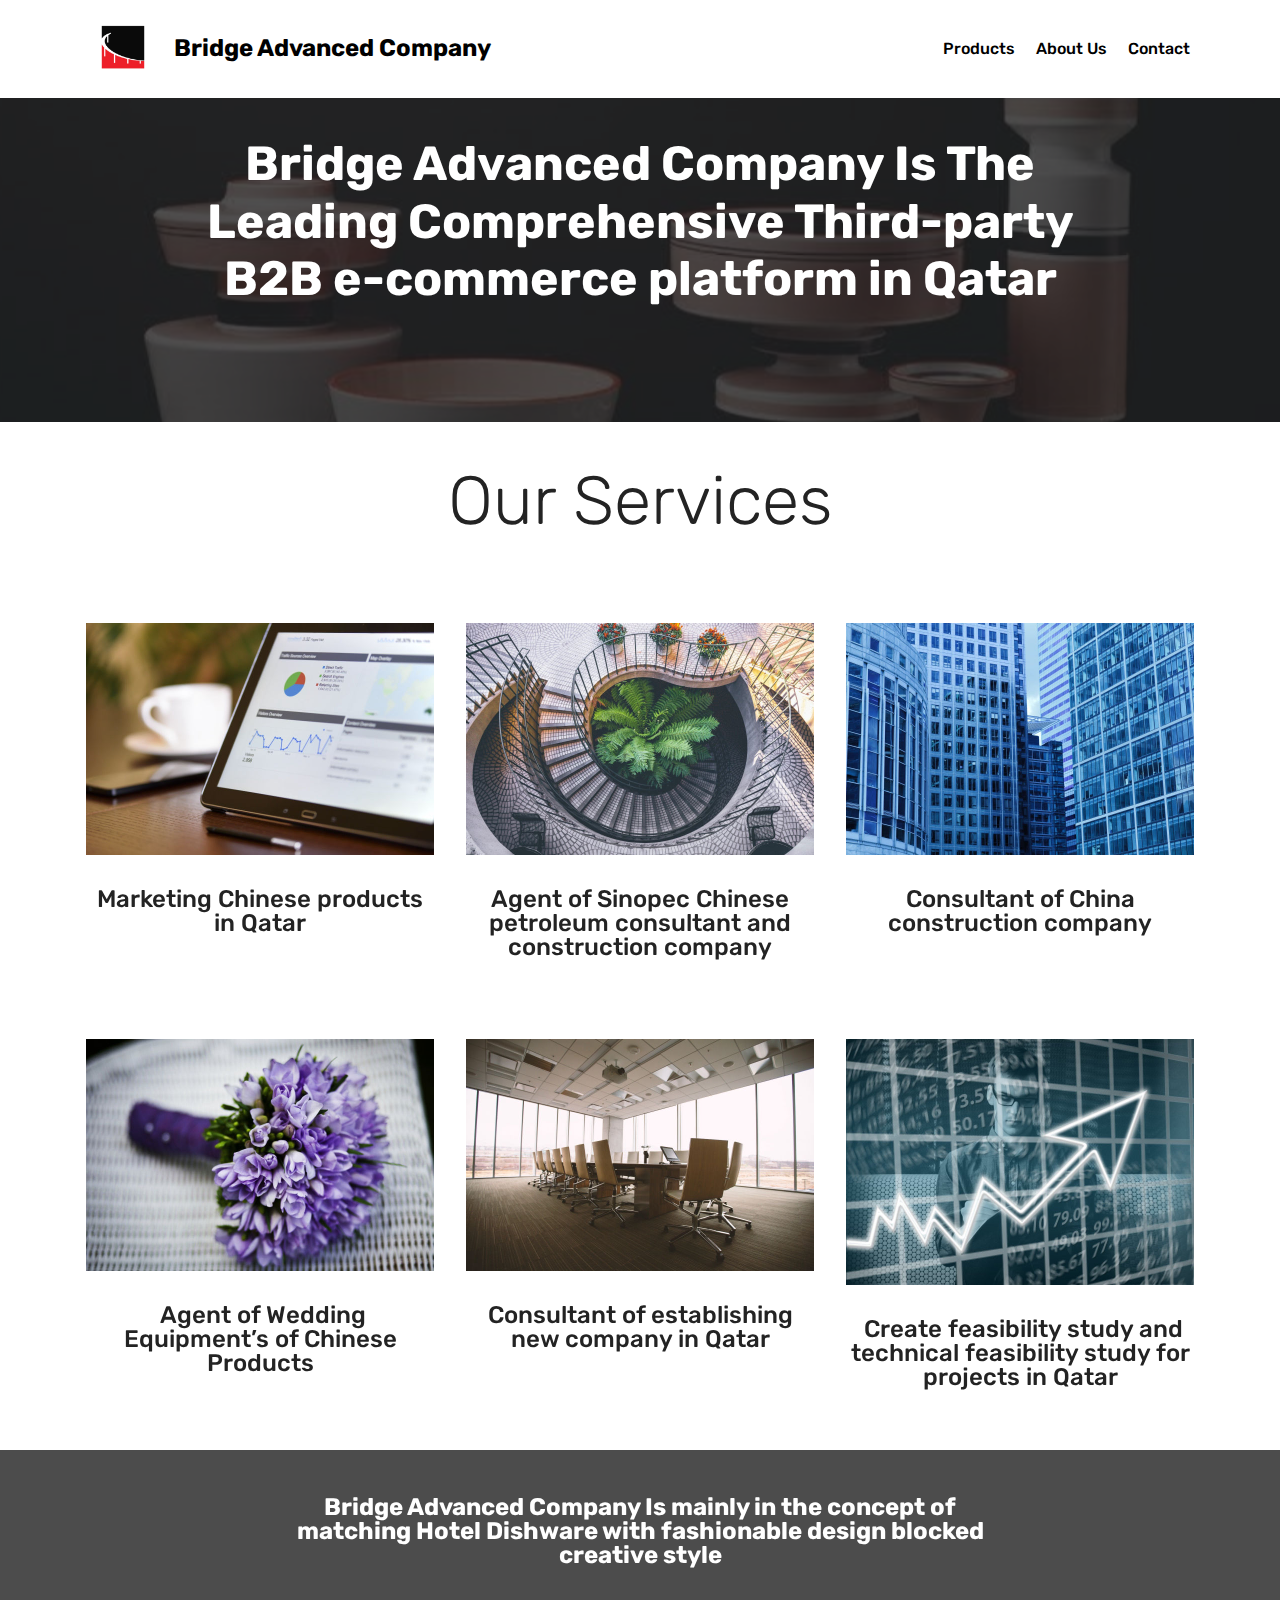
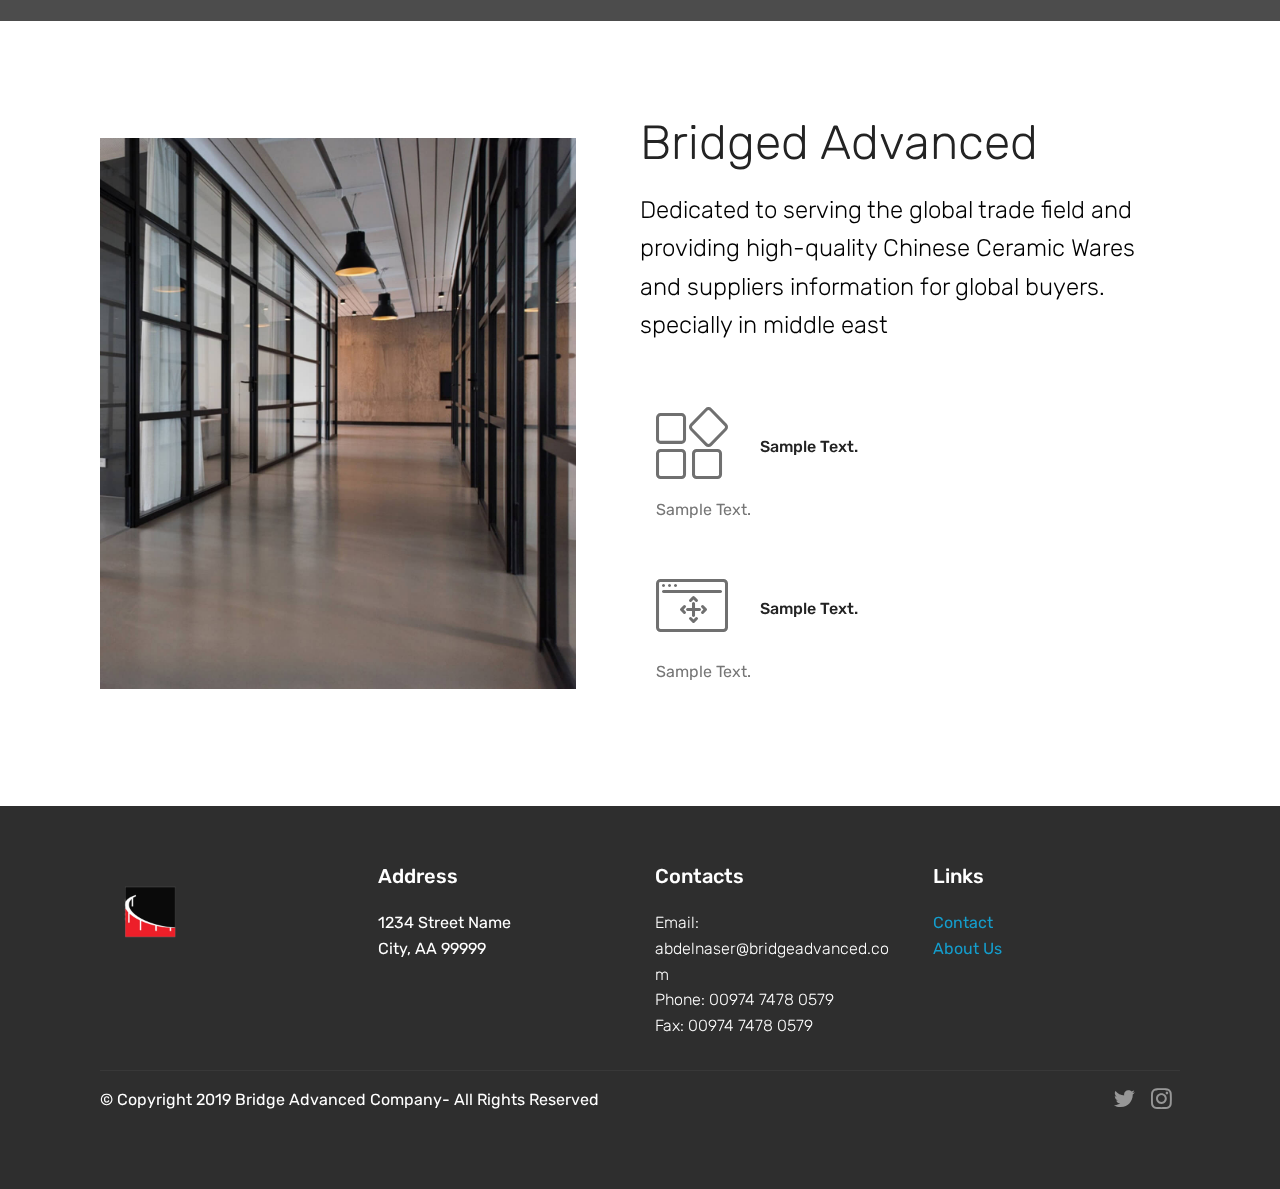
==== index.html @ ccc222c9 "sec" ====
<!DOCTYPE html>
<html  >
<head>
  <!-- Site made with Mobirise Website Builder v4.11.4, https://mobirise.com -->
  <meta charset="UTF-8">
  <meta http-equiv="X-UA-Compatible" content="IE=edge">
  <meta name="generator" content="Mobirise v4.11.4, mobirise.com">
  <meta name="viewport" content="width=device-width, initial-scale=1, minimum-scale=1">
  <link rel="shortcut icon" href="assets/images/menu-logo-144x144.png" type="image/x-icon">
  <meta name="description" content="">
  
  <title>Bridged Advanced Company</title>
  <link rel="stylesheet" href="assets/web/assets/mobirise-icons/mobirise-icons.css">
  <link rel="stylesheet" href="assets/bootstrap/css/bootstrap.min.css">
  <link rel="stylesheet" href="assets/bootstrap/css/bootstrap-grid.min.css">
  <link rel="stylesheet" href="assets/bootstrap/css/bootstrap-reboot.min.css">
  <link rel="stylesheet" href="assets/socicon/css/styles.css">
  <link rel="stylesheet" href="assets/tether/tether.min.css">
  <link rel="stylesheet" href="assets/dropdown/css/style.css">
  <link rel="stylesheet" href="assets/theme/css/style.css">
  <link rel="preload" as="style" href="assets/mobirise/css/mbr-additional.css"><link rel="stylesheet" href="assets/mobirise/css/mbr-additional.css" type="text/css">
  
  
  
</head>
<body>
  <section class="menu cid-rIbzZoSKvN" once="menu" id="menu2-3">

    

    <nav class="navbar navbar-expand beta-menu navbar-dropdown align-items-center navbar-fixed-top navbar-toggleable-sm">
        <button class="navbar-toggler navbar-toggler-right" type="button" data-toggle="collapse" data-target="#navbarSupportedContent" aria-controls="navbarSupportedContent" aria-expanded="false" aria-label="Toggle navigation">
            <div class="hamburger">
                <span></span>
                <span></span>
                <span></span>
                <span></span>
            </div>
        </button>
        <div class="menu-logo">
            <div class="navbar-brand">
                <span class="navbar-logo">
                    <a href="index.html">
                        <img src="assets/images/menu-logo-144x144.png" alt="Mobirise" title="" style="height: 5.1rem;">
                    </a>
                </span>
                <span class="navbar-caption-wrap"><a class="navbar-caption text-black display-5" href="index.html">Bridge Advanced Company</a></span>
            </div>
        </div>
        <div class="collapse navbar-collapse" id="navbarSupportedContent">
            <ul class="navbar-nav nav-dropdown nav-right" data-app-modern-menu="true"><li class="nav-item">
                    <a class="nav-link link text-black display-4" href="page3.html">
                        Products</a>
                </li><li class="nav-item">
                    <a class="nav-link link text-black display-4" href="page1.html">
                        About Us
                    </a>
                </li><li class="nav-item"><a class="nav-link link text-black display-4" href="page2.html">
                        Contact</a></li></ul>
            
        </div>
    </nav>
</section>

<section class="engine"><a href="https://mobirise.info/j">website templates</a></section><section class="header1 cid-rIby3z4Hx0 mbr-parallax-background" id="header16-0">

    

    <div class="mbr-overlay" style="opacity: 0.8; background-color: rgb(35, 35, 35);">
    </div>

    <div class="container">
        <div class="row justify-content-md-center">
            <div class="col-md-10 align-center">
                <h1 class="mbr-section-title mbr-bold pb-3 mbr-fonts-style display-2">Bridge Advanced Company Is The Leading Comprehensive Third-party B2B e-commerce platform in Qatar</h1>
                
                
                
            </div>
        </div>
    </div>

</section>

<section class="services1 cid-rJ1ySS7m1K" id="services1-a">
    <!---->
    
    <!---->
    <!--Overlay-->
    
    <!--Container-->
    <div class="container">
        <div class="row justify-content-center">
            <!--Titles-->
            <div class="title pb-5 col-12">
                <h2 class="align-left pb-3 mbr-fonts-style display-1">
                    Our Services</h2>
                
            </div>
            <!--Card-1-->
            <div class="card col-12 col-md-6 p-3 col-lg-4">
                <div class="card-wrapper">
                    <div class="card-img">
                        <img src="assets/images/mbr-696x464.jpg" alt="Mobirise" title="">
                    </div>
                    <div class="card-box">
                        <h4 class="card-title mbr-fonts-style display-5">Marketing Chinese products in Qatar</h4>
                        
                        <!--Btn-->
                        
                    </div>
                </div>
            </div>
            <!--Card-2-->
            <div class="card col-12 col-md-6 p-3 col-lg-4">
                <div class="card-wrapper">
                    <div class="card-img">
                        <img src="assets/images/mbr-1-696x464.jpg" alt="Mobirise" title="">
                    </div>
                    <div class="card-box">
                        <h4 class="card-title mbr-fonts-style display-5">Agent of Sinopec Chinese petroleum consultant and construction company</h4>
                        
                        <!--Btn-->
                        
                    </div>
                </div>
            </div>
            <!--Card-3-->
            <div class="card col-12 col-md-6 p-3 col-lg-4 last-child">
                <div class="card-wrapper">
                    <div class="card-img">
                        <img src="assets/images/mbr-2-696x464.jpg" alt="Mobirise" title="">
                    </div>
                    <div class="card-box">
                        <h4 class="card-title mbr-fonts-style display-5">Consultant of China construction company</h4>
                        
                        <!--Btn-->
                        
                    </div>
                </div>
            </div>
            <!--Card-4-->
            
        </div>
    </div>
</section>

<section class="services1 cid-rJ1ziLbHHy" id="services1-b">
    <!---->
    
    <!---->
    <!--Overlay-->
    
    <!--Container-->
    <div class="container">
        <div class="row justify-content-center">
            <!--Titles-->
            <div class="title pb-5 col-12">
                
                
            </div>
            <!--Card-1-->
            <div class="card col-12 col-md-6 p-3 col-lg-4">
                <div class="card-wrapper">
                    <div class="card-img">
                        <img src="assets/images/mbr-3-696x464.jpg" alt="Mobirise" title="">
                    </div>
                    <div class="card-box">
                        <h4 class="card-title mbr-fonts-style display-5">&nbsp;Agent of Wedding Equipment’s of Chinese Products</h4>
                        
                        <!--Btn-->
                        
                    </div>
                </div>
            </div>
            <!--Card-2-->
            <div class="card col-12 col-md-6 p-3 col-lg-4">
                <div class="card-wrapper">
                    <div class="card-img">
                        <img src="assets/images/mbr-4-696x464.jpg" alt="Mobirise" title="">
                    </div>
                    <div class="card-box">
                        <h4 class="card-title mbr-fonts-style display-5">Consultant of establishing new company in Qatar</h4>
                        
                        <!--Btn-->
                        
                    </div>
                </div>
            </div>
            <!--Card-3-->
            <div class="card col-12 col-md-6 p-3 col-lg-4 last-child">
                <div class="card-wrapper">
                    <div class="card-img">
                        <img src="assets/images/mbr-696x492.jpg" alt="Mobirise" title="">
                    </div>
                    <div class="card-box">
                        <h4 class="card-title mbr-fonts-style display-5">&nbsp;Create feasibility study and technical feasibility study for projects in Qatar</h4>
                        
                        <!--Btn-->
                        
                    </div>
                </div>
            </div>
            <!--Card-4-->
            
        </div>
    </div>
</section>

<section class="mbr-section content5 cid-rJ1Bb7yQmx mbr-parallax-background" id="content5-c">

    

    <div class="mbr-overlay" style="opacity: 0.8; background-color: rgb(35, 35, 35);">
    </div>

    <div class="container">
        <div class="media-container-row">
            <div class="title col-12 col-md-8">
                <h2 class="align-center mbr-bold mbr-white pb-3 mbr-fonts-style display-5">Bridge Advanced Company Is mainly in the concept of matching Hotel Dishware with fashionable design blocked creative style</h2>
                
                
                
            </div>
        </div>
    </div>
</section>

<section class="features11 cid-rIbAseZ9lk" id="features11-7">

    

    

    <div class="container">   
        <div class="col-md-12">
            <div class="media-container-row">
                <div class="mbr-figure m-auto" style="width: 50%;">
                    <img src="assets/images/background9.jpg" alt="Mobirise" title="">
                </div>
                <div class=" align-left aside-content">
                    <h2 class="mbr-title pt-2 mbr-fonts-style display-2">
                        Bridged Advanced</h2>
                    <div class="mbr-section-text">
                        <p class="mbr-text mb-5 pt-3 mbr-light mbr-fonts-style display-5">
                         Dedicated to serving the global trade field and providing high-quality Chinese Ceramic Wares and suppliers information for global buyers. specially in middle east
                        </p>
                    </div>

                    <div class="block-content">
                        <div class="card p-3 pr-3">
                            <div class="media">
                                <div class=" align-self-center card-img pb-3">
                                    <span class="mbri-extension mbr-iconfont"></span>
                                </div>     
                                <div class="media-body">
                                    <h4 class="card-title mbr-fonts-style display-7">Sample Text.</h4>
                                </div>
                            </div>                

                            <div class="card-box">
                                <p class="block-text mbr-fonts-style display-7">Sample Text.</p>
                            </div>
                        </div>

                        <div class="card p-3 pr-3">
                            <div class="media">
                                <div class="align-self-center card-img pb-3">
                                    <span class="mbri-drag-n-drop2 mbr-iconfont"></span>
                                </div>     
                                <div class="media-body">
                                    <h4 class="card-title mbr-fonts-style display-7">Sample Text.</h4>
                                </div>
                            </div>                

                            <div class="card-box">
                                <p class="block-text mbr-fonts-style display-7">
                                    Sample Text.
                                </p>
                            </div>
                        </div>
                    </div>
                </div>
            </div>
        </div> 
    </div>          
</section>

<section class="cid-rJ1G8NZ6WA" id="footer1-o">

    

    

    <div class="container">
        <div class="media-container-row content text-white">
            <div class="col-12 col-md-3">
                <div class="media-wrap">
                    <a href="index.html">
                        <img src="assets/images/menu-logo-144x144.png" alt="Mobirise" title="">
                    </a>
                </div>
            </div>
            <div class="col-12 col-md-3 mbr-fonts-style display-7">
                <h5 class="pb-3">
                    Address
                </h5>
                <p class="mbr-text">
                    1234 Street Name
                    <br>City, AA 99999
                </p>
            </div>
            <div class="col-12 col-md-3 mbr-fonts-style display-4">
                <h5 class="pb-3">
                    Contacts
                </h5>
                <p class="mbr-text">
                    Email: abdelnaser@bridgeadvanced.com
                    <br>Phone: 00974 7478 0579
                    <br>Fax: 00974 7478 0579
                </p>
            </div>
            <div class="col-12 col-md-3 mbr-fonts-style display-7">
                <h5 class="pb-3">
                    Links
                </h5>
                <p class="mbr-text"><a href="page2.html">Contact&nbsp;</a><br><a class="text-primary" href="page1.html">About Us</a><br><br></p>
            </div>
        </div>
        <div class="footer-lower">
            <div class="media-container-row">
                <div class="col-sm-12">
                    <hr>
                </div>
            </div>
            <div class="media-container-row mbr-white">
                <div class="col-sm-6 copyright">
                    <p class="mbr-text mbr-fonts-style display-7">
                        © Copyright 2019 Bridge Advanced Company- All Rights Reserved
                    </p>
                </div>
                <div class="col-md-6">
                    <div class="social-list align-right">
                        <div class="soc-item">
                            <a href="https://twitter.com/BridgeAdvanced" target="_blank">
                                <span class="mbr-iconfont mbr-iconfont-social socicon-twitter socicon"></span>
                            </a>
                        </div>
                        <div class="soc-item">
                            <a href="https://www.instagram.com/bridgeadvancedcom/" target="_blank">
                                <span class="mbr-iconfont mbr-iconfont-social socicon-instagram socicon"></span>
                            </a>
                        </div>
                        
                        
                        
                        
                    </div>
                </div>
            </div>
        </div>
    </div>
</section>


  <script src="assets/web/assets/jquery/jquery.min.js"></script>
  <script src="assets/popper/popper.min.js"></script>
  <script src="assets/bootstrap/js/bootstrap.min.js"></script>
  <script src="assets/tether/tether.min.js"></script>
  <script src="assets/parallax/jarallax.min.js"></script>
  <script src="assets/dropdown/js/nav-dropdown.js"></script>
  <script src="assets/dropdown/js/navbar-dropdown.js"></script>
  <script src="assets/touchswipe/jquery.touch-swipe.min.js"></script>
  <script src="assets/smoothscroll/smooth-scroll.js"></script>
  <script src="assets/theme/js/script.js"></script>
  
  
</body>
</html>
---- assets/web/assets/mobirise-icons/mobirise-icons.css ----
@font-face {
  font-family: 'MobiriseIcons';
  src:  url('mobirise-icons.eot?spat4u');
  src:  url('mobirise-icons.eot?spat4u#iefix') format('embedded-opentype'),
    url('mobirise-icons.ttf?spat4u') format('truetype'),
    url('mobirise-icons.woff?spat4u') format('woff'),
    url('mobirise-icons.svg?spat4u#MobiriseIcons') format('svg');
  font-weight: normal;
  font-style: normal;
  font-display: swap;
}

[class^="mbri-"], [class*=" mbri-"] {
  /* use !important to prevent issues with browser extensions that change fonts */
  font-family: MobiriseIcons !important;
  speak: none;
  font-style: normal;
  font-weight: normal;
  font-variant: normal;
  text-transform: none;
  line-height: 1;

  /* Better Font Rendering =========== */
  -webkit-font-smoothing: antialiased;
  -moz-osx-font-smoothing: grayscale;
}

.mbri-add-submenu:before {
  content: "\e900";
}
.mbri-alert:before {
  content: "\e901";
}
.mbri-align-center:before {
  content: "\e902";
}
.mbri-align-justify:before {
  content: "\e903";
}
.mbri-align-left:before {
  content: "\e904";
}
.mbri-align-right:before {
  content: "\e905";
}
.mbri-android:before {
  content: "\e906";
}
.mbri-apple:before {
  content: "\e907";
}
.mbri-arrow-down:before {
  content: "\e908";
}
.mbri-arrow-next:before {
  content: "\e909";
}
.mbri-arrow-prev:before {
  content: "\e90a";
}
.mbri-arrow-up:before {
  content: "\e90b";
}
.mbri-bold:before {
  content: "\e90c";
}
.mbri-bookmark:before {
  content: "\e90d";
}
.mbri-bootstrap:before {
  content: "\e90e";
}
.mbri-briefcase:before {
  content: "\e90f";
}
.mbri-browse:before {
  content: "\e910";
}
.mbri-bulleted-list:before {
  content: "\e911";
}
.mbri-calendar:before {
  content: "\e912";
}
.mbri-camera:before {
  content: "\e913";
}
.mbri-cart-add:before {
  content: "\e914";
}
.mbri-cart-full:before {
  content: "\e915";
}
.mbri-cash:before {
  content: "\e916";
}
.mbri-change-style:before {
  content: "\e917";
}
.mbri-chat:before {
  content: "\e918";
}
.mbri-clock:before {
  content: "\e919";
}
.mbri-close:before {
  content: "\e91a";
}
.mbri-cloud:before {
  content: "\e91b";
}
.mbri-code:before {
  content: "\e91c";
}
.mbri-contact-form:before {
  content: "\e91d";
}
.mbri-credit-card:before {
  content: "\e91e";
}
.mbri-cursor-click:before {
  content: "\e91f";
}
.mbri-cust-feedback:before {
  content: "\e920";
}
.mbri-database:before {
  content: "\e921";
}
.mbri-delivery:before {
  content: "\e922";
}
.mbri-desktop:before {
  content: "\e923";
}
.mbri-devices:before {
  content: "\e924";
}
.mbri-down:before {
  content: "\e925";
}
.mbri-download:before {
  content: "\e989";
}
.mbri-drag-n-drop:before {
  content: "\e927";
}
.mbri-drag-n-drop2:before {
  content: "\e928";
}
.mbri-edit:before {
  content: "\e929";
}
.mbri-edit2:before {
  content: "\e92a";
}
.mbri-error:before {
  content: "\e92b";
}
.mbri-extension:before {
  content: "\e92c";
}
.mbri-features:before {
  content: "\e92d";
}
.mbri-file:before {
  content: "\e92e";
}
.mbri-flag:before {
  content: "\e92f";
}
.mbri-folder:before {
  content: "\e930";
}
.mbri-gift:before {
  content: "\e931";
}
.mbri-github:before {
  content: "\e932";
}
.mbri-globe:before {
  content: "\e933";
}
.mbri-globe-2:before {
  content: "\e934";
}
.mbri-growing-chart:before {
  content: "\e935";
}
.mbri-hearth:before {
  content: "\e936";
}
.mbri-help:before {
  content: "\e937";
}
.mbri-home:before {
  content: "\e938";
}
.mbri-hot-cup:before {
  content: "\e939";
}
.mbri-idea:before {
  content: "\e93a";
}
.mbri-image-gallery:before {
  content: "\e93b";
}
.mbri-image-slider:before {
  content: "\e93c";
}
.mbri-info:before {
  content: "\e93d";
}
.mbri-italic:before {
  content: "\e93e";
}
.mbri-key:before {
  content: "\e93f";
}
.mbri-laptop:before {
  content: "\e940";
}
.mbri-layers:before {
  content: "\e941";
}
.mbri-left-right:before {
  content: "\e942";
}
.mbri-left:before {
  content: "\e943";
}
.mbri-letter:before {
  content: "\e944";
}
.mbri-like:before {
  content: "\e945";
}
.mbri-link:before {
  content: "\e946";
}
.mbri-lock:before {
  content: "\e947";
}
.mbri-login:before {
  content: "\e948";
}
.mbri-logout:before {
  content: "\e949";
}
.mbri-magic-stick:before {
  content: "\e94a";
}
.mbri-map-pin:before {
  content: "\e94b";
}
.mbri-menu:before {
  content: "\e94c";
}
.mbri-mobile:before {
  content: "\e94d";
}
.mbri-mobile2:before {
  content: "\e94e";
}
.mbri-mobirise:before {
  content: "\e94f";
}
.mbri-more-horizontal:before {
  content: "\e950";
}
.mbri-more-vertical:before {
  content: "\e951";
}
.mbri-music:before {
  content: "\e952";
}
.mbri-new-file:before {
  content: "\e953";
}
.mbri-numbered-list:before {
  content: "\e954";
}
.mbri-opened-folder:before {
  content: "\e955";
}
.mbri-pages:before {
  content: "\e956";
}
.mbri-paper-plane:before {
  content: "\e957";
}
.mbri-paperclip:before {
  content: "\e958";
}
.mbri-photo:before {
  content: "\e959";
}
.mbri-photos:before {
  content: "\e95a";
}
.mbri-pin:before {
  content: "\e95b";
}
.mbri-play:before {
  content: "\e95c";
}
.mbri-plus:before {
  content: "\e95d";
}
.mbri-preview:before {
  content: "\e95e";
}
.mbri-print:before {
  content: "\e95f";
}
.mbri-protect:before {
  content: "\e960";
}
.mbri-question:before {
  content: "\e961";
}
.mbri-quote-left:before {
  content: "\e962";
}
.mbri-quote-right:before {
  content: "\e963";
}
.mbri-refresh:before {
  content: "\e964";
}
.mbri-responsive:before {
  content: "\e965";
}
.mbri-right:before {
  content: "\e966";
}
.mbri-rocket:before {
  content: "\e967";
}
.mbri-sad-face:before {
  content: "\e968";
}
.mbri-sale:before {
  content: "\e969";
}
.mbri-save:before {
  content: "\e96a";
}
.mbri-search:before {
  content: "\e96b";
}
.mbri-setting:before {
  content: "\e96c";
}
.mbri-setting2:before {
  content: "\e96d";
}
.mbri-setting3:before {
  content: "\e96e";
}
.mbri-share:before {
  content: "\e96f";
}
.mbri-shopping-bag:before {
  content: "\e970";
}
.mbri-shopping-basket:before {
  content: "\e971";
}
.mbri-shopping-cart:before {
  content: "\e972";
}
.mbri-sites:before {
  content: "\e973";
}
.mbri-smile-face:before {
  content: "\e974";
}
.mbri-speed:before {
  content: "\e975";
}
.mbri-star:before {
  content: "\e976";
}
.mbri-success:before {
  content: "\e977";
}
.mbri-sun:before {
  content: "\e978";
}
.mbri-sun2:before {
  content: "\e979";
}
.mbri-tablet:before {
  content: "\e97a";
}
.mbri-tablet-vertical:before {
  content: "\e97b";
}
.mbri-target:before {
  content: "\e97c";
}
.mbri-timer:before {
  content: "\e97d";
}
.mbri-to-ftp:before {
  content: "\e97e";
}
.mbri-to-local-drive:before {
  content: "\e97f";
}
.mbri-touch-swipe:before {
  content: "\e980";
}
.mbri-touch:before {
  content: "\e981";
}
.mbri-trash:before {
  content: "\e982";
}
.mbri-underline:before {
  content: "\e983";
}
.mbri-unlink:before {
  content: "\e984";
}
.mbri-unlock:before {
  content: "\e985";
}
.mbri-up-down:before {
  content: "\e986";
}
.mbri-up:before {
  content: "\e987";
}
.mbri-update:before {
  content: "\e988";
}
.mbri-upload:before {
 content: "\e926"; 
}
.mbri-user:before {
  content: "\e98a";
}
.mbri-user2:before {
  content: "\e98b";
}
.mbri-users:before {
  content: "\e98c";
}
.mbri-video:before {
  content: "\e98d";
}
.mbri-video-play:before {
  content: "\e98e";
}
.mbri-watch:before {
  content: "\e98f";
}
.mbri-website-theme:before {
  content: "\e990";
}
.mbri-wifi:before {
  content: "\e991";
}
.mbri-windows:before {
  content: "\e992";
}
.mbri-zoom-out:before {
  content: "\e993";
}
.mbri-redo:before {
  content: "\e994";
}
.mbri-undo:before {
  content: "\e995";
}
---- assets/socicon/css/styles.css ----
@charset "UTF-8";

@font-face {
  font-family: "socicon";
  src:url("../fonts/socicon.eot");
  src:url("../fonts/socicon.eot?#iefix") format("embedded-opentype"),
    url("../fonts/socicon.woff") format("woff"),
    url("../fonts/socicon.ttf") format("truetype"),
    url("../fonts/socicon.svg#socicon") format("svg");
  font-weight: normal;
  font-style: normal;
  font-display:swap;
}

[data-icon]:before {
  font-family: "socicon" !important;
  content: attr(data-icon);
  font-style: normal !important;
  font-weight: normal !important;
  font-variant: normal !important;
  text-transform: none !important;
  speak: none;
  line-height: 1;
  -webkit-font-smoothing: antialiased;
  -moz-osx-font-smoothing: grayscale;
}

[class^="socicon-"]:before,
[class*=" socicon-"]:before {
  font-family: "socicon" !important;
  font-style: normal !important;
  font-weight: normal !important;
  font-variant: normal !important;
  text-transform: none !important;
  speak: none;
  line-height: 1;
  -webkit-font-smoothing: antialiased;
  -moz-osx-font-smoothing: grayscale;
}

.socicon-modelmayhem:before {
  content: "\e000";
}
.socicon-mixcloud:before {
  content: "\e001";
}
.socicon-drupal:before {
  content: "\e002";
}
.socicon-swarm:before {
  content: "\e003";
}
.socicon-istock:before {
  content: "\e004";
}
.socicon-yammer:before {
  content: "\e005";
}
.socicon-ello:before {
  content: "\e006";
}
.socicon-stackoverflow:before {
  content: "\e007";
}
.socicon-persona:before {
  content: "\e008";
}
.socicon-triplej:before {
  content: "\e009";
}
.socicon-houzz:before {
  content: "\e00a";
}
.socicon-rss:before {
  content: "\e00b";
}
.socicon-paypal:before {
  content: "\e00c";
}
.socicon-odnoklassniki:before {
  content: "\e00d";
}
.socicon-airbnb:before {
  content: "\e00e";
}
.socicon-periscope:before {
  content: "\e00f";
}
.socicon-outlook:before {
  content: "\e010";
}
.socicon-coderwall:before {
  content: "\e011";
}
.socicon-tripadvisor:before {
  content: "\e012";
}
.socicon-appnet:before {
  content: "\e013";
}
.socicon-goodreads:before {
  content: "\e014";
}
.socicon-tripit:before {
  content: "\e015";
}
.socicon-lanyrd:before {
  content: "\e016";
}
.socicon-slideshare:before {
  content: "\e017";
}
.socicon-buffer:before {
  content: "\e018";
}
.socicon-disqus:before {
  content: "\e019";
}
.socicon-vkontakte:before {
  content: "\e01a";
}
.socicon-whatsapp:before {
  content: "\e01b";
}
.socicon-patreon:before {
  content: "\e01c";
}
.socicon-storehouse:before {
  content: "\e01d";
}
.socicon-pocket:before {
  content: "\e01e";
}
.socicon-mail:before {
  content: "\e01f";
}
.socicon-blogger:before {
  content: "\e020";
}
.socicon-technorati:before {
  content: "\e021";
}
.socicon-reddit:before {
  content: "\e022";
}
.socicon-dribbble:before {
  content: "\e023";
}
.socicon-stumbleupon:before {
  content: "\e024";
}
.socicon-digg:before {
  content: "\e025";
}
.socicon-envato:before {
  content: "\e026";
}
.socicon-behance:before {
  content: "\e027";
}
.socicon-delicious:before {
  content: "\e028";
}
.socicon-deviantart:before {
  content: "\e029";
}
.socicon-forrst:before {
  content: "\e02a";
}
.socicon-play:before {
  content: "\e02b";
}
.socicon-zerply:before {
  content: "\e02c";
}
.socicon-wikipedia:before {
  content: "\e02d";
}
.socicon-apple:before {
  content: "\e02e";
}
.socicon-flattr:before {
  content: "\e02f";
}
.socicon-github:before {
  content: "\e030";
}
.socicon-renren:before {
  content: "\e031";
}
.socicon-friendfeed:before {
  content: "\e032";
}
.socicon-newsvine:before {
  content: "\e033";
}
.socicon-identica:before {
  content: "\e034";
}
.socicon-bebo:before {
  content: "\e035";
}
.socicon-zynga:before {
  content: "\e036";
}
.socicon-steam:before {
  content: "\e037";
}
.socicon-xbox:before {
  content: "\e038";
}
.socicon-windows:before {
  content: "\e039";
}
.socicon-qq:before {
  content: "\e03a";
}
.socicon-douban:before {
  content: "\e03b";
}
.socicon-meetup:before {
  content: "\e03c";
}
.socicon-playstation:before {
  content: "\e03d";
}
.socicon-android:before {
  content: "\e03e";
}
.socicon-snapchat:before {
  content: "\e03f";
}
.socicon-twitter:before {
  content: "\e040";
}
.socicon-facebook:before {
  content: "\e041";
}
.socicon-googleplus:before {
  content: "\e042";
}
.socicon-pinterest:before {
  content: "\e043";
}
.socicon-foursquare:before {
  content: "\e044";
}
.socicon-yahoo:before {
  content: "\e045";
}
.socicon-skype:before {
  content: "\e046";
}
.socicon-yelp:before {
  content: "\e047";
}
.socicon-feedburner:before {
  content: "\e048";
}
.socicon-linkedin:before {
  content: "\e049";
}
.socicon-viadeo:before {
  content: "\e04a";
}
.socicon-xing:before {
  content: "\e04b";
}
.socicon-myspace:before {
  content: "\e04c";
}
.socicon-soundcloud:before {
  content: "\e04d";
}
.socicon-spotify:before {
  content: "\e04e";
}
.socicon-grooveshark:before {
  content: "\e04f";
}
.socicon-lastfm:before {
  content: "\e050";
}
.socicon-youtube:before {
  content: "\e051";
}
.socicon-vimeo:before {
  content: "\e052";
}
.socicon-dailymotion:before {
  content: "\e053";
}
.socicon-vine:before {
  content: "\e054";
}
.socicon-flickr:before {
  content: "\e055";
}
.socicon-500px:before {
  content: "\e056";
}
.socicon-wordpress:before {
  content: "\e058";
}
.socicon-tumblr:before {
  content: "\e059";
}
.socicon-twitch:before {
  content: "\e05a";
}
.socicon-8tracks:before {
  content: "\e05b";
}
.socicon-amazon:before {
  content: "\e05c";
}
.socicon-icq:before {
  content: "\e05d";
}
.socicon-smugmug:before {
  content: "\e05e";
}
.socicon-ravelry:before {
  content: "\e05f";
}
.socicon-weibo:before {
  content: "\e060";
}
.socicon-baidu:before {
  content: "\e061";
}
.socicon-angellist:before {
  content: "\e062";
}
.socicon-ebay:before {
  content: "\e063";
}
.socicon-imdb:before {
  content: "\e064";
}
.socicon-stayfriends:before {
  content: "\e065";
}
.socicon-residentadvisor:before {
  content: "\e066";
}
.socicon-google:before {
  content: "\e067";
}
.socicon-yandex:before {
  content: "\e068";
}
.socicon-sharethis:before {
  content: "\e069";
}
.socicon-bandcamp:before {
  content: "\e06a";
}
.socicon-itunes:before {
  content: "\e06b";
}
.socicon-deezer:before {
  content: "\e06c";
}
.socicon-telegram:before {
  content: "\e06e";
}
.socicon-openid:before {
  content: "\e06f";
}
.socicon-amplement:before {
  content: "\e070";
}
.socicon-viber:before {
  content: "\e071";
}
.socicon-zomato:before {
  content: "\e072";
}
.socicon-draugiem:before {
  content: "\e074";
}
.socicon-endomodo:before {
  content: "\e075";
}
.socicon-filmweb:before {
  content: "\e076";
}
.socicon-stackexchange:before {
  content: "\e077";
}
.socicon-wykop:before {
  content: "\e078";
}
.socicon-teamspeak:before {
  content: "\e079";
}
.socicon-teamviewer:before {
  content: "\e07a";
}
.socicon-ventrilo:before {
  content: "\e07b";
}
.socicon-younow:before {
  content: "\e07c";
}
.socicon-raidcall:before {
  content: "\e07d";
}
.socicon-mumble:before {
  content: "\e07e";
}
.socicon-medium:before {
  content: "\e06d";
}
.socicon-bebee:before {
  content: "\e07f";
}
.socicon-hitbox:before {
  content: "\e080";
}
.socicon-reverbnation:before {
  content: "\e081";
}
.socicon-formulr:before {
  content: "\e082";
}
.socicon-instagram:before {
  content: "\e057";
}
.socicon-battlenet:before {
  content: "\e083";
}
.socicon-chrome:before {
  content: "\e084";
}
.socicon-discord:before {
  content: "\e086";
}
.socicon-issuu:before {
  content: "\e087";
}
.socicon-macos:before {
  content: "\e088";
}
.socicon-firefox:before {
  content: "\e089";
}
.socicon-opera:before {
  content: "\e08d";
}
.socicon-keybase:before {
  content: "\e090";
}
.socicon-alliance:before {
  content: "\e091";
}
.socicon-livejournal:before {
  content: "\e092";
}
.socicon-googlephotos:before {
  content: "\e093";
}
.socicon-horde:before {
  content: "\e094";
}
.socicon-etsy:before {
  content: "\e095";
}
.socicon-zapier:before {
  content: "\e096";
}
.socicon-google-scholar:before {
  content: "\e097";
}
.socicon-researchgate:before {
  content: "\e098";
}
.socicon-wechat:before {
  content: "\e099";
}
.socicon-strava:before {
  content: "\e09a";
}
.socicon-line:before {
  content: "\e09b";
}
.socicon-lyft:before {
  content: "\e09c";
}
.socicon-uber:before {
  content: "\e09d";
}
.socicon-songkick:before {
  content: "\e09e";
}
.socicon-viewbug:before {
  content: "\e09f";
}
.socicon-googlegroups:before {
  content: "\e0a0";
}
.socicon-quora:before {
  content: "\e073";
}
.socicon-diablo:before {
  content: "\e085";
}
.socicon-blizzard:before {
  content: "\e0a1";
}
.socicon-hearthstone:before {
  content: "\e08b";
}
.socicon-heroes:before {
  content: "\e08a";
}
.socicon-overwatch:before {
  content: "\e08c";
}
.socicon-warcraft:before {
  content: "\e08e";
}
.socicon-starcraft:before {
  content: "\e08f";
}
.socicon-beam:before {
  content: "\e0a2";
}
.socicon-curse:before {
  content: "\e0a3";
}
.socicon-player:before {
  content: "\e0a4";
}
.socicon-streamjar:before {
  content: "\e0a5";
}
.socicon-nintendo:before {
  content: "\e0a6";
}
.socicon-hellocoton:before {
  content: "\e0a7";
}
---- assets/dropdown/css/style.css ----
.navbar-dropdown {
  left: 0;
  padding: 0;
  position: absolute;
  right: 0;
  top: 0;
  transition: all 0.45s ease;
  z-index: 1030;
  background: #282828; }
  .navbar-dropdown .navbar-logo {
    margin-right: 0.8rem;
    transition: margin 0.3s ease-in-out;
    vertical-align: middle; }
    .navbar-dropdown .navbar-logo img {
      height: 3.125rem;
      transition: all 0.3s ease-in-out; }
    .navbar-dropdown .navbar-logo.mbr-iconfont {
      font-size: 3.125rem;
      line-height: 3.125rem; }
  .navbar-dropdown .navbar-caption {
    font-weight: 700;
    white-space: normal;
    vertical-align: -4px;
    line-height: 3.125rem !important; }
    .navbar-dropdown .navbar-caption, .navbar-dropdown .navbar-caption:hover {
      color: inherit;
      text-decoration: none; }
  .navbar-dropdown .mbr-iconfont + .navbar-caption {
    vertical-align: -1px; }
  .navbar-dropdown.navbar-fixed-top {
    position: fixed; }
  .navbar-dropdown .navbar-brand span {
    vertical-align: -4px; }
  .navbar-dropdown.bg-color.transparent {
    background: none; }
  .navbar-dropdown.navbar-short .navbar-brand {
    padding: 0.625rem 0; }
    .navbar-dropdown.navbar-short .navbar-brand span {
      vertical-align: -1px; }
  .navbar-dropdown.navbar-short .navbar-caption {
    line-height: 2.375rem !important;
    vertical-align: -2px; }
  .navbar-dropdown.navbar-short .navbar-logo {
    margin-right: 0.5rem; }
    .navbar-dropdown.navbar-short .navbar-logo img {
      height: 2.375rem; }
    .navbar-dropdown.navbar-short .navbar-logo.mbr-iconfont {
      font-size: 2.375rem;
      line-height: 2.375rem; }
  .navbar-dropdown.navbar-short .mbr-table-cell {
    height: 3.625rem; }
  .navbar-dropdown .navbar-close {
    left: 0.6875rem;
    position: fixed;
    top: 0.75rem;
    z-index: 1000; }
  .navbar-dropdown .hamburger-icon {
    content: "";
    display: inline-block;
    vertical-align: middle;
    width: 16px;
    -webkit-box-shadow: 0 -6px 0 1px #282828,0 0 0 1px #282828,0 6px 0 1px #282828;
    -moz-box-shadow: 0 -6px 0 1px #282828,0 0 0 1px #282828,0 6px 0 1px #282828;
    box-shadow: 0 -6px 0 1px #282828,0 0 0 1px #282828,0 6px 0 1px #282828; }

.dropdown-menu .dropdown-toggle[data-toggle="dropdown-submenu"]::after {
  border-bottom: 0.35em solid transparent;
  border-left: 0.35em solid;
  border-right: 0;
  border-top: 0.35em solid transparent;
  margin-left: 0.3rem; }

.dropdown-menu .dropdown-item:focus {
  outline: 0; }

.nav-dropdown {
  font-size: 0.75rem;
  font-weight: 500;
  height: auto !important; }
  .nav-dropdown .nav-btn {
    padding-left: 1rem; }
  .nav-dropdown .link {
    margin: .667em 1.667em;
    font-weight: 500;
    padding: 0;
    transition: color .2s ease-in-out; }
    .nav-dropdown .link.dropdown-toggle {
      margin-right: 2.583em; }
      .nav-dropdown .link.dropdown-toggle::after {
        margin-left: .25rem;
        border-top: 0.35em solid;
        border-right: 0.35em solid transparent;
        border-left: 0.35em solid transparent;
        border-bottom: 0; }
      .nav-dropdown .link.dropdown-toggle[aria-expanded="true"] {
        margin: 0;
        padding: 0.667em 3.263em  0.667em 1.667em; }
  .nav-dropdown .link::after,
  .nav-dropdown .dropdown-item::after {
    color: inherit; }
  .nav-dropdown .btn {
    font-size: 0.75rem;
    font-weight: 700;
    letter-spacing: 0;
    margin-bottom: 0;
    padding-left: 1.25rem;
    padding-right: 1.25rem; }
  .nav-dropdown .dropdown-menu {
    border-radius: 0;
    border: 0;
    left: 0;
    margin: 0;
    padding-bottom: 1.25rem;
    padding-top: 1.25rem;
    position: relative; }
  .nav-dropdown .dropdown-submenu {
    margin-left: 0.125rem;
    top: 0; }
  .nav-dropdown .dropdown-item {
    font-weight: 500;
    line-height: 2;
    padding: 0.3846em 4.615em 0.3846em 1.5385em;
    position: relative;
    transition: color .2s ease-in-out, background-color .2s ease-in-out; }
    .nav-dropdown .dropdown-item::after {
      margin-top: -0.3077em;
      position: absolute;
      right: 1.1538em;
      top: 50%; }
    .nav-dropdown .dropdown-item:focus, .nav-dropdown .dropdown-item:hover {
      background: none; }

@media (max-width: 767px) {
  .nav-dropdown.navbar-toggleable-sm {
    bottom: 0;
    display: none;
    left: 0;
    overflow-x: hidden;
    position: fixed;
    top: 0;
    transform: translateX(-100%);
    -ms-transform: translateX(-100%);
    -webkit-transform: translateX(-100%);
    width: 18.75rem;
    z-index: 999; } }
.nav-dropdown.navbar-toggleable-xl {
  bottom: 0;
  display: none;
  left: 0;
  overflow-x: hidden;
  position: fixed;
  top: 0;
  transform: translateX(-100%);
  -ms-transform: translateX(-100%);
  -webkit-transform: translateX(-100%);
  width: 18.75rem;
  z-index: 999; }

.nav-dropdown-sm {
  display: block !important;
  overflow-x: hidden;
  overflow: auto;
  padding-top: 3.875rem; }
  .nav-dropdown-sm::after {
    content: "";
    display: block;
    height: 3rem;
    width: 100%; }
  .nav-dropdown-sm.collapse.in ~ .navbar-close {
    display: block !important; }
  .nav-dropdown-sm.collapsing, .nav-dropdown-sm.collapse.in {
    transform: translateX(0);
    -ms-transform: translateX(0);
    -webkit-transform: translateX(0);
    transition: all 0.25s ease-out;
    -webkit-transition: all 0.25s ease-out;
    background: #282828; }
  .nav-dropdown-sm.collapsing[aria-expanded="false"] {
    transform: translateX(-100%);
    -ms-transform: translateX(-100%);
    -webkit-transform: translateX(-100%); }
  .nav-dropdown-sm .nav-item {
    display: block;
    margin-left: 0 !important;
    padding-left: 0; }
  .nav-dropdown-sm .link,
  .nav-dropdown-sm .dropdown-item {
    border-top: 1px dotted rgba(255, 255, 255, 0.1);
    font-size: 0.8125rem;
    line-height: 1.6;
    margin: 0 !important;
    padding: 0.875rem 2.4rem 0.875rem 1.5625rem !important;
    position: relative;
    white-space: normal; }
    .nav-dropdown-sm .link:focus, .nav-dropdown-sm .link:hover,
    .nav-dropdown-sm .dropdown-item:focus,
    .nav-dropdown-sm .dropdown-item:hover {
      background: rgba(0, 0, 0, 0.2) !important;
      color: #c0a375; }
  .nav-dropdown-sm .nav-btn {
    position: relative;
    padding: 1.5625rem 1.5625rem 0 1.5625rem; }
    .nav-dropdown-sm .nav-btn::before {
      border-top: 1px dotted rgba(255, 255, 255, 0.1);
      content: "";
      left: 0;
      position: absolute;
      top: 0;
      width: 100%; }
    .nav-dropdown-sm .nav-btn + .nav-btn {
      padding-top: 0.625rem; }
      .nav-dropdown-sm .nav-btn + .nav-btn::before {
        display: none; }
  .nav-dropdown-sm .btn {
    padding: 0.625rem 0; }
  .nav-dropdown-sm .dropdown-toggle[data-toggle="dropdown-submenu"]::after {
    margin-left: .25rem;
    border-top: 0.35em solid;
    border-right: 0.35em solid transparent;
    border-left: 0.35em solid transparent;
    border-bottom: 0; }
  .nav-dropdown-sm .dropdown-toggle[data-toggle="dropdown-submenu"][aria-expanded="true"]::after {
    border-top: 0;
    border-right: 0.35em solid transparent;
    border-left: 0.35em solid transparent;
    border-bottom: 0.35em solid; }
  .nav-dropdown-sm .dropdown-menu {
    margin: 0;
    padding: 0;
    position: relative;
    top: 0;
    left: 0;
    width: 100%;
    border: 0;
    float: none;
    border-radius: 0;
    background: none; }
  .nav-dropdown-sm .dropdown-submenu {
    left: 100%;
    margin-left: 0.125rem;
    margin-top: -1.25rem;
    top: 0; }

.navbar-toggleable-sm .nav-dropdown .dropdown-menu {
  position: absolute; }

.navbar-toggleable-sm .nav-dropdown .dropdown-submenu {
  left: 100%;
  margin-left: 0.125rem;
  margin-top: -1.25rem;
  top: 0; }

.navbar-toggleable-sm.opened .nav-dropdown .dropdown-menu {
  position: relative; }

.navbar-toggleable-sm.opened .nav-dropdown .dropdown-submenu {
  left: 0;
  margin-left: 00rem;
  margin-top: 0rem;
  top: 0; }

.is-builder .nav-dropdown.collapsing {
  transition: none !important; }

/*# sourceMappingURL=style.css.map */
---- assets/theme/css/style.css ----
/*!
 * Mobirise v4 theme (https://mobirise.com/)
 * Copyright 2017 Mobirise
 */
section {
  background-color: #eeeeee; }

body {
  font-style: normal;
  line-height: 1.5; }

section,
.container,
.container-fluid {
  position: relative;
  word-wrap: break-word; }

a.mbr-iconfont:hover {
  text-decoration: none; }

.article .lead p,
.article .lead ul,
.article .lead ol,
.article .lead pre,
.article .lead blockquote {
  margin-bottom: 0; }

ul,
ol,
pre,
blockquote {
  margin-bottom: 2.3125rem; }

pre {
  background: #f4f4f4;
  padding: 10px 24px;
  white-space: pre-wrap; }

.inactive {
  -webkit-user-select: none;
  -moz-user-select: none;
  -ms-user-select: none;
  user-select: none;
  pointer-events: none;
  -webkit-user-drag: none;
  user-drag: none; }

.mbr-section__comments .row {
  justify-content: center;
  -webkit-justify-content: center; }

a {
  font-style: normal;
  font-weight: 400;
  cursor: pointer; }
  a, a:hover {
    text-decoration: none; }

figure {
  margin-bottom: 0; }

body {
  color: #232323; }

h1,
h2,
h3,
h4,
h5,
h6,
.h1,
.h2,
.h3,
.h4,
.h5,
.h6,
.display-1,
.display-2,
.display-3,
.display-4 {
  line-height: 1;
  word-break: break-word;
  word-wrap: break-word; }

.mbr-section-title {
  font-style: normal;
  line-height: 1.2; }

.mbr-section-subtitle {
  line-height: 1.3; }

.mbr-text {
  font-style: normal;
  line-height: 1.6; }

b,
strong {
  font-weight: bold; }

blockquote {
  padding: 10px 0 10px 20px;
  position: relative;
  border-left: 2px solid;
  border-color: #ff3366; }

input:-webkit-autofill, input:-webkit-autofill:hover, input:-webkit-autofill:focus, input:-webkit-autofill:active {
  transition-delay: 9999s;
  transition-property: background-color, color; }

textarea[type='hidden'] {
  display: none; }

body {
  position: relative; }

section {
  background-position: 50% 50%;
  background-repeat: no-repeat;
  background-size: cover; }
  section .mbr-background-video,
  section .mbr-background-video-preview {
    position: absolute;
    bottom: 0;
    left: 0;
    right: 0;
    top: 0; }

.hidden {
  visibility: hidden; }

.mbr-z-index20 {
  z-index: 20; }

/*! Base colors */
.mbr-white {
  color: #ffffff; }

.mbr-black {
  color: #000000; }

.mbr-bg-white {
  background-color: #ffffff; }

.mbr-bg-black {
  background-color: #000000; }

/*! Text-aligns */
.align-left {
  text-align: left; }

.align-center {
  text-align: center; }

.align-right {
  text-align: right; }

@media (max-width: 767px) {
  .align-left,
  .align-center,
  .align-right,
  .mbr-section-btn,
  .mbr-section-title {
    text-align: center; } }
/*! Font-weight  */
.mbr-light {
  font-weight: 300; }

.mbr-regular {
  font-weight: 400; }

.mbr-semibold {
  font-weight: 500; }

.mbr-bold {
  font-weight: 700; }

/*! Media  */
.media-size-item {
  -webkit-flex: 1 1 auto;
  -moz-flex: 1 1 auto;
  -ms-flex: 1 1 auto;
  -o-flex: 1 1 auto;
  flex: 1 1 auto; }

.media-content {
  -webkit-flex-basis: 100%;
  flex-basis: 100%; }

.media-container-row {
  display: -ms-flexbox;
  display: -webkit-flex;
  display: flex;
  -webkit-flex-direction: row;
  -ms-flex-direction: row;
  flex-direction: row;
  -webkit-flex-wrap: wrap;
  -ms-flex-wrap: wrap;
  flex-wrap: wrap;
  -webkit-justify-content: center;
  -ms-flex-pack: center;
  justify-content: center;
  -webkit-align-content: center;
  -ms-flex-line-pack: center;
  align-content: center;
  -webkit-align-items: start;
  -ms-flex-align: start;
  align-items: start; }
  .media-container-row .media-size-item {
    width: 400px; }

.media-container-column {
  display: -ms-flexbox;
  display: -webkit-flex;
  display: flex;
  -webkit-flex-direction: column;
  -ms-flex-direction: column;
  flex-direction: column;
  -webkit-flex-wrap: wrap;
  -ms-flex-wrap: wrap;
  flex-wrap: wrap;
  -webkit-justify-content: center;
  -ms-flex-pack: center;
  justify-content: center;
  -webkit-align-content: center;
  -ms-flex-line-pack: center;
  align-content: center;
  -webkit-align-items: stretch;
  -ms-flex-align: stretch;
  align-items: stretch; }
  .media-container-column > * {
    width: 100%; }

@media (min-width: 992px) {
  .media-container-row {
    -webkit-flex-wrap: nowrap;
    -ms-flex-wrap: nowrap;
    flex-wrap: nowrap; } }
figure {
  overflow: hidden; }

figure[mbr-media-size] {
  transition: width 0.1s; }

.mbr-figure img,
.mbr-figure iframe {
  display: block;
  width: 100%; }

.card {
  background-color: transparent;
  border: none; }

.card-box {
  width: 100%; }

.card-img {
  text-align: center;
  flex-shrink: 0;
  -webkit-flex-shrink: 0; }

.media {
  max-width: 100%;
  margin: 0 auto; }

.mbr-figure {
  -ms-flex-item-align: center;
  -ms-grid-row-align: center;
  -webkit-align-self: center;
  align-self: center; }

.media-container > div {
  max-width: 100%; }

.mbr-figure img,
.card-img img {
  width: 100%; }

@media (max-width: 991px) {
  .media-size-item {
    width: auto !important; }

  .media {
    width: auto; }

  .mbr-figure {
    width: 100% !important; } }
/*! Buttons */
.btn {
  font-weight: 500;
  border-width: 2px;
  font-style: normal;
  letter-spacing: 1px;
  margin: .4rem .8rem;
  white-space: normal;
  -webkit-transition: all .3s ease-in-out;
  -moz-transition: all .3s ease-in-out;
  transition: all .3s ease-in-out;
  display: inline-flex;
  align-items: center;
  justify-content: center;
  word-break: break-word;
  -webkit-align-items: center;
  -webkit-justify-content: center;
  display: -webkit-inline-flex; }

.btn-sm {
  font-weight: 500;
  letter-spacing: 1px;
  -webkit-transition: all .3s ease-in-out;
  -moz-transition: all .3s ease-in-out;
  transition: all .3s ease-in-out; }

.btn-md {
  font-weight: 500;
  letter-spacing: 1px;
  margin: .4rem .8rem !important;
  -webkit-transition: all .3s ease-in-out;
  -moz-transition: all .3s ease-in-out;
  transition: all .3s ease-in-out; }

.btn-lg {
  font-weight: 500;
  letter-spacing: 1px;
  margin: .4rem .8rem !important;
  -webkit-transition: all .3s ease-in-out;
  -moz-transition: all .3s ease-in-out;
  transition: all .3s ease-in-out; }

.mbr-section-btn {
  margin-left: -0.25rem;
  margin-right: -0.25rem;
  font-size: 0; }

nav .mbr-section-btn {
  margin-left: 0rem;
  margin-right: 0rem; }

.btn-form {
  border-radius: 0; }
  .btn-form:hover {
    cursor: pointer; }

/*! Btn icon margin */
.btn .mbr-iconfont,
.btn.btn-sm .mbr-iconfont {
  cursor: pointer;
  margin-right: 0.5rem; }

.btn.btn-md .mbr-iconfont,
.btn.btn-md .mbr-iconfont {
  margin-right: 0.8rem; }

.mbr-regular {
  font-weight: 400; }

.mbr-semibold {
  font-weight: 500; }

.mbr-bold {
  font-weight: 700; }

[type='submit'] {
  -webkit-appearance: none; }

/*! Full-screen */
.mbr-fullscreen .mbr-overlay {
  min-height: 100vh; }

.mbr-fullscreen {
  display: flex;
  display: -webkit-flex;
  display: -moz-flex;
  display: -ms-flex;
  display: -o-flex;
  align-items: center;
  -webkit-align-items: center;
  min-height: 100vh;
  padding-top: 3rem;
  padding-bottom: 3rem; }

/*! Map */
.map {
  height: 25rem;
  position: relative; }
  .map iframe {
    width: 100%;
    height: 100%; }

.mbr-overlay {
  background-color: #000;
  bottom: 0;
  left: 0;
  opacity: .5;
  position: absolute;
  right: 0;
  top: 0;
  z-index: 0;
  pointer-events: none; }

/* Form */
blockquote {
  font-style: italic;
  padding: 10px 0 10px 20px;
  font-size: 1.09rem;
  position: relative;
  border-width: 3px; }

.form-control {
  background-color: #f5f5f5;
  box-shadow: none;
  color: #565656;
  line-height: 1.43;
  min-height: 3.5em;
  padding: 1.07em .5em; }
  .form-control, .form-control:focus {
    border: 1px solid #e8e8e8; }
  .form-active .form-control:invalid {
    border-color: red; }

.form-control-label {
  position: relative;
  cursor: pointer;
  margin-bottom: .357em;
  padding: 0; }

.alert {
  color: #ffffff;
  border-radius: 0;
  border: 0;
  font-size: .875rem;
  line-height: 1.5;
  margin-bottom: 1.875rem;
  padding: 1.25rem;
  position: relative; }
  .alert.alert-form::after {
    background-color: inherit;
    bottom: -7px;
    content: "";
    display: block;
    height: 14px;
    left: 50%;
    margin-left: -7px;
    position: absolute;
    transform: rotate(45deg);
    width: 14px;
    -webkit-transform: rotate(45deg); }

.form-asterisk {
  font-family: initial;
  position: absolute;
  top: -2px;
  font-weight: normal; }

/*! Scroll to top arrow */
#scrollToTop a i:before {
  content: '';
  position: absolute;
  height: 40%;
  top: 25%;
  background: #fff;
  width: 2px;
  left: calc(50% - 1px); }
#scrollToTop a i:after {
  content: '';
  position: absolute;
  display: block;
  border-top: 2px solid #fff;
  border-right: 2px solid #fff;
  width: 40%;
  height: 40%;
  left: 30%;
  bottom: 30%;
  transform: rotate(135deg);
  -webkit-transform: rotate(135deg); }

.mbr-arrow-up {
  bottom: 25px;
  right: 90px;
  position: fixed;
  text-align: right;
  z-index: 5000;
  color: #ffffff;
  font-size: 32px;
  transform: rotate(180deg);
  -webkit-transform: rotate(180deg); }

.mbr-arrow-up a {
  background: rgba(0, 0, 0, 0.2);
  border-radius: 3px;
  color: #fff;
  display: inline-block;
  height: 60px;
  width: 60px;
  outline-style: none !important;
  position: relative;
  text-decoration: none;
  transition: all 0.3s ease-in-out;
  cursor: pointer;
  text-align: center; }
  .mbr-arrow-up a:hover {
    background-color: rgba(0, 0, 0, 0.4); }
  .mbr-arrow-up a i {
    line-height: 60px; }

.mbr-arrow-up-icon {
  display: block;
  color: #fff; }

.mbr-arrow-up-icon::before {
  content: '\203a';
  display: inline-block;
  font-family: serif;
  font-size: 32px;
  line-height: 1;
  font-style: normal;
  position: relative;
  top: 6px;
  left: -4px;
  -webkit-transform: rotate(-90deg);
  transform: rotate(-90deg); }

/*! Arrow Down */
.mbr-arrow {
  position: absolute;
  bottom: 45px;
  left: 50%;
  width: 60px;
  height: 60px;
  cursor: pointer;
  background-color: rgba(80, 80, 80, 0.5);
  border-radius: 50%;
  -webkit-transform: translateX(-50%);
  transform: translateX(-50%); }
  .mbr-arrow > a {
    display: inline-block;
    text-decoration: none;
    outline-style: none;
    -webkit-animation: arrowdown 1.7s ease-in-out infinite;
    animation: arrowdown 1.7s ease-in-out infinite; }
    .mbr-arrow > a > i {
      position: absolute;
      top: -2px;
      left: 15px;
      font-size: 2rem; }

@keyframes arrowdown {
  0% {
    transform: translateY(0px);
    -webkit-transform: translateY(0px); }
  50% {
    transform: translateY(-5px);
    -webkit-transform: translateY(-5px); }
  100% {
    transform: translateY(0px);
    -webkit-transform: translateY(0px); } }
@-webkit-keyframes arrowdown {
  0% {
    transform: translateY(0px);
    -webkit-transform: translateY(0px); }
  50% {
    transform: translateY(-5px);
    -webkit-transform: translateY(-5px); }
  100% {
    transform: translateY(0px);
    -webkit-transform: translateY(0px); } }
@media (max-width: 500px) {
  .mbr-arrow-up {
    left: 50%;
    right: auto;
    transform: translateX(-50%) rotate(180deg);
    -webkit-transform: translateX(-50%) rotate(180deg); } }
/*Gradients animation*/
@keyframes gradient-animation {
  from {
    background-position: 0% 100%;
    animation-timing-function: ease-in-out; }
  to {
    background-position: 100% 0%;
    animation-timing-function: ease-in-out; } }
@-webkit-keyframes gradient-animation {
  from {
    background-position: 0% 100%;
    animation-timing-function: ease-in-out; }
  to {
    background-position: 100% 0%;
    animation-timing-function: ease-in-out; } }
.bg-gradient {
  background-size: 200% 200%;
  animation: gradient-animation 5s infinite alternate;
  -webkit-animation: gradient-animation 5s infinite alternate; }

.menu .navbar-brand {
  display: -webkit-flex; }
  .menu .navbar-brand span {
    display: flex;
    display: -webkit-flex; }
  .menu .navbar-brand .navbar-caption-wrap {
    display: -webkit-flex; }
  .menu .navbar-brand .navbar-logo img {
    display: -webkit-flex; }
@media (min-width: 768px) and (max-width: 1023px) {
  .menu .navbar-toggleable-sm .navbar-nav {
    display: -webkit-box;
    display: -webkit-flex;
    display: -ms-flexbox; } }
@media (max-width: 1023px) {
  .menu .navbar-collapse {
    max-height: 93.5vh; }
    .menu .navbar-collapse.show {
      overflow: auto; } }
@media (min-width: 1024px) {
  .menu .navbar-nav.nav-dropdown {
    display: -webkit-flex; }
  .menu .navbar-toggleable-sm .navbar-collapse {
    display: -webkit-flex !important; }
  .menu .collapsed .navbar-collapse {
    max-height: 93.5vh; }
    .menu .collapsed .navbar-collapse.show {
      overflow: auto; } }
@media (max-width: 767px) {
  .menu .navbar-collapse {
    max-height: 80vh; } }

/* Others*/
.note-check a[data-value=Rubik] {
  font-style: normal; }

.mbr-arrow a {
  color: #ffffff; }

@media (max-width: 767px) {
  .mbr-arrow {
    display: none; } }
.navbar {
  display: -webkit-flex;
  -webkit-flex-wrap: wrap;
  -webkit-align-items: center;
  -webkit-justify-content: space-between; }

.navbar-collapse {
  -webkit-flex-basis: 100%;
  -webkit-flex-grow: 1;
  -webkit-align-items: center; }

.nav-dropdown .link {
  padding: 0.667em 1.667em !important;
  margin: 0 !important; }

.nav {
  display: -webkit-flex;
  -webkit-flex-wrap: wrap; }

.row {
  display: -webkit-flex;
  -webkit-flex-wrap: wrap; }

.justify-content-center {
  -webkit-justify-content: center; }

.form-inline {
  display: -webkit-flex;
  -webkit-flex-flow: row wrap;
  -webkit-align-items: center; }

.card-wrapper {
  -webkit-flex: 1; }

.carousel-control {
  z-index: 10;
  display: -webkit-flex;
  -webkit-align-items: center;
  -webkit-justify-content: center; }

.carousel-controls {
  display: -webkit-flex; }

.media {
  display: -webkit-flex; }

.form-group:focus {
  outline: none; }

.jq-selectbox__select {
  padding: 1.07em 0.5em;
  position: absolute;
  top: 0;
  left: 0;
  width: 100%; }

.jq-selectbox__dropdown {
  position: absolute;
  top: 100% !important;
  left: 0 !important;
  width: 100% !important; }

.jq-selectbox__trigger-arrow {
  transform: translateY(-50%); }

.jq-selectbox li {
  padding: 1.07em 0.5em; }

input[type='range'] {
  padding-left: 0 !important;
  padding-right: 0 !important; }

.modal-dialog,
.modal-content {
  height: 100%; }

.modal-dialog .carousel-inner {
  height: calc(100vh - 1.75rem); }
  @media (max-width: 575px) {
    .modal-dialog .carousel-inner {
      height: calc(100vh - 1rem); } }

.carousel-item {
  text-align: center; }

.carousel-item img {
  margin: auto; }

.navbar-toggler {
  -webkit-align-self: flex-start;
  -ms-flex-item-align: start;
  align-self: flex-start;
  padding: 0.25rem 0.75rem;
  font-size: 1.25rem;
  line-height: 1;
  background: transparent;
  border: 1px solid transparent;
  -webkit-border-radius: 0.25rem;
  border-radius: 0.25rem; }

.navbar-toggler:focus,
.navbar-toggler:hover {
  text-decoration: none; }

.navbar-toggler-icon {
  display: inline-block;
  width: 1.5em;
  height: 1.5em;
  vertical-align: middle;
  content: '';
  background: no-repeat center center;
  -webkit-background-size: 100% 100%;
  -o-background-size: 100% 100%;
  background-size: 100% 100%; }

.navbar-toggler-left {
  position: absolute;
  left: 1rem; }

.navbar-toggler-right {
  position: absolute;
  right: 1rem; }

@media (max-width: 575px) {
  .navbar-toggleable .navbar-nav .dropdown-menu {
    position: static;
    float: none; }

  .navbar-toggleable > .container {
    padding-right: 0;
    padding-left: 0; } }
@media (min-width: 576px) {
  .navbar-toggleable {
    -webkit-box-orient: horizontal;
    -webkit-box-direction: normal;
    -webkit-flex-direction: row;
    -ms-flex-direction: row;
    flex-direction: row;
    -webkit-flex-wrap: nowrap;
    -ms-flex-wrap: nowrap;
    flex-wrap: nowrap;
    -webkit-box-align: center;
    -webkit-align-items: center;
    -ms-flex-align: center;
    align-items: center; }

  .navbar-toggleable .navbar-nav {
    -webkit-box-orient: horizontal;
    -webkit-box-direction: normal;
    -webkit-flex-direction: row;
    -ms-flex-direction: row;
    flex-direction: row; }

  .navbar-toggleable .navbar-nav .nav-link {
    padding-right: 0.5rem;
    padding-left: 0.5rem; }

  .navbar-toggleable > .container {
    display: -webkit-box;
    display: -webkit-flex;
    display: -ms-flexbox;
    display: flex;
    -webkit-flex-wrap: nowrap;
    -ms-flex-wrap: nowrap;
    flex-wrap: nowrap;
    -webkit-box-align: center;
    -webkit-align-items: center;
    -ms-flex-align: center;
    align-items: center; }

  .navbar-toggleable .navbar-collapse {
    display: -webkit-box !important;
    display: -webkit-flex !important;
    display: -ms-flexbox !important;
    display: flex !important;
    width: 100%; }

  .navbar-toggleable .navbar-toggler {
    display: none; } }
@media (max-width: 767px) {
  .navbar-toggleable-sm .navbar-nav .dropdown-menu {
    position: static;
    float: none; }

  .navbar-toggleable-sm > .container {
    padding-right: 0;
    padding-left: 0; } }
@media (min-width: 768px) {
  .navbar-toggleable-sm {
    -webkit-box-orient: horizontal;
    -webkit-box-direction: normal;
    -webkit-flex-direction: row;
    -ms-flex-direction: row;
    flex-direction: row;
    -webkit-flex-wrap: nowrap;
    -ms-flex-wrap: nowrap;
    flex-wrap: nowrap;
    -webkit-box-align: center;
    -webkit-align-items: center;
    -ms-flex-align: center;
    align-items: center; }

  .navbar-toggleable-sm .navbar-nav {
    -webkit-box-orient: horizontal;
    -webkit-box-direction: normal;
    -webkit-flex-direction: row;
    -ms-flex-direction: row;
    flex-direction: row; }

  .navbar-toggleable-sm .navbar-nav .nav-link {
    padding-right: 0.5rem;
    padding-left: 0.5rem; }

  .navbar-toggleable-sm > .container {
    display: -webkit-box;
    display: -webkit-flex;
    display: -ms-flexbox;
    display: flex;
    -webkit-flex-wrap: nowrap;
    -ms-flex-wrap: nowrap;
    flex-wrap: nowrap;
    -webkit-box-align: center;
    -webkit-align-items: center;
    -ms-flex-align: center;
    align-items: center; }

  .navbar-toggleable-sm .navbar-collapse {
    display: none;
    width: 100%; }

  .navbar-toggleable-sm .navbar-toggler {
    display: none; } }
@media (max-width: 1023px) {
  .navbar-toggleable-md .navbar-nav .dropdown-menu {
    position: static;
    float: none; }

  .navbar-toggleable-md > .container {
    padding-right: 0;
    padding-left: 0; } }
@media (min-width: 1024px) {
  .navbar-toggleable-md {
    -webkit-box-orient: horizontal;
    -webkit-box-direction: normal;
    -webkit-flex-direction: row;
    -ms-flex-direction: row;
    flex-direction: row;
    -webkit-flex-wrap: nowrap;
    -ms-flex-wrap: nowrap;
    flex-wrap: nowrap;
    -webkit-box-align: center;
    -webkit-align-items: center;
    -ms-flex-align: center;
    align-items: center; }

  .navbar-toggleable-md .navbar-nav {
    -webkit-box-orient: horizontal;
    -webkit-box-direction: normal;
    -webkit-flex-direction: row;
    -ms-flex-direction: row;
    flex-direction: row; }

  .navbar-toggleable-md .navbar-nav .nav-link {
    padding-right: 0.5rem;
    padding-left: 0.5rem; }

  .navbar-toggleable-md > .container {
    display: -webkit-box;
    display: -webkit-flex;
    display: -ms-flexbox;
    display: flex;
    -webkit-flex-wrap: nowrap;
    -ms-flex-wrap: nowrap;
    flex-wrap: nowrap;
    -webkit-box-align: center;
    -webkit-align-items: center;
    -ms-flex-align: center;
    align-items: center; }

  .navbar-toggleable-md .navbar-collapse {
    display: -webkit-box !important;
    display: -webkit-flex !important;
    display: -ms-flexbox !important;
    display: flex !important;
    width: 100%; }

  .navbar-toggleable-md .navbar-toggler {
    display: none; } }
@media (max-width: 1199px) {
  .navbar-toggleable-lg .navbar-nav .dropdown-menu {
    position: static;
    float: none; }

  .navbar-toggleable-lg > .container {
    padding-right: 0;
    padding-left: 0; } }
@media (min-width: 1200px) {
  .navbar-toggleable-lg {
    -webkit-box-orient: horizontal;
    -webkit-box-direction: normal;
    -webkit-flex-direction: row;
    -ms-flex-direction: row;
    flex-direction: row;
    -webkit-flex-wrap: nowrap;
    -ms-flex-wrap: nowrap;
    flex-wrap: nowrap;
    -webkit-box-align: center;
    -webkit-align-items: center;
    -ms-flex-align: center;
    align-items: center; }

  .navbar-toggleable-lg .navbar-nav {
    -webkit-box-orient: horizontal;
    -webkit-box-direction: normal;
    -webkit-flex-direction: row;
    -ms-flex-direction: row;
    flex-direction: row; }

  .navbar-toggleable-lg .navbar-nav .nav-link {
    padding-right: 0.5rem;
    padding-left: 0.5rem; }

  .navbar-toggleable-lg > .container {
    display: -webkit-box;
    display: -webkit-flex;
    display: -ms-flexbox;
    display: flex;
    -webkit-flex-wrap: nowrap;
    -ms-flex-wrap: nowrap;
    flex-wrap: nowrap;
    -webkit-box-align: center;
    -webkit-align-items: center;
    -ms-flex-align: center;
    align-items: center; }

  .navbar-toggleable-lg .navbar-collapse {
    display: -webkit-box !important;
    display: -webkit-flex !important;
    display: -ms-flexbox !important;
    display: flex !important;
    width: 100%; }

  .navbar-toggleable-lg .navbar-toggler {
    display: none; } }
.navbar-toggleable-xl {
  -webkit-box-orient: horizontal;
  -webkit-box-direction: normal;
  -webkit-flex-direction: row;
  -ms-flex-direction: row;
  flex-direction: row;
  -webkit-flex-wrap: nowrap;
  -ms-flex-wrap: nowrap;
  flex-wrap: nowrap;
  -webkit-box-align: center;
  -webkit-align-items: center;
  -ms-flex-align: center;
  align-items: center; }

.navbar-toggleable-xl .navbar-nav .dropdown-menu {
  position: static;
  float: none; }

.navbar-toggleable-xl > .container {
  padding-right: 0;
  padding-left: 0; }

.navbar-toggleable-xl .navbar-nav {
  -webkit-box-orient: horizontal;
  -webkit-box-direction: normal;
  -webkit-flex-direction: row;
  -ms-flex-direction: row;
  flex-direction: row; }

.navbar-toggleable-xl .navbar-nav .nav-link {
  padding-right: 0.5rem;
  padding-left: 0.5rem; }

.navbar-toggleable-xl > .container {
  display: -webkit-box;
  display: -webkit-flex;
  display: -ms-flexbox;
  display: flex;
  -webkit-flex-wrap: nowrap;
  -ms-flex-wrap: nowrap;
  flex-wrap: nowrap;
  -webkit-box-align: center;
  -webkit-align-items: center;
  -ms-flex-align: center;
  align-items: center; }

.navbar-toggleable-xl .navbar-collapse {
  display: -webkit-box !important;
  display: -webkit-flex !important;
  display: -ms-flexbox !important;
  display: flex !important;
  width: 100%; }

.navbar-toggleable-xl .navbar-toggler {
  display: none; }

.card-img {
  width: auto; }

.menu .navbar.collapsed:not(.beta-menu) {
  flex-direction: column;
  -webkit-flex-direction: column; }

.carousel-item.active,
.carousel-item-next,
.carousel-item-prev {
  display: -webkit-box;
  display: -webkit-flex;
  display: -ms-flexbox;
  display: flex; }

.note-air-layout .dropup .dropdown-menu,
.note-air-layout .navbar-fixed-bottom .dropdown .dropdown-menu {
  bottom: initial !important; }

html,
body {
  height: auto;
  min-height: 100vh; }

.dropup .dropdown-toggle::after {
  display: none; }

/*# sourceMappingURL=style.css.map */
.engine {
	position: absolute;
	text-indent: -2400px;
	text-align: center;
	padding: 0;
	top: 0;
	left: -2400px;
}
---- assets/mobirise/css/mbr-additional.css ----
@import url(https://fonts.googleapis.com/css?family=Rubik:300,300i,400,400i,500,500i,700,700i,900,900i&display=swap);





body {
  font-family: Rubik;
}
.display-1 {
  font-family: 'Rubik', sans-serif;
  font-size: 4.25rem;
  font-display: swap;
}
.display-1 > .mbr-iconfont {
  font-size: 6.8rem;
}
.display-2 {
  font-family: 'Rubik', sans-serif;
  font-size: 3rem;
  font-display: swap;
}
.display-2 > .mbr-iconfont {
  font-size: 4.8rem;
}
.display-4 {
  font-family: 'Rubik', sans-serif;
  font-size: 1rem;
  font-display: swap;
}
.display-4 > .mbr-iconfont {
  font-size: 1.6rem;
}
.display-5 {
  font-family: 'Rubik', sans-serif;
  font-size: 1.5rem;
  font-display: swap;
}
.display-5 > .mbr-iconfont {
  font-size: 2.4rem;
}
.display-7 {
  font-family: 'Rubik', sans-serif;
  font-size: 1rem;
  font-display: swap;
}
.display-7 > .mbr-iconfont {
  font-size: 1.6rem;
}
/* ---- Fluid typography for mobile devices ---- */
/* 1.4 - font scale ratio ( bootstrap == 1.42857 ) */
/* 100vw - current viewport width */
/* (48 - 20)  48 == 48rem == 768px, 20 == 20rem == 320px(minimal supported viewport) */
/* 0.65 - min scale variable, may vary */
@media (max-width: 768px) {
  .display-1 {
    font-size: 3.4rem;
    font-size: calc( 2.1374999999999997rem + (4.25 - 2.1374999999999997) * ((100vw - 20rem) / (48 - 20)));
    line-height: calc( 1.4 * (2.1374999999999997rem + (4.25 - 2.1374999999999997) * ((100vw - 20rem) / (48 - 20))));
  }
  .display-2 {
    font-size: 2.4rem;
    font-size: calc( 1.7rem + (3 - 1.7) * ((100vw - 20rem) / (48 - 20)));
    line-height: calc( 1.4 * (1.7rem + (3 - 1.7) * ((100vw - 20rem) / (48 - 20))));
  }
  .display-4 {
    font-size: 0.8rem;
    font-size: calc( 1rem + (1 - 1) * ((100vw - 20rem) / (48 - 20)));
    line-height: calc( 1.4 * (1rem + (1 - 1) * ((100vw - 20rem) / (48 - 20))));
  }
  .display-5 {
    font-size: 1.2rem;
    font-size: calc( 1.175rem + (1.5 - 1.175) * ((100vw - 20rem) / (48 - 20)));
    line-height: calc( 1.4 * (1.175rem + (1.5 - 1.175) * ((100vw - 20rem) / (48 - 20))));
  }
}
/* Buttons */
.btn {
  padding: 1rem 3rem;
  border-radius: 3px;
}
.btn-sm {
  padding: 0.6rem 1.5rem;
  border-radius: 3px;
}
.btn-md {
  padding: 1rem 3rem;
  border-radius: 3px;
}
.btn-lg {
  padding: 1.2rem 3.2rem;
  border-radius: 3px;
}
.bg-primary {
  background-color: #149dcc !important;
}
.bg-success {
  background-color: #f7ed4a !important;
}
.bg-info {
  background-color: #82786e !important;
}
.bg-warning {
  background-color: #879a9f !important;
}
.bg-danger {
  background-color: #b1a374 !important;
}
.btn-primary,
.btn-primary:active {
  background-color: #149dcc !important;
  border-color: #149dcc !important;
  color: #ffffff !important;
}
.btn-primary:hover,
.btn-primary:focus,
.btn-primary.focus,
.btn-primary.active {
  color: #ffffff !important;
  background-color: #0d6786 !important;
  border-color: #0d6786 !important;
}
.btn-primary.disabled,
.btn-primary:disabled {
  color: #ffffff !important;
  background-color: #0d6786 !important;
  border-color: #0d6786 !important;
}
.btn-secondary,
.btn-secondary:active {
  background-color: #ff3366 !important;
  border-color: #ff3366 !important;
  color: #ffffff !important;
}
.btn-secondary:hover,
.btn-secondary:focus,
.btn-secondary.focus,
.btn-secondary.active {
  color: #ffffff !important;
  background-color: #e50039 !important;
  border-color: #e50039 !important;
}
.btn-secondary.disabled,
.btn-secondary:disabled {
  color: #ffffff !important;
  background-color: #e50039 !important;
  border-color: #e50039 !important;
}
.btn-info,
.btn-info:active {
  background-color: #82786e !important;
  border-color: #82786e !important;
  color: #ffffff !important;
}
.btn-info:hover,
.btn-info:focus,
.btn-info.focus,
.btn-info.active {
  color: #ffffff !important;
  background-color: #59524b !important;
  border-color: #59524b !important;
}
.btn-info.disabled,
.btn-info:disabled {
  color: #ffffff !important;
  background-color: #59524b !important;
  border-color: #59524b !important;
}
.btn-success,
.btn-success:active {
  background-color: #f7ed4a !important;
  border-color: #f7ed4a !important;
  color: #3f3c03 !important;
}
.btn-success:hover,
.btn-success:focus,
.btn-success.focus,
.btn-success.active {
  color: #3f3c03 !important;
  background-color: #eadd0a !important;
  border-color: #eadd0a !important;
}
.btn-success.disabled,
.btn-success:disabled {
  color: #3f3c03 !important;
  background-color: #eadd0a !important;
  border-color: #eadd0a !important;
}
.btn-warning,
.btn-warning:active {
  background-color: #879a9f !important;
  border-color: #879a9f !important;
  color: #ffffff !important;
}
.btn-warning:hover,
.btn-warning:focus,
.btn-warning.focus,
.btn-warning.active {
  color: #ffffff !important;
  background-color: #617479 !important;
  border-color: #617479 !important;
}
.btn-warning.disabled,
.btn-warning:disabled {
  color: #ffffff !important;
  background-color: #617479 !important;
  border-color: #617479 !important;
}
.btn-danger,
.btn-danger:active {
  background-color: #b1a374 !important;
  border-color: #b1a374 !important;
  color: #ffffff !important;
}
.btn-danger:hover,
.btn-danger:focus,
.btn-danger.focus,
.btn-danger.active {
  color: #ffffff !important;
  background-color: #8b7d4e !important;
  border-color: #8b7d4e !important;
}
.btn-danger.disabled,
.btn-danger:disabled {
  color: #ffffff !important;
  background-color: #8b7d4e !important;
  border-color: #8b7d4e !important;
}
.btn-white {
  color: #333333 !important;
}
.btn-white,
.btn-white:active {
  background-color: #ffffff !important;
  border-color: #ffffff !important;
  color: #808080 !important;
}
.btn-white:hover,
.btn-white:focus,
.btn-white.focus,
.btn-white.active {
  color: #808080 !important;
  background-color: #d9d9d9 !important;
  border-color: #d9d9d9 !important;
}
.btn-white.disabled,
.btn-white:disabled {
  color: #808080 !important;
  background-color: #d9d9d9 !important;
  border-color: #d9d9d9 !important;
}
.btn-black,
.btn-black:active {
  background-color: #333333 !important;
  border-color: #333333 !important;
  color: #ffffff !important;
}
.btn-black:hover,
.btn-black:focus,
.btn-black.focus,
.btn-black.active {
  color: #ffffff !important;
  background-color: #0d0d0d !important;
  border-color: #0d0d0d !important;
}
.btn-black.disabled,
.btn-black:disabled {
  color: #ffffff !important;
  background-color: #0d0d0d !important;
  border-color: #0d0d0d !important;
}
.btn-primary-outline,
.btn-primary-outline:active {
  background: none;
  border-color: #0b566f;
  color: #0b566f;
}
.btn-primary-outline:hover,
.btn-primary-outline:focus,
.btn-primary-outline.focus,
.btn-primary-outline.active {
  color: #ffffff;
  background-color: #149dcc;
  border-color: #149dcc;
}
.btn-primary-outline.disabled,
.btn-primary-outline:disabled {
  color: #ffffff !important;
  background-color: #149dcc !important;
  border-color: #149dcc !important;
}
.btn-secondary-outline,
.btn-secondary-outline:active {
  background: none;
  border-color: #cc0033;
  color: #cc0033;
}
.btn-secondary-outline:hover,
.btn-secondary-outline:focus,
.btn-secondary-outline.focus,
.btn-secondary-outline.active {
  color: #ffffff;
  background-color: #ff3366;
  border-color: #ff3366;
}
.btn-secondary-outline.disabled,
.btn-secondary-outline:disabled {
  color: #ffffff !important;
  background-color: #ff3366 !important;
  border-color: #ff3366 !important;
}
.btn-info-outline,
.btn-info-outline:active {
  background: none;
  border-color: #4b453f;
  color: #4b453f;
}
.btn-info-outline:hover,
.btn-info-outline:focus,
.btn-info-outline.focus,
.btn-info-outline.active {
  color: #ffffff;
  background-color: #82786e;
  border-color: #82786e;
}
.btn-info-outline.disabled,
.btn-info-outline:disabled {
  color: #ffffff !important;
  background-color: #82786e !important;
  border-color: #82786e !important;
}
.btn-success-outline,
.btn-success-outline:active {
  background: none;
  border-color: #d2c609;
  color: #d2c609;
}
.btn-success-outline:hover,
.btn-success-outline:focus,
.btn-success-outline.focus,
.btn-success-outline.active {
  color: #3f3c03;
  background-color: #f7ed4a;
  border-color: #f7ed4a;
}
.btn-success-outline.disabled,
.btn-success-outline:disabled {
  color: #3f3c03 !important;
  background-color: #f7ed4a !important;
  border-color: #f7ed4a !important;
}
.btn-warning-outline,
.btn-warning-outline:active {
  background: none;
  border-color: #55666b;
  color: #55666b;
}
.btn-warning-outline:hover,
.btn-warning-outline:focus,
.btn-warning-outline.focus,
.btn-warning-outline.active {
  color: #ffffff;
  background-color: #879a9f;
  border-color: #879a9f;
}
.btn-warning-outline.disabled,
.btn-warning-outline:disabled {
  color: #ffffff !important;
  background-color: #879a9f !important;
  border-color: #879a9f !important;
}
.btn-danger-outline,
.btn-danger-outline:active {
  background: none;
  border-color: #7a6e45;
  color: #7a6e45;
}
.btn-danger-outline:hover,
.btn-danger-outline:focus,
.btn-danger-outline.focus,
.btn-danger-outline.active {
  color: #ffffff;
  background-color: #b1a374;
  border-color: #b1a374;
}
.btn-danger-outline.disabled,
.btn-danger-outline:disabled {
  color: #ffffff !important;
  background-color: #b1a374 !important;
  border-color: #b1a374 !important;
}
.btn-black-outline,
.btn-black-outline:active {
  background: none;
  border-color: #000000;
  color: #000000;
}
.btn-black-outline:hover,
.btn-black-outline:focus,
.btn-black-outline.focus,
.btn-black-outline.active {
  color: #ffffff;
  background-color: #333333;
  border-color: #333333;
}
.btn-black-outline.disabled,
.btn-black-outline:disabled {
  color: #ffffff !important;
  background-color: #333333 !important;
  border-color: #333333 !important;
}
.btn-white-outline,
.btn-white-outline:active,
.btn-white-outline.active {
  background: none;
  border-color: #ffffff;
  color: #ffffff;
}
.btn-white-outline:hover,
.btn-white-outline:focus,
.btn-white-outline.focus {
  color: #333333;
  background-color: #ffffff;
  border-color: #ffffff;
}
.text-primary {
  color: #149dcc !important;
}
.text-secondary {
  color: #ff3366 !important;
}
.text-success {
  color: #f7ed4a !important;
}
.text-info {
  color: #82786e !important;
}
.text-warning {
  color: #879a9f !important;
}
.text-danger {
  color: #b1a374 !important;
}
.text-white {
  color: #ffffff !important;
}
.text-black {
  color: #000000 !important;
}
a.text-primary:hover,
a.text-primary:focus {
  color: #0b566f !important;
}
a.text-secondary:hover,
a.text-secondary:focus {
  color: #cc0033 !important;
}
a.text-success:hover,
a.text-success:focus {
  color: #d2c609 !important;
}
a.text-info:hover,
a.text-info:focus {
  color: #4b453f !important;
}
a.text-warning:hover,
a.text-warning:focus {
  color: #55666b !important;
}
a.text-danger:hover,
a.text-danger:focus {
  color: #7a6e45 !important;
}
a.text-white:hover,
a.text-white:focus {
  color: #b3b3b3 !important;
}
a.text-black:hover,
a.text-black:focus {
  color: #4d4d4d !important;
}
.alert-success {
  background-color: #70c770;
}
.alert-info {
  background-color: #82786e;
}
.alert-warning {
  background-color: #879a9f;
}
.alert-danger {
  background-color: #b1a374;
}
.mbr-section-btn a.btn:not(.btn-form) {
  border-radius: 100px;
}
.mbr-section-btn a.btn:not(.btn-form):hover,
.mbr-section-btn a.btn:not(.btn-form):focus {
  box-shadow: none !important;
}
.mbr-section-btn a.btn:not(.btn-form):hover,
.mbr-section-btn a.btn:not(.btn-form):focus {
  box-shadow: 0 10px 40px 0 rgba(0, 0, 0, 0.2) !important;
  -webkit-box-shadow: 0 10px 40px 0 rgba(0, 0, 0, 0.2) !important;
}
.mbr-gallery-filter li a {
  border-radius: 100px !important;
}
.mbr-gallery-filter li.active .btn {
  background-color: #149dcc;
  border-color: #149dcc;
  color: #ffffff;
}
.mbr-gallery-filter li.active .btn:focus {
  box-shadow: none;
}
.nav-tabs .nav-link {
  border-radius: 100px !important;
}
a,
a:hover {
  color: #149dcc;
}
.mbr-plan-header.bg-primary .mbr-plan-subtitle,
.mbr-plan-header.bg-primary .mbr-plan-price-desc {
  color: #b4e6f8;
}
.mbr-plan-header.bg-success .mbr-plan-subtitle,
.mbr-plan-header.bg-success .mbr-plan-price-desc {
  color: #ffffff;
}
.mbr-plan-header.bg-info .mbr-plan-subtitle,
.mbr-plan-header.bg-info .mbr-plan-price-desc {
  color: #beb8b2;
}
.mbr-plan-header.bg-warning .mbr-plan-subtitle,
.mbr-plan-header.bg-warning .mbr-plan-price-desc {
  color: #ced6d8;
}
.mbr-plan-header.bg-danger .mbr-plan-subtitle,
.mbr-plan-header.bg-danger .mbr-plan-price-desc {
  color: #dfd9c6;
}
/* Scroll to top button*/
.scrollToTop_wraper {
  display: none;
}
.form-control {
  font-family: 'Rubik', sans-serif;
  font-size: 1rem;
  font-display: swap;
}
.form-control > .mbr-iconfont {
  font-size: 1.6rem;
}
blockquote {
  border-color: #149dcc;
}
/* Forms */
.mbr-form .btn {
  margin: .4rem 0;
}
.mbr-form .input-group-btn a.btn {
  border-radius: 100px !important;
}
.mbr-form .input-group-btn a.btn:hover {
  box-shadow: 0 10px 40px 0 rgba(0, 0, 0, 0.2);
}
.mbr-form .input-group-btn button[type="submit"] {
  border-radius: 100px !important;
  padding: 1rem 3rem;
}
.mbr-form .input-group-btn button[type="submit"]:hover {
  box-shadow: 0 10px 40px 0 rgba(0, 0, 0, 0.2);
}
.form2 .form-control {
  border-top-left-radius: 100px;
  border-bottom-left-radius: 100px;
}
.form2 .input-group-btn a.btn {
  border-top-left-radius: 0 !important;
  border-bottom-left-radius: 0 !important;
}
.form2 .input-group-btn button[type="submit"] {
  border-top-left-radius: 0 !important;
  border-bottom-left-radius: 0 !important;
}
.form3 input[type="email"] {
  border-radius: 100px !important;
}
@media (max-width: 349px) {
  .form2 input[type="email"] {
    border-radius: 100px !important;
  }
  .form2 .input-group-btn a.btn {
    border-radius: 100px !important;
  }
  .form2 .input-group-btn button[type="submit"] {
    border-radius: 100px !important;
  }
}
@media (max-width: 767px) {
  .btn {
    font-size: .75rem !important;
  }
  .btn .mbr-iconfont {
    font-size: 1rem !important;
  }
}
/* Footer */
.mbr-footer-content li::before,
.mbr-footer .mbr-contacts li::before {
  background: #149dcc;
}
.mbr-footer-content li a:hover,
.mbr-footer .mbr-contacts li a:hover {
  color: #149dcc;
}
.footer3 input[type="email"],
.footer4 input[type="email"] {
  border-radius: 100px !important;
}
.footer3 .input-group-btn a.btn,
.footer4 .input-group-btn a.btn {
  border-radius: 100px !important;
}
.footer3 .input-group-btn button[type="submit"],
.footer4 .input-group-btn button[type="submit"] {
  border-radius: 100px !important;
}
/* Headers*/
.header13 .form-inline input[type="email"],
.header14 .form-inline input[type="email"] {
  border-radius: 100px;
}
.header13 .form-inline input[type="text"],
.header14 .form-inline input[type="text"] {
  border-radius: 100px;
}
.header13 .form-inline input[type="tel"],
.header14 .form-inline input[type="tel"] {
  border-radius: 100px;
}
.header13 .form-inline a.btn,
.header14 .form-inline a.btn {
  border-radius: 100px;
}
.header13 .form-inline button,
.header14 .form-inline button {
  border-radius: 100px !important;
}
@media screen and (-ms-high-contrast: active), (-ms-high-contrast: none) {
  .card-wrapper {
    flex: auto !important;
  }
}
.jq-selectbox li:hover,
.jq-selectbox li.selected {
  background-color: #149dcc;
  color: #ffffff;
}
.jq-selectbox .jq-selectbox__trigger-arrow,
.jq-number__spin.minus:after,
.jq-number__spin.plus:after {
  transition: 0.4s;
  border-top-color: currentColor;
  border-bottom-color: currentColor;
}
.jq-selectbox:hover .jq-selectbox__trigger-arrow,
.jq-number__spin.minus:hover:after,
.jq-number__spin.plus:hover:after {
  border-top-color: #149dcc;
  border-bottom-color: #149dcc;
}
.xdsoft_datetimepicker .xdsoft_calendar td.xdsoft_default,
.xdsoft_datetimepicker .xdsoft_calendar td.xdsoft_current,
.xdsoft_datetimepicker .xdsoft_timepicker .xdsoft_time_box > div > div.xdsoft_current {
  color: #ffffff !important;
  background-color: #149dcc !important;
  box-shadow: none !important;
}
.xdsoft_datetimepicker .xdsoft_calendar td:hover,
.xdsoft_datetimepicker .xdsoft_timepicker .xdsoft_time_box > div > div:hover {
  color: #ffffff !important;
  background: #ff3366 !important;
  box-shadow: none !important;
}
.lazy-bg {
  background-image: none !important;
}
.lazy-placeholder:not(section),
.lazy-none {
  display: block;
  position: relative;
  padding-bottom: 56.25%;
}
iframe.lazy-placeholder,
.lazy-placeholder:after {
  content: '';
  position: absolute;
  width: 100px;
  height: 100px;
  background: transparent no-repeat center;
  background-size: contain;
  top: 50%;
  left: 50%;
  transform: translateX(-50%) translateY(-50%);
  background-image: url("data:image/svg+xml;charset=UTF-8,%3csvg width='32' height='32' viewBox='0 0 64 64' xmlns='http://www.w3.org/2000/svg' stroke='%23149dcc' %3e%3cg fill='none' fill-rule='evenodd'%3e%3cg transform='translate(16 16)' stroke-width='2'%3e%3ccircle stroke-opacity='.5' cx='16' cy='16' r='16'/%3e%3cpath d='M32 16c0-9.94-8.06-16-16-16'%3e%3canimateTransform attributeName='transform' type='rotate' from='0 16 16' to='360 16 16' dur='1s' repeatCount='indefinite'/%3e%3c/path%3e%3c/g%3e%3c/g%3e%3c/svg%3e");
}
section.lazy-placeholder:after {
  opacity: 0.3;
}
.cid-rIby3z4Hx0 {
  padding-top: 135px;
  padding-bottom: 90px;
  background-image: url("../../../assets/images/dba6fc749c052aa28caa068a14f40c0a-806x565.jpeg");
}
.cid-rIby3z4Hx0 P {
  color: #767676;
}
.cid-rIby3z4Hx0 H1 {
  color: #ffffff;
  text-align: center;
}
.cid-rIby3z4Hx0 .mbr-text,
.cid-rIby3z4Hx0 .mbr-section-btn {
  color: #ffffff;
}
.cid-rIbzZoSKvN .navbar {
  background: #ffffff;
  transition: none;
  min-height: 77px;
  padding: .5rem 0;
}
.cid-rIbzZoSKvN .navbar-dropdown.bg-color.transparent.opened {
  background: #ffffff;
}
.cid-rIbzZoSKvN a {
  font-style: normal;
}
.cid-rIbzZoSKvN .nav-item span {
  padding-right: 0.4em;
  line-height: 0.5em;
  vertical-align: text-bottom;
  position: relative;
  text-decoration: none;
}
.cid-rIbzZoSKvN .nav-item a {
  display: -webkit-flex;
  align-items: center;
  justify-content: center;
  padding: 0.7rem 0 !important;
  margin: 0rem .65rem !important;
  -webkit-align-items: center;
  -webkit-justify-content: center;
}
.cid-rIbzZoSKvN .nav-item:focus,
.cid-rIbzZoSKvN .nav-link:focus {
  outline: none;
}
.cid-rIbzZoSKvN .btn {
  padding: 0.4rem 1.5rem;
  display: -webkit-inline-flex;
  align-items: center;
  -webkit-align-items: center;
}
.cid-rIbzZoSKvN .btn .mbr-iconfont {
  font-size: 1.6rem;
}
.cid-rIbzZoSKvN .menu-logo {
  margin-right: auto;
}
.cid-rIbzZoSKvN .menu-logo .navbar-brand {
  display: flex;
  margin-left: 5rem;
  padding: 0;
  transition: padding .2s;
  min-height: 3.8rem;
  -webkit-align-items: center;
  align-items: center;
}
.cid-rIbzZoSKvN .menu-logo .navbar-brand .navbar-caption-wrap {
  display: flex;
  -webkit-align-items: center;
  align-items: center;
  word-break: break-word;
  min-width: 7rem;
  margin: .3rem 0;
}
.cid-rIbzZoSKvN .menu-logo .navbar-brand .navbar-caption-wrap .navbar-caption {
  line-height: 1.2rem !important;
  padding-right: 2rem;
}
.cid-rIbzZoSKvN .menu-logo .navbar-brand .navbar-logo {
  font-size: 4rem;
  transition: font-size 0.25s;
}
.cid-rIbzZoSKvN .menu-logo .navbar-brand .navbar-logo img {
  display: flex;
}
.cid-rIbzZoSKvN .menu-logo .navbar-brand .navbar-logo .mbr-iconfont {
  transition: font-size 0.25s;
}
.cid-rIbzZoSKvN .menu-logo .navbar-brand .navbar-logo a {
  display: inline-flex;
}
.cid-rIbzZoSKvN .navbar-toggleable-sm .navbar-collapse {
  justify-content: flex-end;
  -webkit-justify-content: flex-end;
  padding-right: 5rem;
  width: auto;
}
.cid-rIbzZoSKvN .navbar-toggleable-sm .navbar-collapse .navbar-nav {
  flex-wrap: wrap;
  -webkit-flex-wrap: wrap;
  padding-left: 0;
}
.cid-rIbzZoSKvN .navbar-toggleable-sm .navbar-collapse .navbar-nav .nav-item {
  -webkit-align-self: center;
  align-self: center;
}
.cid-rIbzZoSKvN .navbar-toggleable-sm .navbar-collapse .navbar-buttons {
  padding-left: 0;
  padding-bottom: 0;
}
.cid-rIbzZoSKvN .dropdown .dropdown-menu {
  background: #ffffff;
  display: none;
  position: absolute;
  min-width: 5rem;
  padding-top: 1.4rem;
  padding-bottom: 1.4rem;
  text-align: left;
}
.cid-rIbzZoSKvN .dropdown .dropdown-menu .dropdown-item {
  width: auto;
  padding: 0.235em 1.5385em 0.235em 1.5385em !important;
}
.cid-rIbzZoSKvN .dropdown .dropdown-menu .dropdown-item::after {
  right: 0.5rem;
}
.cid-rIbzZoSKvN .dropdown .dropdown-menu .dropdown-submenu {
  margin: 0;
}
.cid-rIbzZoSKvN .dropdown.open > .dropdown-menu {
  display: block;
}
.cid-rIbzZoSKvN .navbar-toggleable-sm.opened:after {
  position: absolute;
  width: 100vw;
  height: 100vh;
  content: '';
  background-color: rgba(0, 0, 0, 0.1);
  left: 0;
  bottom: 0;
  transform: translateY(100%);
  -webkit-transform: translateY(100%);
  z-index: 1000;
}
.cid-rIbzZoSKvN .navbar.navbar-short {
  min-height: 60px;
  transition: all .2s;
}
.cid-rIbzZoSKvN .navbar.navbar-short .navbar-toggler-right {
  top: 20px;
}
.cid-rIbzZoSKvN .navbar.navbar-short .navbar-logo a {
  font-size: 2.5rem !important;
  line-height: 2.5rem;
  transition: font-size 0.25s;
}
.cid-rIbzZoSKvN .navbar.navbar-short .navbar-logo a .mbr-iconfont {
  font-size: 2.5rem !important;
}
.cid-rIbzZoSKvN .navbar.navbar-short .navbar-logo a img {
  height: 3rem !important;
}
.cid-rIbzZoSKvN .navbar.navbar-short .navbar-brand {
  min-height: 3rem;
}
.cid-rIbzZoSKvN button.navbar-toggler {
  width: 31px;
  height: 18px;
  cursor: pointer;
  transition: all .2s;
  top: 1.5rem;
  right: 1rem;
}
.cid-rIbzZoSKvN button.navbar-toggler:focus {
  outline: none;
}
.cid-rIbzZoSKvN button.navbar-toggler .hamburger span {
  position: absolute;
  right: 0;
  width: 30px;
  height: 2px;
  border-right: 5px;
  background-color: #333333;
}
.cid-rIbzZoSKvN button.navbar-toggler .hamburger span:nth-child(1) {
  top: 0;
  transition: all .2s;
}
.cid-rIbzZoSKvN button.navbar-toggler .hamburger span:nth-child(2) {
  top: 8px;
  transition: all .15s;
}
.cid-rIbzZoSKvN button.navbar-toggler .hamburger span:nth-child(3) {
  top: 8px;
  transition: all .15s;
}
.cid-rIbzZoSKvN button.navbar-toggler .hamburger span:nth-child(4) {
  top: 16px;
  transition: all .2s;
}
.cid-rIbzZoSKvN nav.opened .hamburger span:nth-child(1) {
  top: 8px;
  width: 0;
  opacity: 0;
  right: 50%;
  transition: all .2s;
}
.cid-rIbzZoSKvN nav.opened .hamburger span:nth-child(2) {
  -webkit-transform: rotate(45deg);
  transform: rotate(45deg);
  transition: all .25s;
}
.cid-rIbzZoSKvN nav.opened .hamburger span:nth-child(3) {
  -webkit-transform: rotate(-45deg);
  transform: rotate(-45deg);
  transition: all .25s;
}
.cid-rIbzZoSKvN nav.opened .hamburger span:nth-child(4) {
  top: 8px;
  width: 0;
  opacity: 0;
  right: 50%;
  transition: all .2s;
}
.cid-rIbzZoSKvN .collapsed.navbar-expand {
  flex-direction: column;
  -webkit-flex-direction: column;
}
.cid-rIbzZoSKvN .collapsed .btn {
  display: -webkit-flex;
}
.cid-rIbzZoSKvN .collapsed .navbar-collapse {
  display: none !important;
  padding-right: 0 !important;
}
.cid-rIbzZoSKvN .collapsed .navbar-collapse.collapsing,
.cid-rIbzZoSKvN .collapsed .navbar-collapse.show {
  display: block !important;
}
.cid-rIbzZoSKvN .collapsed .navbar-collapse.collapsing .navbar-nav,
.cid-rIbzZoSKvN .collapsed .navbar-collapse.show .navbar-nav {
  display: block;
  text-align: center;
}
.cid-rIbzZoSKvN .collapsed .navbar-collapse.collapsing .navbar-nav .nav-item,
.cid-rIbzZoSKvN .collapsed .navbar-collapse.show .navbar-nav .nav-item {
  clear: both;
}
.cid-rIbzZoSKvN .collapsed .navbar-collapse.collapsing .navbar-nav .nav-item:last-child,
.cid-rIbzZoSKvN .collapsed .navbar-collapse.show .navbar-nav .nav-item:last-child {
  margin-bottom: 1rem;
}
.cid-rIbzZoSKvN .collapsed .navbar-collapse.collapsing .navbar-buttons,
.cid-rIbzZoSKvN .collapsed .navbar-collapse.show .navbar-buttons {
  text-align: center;
}
.cid-rIbzZoSKvN .collapsed .navbar-collapse.collapsing .navbar-buttons:last-child,
.cid-rIbzZoSKvN .collapsed .navbar-collapse.show .navbar-buttons:last-child {
  margin-bottom: 1rem;
}
@media (min-width: 1024px) {
  .cid-rIbzZoSKvN .collapsed:not(.navbar-short) .navbar-collapse {
    max-height: calc(98.5vh - 5.1rem);
  }
}
.cid-rIbzZoSKvN .collapsed button.navbar-toggler {
  display: block;
}
.cid-rIbzZoSKvN .collapsed .navbar-brand {
  margin-left: 1rem !important;
}
.cid-rIbzZoSKvN .collapsed .navbar-toggleable-sm {
  flex-direction: column;
  -webkit-flex-direction: column;
}
.cid-rIbzZoSKvN .collapsed .dropdown .dropdown-menu {
  width: 100%;
  text-align: center;
  position: relative;
  opacity: 0;
  overflow: hidden;
  display: block;
  height: 0;
  visibility: hidden;
  padding: 0;
  transition-duration: .5s;
  transition-property: opacity,padding,height;
}
.cid-rIbzZoSKvN .collapsed .dropdown.open > .dropdown-menu {
  position: relative;
  opacity: 1;
  height: auto;
  padding: 1.4rem 0;
  visibility: visible;
}
.cid-rIbzZoSKvN .collapsed .dropdown .dropdown-submenu {
  left: 0;
  text-align: center;
  width: 100%;
}
.cid-rIbzZoSKvN .collapsed .dropdown .dropdown-toggle[data-toggle="dropdown-submenu"]::after {
  margin-top: 0;
  position: inherit;
  right: 0;
  top: 50%;
  display: inline-block;
  width: 0;
  height: 0;
  margin-left: .3em;
  vertical-align: middle;
  content: "";
  border-top: .30em solid;
  border-right: .30em solid transparent;
  border-left: .30em solid transparent;
}
@media (max-width: 1023px) {
  .cid-rIbzZoSKvN.navbar-expand {
    flex-direction: column;
    -webkit-flex-direction: column;
  }
  .cid-rIbzZoSKvN img {
    height: 3.8rem !important;
  }
  .cid-rIbzZoSKvN .btn {
    display: -webkit-flex;
  }
  .cid-rIbzZoSKvN button.navbar-toggler {
    display: block;
  }
  .cid-rIbzZoSKvN .navbar-brand {
    margin-left: 1rem !important;
  }
  .cid-rIbzZoSKvN .navbar-toggleable-sm {
    flex-direction: column;
    -webkit-flex-direction: column;
  }
  .cid-rIbzZoSKvN .navbar-collapse {
    display: none !important;
    padding-right: 0 !important;
  }
  .cid-rIbzZoSKvN .navbar-collapse.collapsing,
  .cid-rIbzZoSKvN .navbar-collapse.show {
    display: block !important;
  }
  .cid-rIbzZoSKvN .navbar-collapse.collapsing .navbar-nav,
  .cid-rIbzZoSKvN .navbar-collapse.show .navbar-nav {
    display: block;
    text-align: center;
  }
  .cid-rIbzZoSKvN .navbar-collapse.collapsing .navbar-nav .nav-item,
  .cid-rIbzZoSKvN .navbar-collapse.show .navbar-nav .nav-item {
    clear: both;
  }
  .cid-rIbzZoSKvN .navbar-collapse.collapsing .navbar-nav .nav-item:last-child,
  .cid-rIbzZoSKvN .navbar-collapse.show .navbar-nav .nav-item:last-child {
    margin-bottom: 1rem;
  }
  .cid-rIbzZoSKvN .navbar-collapse.collapsing .navbar-buttons,
  .cid-rIbzZoSKvN .navbar-collapse.show .navbar-buttons {
    text-align: center;
  }
  .cid-rIbzZoSKvN .navbar-collapse.collapsing .navbar-buttons:last-child,
  .cid-rIbzZoSKvN .navbar-collapse.show .navbar-buttons:last-child {
    margin-bottom: 1rem;
  }
  .cid-rIbzZoSKvN .dropdown .dropdown-menu {
    width: 100%;
    text-align: center;
    position: relative;
    opacity: 0;
    overflow: hidden;
    display: block;
    height: 0;
    visibility: hidden;
    padding: 0;
    transition-duration: .5s;
    transition-property: opacity,padding,height;
  }
  .cid-rIbzZoSKvN .dropdown.open > .dropdown-menu {
    position: relative;
    opacity: 1;
    height: auto;
    padding: 1.4rem 0;
    visibility: visible;
  }
  .cid-rIbzZoSKvN .dropdown .dropdown-submenu {
    left: 0;
    text-align: center;
    width: 100%;
  }
  .cid-rIbzZoSKvN .dropdown .dropdown-toggle[data-toggle="dropdown-submenu"]::after {
    margin-top: 0;
    position: inherit;
    right: 0;
    top: 50%;
    display: inline-block;
    width: 0;
    height: 0;
    margin-left: .3em;
    vertical-align: middle;
    content: "";
    border-top: .30em solid;
    border-right: .30em solid transparent;
    border-left: .30em solid transparent;
  }
}
@media (min-width: 767px) {
  .cid-rIbzZoSKvN .menu-logo {
    flex-shrink: 0;
    -webkit-flex-shrink: 0;
  }
}
.cid-rIbzZoSKvN .navbar-collapse {
  flex-basis: auto;
  -webkit-flex-basis: auto;
}
.cid-rIbzZoSKvN .nav-link:hover,
.cid-rIbzZoSKvN .dropdown-item:hover {
  color: #ed2024 !important;
}
.cid-rJ1ySS7m1K {
  padding-top: 45px;
  padding-bottom: 0px;
  background-color: #ffffff;
}
.cid-rJ1ySS7m1K h4 {
  font-weight: 500;
  margin-bottom: 0;
  text-align: left;
  padding-top: 2rem;
}
.cid-rJ1ySS7m1K p {
  margin-bottom: 0;
  text-align: left;
  padding-top: 1.5rem;
}
.cid-rJ1ySS7m1K .mbr-section-btn {
  padding-top: 2.5rem;
}
.cid-rJ1ySS7m1K .mbr-section-btn a {
  margin: 0;
}
.cid-rJ1ySS7m1K .mbr-text {
  color: #767676;
}
.cid-rJ1ySS7m1K .card-wrapper {
  height: 100%;
}
@media (max-width: 767px) {
  .cid-rJ1ySS7m1K .card:not(.last-child) {
    padding-bottom: 2rem;
  }
}
.cid-rJ1ySS7m1K H2 {
  text-align: center;
}
.cid-rJ1ySS7m1K .card-title {
  text-align: center;
}
.cid-rJ1ziLbHHy {
  padding-top: 0px;
  padding-bottom: 45px;
  background-color: #ffffff;
}
.cid-rJ1ziLbHHy h4 {
  font-weight: 500;
  margin-bottom: 0;
  text-align: left;
  padding-top: 2rem;
}
.cid-rJ1ziLbHHy p {
  margin-bottom: 0;
  text-align: left;
  padding-top: 1.5rem;
  padding-top: 2rem;
}
.cid-rJ1ziLbHHy .mbr-section-btn {
  padding-top: 2.5rem;
}
.cid-rJ1ziLbHHy .mbr-section-btn a {
  margin: 0;
}
.cid-rJ1ziLbHHy .mbr-text {
  color: #767676;
}
.cid-rJ1ziLbHHy .card-wrapper {
  height: 100%;
}
@media (max-width: 767px) {
  .cid-rJ1ziLbHHy .card:not(.last-child) {
    padding-bottom: 2rem;
  }
}
.cid-rJ1ziLbHHy H2 {
  text-align: center;
}
.cid-rJ1ziLbHHy .card-title {
  text-align: center;
}
.cid-rJ1Bb7yQmx {
  padding-top: 45px;
  padding-bottom: 30px;
  background-image: url("../../../assets/images/mbr-1920x1280.jpg");
}
.cid-rJ1Bb7yQmx H2 {
  text-align: center;
}
.cid-rIbAseZ9lk {
  padding-top: 90px;
  padding-bottom: 90px;
  background-color: #ffffff;
}
.cid-rIbAseZ9lk h2 {
  text-align: left;
}
.cid-rIbAseZ9lk h4 {
  text-align: left;
  font-weight: 500;
}
.cid-rIbAseZ9lk p {
  color: #767676;
  text-align: left;
}
.cid-rIbAseZ9lk .aside-content {
  flex-basis: 100%;
  -webkit-flex-basis: 100%;
}
.cid-rIbAseZ9lk .block-content {
  display: -webkit-flex;
  flex-direction: column;
  -webkit-flex-direction: column;
  word-break: break-word;
}
.cid-rIbAseZ9lk .media {
  margin: initial;
  align-items: center;
  -webkit-align-items: center;
}
.cid-rIbAseZ9lk .mbr-figure {
  align-self: flex-start;
  -webkit-align-self: flex-start;
  -webkit-flex-shrink: 0;
  flex-shrink: 0;
}
.cid-rIbAseZ9lk .card-img {
  padding-right: 2rem;
  width: auto;
}
.cid-rIbAseZ9lk .card-img span {
  font-size: 72px;
  color: #707070;
}
@media (min-width: 992px) {
  .cid-rIbAseZ9lk .mbr-figure {
    padding-right: 4rem;
  }
}
@media (max-width: 991px) {
  .cid-rIbAseZ9lk .mbr-figure {
    padding-right: 0;
    padding-bottom: 1rem;
    margin-bottom: 2rem;
  }
}
@media (max-width: 300px) {
  .cid-rIbAseZ9lk .card-img span {
    font-size: 40px !important;
  }
}
.cid-rIbAseZ9lk .mbr-text {
  color: #000000;
}
.cid-rJ1G8NZ6WA {
  padding-top: 60px;
  padding-bottom: 60px;
  background-color: #2e2e2e;
}
@media (max-width: 767px) {
  .cid-rJ1G8NZ6WA .content {
    text-align: center;
  }
  .cid-rJ1G8NZ6WA .content > div:not(:last-child) {
    margin-bottom: 2rem;
  }
}
@media (max-width: 767px) {
  .cid-rJ1G8NZ6WA .media-wrap {
    margin-bottom: 1rem;
  }
}
.cid-rJ1G8NZ6WA .media-wrap .mbr-iconfont-logo {
  font-size: 7.5rem;
  color: #f36;
}
.cid-rJ1G8NZ6WA .media-wrap img {
  height: 6rem;
}
@media (max-width: 767px) {
  .cid-rJ1G8NZ6WA .footer-lower .copyright {
    margin-bottom: 1rem;
    text-align: center;
  }
}
.cid-rJ1G8NZ6WA .footer-lower hr {
  margin: 1rem 0;
  border-color: #fff;
  opacity: .05;
}
.cid-rJ1G8NZ6WA .footer-lower .social-list {
  padding-left: 0;
  margin-bottom: 0;
  list-style: none;
  display: flex;
  -webkit-flex-wrap: wrap;
  flex-wrap: wrap;
  -webkit-justify-content: flex-end;
  justify-content: flex-end;
}
.cid-rJ1G8NZ6WA .footer-lower .social-list .mbr-iconfont-social {
  font-size: 1.3rem;
  color: #fff;
}
.cid-rJ1G8NZ6WA .footer-lower .social-list .soc-item {
  margin: 0 .5rem;
}
.cid-rJ1G8NZ6WA .footer-lower .social-list a {
  margin: 0;
  opacity: .5;
  -webkit-transition: .2s linear;
  transition: .2s linear;
}
.cid-rJ1G8NZ6WA .footer-lower .social-list a:hover {
  opacity: 1;
}
@media (max-width: 767px) {
  .cid-rJ1G8NZ6WA .footer-lower .social-list {
    -webkit-justify-content: center;
    justify-content: center;
  }
}
.cid-rIbzZoSKvN .navbar {
  background: #ffffff;
  transition: none;
  min-height: 77px;
  padding: .5rem 0;
}
.cid-rIbzZoSKvN .navbar-dropdown.bg-color.transparent.opened {
  background: #ffffff;
}
.cid-rIbzZoSKvN a {
  font-style: normal;
}
.cid-rIbzZoSKvN .nav-item span {
  padding-right: 0.4em;
  line-height: 0.5em;
  vertical-align: text-bottom;
  position: relative;
  text-decoration: none;
}
.cid-rIbzZoSKvN .nav-item a {
  display: -webkit-flex;
  align-items: center;
  justify-content: center;
  padding: 0.7rem 0 !important;
  margin: 0rem .65rem !important;
  -webkit-align-items: center;
  -webkit-justify-content: center;
}
.cid-rIbzZoSKvN .nav-item:focus,
.cid-rIbzZoSKvN .nav-link:focus {
  outline: none;
}
.cid-rIbzZoSKvN .btn {
  padding: 0.4rem 1.5rem;
  display: -webkit-inline-flex;
  align-items: center;
  -webkit-align-items: center;
}
.cid-rIbzZoSKvN .btn .mbr-iconfont {
  font-size: 1.6rem;
}
.cid-rIbzZoSKvN .menu-logo {
  margin-right: auto;
}
.cid-rIbzZoSKvN .menu-logo .navbar-brand {
  display: flex;
  margin-left: 5rem;
  padding: 0;
  transition: padding .2s;
  min-height: 3.8rem;
  -webkit-align-items: center;
  align-items: center;
}
.cid-rIbzZoSKvN .menu-logo .navbar-brand .navbar-caption-wrap {
  display: flex;
  -webkit-align-items: center;
  align-items: center;
  word-break: break-word;
  min-width: 7rem;
  margin: .3rem 0;
}
.cid-rIbzZoSKvN .menu-logo .navbar-brand .navbar-caption-wrap .navbar-caption {
  line-height: 1.2rem !important;
  padding-right: 2rem;
}
.cid-rIbzZoSKvN .menu-logo .navbar-brand .navbar-logo {
  font-size: 4rem;
  transition: font-size 0.25s;
}
.cid-rIbzZoSKvN .menu-logo .navbar-brand .navbar-logo img {
  display: flex;
}
.cid-rIbzZoSKvN .menu-logo .navbar-brand .navbar-logo .mbr-iconfont {
  transition: font-size 0.25s;
}
.cid-rIbzZoSKvN .menu-logo .navbar-brand .navbar-logo a {
  display: inline-flex;
}
.cid-rIbzZoSKvN .navbar-toggleable-sm .navbar-collapse {
  justify-content: flex-end;
  -webkit-justify-content: flex-end;
  padding-right: 5rem;
  width: auto;
}
.cid-rIbzZoSKvN .navbar-toggleable-sm .navbar-collapse .navbar-nav {
  flex-wrap: wrap;
  -webkit-flex-wrap: wrap;
  padding-left: 0;
}
.cid-rIbzZoSKvN .navbar-toggleable-sm .navbar-collapse .navbar-nav .nav-item {
  -webkit-align-self: center;
  align-self: center;
}
.cid-rIbzZoSKvN .navbar-toggleable-sm .navbar-collapse .navbar-buttons {
  padding-left: 0;
  padding-bottom: 0;
}
.cid-rIbzZoSKvN .dropdown .dropdown-menu {
  background: #ffffff;
  display: none;
  position: absolute;
  min-width: 5rem;
  padding-top: 1.4rem;
  padding-bottom: 1.4rem;
  text-align: left;
}
.cid-rIbzZoSKvN .dropdown .dropdown-menu .dropdown-item {
  width: auto;
  padding: 0.235em 1.5385em 0.235em 1.5385em !important;
}
.cid-rIbzZoSKvN .dropdown .dropdown-menu .dropdown-item::after {
  right: 0.5rem;
}
.cid-rIbzZoSKvN .dropdown .dropdown-menu .dropdown-submenu {
  margin: 0;
}
.cid-rIbzZoSKvN .dropdown.open > .dropdown-menu {
  display: block;
}
.cid-rIbzZoSKvN .navbar-toggleable-sm.opened:after {
  position: absolute;
  width: 100vw;
  height: 100vh;
  content: '';
  background-color: rgba(0, 0, 0, 0.1);
  left: 0;
  bottom: 0;
  transform: translateY(100%);
  -webkit-transform: translateY(100%);
  z-index: 1000;
}
.cid-rIbzZoSKvN .navbar.navbar-short {
  min-height: 60px;
  transition: all .2s;
}
.cid-rIbzZoSKvN .navbar.navbar-short .navbar-toggler-right {
  top: 20px;
}
.cid-rIbzZoSKvN .navbar.navbar-short .navbar-logo a {
  font-size: 2.5rem !important;
  line-height: 2.5rem;
  transition: font-size 0.25s;
}
.cid-rIbzZoSKvN .navbar.navbar-short .navbar-logo a .mbr-iconfont {
  font-size: 2.5rem !important;
}
.cid-rIbzZoSKvN .navbar.navbar-short .navbar-logo a img {
  height: 3rem !important;
}
.cid-rIbzZoSKvN .navbar.navbar-short .navbar-brand {
  min-height: 3rem;
}
.cid-rIbzZoSKvN button.navbar-toggler {
  width: 31px;
  height: 18px;
  cursor: pointer;
  transition: all .2s;
  top: 1.5rem;
  right: 1rem;
}
.cid-rIbzZoSKvN button.navbar-toggler:focus {
  outline: none;
}
.cid-rIbzZoSKvN button.navbar-toggler .hamburger span {
  position: absolute;
  right: 0;
  width: 30px;
  height: 2px;
  border-right: 5px;
  background-color: #333333;
}
.cid-rIbzZoSKvN button.navbar-toggler .hamburger span:nth-child(1) {
  top: 0;
  transition: all .2s;
}
.cid-rIbzZoSKvN button.navbar-toggler .hamburger span:nth-child(2) {
  top: 8px;
  transition: all .15s;
}
.cid-rIbzZoSKvN button.navbar-toggler .hamburger span:nth-child(3) {
  top: 8px;
  transition: all .15s;
}
.cid-rIbzZoSKvN button.navbar-toggler .hamburger span:nth-child(4) {
  top: 16px;
  transition: all .2s;
}
.cid-rIbzZoSKvN nav.opened .hamburger span:nth-child(1) {
  top: 8px;
  width: 0;
  opacity: 0;
  right: 50%;
  transition: all .2s;
}
.cid-rIbzZoSKvN nav.opened .hamburger span:nth-child(2) {
  -webkit-transform: rotate(45deg);
  transform: rotate(45deg);
  transition: all .25s;
}
.cid-rIbzZoSKvN nav.opened .hamburger span:nth-child(3) {
  -webkit-transform: rotate(-45deg);
  transform: rotate(-45deg);
  transition: all .25s;
}
.cid-rIbzZoSKvN nav.opened .hamburger span:nth-child(4) {
  top: 8px;
  width: 0;
  opacity: 0;
  right: 50%;
  transition: all .2s;
}
.cid-rIbzZoSKvN .collapsed.navbar-expand {
  flex-direction: column;
  -webkit-flex-direction: column;
}
.cid-rIbzZoSKvN .collapsed .btn {
  display: -webkit-flex;
}
.cid-rIbzZoSKvN .collapsed .navbar-collapse {
  display: none !important;
  padding-right: 0 !important;
}
.cid-rIbzZoSKvN .collapsed .navbar-collapse.collapsing,
.cid-rIbzZoSKvN .collapsed .navbar-collapse.show {
  display: block !important;
}
.cid-rIbzZoSKvN .collapsed .navbar-collapse.collapsing .navbar-nav,
.cid-rIbzZoSKvN .collapsed .navbar-collapse.show .navbar-nav {
  display: block;
  text-align: center;
}
.cid-rIbzZoSKvN .collapsed .navbar-collapse.collapsing .navbar-nav .nav-item,
.cid-rIbzZoSKvN .collapsed .navbar-collapse.show .navbar-nav .nav-item {
  clear: both;
}
.cid-rIbzZoSKvN .collapsed .navbar-collapse.collapsing .navbar-nav .nav-item:last-child,
.cid-rIbzZoSKvN .collapsed .navbar-collapse.show .navbar-nav .nav-item:last-child {
  margin-bottom: 1rem;
}
.cid-rIbzZoSKvN .collapsed .navbar-collapse.collapsing .navbar-buttons,
.cid-rIbzZoSKvN .collapsed .navbar-collapse.show .navbar-buttons {
  text-align: center;
}
.cid-rIbzZoSKvN .collapsed .navbar-collapse.collapsing .navbar-buttons:last-child,
.cid-rIbzZoSKvN .collapsed .navbar-collapse.show .navbar-buttons:last-child {
  margin-bottom: 1rem;
}
@media (min-width: 1024px) {
  .cid-rIbzZoSKvN .collapsed:not(.navbar-short) .navbar-collapse {
    max-height: calc(98.5vh - 5.1rem);
  }
}
.cid-rIbzZoSKvN .collapsed button.navbar-toggler {
  display: block;
}
.cid-rIbzZoSKvN .collapsed .navbar-brand {
  margin-left: 1rem !important;
}
.cid-rIbzZoSKvN .collapsed .navbar-toggleable-sm {
  flex-direction: column;
  -webkit-flex-direction: column;
}
.cid-rIbzZoSKvN .collapsed .dropdown .dropdown-menu {
  width: 100%;
  text-align: center;
  position: relative;
  opacity: 0;
  overflow: hidden;
  display: block;
  height: 0;
  visibility: hidden;
  padding: 0;
  transition-duration: .5s;
  transition-property: opacity,padding,height;
}
.cid-rIbzZoSKvN .collapsed .dropdown.open > .dropdown-menu {
  position: relative;
  opacity: 1;
  height: auto;
  padding: 1.4rem 0;
  visibility: visible;
}
.cid-rIbzZoSKvN .collapsed .dropdown .dropdown-submenu {
  left: 0;
  text-align: center;
  width: 100%;
}
.cid-rIbzZoSKvN .collapsed .dropdown .dropdown-toggle[data-toggle="dropdown-submenu"]::after {
  margin-top: 0;
  position: inherit;
  right: 0;
  top: 50%;
  display: inline-block;
  width: 0;
  height: 0;
  margin-left: .3em;
  vertical-align: middle;
  content: "";
  border-top: .30em solid;
  border-right: .30em solid transparent;
  border-left: .30em solid transparent;
}
@media (max-width: 1023px) {
  .cid-rIbzZoSKvN.navbar-expand {
    flex-direction: column;
    -webkit-flex-direction: column;
  }
  .cid-rIbzZoSKvN img {
    height: 3.8rem !important;
  }
  .cid-rIbzZoSKvN .btn {
    display: -webkit-flex;
  }
  .cid-rIbzZoSKvN button.navbar-toggler {
    display: block;
  }
  .cid-rIbzZoSKvN .navbar-brand {
    margin-left: 1rem !important;
  }
  .cid-rIbzZoSKvN .navbar-toggleable-sm {
    flex-direction: column;
    -webkit-flex-direction: column;
  }
  .cid-rIbzZoSKvN .navbar-collapse {
    display: none !important;
    padding-right: 0 !important;
  }
  .cid-rIbzZoSKvN .navbar-collapse.collapsing,
  .cid-rIbzZoSKvN .navbar-collapse.show {
    display: block !important;
  }
  .cid-rIbzZoSKvN .navbar-collapse.collapsing .navbar-nav,
  .cid-rIbzZoSKvN .navbar-collapse.show .navbar-nav {
    display: block;
    text-align: center;
  }
  .cid-rIbzZoSKvN .navbar-collapse.collapsing .navbar-nav .nav-item,
  .cid-rIbzZoSKvN .navbar-collapse.show .navbar-nav .nav-item {
    clear: both;
  }
  .cid-rIbzZoSKvN .navbar-collapse.collapsing .navbar-nav .nav-item:last-child,
  .cid-rIbzZoSKvN .navbar-collapse.show .navbar-nav .nav-item:last-child {
    margin-bottom: 1rem;
  }
  .cid-rIbzZoSKvN .navbar-collapse.collapsing .navbar-buttons,
  .cid-rIbzZoSKvN .navbar-collapse.show .navbar-buttons {
    text-align: center;
  }
  .cid-rIbzZoSKvN .navbar-collapse.collapsing .navbar-buttons:last-child,
  .cid-rIbzZoSKvN .navbar-collapse.show .navbar-buttons:last-child {
    margin-bottom: 1rem;
  }
  .cid-rIbzZoSKvN .dropdown .dropdown-menu {
    width: 100%;
    text-align: center;
    position: relative;
    opacity: 0;
    overflow: hidden;
    display: block;
    height: 0;
    visibility: hidden;
    padding: 0;
    transition-duration: .5s;
    transition-property: opacity,padding,height;
  }
  .cid-rIbzZoSKvN .dropdown.open > .dropdown-menu {
    position: relative;
    opacity: 1;
    height: auto;
    padding: 1.4rem 0;
    visibility: visible;
  }
  .cid-rIbzZoSKvN .dropdown .dropdown-submenu {
    left: 0;
    text-align: center;
    width: 100%;
  }
  .cid-rIbzZoSKvN .dropdown .dropdown-toggle[data-toggle="dropdown-submenu"]::after {
    margin-top: 0;
    position: inherit;
    right: 0;
    top: 50%;
    display: inline-block;
    width: 0;
    height: 0;
    margin-left: .3em;
    vertical-align: middle;
    content: "";
    border-top: .30em solid;
    border-right: .30em solid transparent;
    border-left: .30em solid transparent;
  }
}
@media (min-width: 767px) {
  .cid-rIbzZoSKvN .menu-logo {
    flex-shrink: 0;
    -webkit-flex-shrink: 0;
  }
}
.cid-rIbzZoSKvN .navbar-collapse {
  flex-basis: auto;
  -webkit-flex-basis: auto;
}
.cid-rIbzZoSKvN .nav-link:hover,
.cid-rIbzZoSKvN .dropdown-item:hover {
  color: #ed2024 !important;
}
.cid-rJ1CHYVytP {
  padding-top: 120px;
  padding-bottom: 0px;
  background-image: url("../../../assets/images/mbr-1-1920x1280.jpg");
}
.cid-rJ1CHYVytP .mbr-section-subtitle {
  text-align: center;
}
.cid-rJ1DnaU2qy {
  padding-top: 45px;
  padding-bottom: 0px;
  background-color: #ffffff;
}
.cid-rJ1DnaU2qy h4 {
  font-weight: 500;
  margin-bottom: 0;
  text-align: left;
  padding-top: 2rem;
}
.cid-rJ1DnaU2qy p {
  margin-bottom: 0;
  text-align: left;
  padding-top: 1.5rem;
}
.cid-rJ1DnaU2qy .mbr-section-btn {
  padding-top: 2.5rem;
}
.cid-rJ1DnaU2qy .mbr-section-btn a {
  margin: 0;
}
.cid-rJ1DnaU2qy .mbr-text {
  color: #767676;
}
.cid-rJ1DnaU2qy .card-wrapper {
  height: 100%;
}
@media (max-width: 767px) {
  .cid-rJ1DnaU2qy .card:not(.last-child) {
    padding-bottom: 2rem;
  }
}
.cid-rJ1DnaU2qy H2 {
  text-align: center;
}
.cid-rJ1DnaU2qy .card-title {
  text-align: center;
}
.cid-rJ1GWxgLR5 {
  padding-top: 60px;
  padding-bottom: 60px;
  background-color: #2e2e2e;
}
@media (max-width: 767px) {
  .cid-rJ1GWxgLR5 .content {
    text-align: center;
  }
  .cid-rJ1GWxgLR5 .content > div:not(:last-child) {
    margin-bottom: 2rem;
  }
}
@media (max-width: 767px) {
  .cid-rJ1GWxgLR5 .media-wrap {
    margin-bottom: 1rem;
  }
}
.cid-rJ1GWxgLR5 .media-wrap .mbr-iconfont-logo {
  font-size: 7.5rem;
  color: #f36;
}
.cid-rJ1GWxgLR5 .media-wrap img {
  height: 6rem;
}
@media (max-width: 767px) {
  .cid-rJ1GWxgLR5 .footer-lower .copyright {
    margin-bottom: 1rem;
    text-align: center;
  }
}
.cid-rJ1GWxgLR5 .footer-lower hr {
  margin: 1rem 0;
  border-color: #fff;
  opacity: .05;
}
.cid-rJ1GWxgLR5 .footer-lower .social-list {
  padding-left: 0;
  margin-bottom: 0;
  list-style: none;
  display: flex;
  -webkit-flex-wrap: wrap;
  flex-wrap: wrap;
  -webkit-justify-content: flex-end;
  justify-content: flex-end;
}
.cid-rJ1GWxgLR5 .footer-lower .social-list .mbr-iconfont-social {
  font-size: 1.3rem;
  color: #fff;
}
.cid-rJ1GWxgLR5 .footer-lower .social-list .soc-item {
  margin: 0 .5rem;
}
.cid-rJ1GWxgLR5 .footer-lower .social-list a {
  margin: 0;
  opacity: .5;
  -webkit-transition: .2s linear;
  transition: .2s linear;
}
.cid-rJ1GWxgLR5 .footer-lower .social-list a:hover {
  opacity: 1;
}
@media (max-width: 767px) {
  .cid-rJ1GWxgLR5 .footer-lower .social-list {
    -webkit-justify-content: center;
    justify-content: center;
  }
}
.cid-rIbzZoSKvN .navbar {
  background: #ffffff;
  transition: none;
  min-height: 77px;
  padding: .5rem 0;
}
.cid-rIbzZoSKvN .navbar-dropdown.bg-color.transparent.opened {
  background: #ffffff;
}
.cid-rIbzZoSKvN a {
  font-style: normal;
}
.cid-rIbzZoSKvN .nav-item span {
  padding-right: 0.4em;
  line-height: 0.5em;
  vertical-align: text-bottom;
  position: relative;
  text-decoration: none;
}
.cid-rIbzZoSKvN .nav-item a {
  display: -webkit-flex;
  align-items: center;
  justify-content: center;
  padding: 0.7rem 0 !important;
  margin: 0rem .65rem !important;
  -webkit-align-items: center;
  -webkit-justify-content: center;
}
.cid-rIbzZoSKvN .nav-item:focus,
.cid-rIbzZoSKvN .nav-link:focus {
  outline: none;
}
.cid-rIbzZoSKvN .btn {
  padding: 0.4rem 1.5rem;
  display: -webkit-inline-flex;
  align-items: center;
  -webkit-align-items: center;
}
.cid-rIbzZoSKvN .btn .mbr-iconfont {
  font-size: 1.6rem;
}
.cid-rIbzZoSKvN .menu-logo {
  margin-right: auto;
}
.cid-rIbzZoSKvN .menu-logo .navbar-brand {
  display: flex;
  margin-left: 5rem;
  padding: 0;
  transition: padding .2s;
  min-height: 3.8rem;
  -webkit-align-items: center;
  align-items: center;
}
.cid-rIbzZoSKvN .menu-logo .navbar-brand .navbar-caption-wrap {
  display: flex;
  -webkit-align-items: center;
  align-items: center;
  word-break: break-word;
  min-width: 7rem;
  margin: .3rem 0;
}
.cid-rIbzZoSKvN .menu-logo .navbar-brand .navbar-caption-wrap .navbar-caption {
  line-height: 1.2rem !important;
  padding-right: 2rem;
}
.cid-rIbzZoSKvN .menu-logo .navbar-brand .navbar-logo {
  font-size: 4rem;
  transition: font-size 0.25s;
}
.cid-rIbzZoSKvN .menu-logo .navbar-brand .navbar-logo img {
  display: flex;
}
.cid-rIbzZoSKvN .menu-logo .navbar-brand .navbar-logo .mbr-iconfont {
  transition: font-size 0.25s;
}
.cid-rIbzZoSKvN .menu-logo .navbar-brand .navbar-logo a {
  display: inline-flex;
}
.cid-rIbzZoSKvN .navbar-toggleable-sm .navbar-collapse {
  justify-content: flex-end;
  -webkit-justify-content: flex-end;
  padding-right: 5rem;
  width: auto;
}
.cid-rIbzZoSKvN .navbar-toggleable-sm .navbar-collapse .navbar-nav {
  flex-wrap: wrap;
  -webkit-flex-wrap: wrap;
  padding-left: 0;
}
.cid-rIbzZoSKvN .navbar-toggleable-sm .navbar-collapse .navbar-nav .nav-item {
  -webkit-align-self: center;
  align-self: center;
}
.cid-rIbzZoSKvN .navbar-toggleable-sm .navbar-collapse .navbar-buttons {
  padding-left: 0;
  padding-bottom: 0;
}
.cid-rIbzZoSKvN .dropdown .dropdown-menu {
  background: #ffffff;
  display: none;
  position: absolute;
  min-width: 5rem;
  padding-top: 1.4rem;
  padding-bottom: 1.4rem;
  text-align: left;
}
.cid-rIbzZoSKvN .dropdown .dropdown-menu .dropdown-item {
  width: auto;
  padding: 0.235em 1.5385em 0.235em 1.5385em !important;
}
.cid-rIbzZoSKvN .dropdown .dropdown-menu .dropdown-item::after {
  right: 0.5rem;
}
.cid-rIbzZoSKvN .dropdown .dropdown-menu .dropdown-submenu {
  margin: 0;
}
.cid-rIbzZoSKvN .dropdown.open > .dropdown-menu {
  display: block;
}
.cid-rIbzZoSKvN .navbar-toggleable-sm.opened:after {
  position: absolute;
  width: 100vw;
  height: 100vh;
  content: '';
  background-color: rgba(0, 0, 0, 0.1);
  left: 0;
  bottom: 0;
  transform: translateY(100%);
  -webkit-transform: translateY(100%);
  z-index: 1000;
}
.cid-rIbzZoSKvN .navbar.navbar-short {
  min-height: 60px;
  transition: all .2s;
}
.cid-rIbzZoSKvN .navbar.navbar-short .navbar-toggler-right {
  top: 20px;
}
.cid-rIbzZoSKvN .navbar.navbar-short .navbar-logo a {
  font-size: 2.5rem !important;
  line-height: 2.5rem;
  transition: font-size 0.25s;
}
.cid-rIbzZoSKvN .navbar.navbar-short .navbar-logo a .mbr-iconfont {
  font-size: 2.5rem !important;
}
.cid-rIbzZoSKvN .navbar.navbar-short .navbar-logo a img {
  height: 3rem !important;
}
.cid-rIbzZoSKvN .navbar.navbar-short .navbar-brand {
  min-height: 3rem;
}
.cid-rIbzZoSKvN button.navbar-toggler {
  width: 31px;
  height: 18px;
  cursor: pointer;
  transition: all .2s;
  top: 1.5rem;
  right: 1rem;
}
.cid-rIbzZoSKvN button.navbar-toggler:focus {
  outline: none;
}
.cid-rIbzZoSKvN button.navbar-toggler .hamburger span {
  position: absolute;
  right: 0;
  width: 30px;
  height: 2px;
  border-right: 5px;
  background-color: #333333;
}
.cid-rIbzZoSKvN button.navbar-toggler .hamburger span:nth-child(1) {
  top: 0;
  transition: all .2s;
}
.cid-rIbzZoSKvN button.navbar-toggler .hamburger span:nth-child(2) {
  top: 8px;
  transition: all .15s;
}
.cid-rIbzZoSKvN button.navbar-toggler .hamburger span:nth-child(3) {
  top: 8px;
  transition: all .15s;
}
.cid-rIbzZoSKvN button.navbar-toggler .hamburger span:nth-child(4) {
  top: 16px;
  transition: all .2s;
}
.cid-rIbzZoSKvN nav.opened .hamburger span:nth-child(1) {
  top: 8px;
  width: 0;
  opacity: 0;
  right: 50%;
  transition: all .2s;
}
.cid-rIbzZoSKvN nav.opened .hamburger span:nth-child(2) {
  -webkit-transform: rotate(45deg);
  transform: rotate(45deg);
  transition: all .25s;
}
.cid-rIbzZoSKvN nav.opened .hamburger span:nth-child(3) {
  -webkit-transform: rotate(-45deg);
  transform: rotate(-45deg);
  transition: all .25s;
}
.cid-rIbzZoSKvN nav.opened .hamburger span:nth-child(4) {
  top: 8px;
  width: 0;
  opacity: 0;
  right: 50%;
  transition: all .2s;
}
.cid-rIbzZoSKvN .collapsed.navbar-expand {
  flex-direction: column;
  -webkit-flex-direction: column;
}
.cid-rIbzZoSKvN .collapsed .btn {
  display: -webkit-flex;
}
.cid-rIbzZoSKvN .collapsed .navbar-collapse {
  display: none !important;
  padding-right: 0 !important;
}
.cid-rIbzZoSKvN .collapsed .navbar-collapse.collapsing,
.cid-rIbzZoSKvN .collapsed .navbar-collapse.show {
  display: block !important;
}
.cid-rIbzZoSKvN .collapsed .navbar-collapse.collapsing .navbar-nav,
.cid-rIbzZoSKvN .collapsed .navbar-collapse.show .navbar-nav {
  display: block;
  text-align: center;
}
.cid-rIbzZoSKvN .collapsed .navbar-collapse.collapsing .navbar-nav .nav-item,
.cid-rIbzZoSKvN .collapsed .navbar-collapse.show .navbar-nav .nav-item {
  clear: both;
}
.cid-rIbzZoSKvN .collapsed .navbar-collapse.collapsing .navbar-nav .nav-item:last-child,
.cid-rIbzZoSKvN .collapsed .navbar-collapse.show .navbar-nav .nav-item:last-child {
  margin-bottom: 1rem;
}
.cid-rIbzZoSKvN .collapsed .navbar-collapse.collapsing .navbar-buttons,
.cid-rIbzZoSKvN .collapsed .navbar-collapse.show .navbar-buttons {
  text-align: center;
}
.cid-rIbzZoSKvN .collapsed .navbar-collapse.collapsing .navbar-buttons:last-child,
.cid-rIbzZoSKvN .collapsed .navbar-collapse.show .navbar-buttons:last-child {
  margin-bottom: 1rem;
}
@media (min-width: 1024px) {
  .cid-rIbzZoSKvN .collapsed:not(.navbar-short) .navbar-collapse {
    max-height: calc(98.5vh - 5.1rem);
  }
}
.cid-rIbzZoSKvN .collapsed button.navbar-toggler {
  display: block;
}
.cid-rIbzZoSKvN .collapsed .navbar-brand {
  margin-left: 1rem !important;
}
.cid-rIbzZoSKvN .collapsed .navbar-toggleable-sm {
  flex-direction: column;
  -webkit-flex-direction: column;
}
.cid-rIbzZoSKvN .collapsed .dropdown .dropdown-menu {
  width: 100%;
  text-align: center;
  position: relative;
  opacity: 0;
  overflow: hidden;
  display: block;
  height: 0;
  visibility: hidden;
  padding: 0;
  transition-duration: .5s;
  transition-property: opacity,padding,height;
}
.cid-rIbzZoSKvN .collapsed .dropdown.open > .dropdown-menu {
  position: relative;
  opacity: 1;
  height: auto;
  padding: 1.4rem 0;
  visibility: visible;
}
.cid-rIbzZoSKvN .collapsed .dropdown .dropdown-submenu {
  left: 0;
  text-align: center;
  width: 100%;
}
.cid-rIbzZoSKvN .collapsed .dropdown .dropdown-toggle[data-toggle="dropdown-submenu"]::after {
  margin-top: 0;
  position: inherit;
  right: 0;
  top: 50%;
  display: inline-block;
  width: 0;
  height: 0;
  margin-left: .3em;
  vertical-align: middle;
  content: "";
  border-top: .30em solid;
  border-right: .30em solid transparent;
  border-left: .30em solid transparent;
}
@media (max-width: 1023px) {
  .cid-rIbzZoSKvN.navbar-expand {
    flex-direction: column;
    -webkit-flex-direction: column;
  }
  .cid-rIbzZoSKvN img {
    height: 3.8rem !important;
  }
  .cid-rIbzZoSKvN .btn {
    display: -webkit-flex;
  }
  .cid-rIbzZoSKvN button.navbar-toggler {
    display: block;
  }
  .cid-rIbzZoSKvN .navbar-brand {
    margin-left: 1rem !important;
  }
  .cid-rIbzZoSKvN .navbar-toggleable-sm {
    flex-direction: column;
    -webkit-flex-direction: column;
  }
  .cid-rIbzZoSKvN .navbar-collapse {
    display: none !important;
    padding-right: 0 !important;
  }
  .cid-rIbzZoSKvN .navbar-collapse.collapsing,
  .cid-rIbzZoSKvN .navbar-collapse.show {
    display: block !important;
  }
  .cid-rIbzZoSKvN .navbar-collapse.collapsing .navbar-nav,
  .cid-rIbzZoSKvN .navbar-collapse.show .navbar-nav {
    display: block;
    text-align: center;
  }
  .cid-rIbzZoSKvN .navbar-collapse.collapsing .navbar-nav .nav-item,
  .cid-rIbzZoSKvN .navbar-collapse.show .navbar-nav .nav-item {
    clear: both;
  }
  .cid-rIbzZoSKvN .navbar-collapse.collapsing .navbar-nav .nav-item:last-child,
  .cid-rIbzZoSKvN .navbar-collapse.show .navbar-nav .nav-item:last-child {
    margin-bottom: 1rem;
  }
  .cid-rIbzZoSKvN .navbar-collapse.collapsing .navbar-buttons,
  .cid-rIbzZoSKvN .navbar-collapse.show .navbar-buttons {
    text-align: center;
  }
  .cid-rIbzZoSKvN .navbar-collapse.collapsing .navbar-buttons:last-child,
  .cid-rIbzZoSKvN .navbar-collapse.show .navbar-buttons:last-child {
    margin-bottom: 1rem;
  }
  .cid-rIbzZoSKvN .dropdown .dropdown-menu {
    width: 100%;
    text-align: center;
    position: relative;
    opacity: 0;
    overflow: hidden;
    display: block;
    height: 0;
    visibility: hidden;
    padding: 0;
    transition-duration: .5s;
    transition-property: opacity,padding,height;
  }
  .cid-rIbzZoSKvN .dropdown.open > .dropdown-menu {
    position: relative;
    opacity: 1;
    height: auto;
    padding: 1.4rem 0;
    visibility: visible;
  }
  .cid-rIbzZoSKvN .dropdown .dropdown-submenu {
    left: 0;
    text-align: center;
    width: 100%;
  }
  .cid-rIbzZoSKvN .dropdown .dropdown-toggle[data-toggle="dropdown-submenu"]::after {
    margin-top: 0;
    position: inherit;
    right: 0;
    top: 50%;
    display: inline-block;
    width: 0;
    height: 0;
    margin-left: .3em;
    vertical-align: middle;
    content: "";
    border-top: .30em solid;
    border-right: .30em solid transparent;
    border-left: .30em solid transparent;
  }
}
@media (min-width: 767px) {
  .cid-rIbzZoSKvN .menu-logo {
    flex-shrink: 0;
    -webkit-flex-shrink: 0;
  }
}
.cid-rIbzZoSKvN .navbar-collapse {
  flex-basis: auto;
  -webkit-flex-basis: auto;
}
.cid-rIbzZoSKvN .nav-link:hover,
.cid-rIbzZoSKvN .dropdown-item:hover {
  color: #ed2024 !important;
}
.cid-rJ1E5CGPDM {
  padding-top: 120px;
  padding-bottom: 0px;
  background-image: url("../../../assets/images/mbr-2-1920x1280.jpg");
}
.cid-rJ1E5CGPDM .mbr-section-subtitle {
  text-align: center;
}
.cid-rJ1Ej3Cm5P .google-map {
  height: 25rem;
  position: relative;
}
.cid-rJ1Ej3Cm5P .google-map iframe {
  height: 100%;
  width: 100%;
}
.cid-rJ1Ej3Cm5P .google-map [data-state-details] {
  color: #6b6763;
  font-family: Montserrat;
  height: 1.5em;
  margin-top: -0.75em;
  padding-left: 1.25rem;
  padding-right: 1.25rem;
  position: absolute;
  text-align: center;
  top: 50%;
  width: 100%;
}
.cid-rJ1Ej3Cm5P .google-map[data-state] {
  background: #e9e5dc;
}
.cid-rJ1Ej3Cm5P .google-map[data-state="loading"] [data-state-details] {
  display: none;
}
.cid-rJ1Elsn787 {
  padding-top: 90px;
  padding-bottom: 90px;
  background-color: #ffffff;
}
.cid-rJ1Elsn787 .title {
  margin-bottom: 2rem;
}
.cid-rJ1Elsn787 .mbr-section-subtitle {
  color: #767676;
}
.cid-rJ1Elsn787 a:not([href]):not([tabindex]) {
  color: #fff;
  border-radius: 3px;
}
.cid-rJ1Elsn787 a.btn-white:not([href]):not([tabindex]) {
  color: #333;
}
.cid-rJ1Elsn787 textarea.form-control {
  min-height: 188px;
}
.cid-rJ1GT9W1vl {
  padding-top: 60px;
  padding-bottom: 60px;
  background-color: #2e2e2e;
}
@media (max-width: 767px) {
  .cid-rJ1GT9W1vl .content {
    text-align: center;
  }
  .cid-rJ1GT9W1vl .content > div:not(:last-child) {
    margin-bottom: 2rem;
  }
}
@media (max-width: 767px) {
  .cid-rJ1GT9W1vl .media-wrap {
    margin-bottom: 1rem;
  }
}
.cid-rJ1GT9W1vl .media-wrap .mbr-iconfont-logo {
  font-size: 7.5rem;
  color: #f36;
}
.cid-rJ1GT9W1vl .media-wrap img {
  height: 6rem;
}
@media (max-width: 767px) {
  .cid-rJ1GT9W1vl .footer-lower .copyright {
    margin-bottom: 1rem;
    text-align: center;
  }
}
.cid-rJ1GT9W1vl .footer-lower hr {
  margin: 1rem 0;
  border-color: #fff;
  opacity: .05;
}
.cid-rJ1GT9W1vl .footer-lower .social-list {
  padding-left: 0;
  margin-bottom: 0;
  list-style: none;
  display: flex;
  -webkit-flex-wrap: wrap;
  flex-wrap: wrap;
  -webkit-justify-content: flex-end;
  justify-content: flex-end;
}
.cid-rJ1GT9W1vl .footer-lower .social-list .mbr-iconfont-social {
  font-size: 1.3rem;
  color: #fff;
}
.cid-rJ1GT9W1vl .footer-lower .social-list .soc-item {
  margin: 0 .5rem;
}
.cid-rJ1GT9W1vl .footer-lower .social-list a {
  margin: 0;
  opacity: .5;
  -webkit-transition: .2s linear;
  transition: .2s linear;
}
.cid-rJ1GT9W1vl .footer-lower .social-list a:hover {
  opacity: 1;
}
@media (max-width: 767px) {
  .cid-rJ1GT9W1vl .footer-lower .social-list {
    -webkit-justify-content: center;
    justify-content: center;
  }
}
.cid-rIbzZoSKvN .navbar {
  background: #ffffff;
  transition: none;
  min-height: 77px;
  padding: .5rem 0;
}
.cid-rIbzZoSKvN .navbar-dropdown.bg-color.transparent.opened {
  background: #ffffff;
}
.cid-rIbzZoSKvN a {
  font-style: normal;
}
.cid-rIbzZoSKvN .nav-item span {
  padding-right: 0.4em;
  line-height: 0.5em;
  vertical-align: text-bottom;
  position: relative;
  text-decoration: none;
}
.cid-rIbzZoSKvN .nav-item a {
  display: -webkit-flex;
  align-items: center;
  justify-content: center;
  padding: 0.7rem 0 !important;
  margin: 0rem .65rem !important;
  -webkit-align-items: center;
  -webkit-justify-content: center;
}
.cid-rIbzZoSKvN .nav-item:focus,
.cid-rIbzZoSKvN .nav-link:focus {
  outline: none;
}
.cid-rIbzZoSKvN .btn {
  padding: 0.4rem 1.5rem;
  display: -webkit-inline-flex;
  align-items: center;
  -webkit-align-items: center;
}
.cid-rIbzZoSKvN .btn .mbr-iconfont {
  font-size: 1.6rem;
}
.cid-rIbzZoSKvN .menu-logo {
  margin-right: auto;
}
.cid-rIbzZoSKvN .menu-logo .navbar-brand {
  display: flex;
  margin-left: 5rem;
  padding: 0;
  transition: padding .2s;
  min-height: 3.8rem;
  -webkit-align-items: center;
  align-items: center;
}
.cid-rIbzZoSKvN .menu-logo .navbar-brand .navbar-caption-wrap {
  display: flex;
  -webkit-align-items: center;
  align-items: center;
  word-break: break-word;
  min-width: 7rem;
  margin: .3rem 0;
}
.cid-rIbzZoSKvN .menu-logo .navbar-brand .navbar-caption-wrap .navbar-caption {
  line-height: 1.2rem !important;
  padding-right: 2rem;
}
.cid-rIbzZoSKvN .menu-logo .navbar-brand .navbar-logo {
  font-size: 4rem;
  transition: font-size 0.25s;
}
.cid-rIbzZoSKvN .menu-logo .navbar-brand .navbar-logo img {
  display: flex;
}
.cid-rIbzZoSKvN .menu-logo .navbar-brand .navbar-logo .mbr-iconfont {
  transition: font-size 0.25s;
}
.cid-rIbzZoSKvN .menu-logo .navbar-brand .navbar-logo a {
  display: inline-flex;
}
.cid-rIbzZoSKvN .navbar-toggleable-sm .navbar-collapse {
  justify-content: flex-end;
  -webkit-justify-content: flex-end;
  padding-right: 5rem;
  width: auto;
}
.cid-rIbzZoSKvN .navbar-toggleable-sm .navbar-collapse .navbar-nav {
  flex-wrap: wrap;
  -webkit-flex-wrap: wrap;
  padding-left: 0;
}
.cid-rIbzZoSKvN .navbar-toggleable-sm .navbar-collapse .navbar-nav .nav-item {
  -webkit-align-self: center;
  align-self: center;
}
.cid-rIbzZoSKvN .navbar-toggleable-sm .navbar-collapse .navbar-buttons {
  padding-left: 0;
  padding-bottom: 0;
}
.cid-rIbzZoSKvN .dropdown .dropdown-menu {
  background: #ffffff;
  display: none;
  position: absolute;
  min-width: 5rem;
  padding-top: 1.4rem;
  padding-bottom: 1.4rem;
  text-align: left;
}
.cid-rIbzZoSKvN .dropdown .dropdown-menu .dropdown-item {
  width: auto;
  padding: 0.235em 1.5385em 0.235em 1.5385em !important;
}
.cid-rIbzZoSKvN .dropdown .dropdown-menu .dropdown-item::after {
  right: 0.5rem;
}
.cid-rIbzZoSKvN .dropdown .dropdown-menu .dropdown-submenu {
  margin: 0;
}
.cid-rIbzZoSKvN .dropdown.open > .dropdown-menu {
  display: block;
}
.cid-rIbzZoSKvN .navbar-toggleable-sm.opened:after {
  position: absolute;
  width: 100vw;
  height: 100vh;
  content: '';
  background-color: rgba(0, 0, 0, 0.1);
  left: 0;
  bottom: 0;
  transform: translateY(100%);
  -webkit-transform: translateY(100%);
  z-index: 1000;
}
.cid-rIbzZoSKvN .navbar.navbar-short {
  min-height: 60px;
  transition: all .2s;
}
.cid-rIbzZoSKvN .navbar.navbar-short .navbar-toggler-right {
  top: 20px;
}
.cid-rIbzZoSKvN .navbar.navbar-short .navbar-logo a {
  font-size: 2.5rem !important;
  line-height: 2.5rem;
  transition: font-size 0.25s;
}
.cid-rIbzZoSKvN .navbar.navbar-short .navbar-logo a .mbr-iconfont {
  font-size: 2.5rem !important;
}
.cid-rIbzZoSKvN .navbar.navbar-short .navbar-logo a img {
  height: 3rem !important;
}
.cid-rIbzZoSKvN .navbar.navbar-short .navbar-brand {
  min-height: 3rem;
}
.cid-rIbzZoSKvN button.navbar-toggler {
  width: 31px;
  height: 18px;
  cursor: pointer;
  transition: all .2s;
  top: 1.5rem;
  right: 1rem;
}
.cid-rIbzZoSKvN button.navbar-toggler:focus {
  outline: none;
}
.cid-rIbzZoSKvN button.navbar-toggler .hamburger span {
  position: absolute;
  right: 0;
  width: 30px;
  height: 2px;
  border-right: 5px;
  background-color: #333333;
}
.cid-rIbzZoSKvN button.navbar-toggler .hamburger span:nth-child(1) {
  top: 0;
  transition: all .2s;
}
.cid-rIbzZoSKvN button.navbar-toggler .hamburger span:nth-child(2) {
  top: 8px;
  transition: all .15s;
}
.cid-rIbzZoSKvN button.navbar-toggler .hamburger span:nth-child(3) {
  top: 8px;
  transition: all .15s;
}
.cid-rIbzZoSKvN button.navbar-toggler .hamburger span:nth-child(4) {
  top: 16px;
  transition: all .2s;
}
.cid-rIbzZoSKvN nav.opened .hamburger span:nth-child(1) {
  top: 8px;
  width: 0;
  opacity: 0;
  right: 50%;
  transition: all .2s;
}
.cid-rIbzZoSKvN nav.opened .hamburger span:nth-child(2) {
  -webkit-transform: rotate(45deg);
  transform: rotate(45deg);
  transition: all .25s;
}
.cid-rIbzZoSKvN nav.opened .hamburger span:nth-child(3) {
  -webkit-transform: rotate(-45deg);
  transform: rotate(-45deg);
  transition: all .25s;
}
.cid-rIbzZoSKvN nav.opened .hamburger span:nth-child(4) {
  top: 8px;
  width: 0;
  opacity: 0;
  right: 50%;
  transition: all .2s;
}
.cid-rIbzZoSKvN .collapsed.navbar-expand {
  flex-direction: column;
  -webkit-flex-direction: column;
}
.cid-rIbzZoSKvN .collapsed .btn {
  display: -webkit-flex;
}
.cid-rIbzZoSKvN .collapsed .navbar-collapse {
  display: none !important;
  padding-right: 0 !important;
}
.cid-rIbzZoSKvN .collapsed .navbar-collapse.collapsing,
.cid-rIbzZoSKvN .collapsed .navbar-collapse.show {
  display: block !important;
}
.cid-rIbzZoSKvN .collapsed .navbar-collapse.collapsing .navbar-nav,
.cid-rIbzZoSKvN .collapsed .navbar-collapse.show .navbar-nav {
  display: block;
  text-align: center;
}
.cid-rIbzZoSKvN .collapsed .navbar-collapse.collapsing .navbar-nav .nav-item,
.cid-rIbzZoSKvN .collapsed .navbar-collapse.show .navbar-nav .nav-item {
  clear: both;
}
.cid-rIbzZoSKvN .collapsed .navbar-collapse.collapsing .navbar-nav .nav-item:last-child,
.cid-rIbzZoSKvN .collapsed .navbar-collapse.show .navbar-nav .nav-item:last-child {
  margin-bottom: 1rem;
}
.cid-rIbzZoSKvN .collapsed .navbar-collapse.collapsing .navbar-buttons,
.cid-rIbzZoSKvN .collapsed .navbar-collapse.show .navbar-buttons {
  text-align: center;
}
.cid-rIbzZoSKvN .collapsed .navbar-collapse.collapsing .navbar-buttons:last-child,
.cid-rIbzZoSKvN .collapsed .navbar-collapse.show .navbar-buttons:last-child {
  margin-bottom: 1rem;
}
@media (min-width: 1024px) {
  .cid-rIbzZoSKvN .collapsed:not(.navbar-short) .navbar-collapse {
    max-height: calc(98.5vh - 5.1rem);
  }
}
.cid-rIbzZoSKvN .collapsed button.navbar-toggler {
  display: block;
}
.cid-rIbzZoSKvN .collapsed .navbar-brand {
  margin-left: 1rem !important;
}
.cid-rIbzZoSKvN .collapsed .navbar-toggleable-sm {
  flex-direction: column;
  -webkit-flex-direction: column;
}
.cid-rIbzZoSKvN .collapsed .dropdown .dropdown-menu {
  width: 100%;
  text-align: center;
  position: relative;
  opacity: 0;
  overflow: hidden;
  display: block;
  height: 0;
  visibility: hidden;
  padding: 0;
  transition-duration: .5s;
  transition-property: opacity,padding,height;
}
.cid-rIbzZoSKvN .collapsed .dropdown.open > .dropdown-menu {
  position: relative;
  opacity: 1;
  height: auto;
  padding: 1.4rem 0;
  visibility: visible;
}
.cid-rIbzZoSKvN .collapsed .dropdown .dropdown-submenu {
  left: 0;
  text-align: center;
  width: 100%;
}
.cid-rIbzZoSKvN .collapsed .dropdown .dropdown-toggle[data-toggle="dropdown-submenu"]::after {
  margin-top: 0;
  position: inherit;
  right: 0;
  top: 50%;
  display: inline-block;
  width: 0;
  height: 0;
  margin-left: .3em;
  vertical-align: middle;
  content: "";
  border-top: .30em solid;
  border-right: .30em solid transparent;
  border-left: .30em solid transparent;
}
@media (max-width: 1023px) {
  .cid-rIbzZoSKvN.navbar-expand {
    flex-direction: column;
    -webkit-flex-direction: column;
  }
  .cid-rIbzZoSKvN img {
    height: 3.8rem !important;
  }
  .cid-rIbzZoSKvN .btn {
    display: -webkit-flex;
  }
  .cid-rIbzZoSKvN button.navbar-toggler {
    display: block;
  }
  .cid-rIbzZoSKvN .navbar-brand {
    margin-left: 1rem !important;
  }
  .cid-rIbzZoSKvN .navbar-toggleable-sm {
    flex-direction: column;
    -webkit-flex-direction: column;
  }
  .cid-rIbzZoSKvN .navbar-collapse {
    display: none !important;
    padding-right: 0 !important;
  }
  .cid-rIbzZoSKvN .navbar-collapse.collapsing,
  .cid-rIbzZoSKvN .navbar-collapse.show {
    display: block !important;
  }
  .cid-rIbzZoSKvN .navbar-collapse.collapsing .navbar-nav,
  .cid-rIbzZoSKvN .navbar-collapse.show .navbar-nav {
    display: block;
    text-align: center;
  }
  .cid-rIbzZoSKvN .navbar-collapse.collapsing .navbar-nav .nav-item,
  .cid-rIbzZoSKvN .navbar-collapse.show .navbar-nav .nav-item {
    clear: both;
  }
  .cid-rIbzZoSKvN .navbar-collapse.collapsing .navbar-nav .nav-item:last-child,
  .cid-rIbzZoSKvN .navbar-collapse.show .navbar-nav .nav-item:last-child {
    margin-bottom: 1rem;
  }
  .cid-rIbzZoSKvN .navbar-collapse.collapsing .navbar-buttons,
  .cid-rIbzZoSKvN .navbar-collapse.show .navbar-buttons {
    text-align: center;
  }
  .cid-rIbzZoSKvN .navbar-collapse.collapsing .navbar-buttons:last-child,
  .cid-rIbzZoSKvN .navbar-collapse.show .navbar-buttons:last-child {
    margin-bottom: 1rem;
  }
  .cid-rIbzZoSKvN .dropdown .dropdown-menu {
    width: 100%;
    text-align: center;
    position: relative;
    opacity: 0;
    overflow: hidden;
    display: block;
    height: 0;
    visibility: hidden;
    padding: 0;
    transition-duration: .5s;
    transition-property: opacity,padding,height;
  }
  .cid-rIbzZoSKvN .dropdown.open > .dropdown-menu {
    position: relative;
    opacity: 1;
    height: auto;
    padding: 1.4rem 0;
    visibility: visible;
  }
  .cid-rIbzZoSKvN .dropdown .dropdown-submenu {
    left: 0;
    text-align: center;
    width: 100%;
  }
  .cid-rIbzZoSKvN .dropdown .dropdown-toggle[data-toggle="dropdown-submenu"]::after {
    margin-top: 0;
    position: inherit;
    right: 0;
    top: 50%;
    display: inline-block;
    width: 0;
    height: 0;
    margin-left: .3em;
    vertical-align: middle;
    content: "";
    border-top: .30em solid;
    border-right: .30em solid transparent;
    border-left: .30em solid transparent;
  }
}
@media (min-width: 767px) {
  .cid-rIbzZoSKvN .menu-logo {
    flex-shrink: 0;
    -webkit-flex-shrink: 0;
  }
}
.cid-rIbzZoSKvN .navbar-collapse {
  flex-basis: auto;
  -webkit-flex-basis: auto;
}
.cid-rIbzZoSKvN .nav-link:hover,
.cid-rIbzZoSKvN .dropdown-item:hover {
  color: #ed2024 !important;
}
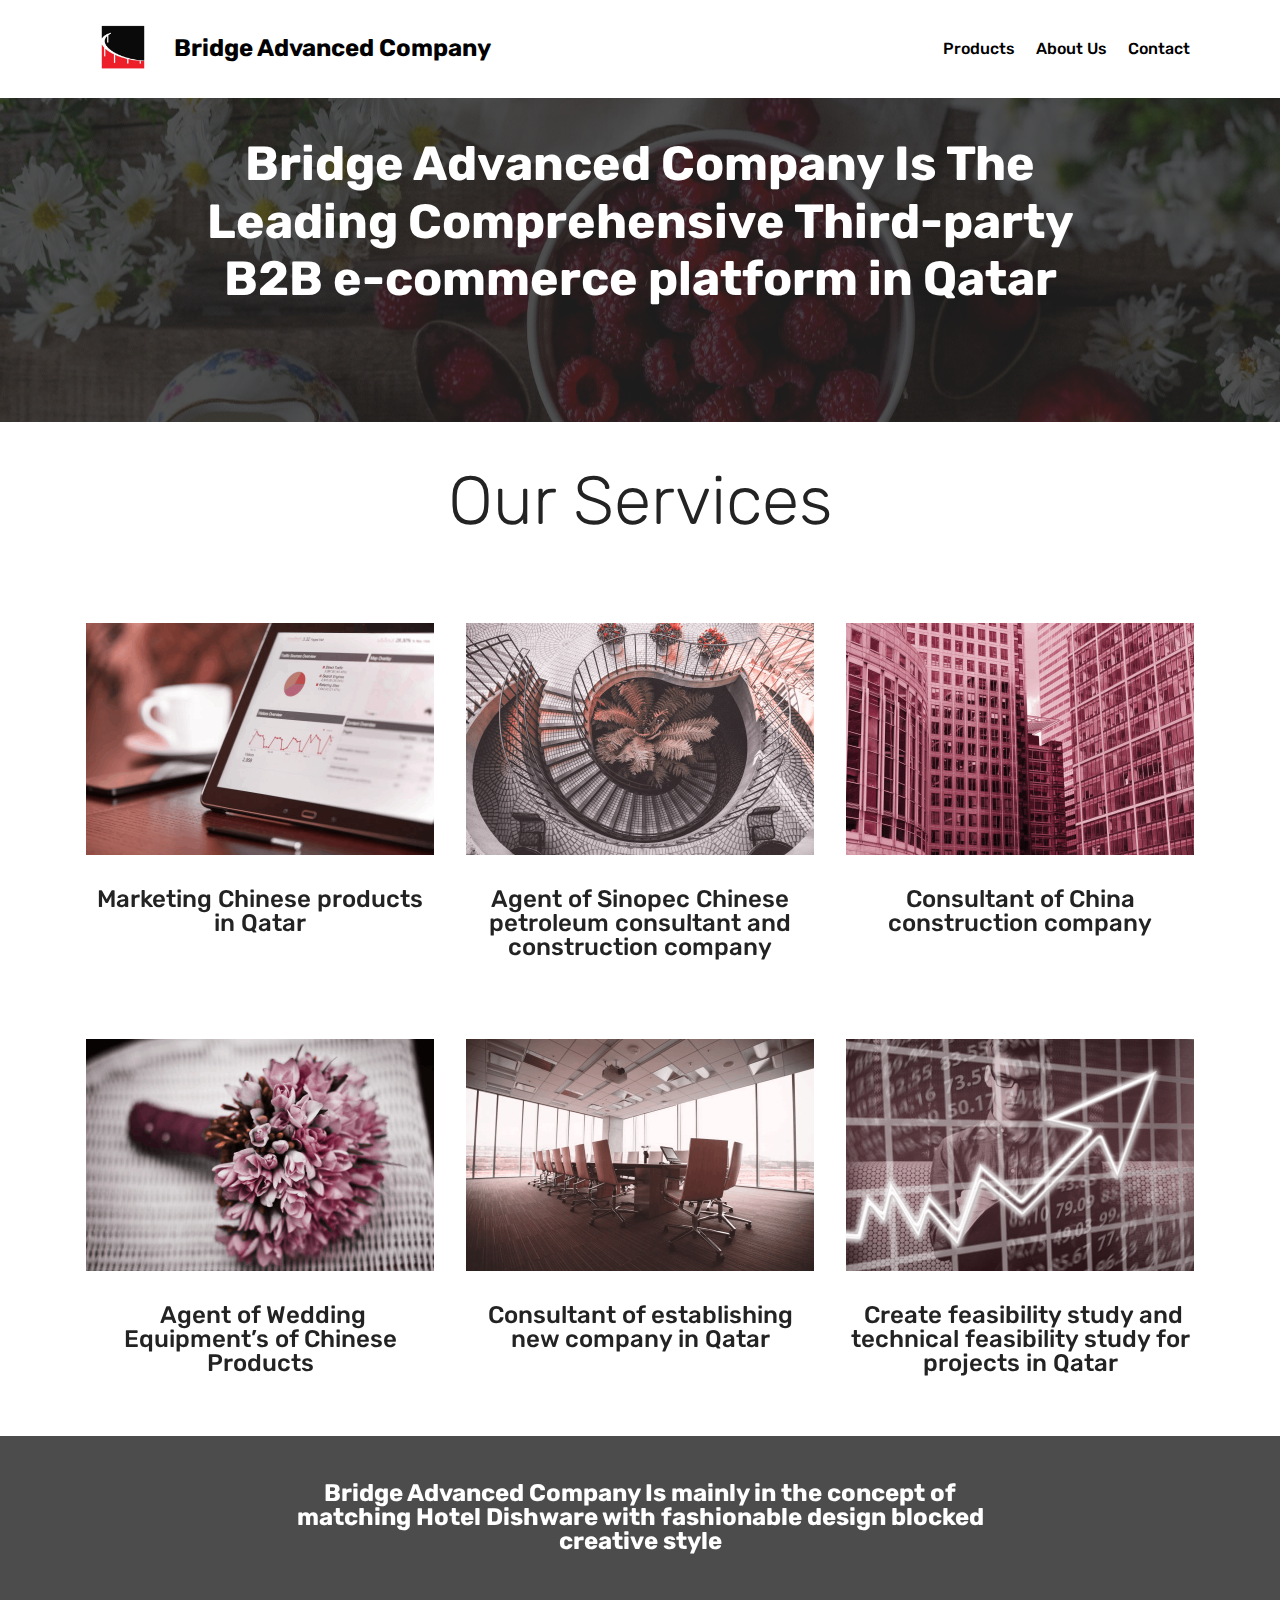
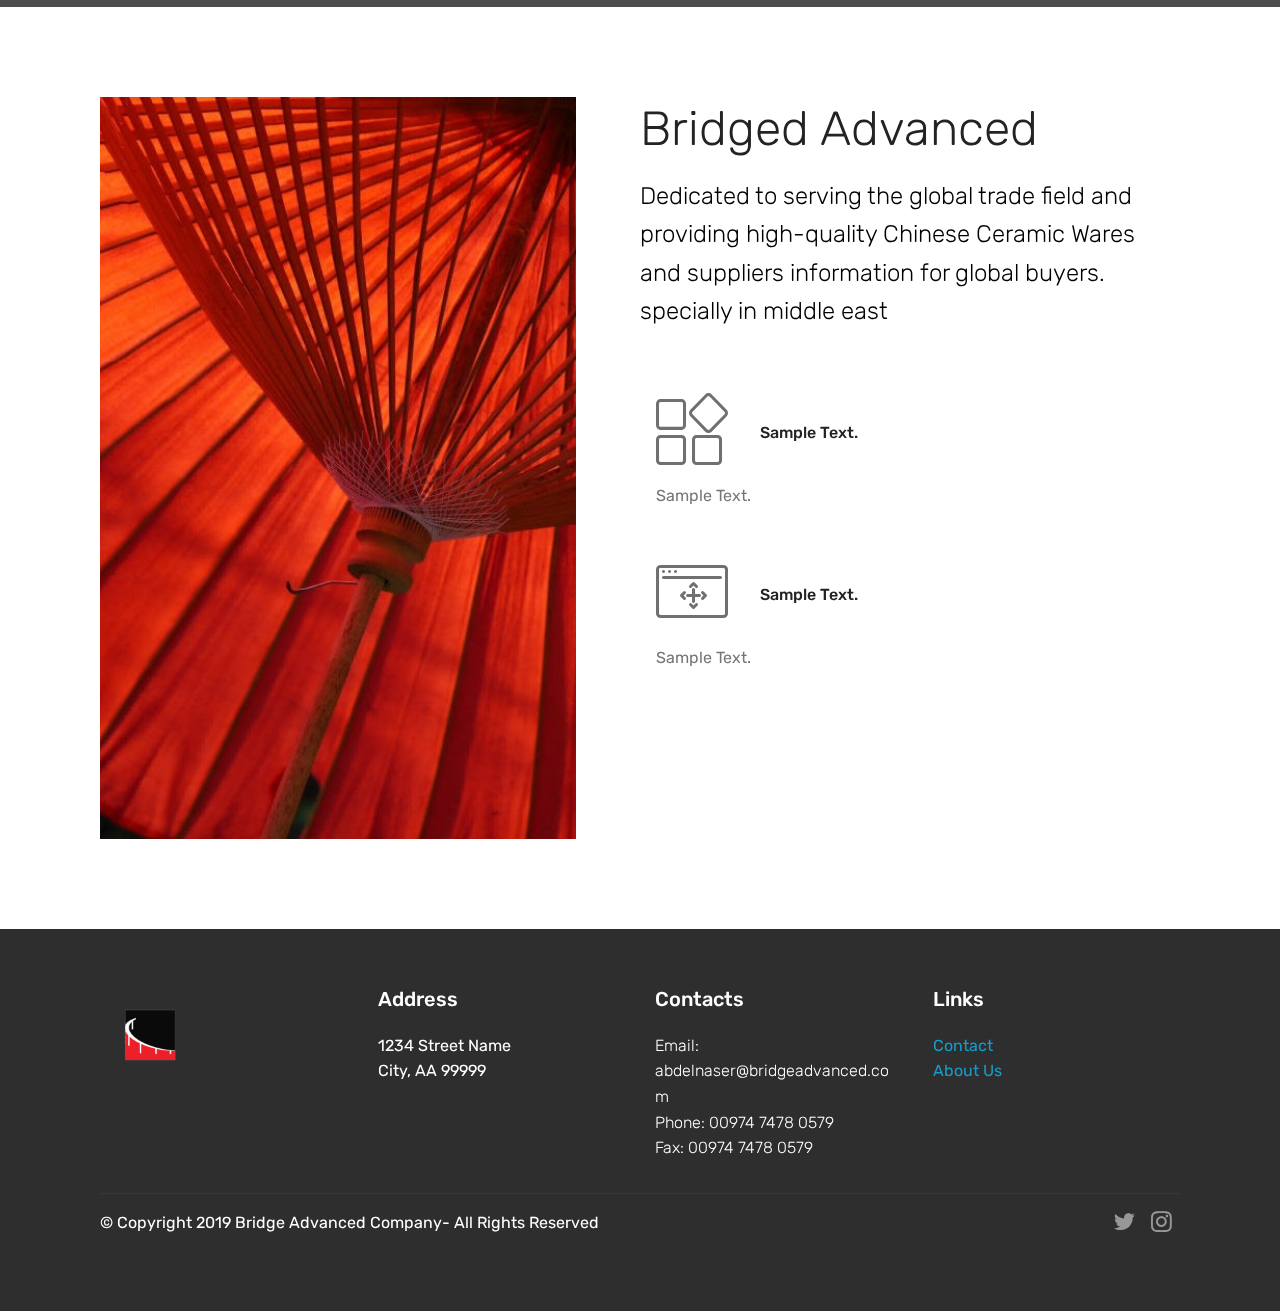
==== commit 92c27f36: "pics" ====
--- a/index.html
+++ b/index.html
@@ -62,7 +62,7 @@
     </nav>
 </section>
 
-<section class="engine"><a href="https://mobirise.info/j">website templates</a></section><section class="header1 cid-rIby3z4Hx0 mbr-parallax-background" id="header16-0">
+<section class="engine"><a href="https://mobirise.info/z">best free css templates</a></section><section class="header1 cid-rIby3z4Hx0 mbr-parallax-background" id="header16-0">
 
     
 
@@ -101,7 +101,7 @@
             <div class="card col-12 col-md-6 p-3 col-lg-4">
                 <div class="card-wrapper">
                     <div class="card-img">
-                        <img src="assets/images/mbr-696x464.jpg" alt="Mobirise" title="">
+                        <img src="assets/images/1-696x464.png" alt="Mobirise" title="">
                     </div>
                     <div class="card-box">
                         <h4 class="card-title mbr-fonts-style display-5">Marketing Chinese products in Qatar</h4>
@@ -115,7 +115,7 @@
             <div class="card col-12 col-md-6 p-3 col-lg-4">
                 <div class="card-wrapper">
                     <div class="card-img">
-                        <img src="assets/images/mbr-1-696x464.jpg" alt="Mobirise" title="">
+                        <img src="assets/images/2-696x464.png" alt="Mobirise" title="">
                     </div>
                     <div class="card-box">
                         <h4 class="card-title mbr-fonts-style display-5">Agent of Sinopec Chinese petroleum consultant and construction company</h4>
@@ -129,7 +129,7 @@
             <div class="card col-12 col-md-6 p-3 col-lg-4 last-child">
                 <div class="card-wrapper">
                     <div class="card-img">
-                        <img src="assets/images/mbr-2-696x464.jpg" alt="Mobirise" title="">
+                        <img src="assets/images/3-696x464.png" alt="Mobirise" title="">
                     </div>
                     <div class="card-box">
                         <h4 class="card-title mbr-fonts-style display-5">Consultant of China construction company</h4>
@@ -163,7 +163,7 @@
             <div class="card col-12 col-md-6 p-3 col-lg-4">
                 <div class="card-wrapper">
                     <div class="card-img">
-                        <img src="assets/images/mbr-3-696x464.jpg" alt="Mobirise" title="">
+                        <img src="assets/images/4-696x464.png" alt="Mobirise" title="">
                     </div>
                     <div class="card-box">
                         <h4 class="card-title mbr-fonts-style display-5">&nbsp;Agent of Wedding Equipment’s of Chinese Products</h4>
@@ -177,7 +177,7 @@
             <div class="card col-12 col-md-6 p-3 col-lg-4">
                 <div class="card-wrapper">
                     <div class="card-img">
-                        <img src="assets/images/mbr-4-696x464.jpg" alt="Mobirise" title="">
+                        <img src="assets/images/5-696x464.png" alt="Mobirise" title="">
                     </div>
                     <div class="card-box">
                         <h4 class="card-title mbr-fonts-style display-5">Consultant of establishing new company in Qatar</h4>
@@ -191,7 +191,7 @@
             <div class="card col-12 col-md-6 p-3 col-lg-4 last-child">
                 <div class="card-wrapper">
                     <div class="card-img">
-                        <img src="assets/images/mbr-696x492.jpg" alt="Mobirise" title="">
+                        <img src="assets/images/6-696x464.png" alt="Mobirise" title="">
                     </div>
                     <div class="card-box">
                         <h4 class="card-title mbr-fonts-style display-5">&nbsp;Create feasibility study and technical feasibility study for projects in Qatar</h4>
@@ -236,7 +236,7 @@
         <div class="col-md-12">
             <div class="media-container-row">
                 <div class="mbr-figure m-auto" style="width: 50%;">
-                    <img src="assets/images/background9.jpg" alt="Mobirise" title="">
+                    <img src="assets/images/mbr-952x714.jpeg" alt="Mobirise" title="">
                 </div>
                 <div class=" align-left aside-content">
                     <h2 class="mbr-title pt-2 mbr-fonts-style display-2">
--- a/assets/mobirise/css/mbr-additional.css
+++ b/assets/mobirise/css/mbr-additional.css
@@ -713,7 +713,7 @@
 .cid-rIby3z4Hx0 {
   padding-top: 135px;
   padding-bottom: 90px;
-  background-image: url("../../../assets/images/dba6fc749c052aa28caa068a14f40c0a-806x565.jpeg");
+  background-image: url("../../../assets/images/mbr-3-1920x1280.jpg");
 }
 .cid-rIby3z4Hx0 P {
   color: #767676;
@@ -1215,7 +1215,7 @@
 .cid-rJ1Bb7yQmx {
   padding-top: 45px;
   padding-bottom: 30px;
-  background-image: url("../../../assets/images/mbr-1920x1280.jpg");
+  background-image: url("../../../assets/images/mbr-1920x1447.jpg");
 }
 .cid-rJ1Bb7yQmx H2 {
   text-align: center;
--- a/assets/mobirise/css/mbr-additional.css
+++ b/assets/mobirise/css/mbr-additional.css
@@ -713,7 +713,7 @@
 .cid-rIby3z4Hx0 {
   padding-top: 135px;
   padding-bottom: 90px;
-  background-image: url("../../../assets/images/dba6fc749c052aa28caa068a14f40c0a-806x565.jpeg");
+  background-image: url("../../../assets/images/mbr-3-1920x1280.jpg");
 }
 .cid-rIby3z4Hx0 P {
   color: #767676;
@@ -1215,7 +1215,7 @@
 .cid-rJ1Bb7yQmx {
   padding-top: 45px;
   padding-bottom: 30px;
-  background-image: url("../../../assets/images/mbr-1920x1280.jpg");
+  background-image: url("../../../assets/images/mbr-1920x1447.jpg");
 }
 .cid-rJ1Bb7yQmx H2 {
   text-align: center;
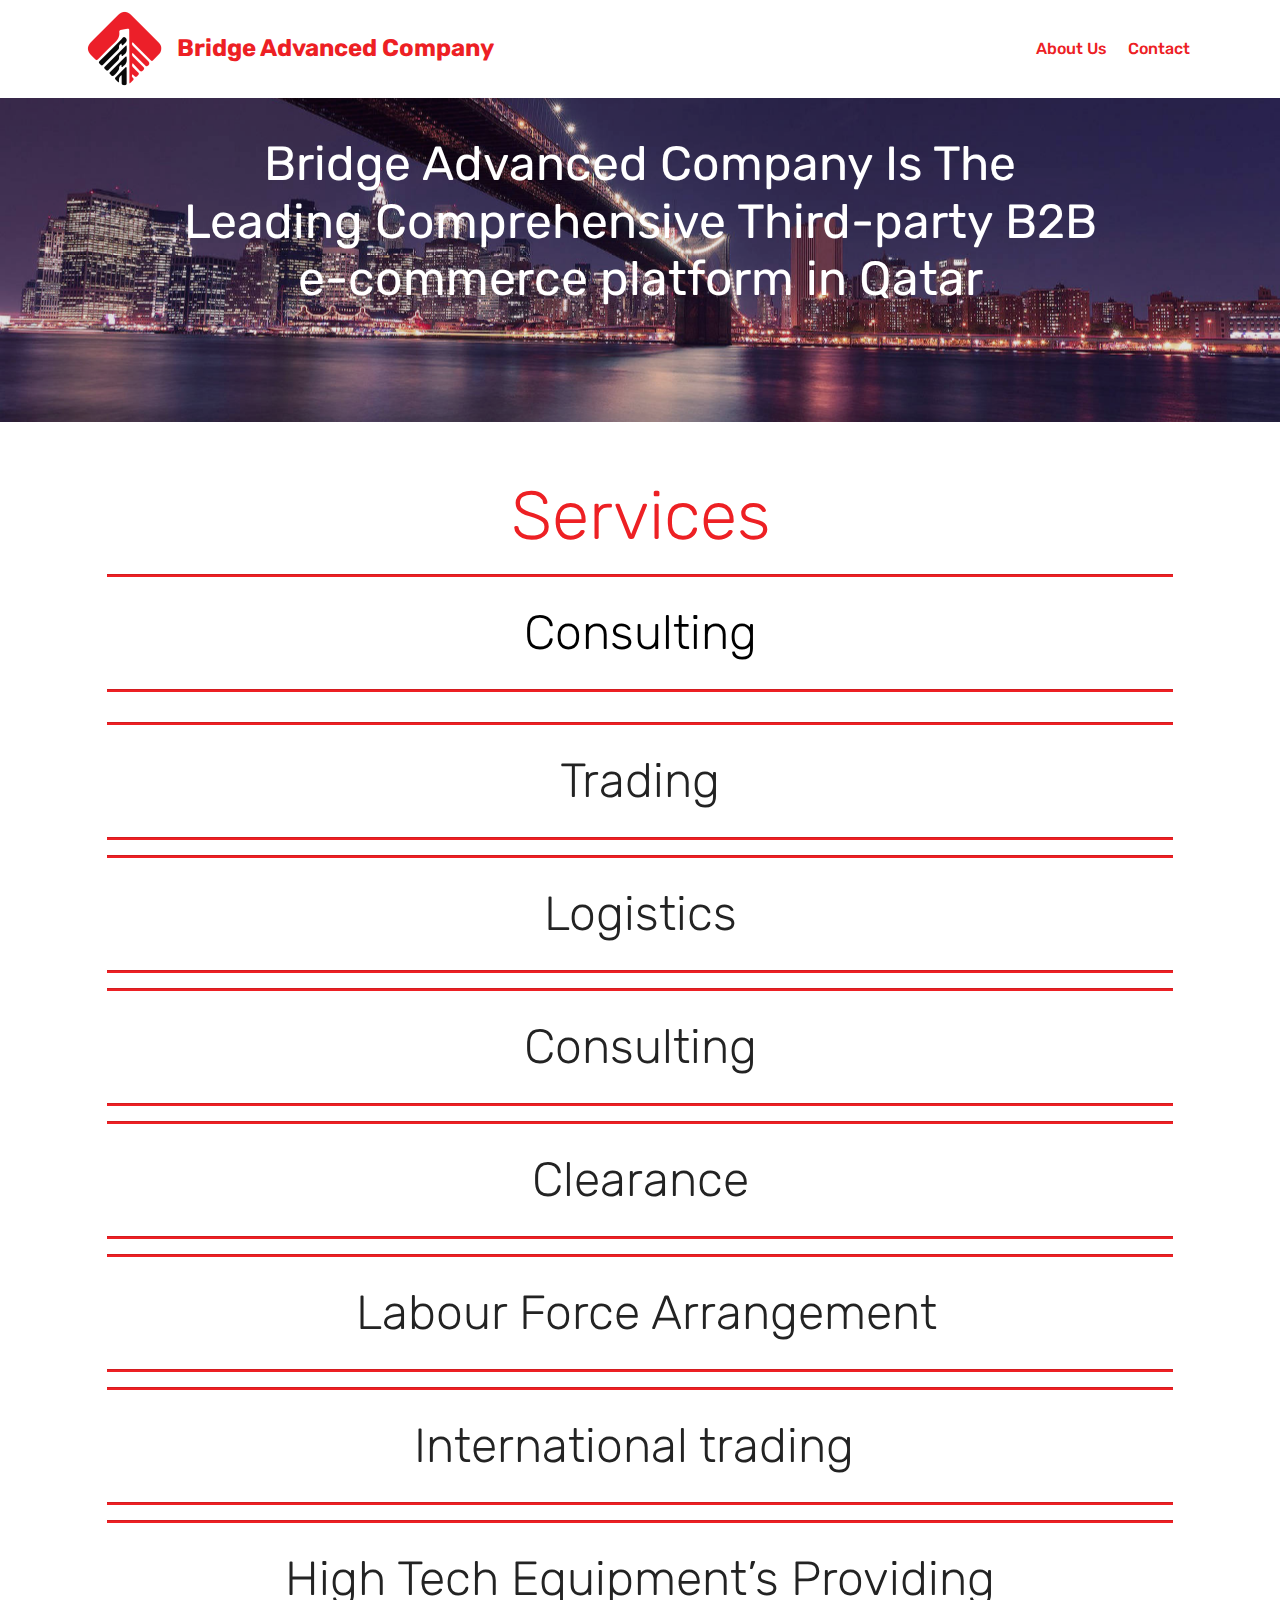
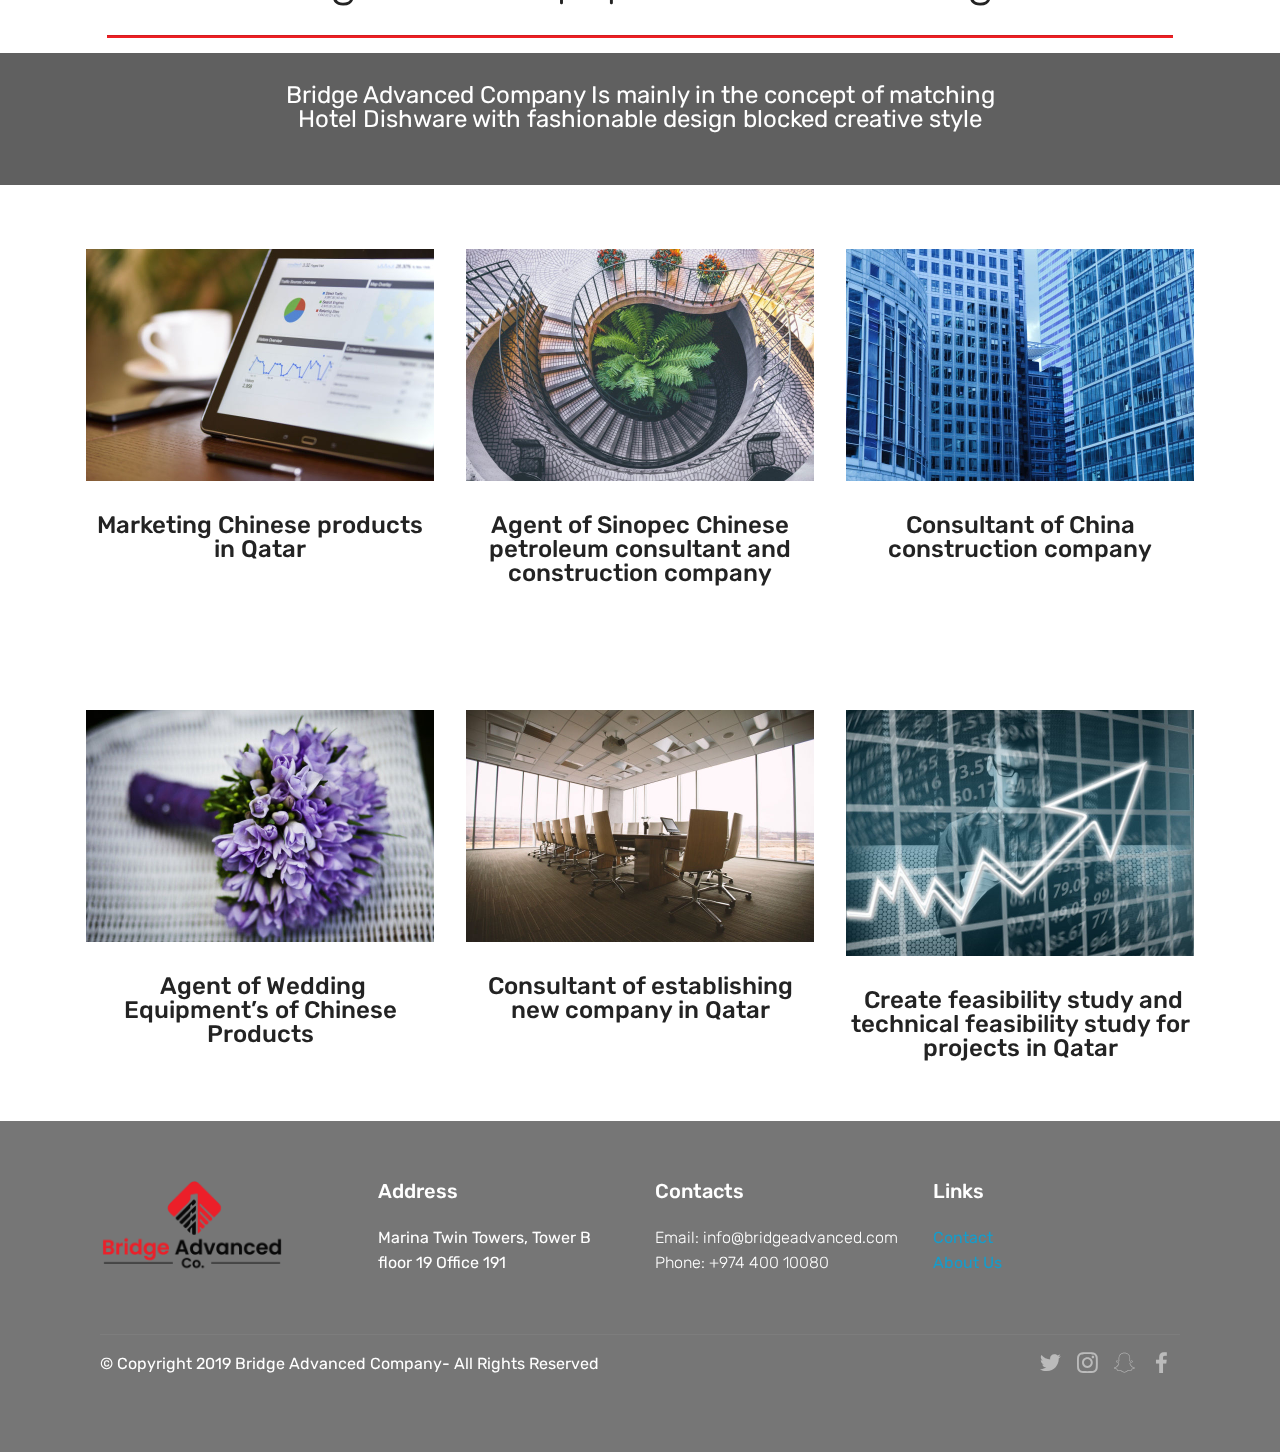
==== commit 1ff5a58b: "New" ====
--- a/index.html
+++ b/index.html
@@ -6,7 +6,7 @@
   <meta http-equiv="X-UA-Compatible" content="IE=edge">
   <meta name="generator" content="Mobirise v4.11.4, mobirise.com">
   <meta name="viewport" content="width=device-width, initial-scale=1, minimum-scale=1">
-  <link rel="shortcut icon" href="assets/images/menu-logo-144x144.png" type="image/x-icon">
+  <link rel="shortcut icon" href="assets/images/bridge-1-164x164.png" type="image/x-icon">
   <meta name="description" content="">
   
   <title>Bridged Advanced Company</title>
@@ -41,48 +41,194 @@
             <div class="navbar-brand">
                 <span class="navbar-logo">
                     <a href="index.html">
-                        <img src="assets/images/menu-logo-144x144.png" alt="Mobirise" title="" style="height: 5.1rem;">
+                        <img src="assets/images/bridge-1-164x164.png" alt="Mobirise" title="" style="height: 5.1rem;">
                     </a>
                 </span>
-                <span class="navbar-caption-wrap"><a class="navbar-caption text-black display-5" href="index.html">Bridge Advanced Company</a></span>
+                <span class="navbar-caption-wrap"><a class="navbar-caption text-secondary display-5" href="index.html">Bridge Advanced Company</a></span>
             </div>
         </div>
         <div class="collapse navbar-collapse" id="navbarSupportedContent">
             <ul class="navbar-nav nav-dropdown nav-right" data-app-modern-menu="true"><li class="nav-item">
-                    <a class="nav-link link text-black display-4" href="page3.html">
-                        Products</a>
-                </li><li class="nav-item">
-                    <a class="nav-link link text-black display-4" href="page1.html">
+                    <a class="nav-link link text-secondary display-4" href="page1.html">
                         About Us
                     </a>
-                </li><li class="nav-item"><a class="nav-link link text-black display-4" href="page2.html">
+                </li><li class="nav-item"><a class="nav-link link text-secondary display-4" href="page2.html">
                         Contact</a></li></ul>
             
         </div>
     </nav>
 </section>
 
-<section class="engine"><a href="https://mobirise.info/z">best free css templates</a></section><section class="header1 cid-rIby3z4Hx0 mbr-parallax-background" id="header16-0">
-
-    
-
-    <div class="mbr-overlay" style="opacity: 0.8; background-color: rgb(35, 35, 35);">
+<section class="engine"><a href="https://mobirise.info/v">html templates</a></section><section class="header1 cid-rIby3z4Hx0 mbr-parallax-background" id="header16-0">
+
+    
+
+    <div class="mbr-overlay" style="opacity: 0.1; background-color: rgb(35, 35, 35);">
     </div>
 
     <div class="container">
         <div class="row justify-content-md-center">
             <div class="col-md-10 align-center">
-                <h1 class="mbr-section-title mbr-bold pb-3 mbr-fonts-style display-2">Bridge Advanced Company Is The Leading Comprehensive Third-party B2B e-commerce platform in Qatar</h1>
-                
-                
-                
-            </div>
-        </div>
-    </div>
-
-</section>
-
-<section class="services1 cid-rJ1ySS7m1K" id="services1-a">
+                <h1 class="mbr-section-title mbr-bold pb-3 mbr-fonts-style display-2"><span style="font-weight: normal;">Bridge Advanced Company Is The Leading Comprehensive Third-party B2B e-commerce platform in Qatar</span></h1>
+                
+                
+                
+            </div>
+        </div>
+    </div>
+
+</section>
+
+<section class="mbr-section content4 cid-rLLHPIytQI" id="content4-y">
+
+    
+
+    <div class="container">
+        <div class="media-container-row">
+            <div class="title col-12 col-md-8">
+                <h2 class="align-center pb-3 mbr-fonts-style display-1">
+                    Services</h2>
+                
+                
+            </div>
+        </div>
+    </div>
+</section>
+
+<section class="mbr-section article content9 cid-rLLHGFk8UX" id="content9-x">
+    
+     
+
+    <div class="container">
+        <div class="inner-container" style="width: 100%;">
+            <hr class="line" style="width: 96%;">
+            <div class="section-text align-center mbr-fonts-style display-2">
+                    Consulting
+                </div>
+            <hr class="line" style="width: 96%;">
+        </div>
+        </div>
+</section>
+
+<section class="mbr-section article content9 cid-rLLI6aHZsq" id="content9-z">
+    
+     
+
+    <div class="container">
+        <div class="inner-container" style="width: 100%;">
+            <hr class="line" style="width: 96%;">
+            <div class="section-text align-center mbr-fonts-style display-2">
+                    Trading
+                </div>
+            <hr class="line" style="width: 96%;">
+        </div>
+        </div>
+</section>
+
+<section class="mbr-section article content9 cid-rLLIacDSAz" id="content9-10">
+    
+     
+
+    <div class="container">
+        <div class="inner-container" style="width: 100%;">
+            <hr class="line" style="width: 96%;">
+            <div class="section-text align-center mbr-fonts-style display-2">
+                    Logistics
+                </div>
+            <hr class="line" style="width: 96%;">
+        </div>
+        </div>
+</section>
+
+<section class="mbr-section article content9 cid-rLLIhPcjOa" id="content9-11">
+    
+     
+
+    <div class="container">
+        <div class="inner-container" style="width: 100%;">
+            <hr class="line" style="width: 96%;">
+            <div class="section-text align-center mbr-fonts-style display-2">
+                    Consulting
+                </div>
+            <hr class="line" style="width: 96%;">
+        </div>
+        </div>
+</section>
+
+<section class="mbr-section article content9 cid-rLLIiiZeJM" id="content9-12">
+    
+     
+
+    <div class="container">
+        <div class="inner-container" style="width: 100%;">
+            <hr class="line" style="width: 96%;">
+            <div class="section-text align-center mbr-fonts-style display-2">
+                    Clearance
+                </div>
+            <hr class="line" style="width: 96%;">
+        </div>
+        </div>
+</section>
+
+<section class="mbr-section article content9 cid-rLLIiHJtSf" id="content9-13">
+    
+     
+
+    <div class="container">
+        <div class="inner-container" style="width: 100%;">
+            <hr class="line" style="width: 96%;">
+            <div class="section-text align-center mbr-fonts-style display-2">&nbsp;Labour Force Arrangement</div>
+            <hr class="line" style="width: 96%;">
+        </div>
+        </div>
+</section>
+
+<section class="mbr-section article content9 cid-rLLIj6iaP4" id="content9-14">
+    
+     
+
+    <div class="container">
+        <div class="inner-container" style="width: 100%;">
+            <hr class="line" style="width: 96%;">
+            <div class="section-text align-center mbr-fonts-style display-2">International trading&nbsp;</div>
+            <hr class="line" style="width: 96%;">
+        </div>
+        </div>
+</section>
+
+<section class="mbr-section article content9 cid-rLLIsaMwDI" id="content9-15">
+    
+     
+
+    <div class="container">
+        <div class="inner-container" style="width: 100%;">
+            <hr class="line" style="width: 96%;">
+            <div class="section-text align-center mbr-fonts-style display-2">High Tech Equipment’s Providing</div>
+            <hr class="line" style="width: 96%;">
+        </div>
+        </div>
+</section>
+
+<section class="mbr-section content5 cid-rJ1Bb7yQmx mbr-parallax-background" id="content5-c">
+
+    
+
+    <div class="mbr-overlay" style="opacity: 0.7; background-color: rgb(35, 35, 35);">
+    </div>
+
+    <div class="container">
+        <div class="media-container-row">
+            <div class="title col-12 col-md-8">
+                <h2 class="align-center mbr-bold mbr-white pb-3 mbr-fonts-style display-5"><span style="font-weight: normal;">Bridge Advanced Company Is mainly in the concept of matching Hotel Dishware with fashionable design blocked creative style</span></h2>
+                
+                
+                
+            </div>
+        </div>
+    </div>
+</section>
+
+<section class="services1 cid-rLLIO2GP6e" id="services1-16">
     <!---->
     
     <!---->
@@ -93,15 +239,14 @@
         <div class="row justify-content-center">
             <!--Titles-->
             <div class="title pb-5 col-12">
-                <h2 class="align-left pb-3 mbr-fonts-style display-1">
-                    Our Services</h2>
+                
                 
             </div>
             <!--Card-1-->
             <div class="card col-12 col-md-6 p-3 col-lg-4">
                 <div class="card-wrapper">
                     <div class="card-img">
-                        <img src="assets/images/1-696x464.png" alt="Mobirise" title="">
+                        <img src="assets/images/mbr-696x464.jpg" alt="Mobirise" title="">
                     </div>
                     <div class="card-box">
                         <h4 class="card-title mbr-fonts-style display-5">Marketing Chinese products in Qatar</h4>
@@ -115,7 +260,7 @@
             <div class="card col-12 col-md-6 p-3 col-lg-4">
                 <div class="card-wrapper">
                     <div class="card-img">
-                        <img src="assets/images/2-696x464.png" alt="Mobirise" title="">
+                        <img src="assets/images/mbr-1-696x464.jpg" alt="Mobirise" title="">
                     </div>
                     <div class="card-box">
                         <h4 class="card-title mbr-fonts-style display-5">Agent of Sinopec Chinese petroleum consultant and construction company</h4>
@@ -129,7 +274,7 @@
             <div class="card col-12 col-md-6 p-3 col-lg-4 last-child">
                 <div class="card-wrapper">
                     <div class="card-img">
-                        <img src="assets/images/3-696x464.png" alt="Mobirise" title="">
+                        <img src="assets/images/mbr-2-696x464.jpg" alt="Mobirise" title="">
                     </div>
                     <div class="card-box">
                         <h4 class="card-title mbr-fonts-style display-5">Consultant of China construction company</h4>
@@ -163,7 +308,7 @@
             <div class="card col-12 col-md-6 p-3 col-lg-4">
                 <div class="card-wrapper">
                     <div class="card-img">
-                        <img src="assets/images/4-696x464.png" alt="Mobirise" title="">
+                        <img src="assets/images/mbr-3-696x464.jpg" alt="Mobirise" title="">
                     </div>
                     <div class="card-box">
                         <h4 class="card-title mbr-fonts-style display-5">&nbsp;Agent of Wedding Equipment’s of Chinese Products</h4>
@@ -177,7 +322,7 @@
             <div class="card col-12 col-md-6 p-3 col-lg-4">
                 <div class="card-wrapper">
                     <div class="card-img">
-                        <img src="assets/images/5-696x464.png" alt="Mobirise" title="">
+                        <img src="assets/images/mbr-4-696x464.jpg" alt="Mobirise" title="">
                     </div>
                     <div class="card-box">
                         <h4 class="card-title mbr-fonts-style display-5">Consultant of establishing new company in Qatar</h4>
@@ -191,7 +336,7 @@
             <div class="card col-12 col-md-6 p-3 col-lg-4 last-child">
                 <div class="card-wrapper">
                     <div class="card-img">
-                        <img src="assets/images/6-696x464.png" alt="Mobirise" title="">
+                        <img src="assets/images/mbr-696x492.jpg" alt="Mobirise" title="">
                     </div>
                     <div class="card-box">
                         <h4 class="card-title mbr-fonts-style display-5">&nbsp;Create feasibility study and technical feasibility study for projects in Qatar</h4>
@@ -207,86 +352,7 @@
     </div>
 </section>
 
-<section class="mbr-section content5 cid-rJ1Bb7yQmx mbr-parallax-background" id="content5-c">
-
-    
-
-    <div class="mbr-overlay" style="opacity: 0.8; background-color: rgb(35, 35, 35);">
-    </div>
-
-    <div class="container">
-        <div class="media-container-row">
-            <div class="title col-12 col-md-8">
-                <h2 class="align-center mbr-bold mbr-white pb-3 mbr-fonts-style display-5">Bridge Advanced Company Is mainly in the concept of matching Hotel Dishware with fashionable design blocked creative style</h2>
-                
-                
-                
-            </div>
-        </div>
-    </div>
-</section>
-
-<section class="features11 cid-rIbAseZ9lk" id="features11-7">
-
-    
-
-    
-
-    <div class="container">   
-        <div class="col-md-12">
-            <div class="media-container-row">
-                <div class="mbr-figure m-auto" style="width: 50%;">
-                    <img src="assets/images/mbr-952x714.jpeg" alt="Mobirise" title="">
-                </div>
-                <div class=" align-left aside-content">
-                    <h2 class="mbr-title pt-2 mbr-fonts-style display-2">
-                        Bridged Advanced</h2>
-                    <div class="mbr-section-text">
-                        <p class="mbr-text mb-5 pt-3 mbr-light mbr-fonts-style display-5">
-                         Dedicated to serving the global trade field and providing high-quality Chinese Ceramic Wares and suppliers information for global buyers. specially in middle east
-                        </p>
-                    </div>
-
-                    <div class="block-content">
-                        <div class="card p-3 pr-3">
-                            <div class="media">
-                                <div class=" align-self-center card-img pb-3">
-                                    <span class="mbri-extension mbr-iconfont"></span>
-                                </div>     
-                                <div class="media-body">
-                                    <h4 class="card-title mbr-fonts-style display-7">Sample Text.</h4>
-                                </div>
-                            </div>                
-
-                            <div class="card-box">
-                                <p class="block-text mbr-fonts-style display-7">Sample Text.</p>
-                            </div>
-                        </div>
-
-                        <div class="card p-3 pr-3">
-                            <div class="media">
-                                <div class="align-self-center card-img pb-3">
-                                    <span class="mbri-drag-n-drop2 mbr-iconfont"></span>
-                                </div>     
-                                <div class="media-body">
-                                    <h4 class="card-title mbr-fonts-style display-7">Sample Text.</h4>
-                                </div>
-                            </div>                
-
-                            <div class="card-box">
-                                <p class="block-text mbr-fonts-style display-7">
-                                    Sample Text.
-                                </p>
-                            </div>
-                        </div>
-                    </div>
-                </div>
-            </div>
-        </div> 
-    </div>          
-</section>
-
-<section class="cid-rJ1G8NZ6WA" id="footer1-o">
+<section class="cid-rLLNVDi7jD" id="footer1-1a">
 
     
 
@@ -297,7 +363,7 @@
             <div class="col-12 col-md-3">
                 <div class="media-wrap">
                     <a href="index.html">
-                        <img src="assets/images/menu-logo-144x144.png" alt="Mobirise" title="">
+                        <img src="assets/images/bridgeadvanced-1-192x192.png" alt="Mobirise" title="">
                     </a>
                 </div>
             </div>
@@ -305,20 +371,15 @@
                 <h5 class="pb-3">
                     Address
                 </h5>
-                <p class="mbr-text">
-                    1234 Street Name
-                    <br>City, AA 99999
-                </p>
+                <p class="mbr-text">Marina Twin Towers, Tower B floor 19 Office 191</p>
             </div>
             <div class="col-12 col-md-3 mbr-fonts-style display-4">
                 <h5 class="pb-3">
                     Contacts
                 </h5>
                 <p class="mbr-text">
-                    Email: abdelnaser@bridgeadvanced.com
-                    <br>Phone: 00974 7478 0579
-                    <br>Fax: 00974 7478 0579
-                </p>
+                    Email: info@bridgeadvanced.com
+                    <br>Phone: +974 400 10080<br></p>
             </div>
             <div class="col-12 col-md-3 mbr-fonts-style display-7">
                 <h5 class="pb-3">
@@ -351,8 +412,16 @@
                                 <span class="mbr-iconfont mbr-iconfont-social socicon-instagram socicon"></span>
                             </a>
                         </div>
-                        
-                        
+                        <div class="soc-item">
+                            <a href="http://www.snapchat.com/add/bridge_advanced" target="_blank">
+                                <span class="mbr-iconfont mbr-iconfont-social socicon-snapchat socicon"></span>
+                            </a>
+                        </div>
+                        <div class="soc-item">
+                            <a href="http://www.facebook.com/Bridge-Advanced-Company-103385367807085/" target="_blank">
+                                <span class="mbr-iconfont mbr-iconfont-social socicon-facebook socicon"></span>
+                            </a>
+                        </div>
                         
                         
                     </div>
--- a/assets/mobirise/css/mbr-additional.css
+++ b/assets/mobirise/css/mbr-additional.css
@@ -128,8 +128,8 @@
 }
 .btn-secondary,
 .btn-secondary:active {
-  background-color: #ff3366 !important;
-  border-color: #ff3366 !important;
+  background-color: #ed2024 !important;
+  border-color: #ed2024 !important;
   color: #ffffff !important;
 }
 .btn-secondary:hover,
@@ -137,14 +137,14 @@
 .btn-secondary.focus,
 .btn-secondary.active {
   color: #ffffff !important;
-  background-color: #e50039 !important;
-  border-color: #e50039 !important;
+  background-color: #b20e12 !important;
+  border-color: #b20e12 !important;
 }
 .btn-secondary.disabled,
 .btn-secondary:disabled {
   color: #ffffff !important;
-  background-color: #e50039 !important;
-  border-color: #e50039 !important;
+  background-color: #b20e12 !important;
+  border-color: #b20e12 !important;
 }
 .btn-info,
 .btn-info:active {
@@ -292,22 +292,22 @@
 .btn-secondary-outline,
 .btn-secondary-outline:active {
   background: none;
-  border-color: #cc0033;
-  color: #cc0033;
+  border-color: #9b0c0f;
+  color: #9b0c0f;
 }
 .btn-secondary-outline:hover,
 .btn-secondary-outline:focus,
 .btn-secondary-outline.focus,
 .btn-secondary-outline.active {
   color: #ffffff;
-  background-color: #ff3366;
-  border-color: #ff3366;
+  background-color: #ed2024;
+  border-color: #ed2024;
 }
 .btn-secondary-outline.disabled,
 .btn-secondary-outline:disabled {
   color: #ffffff !important;
-  background-color: #ff3366 !important;
-  border-color: #ff3366 !important;
+  background-color: #ed2024 !important;
+  border-color: #ed2024 !important;
 }
 .btn-info-outline,
 .btn-info-outline:active {
@@ -427,7 +427,7 @@
   color: #149dcc !important;
 }
 .text-secondary {
-  color: #ff3366 !important;
+  color: #ed2024 !important;
 }
 .text-success {
   color: #f7ed4a !important;
@@ -453,7 +453,7 @@
 }
 a.text-secondary:hover,
 a.text-secondary:focus {
-  color: #cc0033 !important;
+  color: #9b0c0f !important;
 }
 a.text-success:hover,
 a.text-success:focus {
@@ -682,7 +682,7 @@
 .xdsoft_datetimepicker .xdsoft_calendar td:hover,
 .xdsoft_datetimepicker .xdsoft_timepicker .xdsoft_time_box > div > div:hover {
   color: #ffffff !important;
-  background: #ff3366 !important;
+  background: #ed2024 !important;
   box-shadow: none !important;
 }
 .lazy-bg {
@@ -713,7 +713,7 @@
 .cid-rIby3z4Hx0 {
   padding-top: 135px;
   padding-bottom: 90px;
-  background-image: url("../../../assets/images/mbr-3-1920x1280.jpg");
+  background-image: url("../../../assets/images/mbr-5-1920x1280.jpg");
 }
 .cid-rIby3z4Hx0 P {
   color: #767676;
@@ -1133,43 +1133,248 @@
 .cid-rIbzZoSKvN .dropdown-item:hover {
   color: #ed2024 !important;
 }
-.cid-rJ1ySS7m1K {
-  padding-top: 45px;
+.cid-rLLHPIytQI {
+  padding-top: 60px;
   padding-bottom: 0px;
   background-color: #ffffff;
 }
-.cid-rJ1ySS7m1K h4 {
+.cid-rLLHPIytQI .mbr-section-subtitle {
+  color: #767676;
+}
+.cid-rLLHPIytQI H2 {
+  color: #ed2024;
+}
+.cid-rLLHGFk8UX {
+  padding-top: 0px;
+  padding-bottom: 30px;
+  background-color: #ffffff;
+}
+.cid-rLLHGFk8UX .line {
+  background-color: #ed2024;
+  color: #ed2024;
+  align: center;
+  height: 2px;
+  margin: 0 auto;
+}
+.cid-rLLHGFk8UX .section-text {
+  padding: 2rem 0;
+  color: #000000;
+}
+.cid-rLLHGFk8UX .inner-container {
+  margin: 0 auto;
+}
+@media (max-width: 768px) {
+  .cid-rLLHGFk8UX .inner-container {
+    width: 100% !important;
+  }
+}
+.cid-rLLI6aHZsq {
+  padding-top: 0px;
+  padding-bottom: 15px;
+  background-color: #ffffff;
+}
+.cid-rLLI6aHZsq .line {
+  background-color: #ed2024;
+  color: #ed2024;
+  align: center;
+  height: 2px;
+  margin: 0 auto;
+}
+.cid-rLLI6aHZsq .section-text {
+  padding: 2rem 0;
+}
+.cid-rLLI6aHZsq .inner-container {
+  margin: 0 auto;
+}
+@media (max-width: 768px) {
+  .cid-rLLI6aHZsq .inner-container {
+    width: 100% !important;
+  }
+}
+.cid-rLLIacDSAz {
+  padding-top: 0px;
+  padding-bottom: 15px;
+  background-color: #ffffff;
+}
+.cid-rLLIacDSAz .line {
+  background-color: #ed2024;
+  color: #ed2024;
+  align: center;
+  height: 2px;
+  margin: 0 auto;
+}
+.cid-rLLIacDSAz .section-text {
+  padding: 2rem 0;
+}
+.cid-rLLIacDSAz .inner-container {
+  margin: 0 auto;
+}
+@media (max-width: 768px) {
+  .cid-rLLIacDSAz .inner-container {
+    width: 100% !important;
+  }
+}
+.cid-rLLIhPcjOa {
+  padding-top: 0px;
+  padding-bottom: 15px;
+  background-color: #ffffff;
+}
+.cid-rLLIhPcjOa .line {
+  background-color: #ed2024;
+  color: #ed2024;
+  align: center;
+  height: 2px;
+  margin: 0 auto;
+}
+.cid-rLLIhPcjOa .section-text {
+  padding: 2rem 0;
+}
+.cid-rLLIhPcjOa .inner-container {
+  margin: 0 auto;
+}
+@media (max-width: 768px) {
+  .cid-rLLIhPcjOa .inner-container {
+    width: 100% !important;
+  }
+}
+.cid-rLLIiiZeJM {
+  padding-top: 0px;
+  padding-bottom: 15px;
+  background-color: #ffffff;
+}
+.cid-rLLIiiZeJM .line {
+  background-color: #ed2024;
+  color: #ed2024;
+  align: center;
+  height: 2px;
+  margin: 0 auto;
+}
+.cid-rLLIiiZeJM .section-text {
+  padding: 2rem 0;
+}
+.cid-rLLIiiZeJM .inner-container {
+  margin: 0 auto;
+}
+@media (max-width: 768px) {
+  .cid-rLLIiiZeJM .inner-container {
+    width: 100% !important;
+  }
+}
+.cid-rLLIiHJtSf {
+  padding-top: 0px;
+  padding-bottom: 15px;
+  background-color: #ffffff;
+}
+.cid-rLLIiHJtSf .line {
+  background-color: #ed2024;
+  color: #ed2024;
+  align: center;
+  height: 2px;
+  margin: 0 auto;
+}
+.cid-rLLIiHJtSf .section-text {
+  padding: 2rem 0;
+}
+.cid-rLLIiHJtSf .inner-container {
+  margin: 0 auto;
+}
+@media (max-width: 768px) {
+  .cid-rLLIiHJtSf .inner-container {
+    width: 100% !important;
+  }
+}
+.cid-rLLIj6iaP4 {
+  padding-top: 0px;
+  padding-bottom: 15px;
+  background-color: #ffffff;
+}
+.cid-rLLIj6iaP4 .line {
+  background-color: #ed2024;
+  color: #ed2024;
+  align: center;
+  height: 2px;
+  margin: 0 auto;
+}
+.cid-rLLIj6iaP4 .section-text {
+  padding: 2rem 0;
+}
+.cid-rLLIj6iaP4 .inner-container {
+  margin: 0 auto;
+}
+@media (max-width: 768px) {
+  .cid-rLLIj6iaP4 .inner-container {
+    width: 100% !important;
+  }
+}
+.cid-rLLIsaMwDI {
+  padding-top: 0px;
+  padding-bottom: 15px;
+  background-color: #ffffff;
+}
+.cid-rLLIsaMwDI .line {
+  background-color: #ed2024;
+  color: #ed2024;
+  align: center;
+  height: 2px;
+  margin: 0 auto;
+}
+.cid-rLLIsaMwDI .section-text {
+  padding: 2rem 0;
+}
+.cid-rLLIsaMwDI .inner-container {
+  margin: 0 auto;
+}
+@media (max-width: 768px) {
+  .cid-rLLIsaMwDI .inner-container {
+    width: 100% !important;
+  }
+}
+.cid-rJ1Bb7yQmx {
+  padding-top: 30px;
+  padding-bottom: 30px;
+  background-image: url("../../../assets/images/mbr-1920x1080.jpg");
+}
+.cid-rJ1Bb7yQmx H2 {
+  text-align: center;
+}
+.cid-rLLIO2GP6e {
+  padding-top: 0px;
+  padding-bottom: 45px;
+  background-color: #ffffff;
+}
+.cid-rLLIO2GP6e h4 {
   font-weight: 500;
   margin-bottom: 0;
   text-align: left;
   padding-top: 2rem;
 }
-.cid-rJ1ySS7m1K p {
+.cid-rLLIO2GP6e p {
   margin-bottom: 0;
   text-align: left;
   padding-top: 1.5rem;
-}
-.cid-rJ1ySS7m1K .mbr-section-btn {
+  padding-top: 2rem;
+}
+.cid-rLLIO2GP6e .mbr-section-btn {
   padding-top: 2.5rem;
 }
-.cid-rJ1ySS7m1K .mbr-section-btn a {
+.cid-rLLIO2GP6e .mbr-section-btn a {
   margin: 0;
 }
-.cid-rJ1ySS7m1K .mbr-text {
+.cid-rLLIO2GP6e .mbr-text {
   color: #767676;
 }
-.cid-rJ1ySS7m1K .card-wrapper {
+.cid-rLLIO2GP6e .card-wrapper {
   height: 100%;
 }
 @media (max-width: 767px) {
-  .cid-rJ1ySS7m1K .card:not(.last-child) {
+  .cid-rLLIO2GP6e .card:not(.last-child) {
     padding-bottom: 2rem;
   }
 }
-.cid-rJ1ySS7m1K H2 {
+.cid-rLLIO2GP6e H2 {
   text-align: center;
 }
-.cid-rJ1ySS7m1K .card-title {
+.cid-rLLIO2GP6e .card-title {
   text-align: center;
 }
 .cid-rJ1ziLbHHy {
@@ -1212,116 +1417,43 @@
 .cid-rJ1ziLbHHy .card-title {
   text-align: center;
 }
-.cid-rJ1Bb7yQmx {
-  padding-top: 45px;
-  padding-bottom: 30px;
-  background-image: url("../../../assets/images/mbr-1920x1447.jpg");
-}
-.cid-rJ1Bb7yQmx H2 {
-  text-align: center;
-}
-.cid-rIbAseZ9lk {
-  padding-top: 90px;
-  padding-bottom: 90px;
-  background-color: #ffffff;
-}
-.cid-rIbAseZ9lk h2 {
-  text-align: left;
-}
-.cid-rIbAseZ9lk h4 {
-  text-align: left;
-  font-weight: 500;
-}
-.cid-rIbAseZ9lk p {
-  color: #767676;
-  text-align: left;
-}
-.cid-rIbAseZ9lk .aside-content {
-  flex-basis: 100%;
-  -webkit-flex-basis: 100%;
-}
-.cid-rIbAseZ9lk .block-content {
-  display: -webkit-flex;
-  flex-direction: column;
-  -webkit-flex-direction: column;
-  word-break: break-word;
-}
-.cid-rIbAseZ9lk .media {
-  margin: initial;
-  align-items: center;
-  -webkit-align-items: center;
-}
-.cid-rIbAseZ9lk .mbr-figure {
-  align-self: flex-start;
-  -webkit-align-self: flex-start;
-  -webkit-flex-shrink: 0;
-  flex-shrink: 0;
-}
-.cid-rIbAseZ9lk .card-img {
-  padding-right: 2rem;
-  width: auto;
-}
-.cid-rIbAseZ9lk .card-img span {
-  font-size: 72px;
-  color: #707070;
-}
-@media (min-width: 992px) {
-  .cid-rIbAseZ9lk .mbr-figure {
-    padding-right: 4rem;
-  }
-}
-@media (max-width: 991px) {
-  .cid-rIbAseZ9lk .mbr-figure {
-    padding-right: 0;
-    padding-bottom: 1rem;
-    margin-bottom: 2rem;
-  }
-}
-@media (max-width: 300px) {
-  .cid-rIbAseZ9lk .card-img span {
-    font-size: 40px !important;
-  }
-}
-.cid-rIbAseZ9lk .mbr-text {
-  color: #000000;
-}
-.cid-rJ1G8NZ6WA {
+.cid-rLLNVDi7jD {
   padding-top: 60px;
   padding-bottom: 60px;
-  background-color: #2e2e2e;
+  background-color: #767676;
 }
 @media (max-width: 767px) {
-  .cid-rJ1G8NZ6WA .content {
+  .cid-rLLNVDi7jD .content {
     text-align: center;
   }
-  .cid-rJ1G8NZ6WA .content > div:not(:last-child) {
+  .cid-rLLNVDi7jD .content > div:not(:last-child) {
     margin-bottom: 2rem;
   }
 }
 @media (max-width: 767px) {
-  .cid-rJ1G8NZ6WA .media-wrap {
+  .cid-rLLNVDi7jD .media-wrap {
     margin-bottom: 1rem;
   }
 }
-.cid-rJ1G8NZ6WA .media-wrap .mbr-iconfont-logo {
+.cid-rLLNVDi7jD .media-wrap .mbr-iconfont-logo {
   font-size: 7.5rem;
   color: #f36;
 }
-.cid-rJ1G8NZ6WA .media-wrap img {
+.cid-rLLNVDi7jD .media-wrap img {
   height: 6rem;
 }
 @media (max-width: 767px) {
-  .cid-rJ1G8NZ6WA .footer-lower .copyright {
+  .cid-rLLNVDi7jD .footer-lower .copyright {
     margin-bottom: 1rem;
     text-align: center;
   }
 }
-.cid-rJ1G8NZ6WA .footer-lower hr {
+.cid-rLLNVDi7jD .footer-lower hr {
   margin: 1rem 0;
   border-color: #fff;
   opacity: .05;
 }
-.cid-rJ1G8NZ6WA .footer-lower .social-list {
+.cid-rLLNVDi7jD .footer-lower .social-list {
   padding-left: 0;
   margin-bottom: 0;
   list-style: none;
@@ -1331,24 +1463,24 @@
   -webkit-justify-content: flex-end;
   justify-content: flex-end;
 }
-.cid-rJ1G8NZ6WA .footer-lower .social-list .mbr-iconfont-social {
+.cid-rLLNVDi7jD .footer-lower .social-list .mbr-iconfont-social {
   font-size: 1.3rem;
   color: #fff;
 }
-.cid-rJ1G8NZ6WA .footer-lower .social-list .soc-item {
+.cid-rLLNVDi7jD .footer-lower .social-list .soc-item {
   margin: 0 .5rem;
 }
-.cid-rJ1G8NZ6WA .footer-lower .social-list a {
+.cid-rLLNVDi7jD .footer-lower .social-list a {
   margin: 0;
   opacity: .5;
   -webkit-transition: .2s linear;
   transition: .2s linear;
 }
-.cid-rJ1G8NZ6WA .footer-lower .social-list a:hover {
+.cid-rLLNVDi7jD .footer-lower .social-list a:hover {
   opacity: 1;
 }
 @media (max-width: 767px) {
-  .cid-rJ1G8NZ6WA .footer-lower .social-list {
+  .cid-rLLNVDi7jD .footer-lower .social-list {
     -webkit-justify-content: center;
     justify-content: center;
   }
@@ -1763,54 +1895,97 @@
 .cid-rJ1CHYVytP {
   padding-top: 120px;
   padding-bottom: 0px;
-  background-image: url("../../../assets/images/mbr-1-1920x1280.jpg");
+  background-image: url("../../../assets/images/mbr-5-1920x1280.jpg");
 }
 .cid-rJ1CHYVytP .mbr-section-subtitle {
   text-align: center;
 }
-.cid-rJ1DnaU2qy {
-  padding-top: 45px;
-  padding-bottom: 0px;
+.cid-rLLLmbmdzp {
+  padding-top: 60px;
+  padding-bottom: 60px;
   background-color: #ffffff;
 }
-.cid-rJ1DnaU2qy h4 {
+.cid-rLLLmbmdzp .mbr-section-subtitle {
+  color: #000000;
+}
+.cid-rLLLmbmdzp H2 {
+  color: #ed2024;
+}
+.cid-rLLORv6rcQ {
+  padding-top: 90px;
+  padding-bottom: 90px;
+  background-color: #ffffff;
+}
+.cid-rLLORv6rcQ h2 {
+  text-align: left;
+}
+.cid-rLLORv6rcQ h4 {
+  text-align: left;
   font-weight: 500;
-  margin-bottom: 0;
+}
+.cid-rLLORv6rcQ p {
+  color: #767676;
   text-align: left;
-  padding-top: 2rem;
-}
-.cid-rJ1DnaU2qy p {
-  margin-bottom: 0;
-  text-align: left;
-  padding-top: 1.5rem;
-}
-.cid-rJ1DnaU2qy .mbr-section-btn {
-  padding-top: 2.5rem;
-}
-.cid-rJ1DnaU2qy .mbr-section-btn a {
-  margin: 0;
-}
-.cid-rJ1DnaU2qy .mbr-text {
-  color: #767676;
-}
-.cid-rJ1DnaU2qy .card-wrapper {
-  height: 100%;
-}
-@media (max-width: 767px) {
-  .cid-rJ1DnaU2qy .card:not(.last-child) {
-    padding-bottom: 2rem;
-  }
-}
-.cid-rJ1DnaU2qy H2 {
-  text-align: center;
-}
-.cid-rJ1DnaU2qy .card-title {
-  text-align: center;
+}
+.cid-rLLORv6rcQ .aside-content {
+  flex-basis: 100%;
+  -webkit-flex-basis: 100%;
+}
+.cid-rLLORv6rcQ .block-content {
+  display: -webkit-flex;
+  flex-direction: column;
+  -webkit-flex-direction: column;
+  word-break: break-word;
+}
+.cid-rLLORv6rcQ .media {
+  margin: initial;
+  align-items: center;
+  -webkit-align-items: center;
+}
+.cid-rLLORv6rcQ .mbr-figure {
+  align-self: flex-start;
+  -webkit-align-self: flex-start;
+  -webkit-flex-shrink: 0;
+  flex-shrink: 0;
+}
+.cid-rLLORv6rcQ .card-img {
+  padding-right: 2rem;
+  width: auto;
+}
+.cid-rLLORv6rcQ .card-img span {
+  font-size: 72px;
+  color: #707070;
+}
+@media (min-width: 992px) {
+  .cid-rLLORv6rcQ .mbr-figure {
+    padding-right: 4rem;
+  }
+}
+@media (max-width: 991px) {
+  .cid-rLLORv6rcQ .mbr-figure {
+    padding-right: 0;
+    padding-bottom: 1rem;
+    margin-bottom: 2rem;
+  }
+}
+@media (max-width: 300px) {
+  .cid-rLLORv6rcQ .card-img span {
+    font-size: 40px !important;
+  }
+}
+.cid-rLLORv6rcQ .mbr-text {
+  color: #000000;
+}
+.cid-rLLORv6rcQ P {
+  color: #000000;
+}
+.cid-rLLORv6rcQ H2 {
+  color: #ed2024;
 }
 .cid-rJ1GWxgLR5 {
   padding-top: 60px;
   padding-bottom: 60px;
-  background-color: #2e2e2e;
+  background-color: #767676;
 }
 @media (max-width: 767px) {
   .cid-rJ1GWxgLR5 .content {
@@ -2284,8 +2459,8 @@
 }
 .cid-rJ1E5CGPDM {
   padding-top: 120px;
-  padding-bottom: 0px;
-  background-image: url("../../../assets/images/mbr-2-1920x1280.jpg");
+  padding-bottom: 45px;
+  background-image: url("../../../assets/images/mbr-5-1920x1280.jpg");
 }
 .cid-rJ1E5CGPDM .mbr-section-subtitle {
   text-align: center;
@@ -2337,43 +2512,43 @@
 .cid-rJ1Elsn787 textarea.form-control {
   min-height: 188px;
 }
-.cid-rJ1GT9W1vl {
+.cid-rLLNT4dGCC {
   padding-top: 60px;
   padding-bottom: 60px;
-  background-color: #2e2e2e;
+  background-color: #767676;
 }
 @media (max-width: 767px) {
-  .cid-rJ1GT9W1vl .content {
+  .cid-rLLNT4dGCC .content {
     text-align: center;
   }
-  .cid-rJ1GT9W1vl .content > div:not(:last-child) {
+  .cid-rLLNT4dGCC .content > div:not(:last-child) {
     margin-bottom: 2rem;
   }
 }
 @media (max-width: 767px) {
-  .cid-rJ1GT9W1vl .media-wrap {
+  .cid-rLLNT4dGCC .media-wrap {
     margin-bottom: 1rem;
   }
 }
-.cid-rJ1GT9W1vl .media-wrap .mbr-iconfont-logo {
+.cid-rLLNT4dGCC .media-wrap .mbr-iconfont-logo {
   font-size: 7.5rem;
   color: #f36;
 }
-.cid-rJ1GT9W1vl .media-wrap img {
+.cid-rLLNT4dGCC .media-wrap img {
   height: 6rem;
 }
 @media (max-width: 767px) {
-  .cid-rJ1GT9W1vl .footer-lower .copyright {
+  .cid-rLLNT4dGCC .footer-lower .copyright {
     margin-bottom: 1rem;
     text-align: center;
   }
 }
-.cid-rJ1GT9W1vl .footer-lower hr {
+.cid-rLLNT4dGCC .footer-lower hr {
   margin: 1rem 0;
   border-color: #fff;
   opacity: .05;
 }
-.cid-rJ1GT9W1vl .footer-lower .social-list {
+.cid-rLLNT4dGCC .footer-lower .social-list {
   padding-left: 0;
   margin-bottom: 0;
   list-style: none;
@@ -2383,24 +2558,24 @@
   -webkit-justify-content: flex-end;
   justify-content: flex-end;
 }
-.cid-rJ1GT9W1vl .footer-lower .social-list .mbr-iconfont-social {
+.cid-rLLNT4dGCC .footer-lower .social-list .mbr-iconfont-social {
   font-size: 1.3rem;
   color: #fff;
 }
-.cid-rJ1GT9W1vl .footer-lower .social-list .soc-item {
+.cid-rLLNT4dGCC .footer-lower .social-list .soc-item {
   margin: 0 .5rem;
 }
-.cid-rJ1GT9W1vl .footer-lower .social-list a {
+.cid-rLLNT4dGCC .footer-lower .social-list a {
   margin: 0;
   opacity: .5;
   -webkit-transition: .2s linear;
   transition: .2s linear;
 }
-.cid-rJ1GT9W1vl .footer-lower .social-list a:hover {
+.cid-rLLNT4dGCC .footer-lower .social-list a:hover {
   opacity: 1;
 }
 @media (max-width: 767px) {
-  .cid-rJ1GT9W1vl .footer-lower .social-list {
+  .cid-rLLNT4dGCC .footer-lower .social-list {
     -webkit-justify-content: center;
     justify-content: center;
   }
--- a/assets/mobirise/css/mbr-additional.css
+++ b/assets/mobirise/css/mbr-additional.css
@@ -128,8 +128,8 @@
 }
 .btn-secondary,
 .btn-secondary:active {
-  background-color: #ff3366 !important;
-  border-color: #ff3366 !important;
+  background-color: #ed2024 !important;
+  border-color: #ed2024 !important;
   color: #ffffff !important;
 }
 .btn-secondary:hover,
@@ -137,14 +137,14 @@
 .btn-secondary.focus,
 .btn-secondary.active {
   color: #ffffff !important;
-  background-color: #e50039 !important;
-  border-color: #e50039 !important;
+  background-color: #b20e12 !important;
+  border-color: #b20e12 !important;
 }
 .btn-secondary.disabled,
 .btn-secondary:disabled {
   color: #ffffff !important;
-  background-color: #e50039 !important;
-  border-color: #e50039 !important;
+  background-color: #b20e12 !important;
+  border-color: #b20e12 !important;
 }
 .btn-info,
 .btn-info:active {
@@ -292,22 +292,22 @@
 .btn-secondary-outline,
 .btn-secondary-outline:active {
   background: none;
-  border-color: #cc0033;
-  color: #cc0033;
+  border-color: #9b0c0f;
+  color: #9b0c0f;
 }
 .btn-secondary-outline:hover,
 .btn-secondary-outline:focus,
 .btn-secondary-outline.focus,
 .btn-secondary-outline.active {
   color: #ffffff;
-  background-color: #ff3366;
-  border-color: #ff3366;
+  background-color: #ed2024;
+  border-color: #ed2024;
 }
 .btn-secondary-outline.disabled,
 .btn-secondary-outline:disabled {
   color: #ffffff !important;
-  background-color: #ff3366 !important;
-  border-color: #ff3366 !important;
+  background-color: #ed2024 !important;
+  border-color: #ed2024 !important;
 }
 .btn-info-outline,
 .btn-info-outline:active {
@@ -427,7 +427,7 @@
   color: #149dcc !important;
 }
 .text-secondary {
-  color: #ff3366 !important;
+  color: #ed2024 !important;
 }
 .text-success {
   color: #f7ed4a !important;
@@ -453,7 +453,7 @@
 }
 a.text-secondary:hover,
 a.text-secondary:focus {
-  color: #cc0033 !important;
+  color: #9b0c0f !important;
 }
 a.text-success:hover,
 a.text-success:focus {
@@ -682,7 +682,7 @@
 .xdsoft_datetimepicker .xdsoft_calendar td:hover,
 .xdsoft_datetimepicker .xdsoft_timepicker .xdsoft_time_box > div > div:hover {
   color: #ffffff !important;
-  background: #ff3366 !important;
+  background: #ed2024 !important;
   box-shadow: none !important;
 }
 .lazy-bg {
@@ -713,7 +713,7 @@
 .cid-rIby3z4Hx0 {
   padding-top: 135px;
   padding-bottom: 90px;
-  background-image: url("../../../assets/images/mbr-3-1920x1280.jpg");
+  background-image: url("../../../assets/images/mbr-5-1920x1280.jpg");
 }
 .cid-rIby3z4Hx0 P {
   color: #767676;
@@ -1133,43 +1133,248 @@
 .cid-rIbzZoSKvN .dropdown-item:hover {
   color: #ed2024 !important;
 }
-.cid-rJ1ySS7m1K {
-  padding-top: 45px;
+.cid-rLLHPIytQI {
+  padding-top: 60px;
   padding-bottom: 0px;
   background-color: #ffffff;
 }
-.cid-rJ1ySS7m1K h4 {
+.cid-rLLHPIytQI .mbr-section-subtitle {
+  color: #767676;
+}
+.cid-rLLHPIytQI H2 {
+  color: #ed2024;
+}
+.cid-rLLHGFk8UX {
+  padding-top: 0px;
+  padding-bottom: 30px;
+  background-color: #ffffff;
+}
+.cid-rLLHGFk8UX .line {
+  background-color: #ed2024;
+  color: #ed2024;
+  align: center;
+  height: 2px;
+  margin: 0 auto;
+}
+.cid-rLLHGFk8UX .section-text {
+  padding: 2rem 0;
+  color: #000000;
+}
+.cid-rLLHGFk8UX .inner-container {
+  margin: 0 auto;
+}
+@media (max-width: 768px) {
+  .cid-rLLHGFk8UX .inner-container {
+    width: 100% !important;
+  }
+}
+.cid-rLLI6aHZsq {
+  padding-top: 0px;
+  padding-bottom: 15px;
+  background-color: #ffffff;
+}
+.cid-rLLI6aHZsq .line {
+  background-color: #ed2024;
+  color: #ed2024;
+  align: center;
+  height: 2px;
+  margin: 0 auto;
+}
+.cid-rLLI6aHZsq .section-text {
+  padding: 2rem 0;
+}
+.cid-rLLI6aHZsq .inner-container {
+  margin: 0 auto;
+}
+@media (max-width: 768px) {
+  .cid-rLLI6aHZsq .inner-container {
+    width: 100% !important;
+  }
+}
+.cid-rLLIacDSAz {
+  padding-top: 0px;
+  padding-bottom: 15px;
+  background-color: #ffffff;
+}
+.cid-rLLIacDSAz .line {
+  background-color: #ed2024;
+  color: #ed2024;
+  align: center;
+  height: 2px;
+  margin: 0 auto;
+}
+.cid-rLLIacDSAz .section-text {
+  padding: 2rem 0;
+}
+.cid-rLLIacDSAz .inner-container {
+  margin: 0 auto;
+}
+@media (max-width: 768px) {
+  .cid-rLLIacDSAz .inner-container {
+    width: 100% !important;
+  }
+}
+.cid-rLLIhPcjOa {
+  padding-top: 0px;
+  padding-bottom: 15px;
+  background-color: #ffffff;
+}
+.cid-rLLIhPcjOa .line {
+  background-color: #ed2024;
+  color: #ed2024;
+  align: center;
+  height: 2px;
+  margin: 0 auto;
+}
+.cid-rLLIhPcjOa .section-text {
+  padding: 2rem 0;
+}
+.cid-rLLIhPcjOa .inner-container {
+  margin: 0 auto;
+}
+@media (max-width: 768px) {
+  .cid-rLLIhPcjOa .inner-container {
+    width: 100% !important;
+  }
+}
+.cid-rLLIiiZeJM {
+  padding-top: 0px;
+  padding-bottom: 15px;
+  background-color: #ffffff;
+}
+.cid-rLLIiiZeJM .line {
+  background-color: #ed2024;
+  color: #ed2024;
+  align: center;
+  height: 2px;
+  margin: 0 auto;
+}
+.cid-rLLIiiZeJM .section-text {
+  padding: 2rem 0;
+}
+.cid-rLLIiiZeJM .inner-container {
+  margin: 0 auto;
+}
+@media (max-width: 768px) {
+  .cid-rLLIiiZeJM .inner-container {
+    width: 100% !important;
+  }
+}
+.cid-rLLIiHJtSf {
+  padding-top: 0px;
+  padding-bottom: 15px;
+  background-color: #ffffff;
+}
+.cid-rLLIiHJtSf .line {
+  background-color: #ed2024;
+  color: #ed2024;
+  align: center;
+  height: 2px;
+  margin: 0 auto;
+}
+.cid-rLLIiHJtSf .section-text {
+  padding: 2rem 0;
+}
+.cid-rLLIiHJtSf .inner-container {
+  margin: 0 auto;
+}
+@media (max-width: 768px) {
+  .cid-rLLIiHJtSf .inner-container {
+    width: 100% !important;
+  }
+}
+.cid-rLLIj6iaP4 {
+  padding-top: 0px;
+  padding-bottom: 15px;
+  background-color: #ffffff;
+}
+.cid-rLLIj6iaP4 .line {
+  background-color: #ed2024;
+  color: #ed2024;
+  align: center;
+  height: 2px;
+  margin: 0 auto;
+}
+.cid-rLLIj6iaP4 .section-text {
+  padding: 2rem 0;
+}
+.cid-rLLIj6iaP4 .inner-container {
+  margin: 0 auto;
+}
+@media (max-width: 768px) {
+  .cid-rLLIj6iaP4 .inner-container {
+    width: 100% !important;
+  }
+}
+.cid-rLLIsaMwDI {
+  padding-top: 0px;
+  padding-bottom: 15px;
+  background-color: #ffffff;
+}
+.cid-rLLIsaMwDI .line {
+  background-color: #ed2024;
+  color: #ed2024;
+  align: center;
+  height: 2px;
+  margin: 0 auto;
+}
+.cid-rLLIsaMwDI .section-text {
+  padding: 2rem 0;
+}
+.cid-rLLIsaMwDI .inner-container {
+  margin: 0 auto;
+}
+@media (max-width: 768px) {
+  .cid-rLLIsaMwDI .inner-container {
+    width: 100% !important;
+  }
+}
+.cid-rJ1Bb7yQmx {
+  padding-top: 30px;
+  padding-bottom: 30px;
+  background-image: url("../../../assets/images/mbr-1920x1080.jpg");
+}
+.cid-rJ1Bb7yQmx H2 {
+  text-align: center;
+}
+.cid-rLLIO2GP6e {
+  padding-top: 0px;
+  padding-bottom: 45px;
+  background-color: #ffffff;
+}
+.cid-rLLIO2GP6e h4 {
   font-weight: 500;
   margin-bottom: 0;
   text-align: left;
   padding-top: 2rem;
 }
-.cid-rJ1ySS7m1K p {
+.cid-rLLIO2GP6e p {
   margin-bottom: 0;
   text-align: left;
   padding-top: 1.5rem;
-}
-.cid-rJ1ySS7m1K .mbr-section-btn {
+  padding-top: 2rem;
+}
+.cid-rLLIO2GP6e .mbr-section-btn {
   padding-top: 2.5rem;
 }
-.cid-rJ1ySS7m1K .mbr-section-btn a {
+.cid-rLLIO2GP6e .mbr-section-btn a {
   margin: 0;
 }
-.cid-rJ1ySS7m1K .mbr-text {
+.cid-rLLIO2GP6e .mbr-text {
   color: #767676;
 }
-.cid-rJ1ySS7m1K .card-wrapper {
+.cid-rLLIO2GP6e .card-wrapper {
   height: 100%;
 }
 @media (max-width: 767px) {
-  .cid-rJ1ySS7m1K .card:not(.last-child) {
+  .cid-rLLIO2GP6e .card:not(.last-child) {
     padding-bottom: 2rem;
   }
 }
-.cid-rJ1ySS7m1K H2 {
+.cid-rLLIO2GP6e H2 {
   text-align: center;
 }
-.cid-rJ1ySS7m1K .card-title {
+.cid-rLLIO2GP6e .card-title {
   text-align: center;
 }
 .cid-rJ1ziLbHHy {
@@ -1212,116 +1417,43 @@
 .cid-rJ1ziLbHHy .card-title {
   text-align: center;
 }
-.cid-rJ1Bb7yQmx {
-  padding-top: 45px;
-  padding-bottom: 30px;
-  background-image: url("../../../assets/images/mbr-1920x1447.jpg");
-}
-.cid-rJ1Bb7yQmx H2 {
-  text-align: center;
-}
-.cid-rIbAseZ9lk {
-  padding-top: 90px;
-  padding-bottom: 90px;
-  background-color: #ffffff;
-}
-.cid-rIbAseZ9lk h2 {
-  text-align: left;
-}
-.cid-rIbAseZ9lk h4 {
-  text-align: left;
-  font-weight: 500;
-}
-.cid-rIbAseZ9lk p {
-  color: #767676;
-  text-align: left;
-}
-.cid-rIbAseZ9lk .aside-content {
-  flex-basis: 100%;
-  -webkit-flex-basis: 100%;
-}
-.cid-rIbAseZ9lk .block-content {
-  display: -webkit-flex;
-  flex-direction: column;
-  -webkit-flex-direction: column;
-  word-break: break-word;
-}
-.cid-rIbAseZ9lk .media {
-  margin: initial;
-  align-items: center;
-  -webkit-align-items: center;
-}
-.cid-rIbAseZ9lk .mbr-figure {
-  align-self: flex-start;
-  -webkit-align-self: flex-start;
-  -webkit-flex-shrink: 0;
-  flex-shrink: 0;
-}
-.cid-rIbAseZ9lk .card-img {
-  padding-right: 2rem;
-  width: auto;
-}
-.cid-rIbAseZ9lk .card-img span {
-  font-size: 72px;
-  color: #707070;
-}
-@media (min-width: 992px) {
-  .cid-rIbAseZ9lk .mbr-figure {
-    padding-right: 4rem;
-  }
-}
-@media (max-width: 991px) {
-  .cid-rIbAseZ9lk .mbr-figure {
-    padding-right: 0;
-    padding-bottom: 1rem;
-    margin-bottom: 2rem;
-  }
-}
-@media (max-width: 300px) {
-  .cid-rIbAseZ9lk .card-img span {
-    font-size: 40px !important;
-  }
-}
-.cid-rIbAseZ9lk .mbr-text {
-  color: #000000;
-}
-.cid-rJ1G8NZ6WA {
+.cid-rLLNVDi7jD {
   padding-top: 60px;
   padding-bottom: 60px;
-  background-color: #2e2e2e;
+  background-color: #767676;
 }
 @media (max-width: 767px) {
-  .cid-rJ1G8NZ6WA .content {
+  .cid-rLLNVDi7jD .content {
     text-align: center;
   }
-  .cid-rJ1G8NZ6WA .content > div:not(:last-child) {
+  .cid-rLLNVDi7jD .content > div:not(:last-child) {
     margin-bottom: 2rem;
   }
 }
 @media (max-width: 767px) {
-  .cid-rJ1G8NZ6WA .media-wrap {
+  .cid-rLLNVDi7jD .media-wrap {
     margin-bottom: 1rem;
   }
 }
-.cid-rJ1G8NZ6WA .media-wrap .mbr-iconfont-logo {
+.cid-rLLNVDi7jD .media-wrap .mbr-iconfont-logo {
   font-size: 7.5rem;
   color: #f36;
 }
-.cid-rJ1G8NZ6WA .media-wrap img {
+.cid-rLLNVDi7jD .media-wrap img {
   height: 6rem;
 }
 @media (max-width: 767px) {
-  .cid-rJ1G8NZ6WA .footer-lower .copyright {
+  .cid-rLLNVDi7jD .footer-lower .copyright {
     margin-bottom: 1rem;
     text-align: center;
   }
 }
-.cid-rJ1G8NZ6WA .footer-lower hr {
+.cid-rLLNVDi7jD .footer-lower hr {
   margin: 1rem 0;
   border-color: #fff;
   opacity: .05;
 }
-.cid-rJ1G8NZ6WA .footer-lower .social-list {
+.cid-rLLNVDi7jD .footer-lower .social-list {
   padding-left: 0;
   margin-bottom: 0;
   list-style: none;
@@ -1331,24 +1463,24 @@
   -webkit-justify-content: flex-end;
   justify-content: flex-end;
 }
-.cid-rJ1G8NZ6WA .footer-lower .social-list .mbr-iconfont-social {
+.cid-rLLNVDi7jD .footer-lower .social-list .mbr-iconfont-social {
   font-size: 1.3rem;
   color: #fff;
 }
-.cid-rJ1G8NZ6WA .footer-lower .social-list .soc-item {
+.cid-rLLNVDi7jD .footer-lower .social-list .soc-item {
   margin: 0 .5rem;
 }
-.cid-rJ1G8NZ6WA .footer-lower .social-list a {
+.cid-rLLNVDi7jD .footer-lower .social-list a {
   margin: 0;
   opacity: .5;
   -webkit-transition: .2s linear;
   transition: .2s linear;
 }
-.cid-rJ1G8NZ6WA .footer-lower .social-list a:hover {
+.cid-rLLNVDi7jD .footer-lower .social-list a:hover {
   opacity: 1;
 }
 @media (max-width: 767px) {
-  .cid-rJ1G8NZ6WA .footer-lower .social-list {
+  .cid-rLLNVDi7jD .footer-lower .social-list {
     -webkit-justify-content: center;
     justify-content: center;
   }
@@ -1763,54 +1895,97 @@
 .cid-rJ1CHYVytP {
   padding-top: 120px;
   padding-bottom: 0px;
-  background-image: url("../../../assets/images/mbr-1-1920x1280.jpg");
+  background-image: url("../../../assets/images/mbr-5-1920x1280.jpg");
 }
 .cid-rJ1CHYVytP .mbr-section-subtitle {
   text-align: center;
 }
-.cid-rJ1DnaU2qy {
-  padding-top: 45px;
-  padding-bottom: 0px;
+.cid-rLLLmbmdzp {
+  padding-top: 60px;
+  padding-bottom: 60px;
   background-color: #ffffff;
 }
-.cid-rJ1DnaU2qy h4 {
+.cid-rLLLmbmdzp .mbr-section-subtitle {
+  color: #000000;
+}
+.cid-rLLLmbmdzp H2 {
+  color: #ed2024;
+}
+.cid-rLLORv6rcQ {
+  padding-top: 90px;
+  padding-bottom: 90px;
+  background-color: #ffffff;
+}
+.cid-rLLORv6rcQ h2 {
+  text-align: left;
+}
+.cid-rLLORv6rcQ h4 {
+  text-align: left;
   font-weight: 500;
-  margin-bottom: 0;
+}
+.cid-rLLORv6rcQ p {
+  color: #767676;
   text-align: left;
-  padding-top: 2rem;
-}
-.cid-rJ1DnaU2qy p {
-  margin-bottom: 0;
-  text-align: left;
-  padding-top: 1.5rem;
-}
-.cid-rJ1DnaU2qy .mbr-section-btn {
-  padding-top: 2.5rem;
-}
-.cid-rJ1DnaU2qy .mbr-section-btn a {
-  margin: 0;
-}
-.cid-rJ1DnaU2qy .mbr-text {
-  color: #767676;
-}
-.cid-rJ1DnaU2qy .card-wrapper {
-  height: 100%;
-}
-@media (max-width: 767px) {
-  .cid-rJ1DnaU2qy .card:not(.last-child) {
-    padding-bottom: 2rem;
-  }
-}
-.cid-rJ1DnaU2qy H2 {
-  text-align: center;
-}
-.cid-rJ1DnaU2qy .card-title {
-  text-align: center;
+}
+.cid-rLLORv6rcQ .aside-content {
+  flex-basis: 100%;
+  -webkit-flex-basis: 100%;
+}
+.cid-rLLORv6rcQ .block-content {
+  display: -webkit-flex;
+  flex-direction: column;
+  -webkit-flex-direction: column;
+  word-break: break-word;
+}
+.cid-rLLORv6rcQ .media {
+  margin: initial;
+  align-items: center;
+  -webkit-align-items: center;
+}
+.cid-rLLORv6rcQ .mbr-figure {
+  align-self: flex-start;
+  -webkit-align-self: flex-start;
+  -webkit-flex-shrink: 0;
+  flex-shrink: 0;
+}
+.cid-rLLORv6rcQ .card-img {
+  padding-right: 2rem;
+  width: auto;
+}
+.cid-rLLORv6rcQ .card-img span {
+  font-size: 72px;
+  color: #707070;
+}
+@media (min-width: 992px) {
+  .cid-rLLORv6rcQ .mbr-figure {
+    padding-right: 4rem;
+  }
+}
+@media (max-width: 991px) {
+  .cid-rLLORv6rcQ .mbr-figure {
+    padding-right: 0;
+    padding-bottom: 1rem;
+    margin-bottom: 2rem;
+  }
+}
+@media (max-width: 300px) {
+  .cid-rLLORv6rcQ .card-img span {
+    font-size: 40px !important;
+  }
+}
+.cid-rLLORv6rcQ .mbr-text {
+  color: #000000;
+}
+.cid-rLLORv6rcQ P {
+  color: #000000;
+}
+.cid-rLLORv6rcQ H2 {
+  color: #ed2024;
 }
 .cid-rJ1GWxgLR5 {
   padding-top: 60px;
   padding-bottom: 60px;
-  background-color: #2e2e2e;
+  background-color: #767676;
 }
 @media (max-width: 767px) {
   .cid-rJ1GWxgLR5 .content {
@@ -2284,8 +2459,8 @@
 }
 .cid-rJ1E5CGPDM {
   padding-top: 120px;
-  padding-bottom: 0px;
-  background-image: url("../../../assets/images/mbr-2-1920x1280.jpg");
+  padding-bottom: 45px;
+  background-image: url("../../../assets/images/mbr-5-1920x1280.jpg");
 }
 .cid-rJ1E5CGPDM .mbr-section-subtitle {
   text-align: center;
@@ -2337,43 +2512,43 @@
 .cid-rJ1Elsn787 textarea.form-control {
   min-height: 188px;
 }
-.cid-rJ1GT9W1vl {
+.cid-rLLNT4dGCC {
   padding-top: 60px;
   padding-bottom: 60px;
-  background-color: #2e2e2e;
+  background-color: #767676;
 }
 @media (max-width: 767px) {
-  .cid-rJ1GT9W1vl .content {
+  .cid-rLLNT4dGCC .content {
     text-align: center;
   }
-  .cid-rJ1GT9W1vl .content > div:not(:last-child) {
+  .cid-rLLNT4dGCC .content > div:not(:last-child) {
     margin-bottom: 2rem;
   }
 }
 @media (max-width: 767px) {
-  .cid-rJ1GT9W1vl .media-wrap {
+  .cid-rLLNT4dGCC .media-wrap {
     margin-bottom: 1rem;
   }
 }
-.cid-rJ1GT9W1vl .media-wrap .mbr-iconfont-logo {
+.cid-rLLNT4dGCC .media-wrap .mbr-iconfont-logo {
   font-size: 7.5rem;
   color: #f36;
 }
-.cid-rJ1GT9W1vl .media-wrap img {
+.cid-rLLNT4dGCC .media-wrap img {
   height: 6rem;
 }
 @media (max-width: 767px) {
-  .cid-rJ1GT9W1vl .footer-lower .copyright {
+  .cid-rLLNT4dGCC .footer-lower .copyright {
     margin-bottom: 1rem;
     text-align: center;
   }
 }
-.cid-rJ1GT9W1vl .footer-lower hr {
+.cid-rLLNT4dGCC .footer-lower hr {
   margin: 1rem 0;
   border-color: #fff;
   opacity: .05;
 }
-.cid-rJ1GT9W1vl .footer-lower .social-list {
+.cid-rLLNT4dGCC .footer-lower .social-list {
   padding-left: 0;
   margin-bottom: 0;
   list-style: none;
@@ -2383,24 +2558,24 @@
   -webkit-justify-content: flex-end;
   justify-content: flex-end;
 }
-.cid-rJ1GT9W1vl .footer-lower .social-list .mbr-iconfont-social {
+.cid-rLLNT4dGCC .footer-lower .social-list .mbr-iconfont-social {
   font-size: 1.3rem;
   color: #fff;
 }
-.cid-rJ1GT9W1vl .footer-lower .social-list .soc-item {
+.cid-rLLNT4dGCC .footer-lower .social-list .soc-item {
   margin: 0 .5rem;
 }
-.cid-rJ1GT9W1vl .footer-lower .social-list a {
+.cid-rLLNT4dGCC .footer-lower .social-list a {
   margin: 0;
   opacity: .5;
   -webkit-transition: .2s linear;
   transition: .2s linear;
 }
-.cid-rJ1GT9W1vl .footer-lower .social-list a:hover {
+.cid-rLLNT4dGCC .footer-lower .social-list a:hover {
   opacity: 1;
 }
 @media (max-width: 767px) {
-  .cid-rJ1GT9W1vl .footer-lower .social-list {
+  .cid-rLLNT4dGCC .footer-lower .social-list {
     -webkit-justify-content: center;
     justify-content: center;
   }
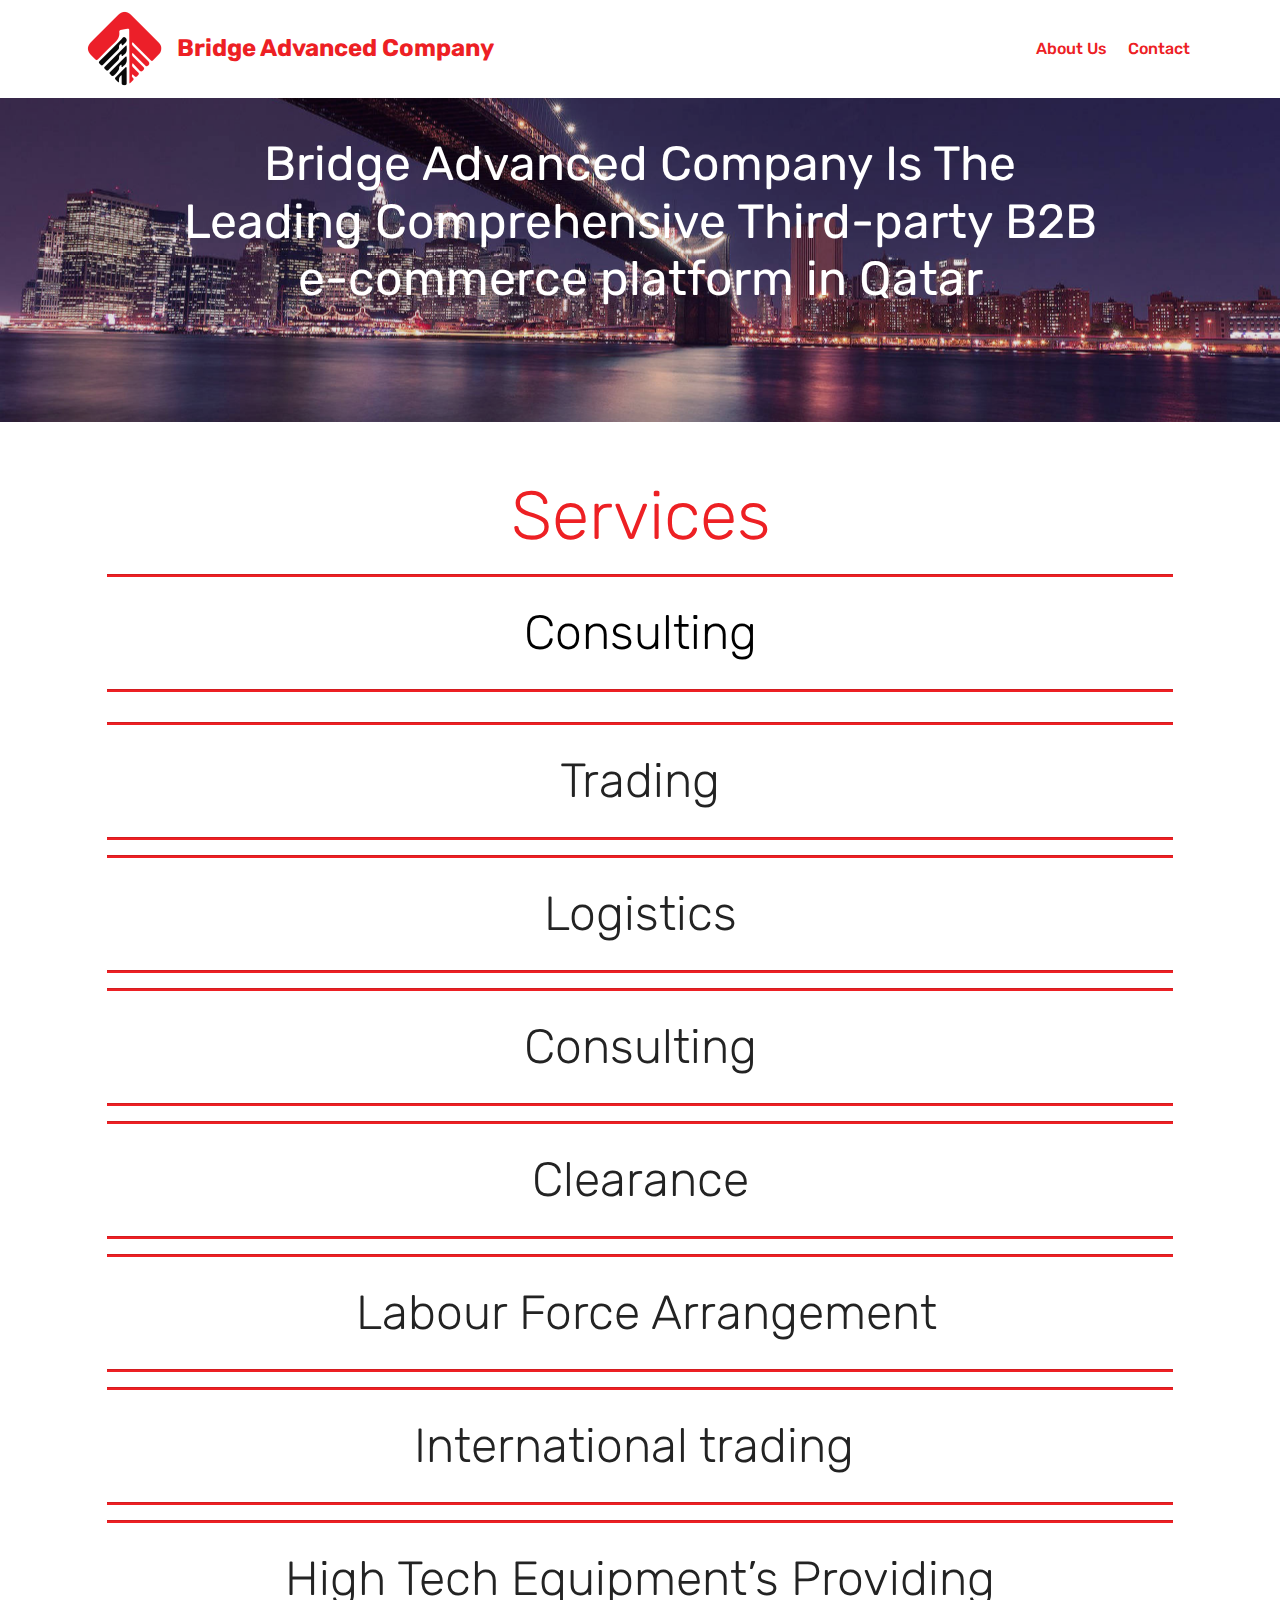
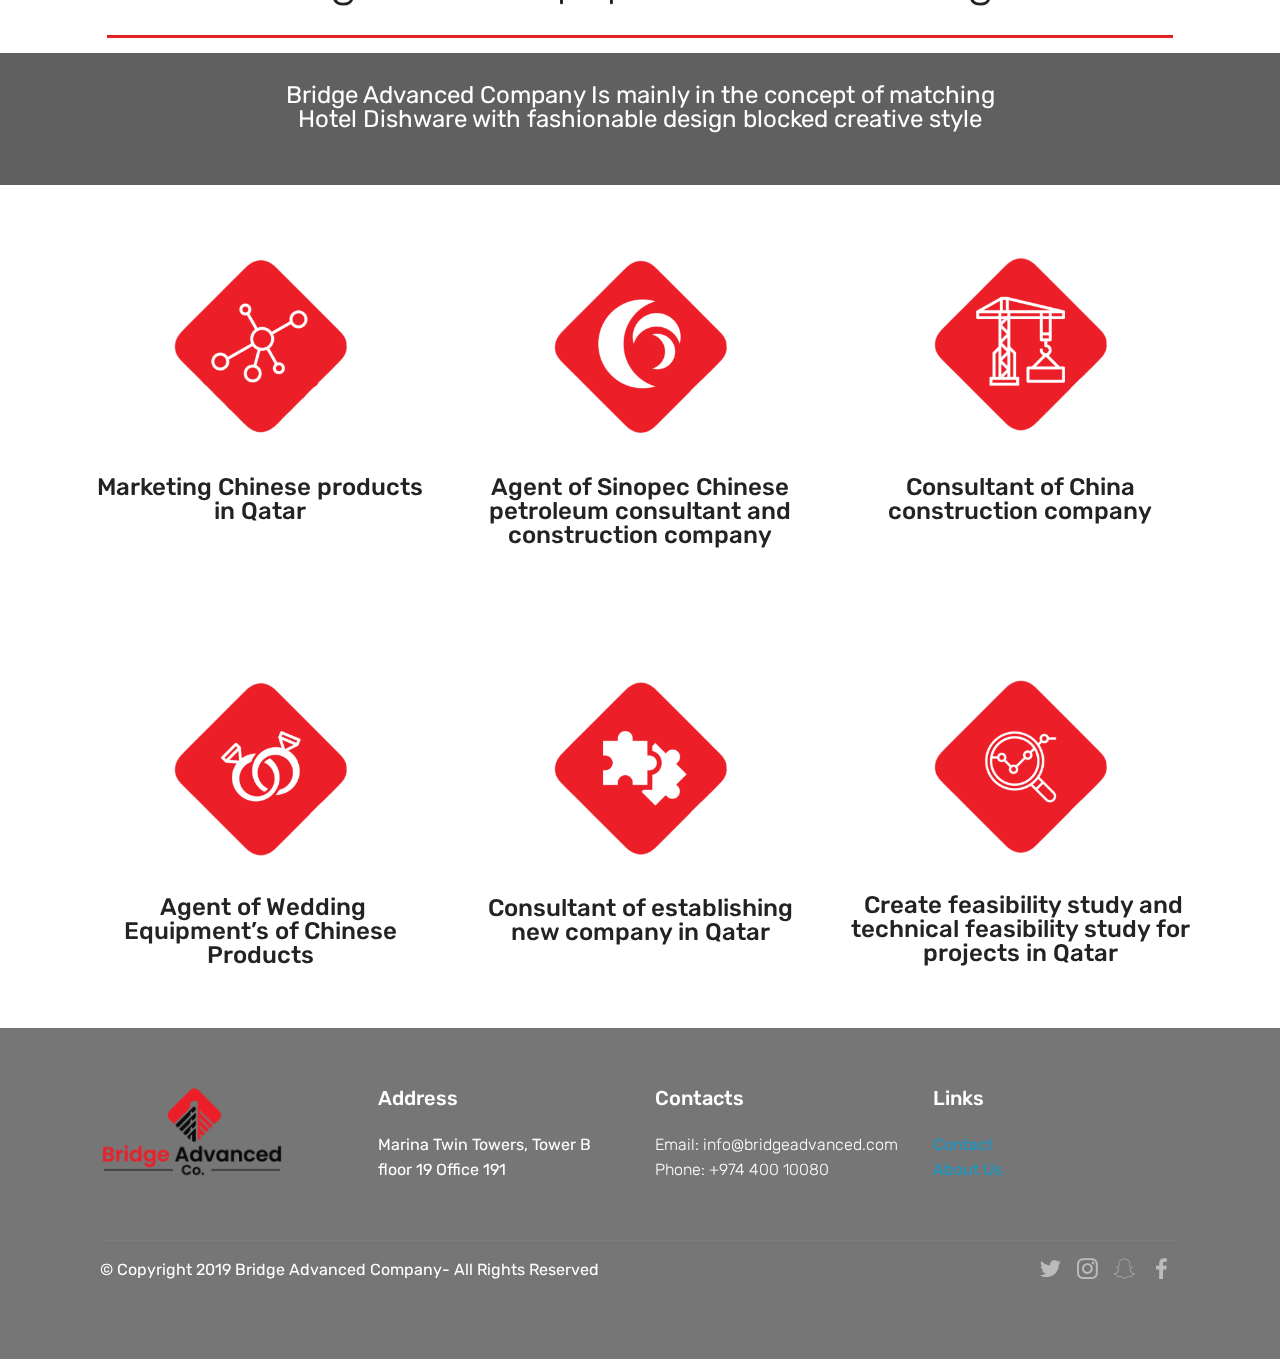
==== commit a23315a2: "icon" ====
--- a/index.html
+++ b/index.html
@@ -59,7 +59,7 @@
     </nav>
 </section>
 
-<section class="engine"><a href="https://mobirise.info/v">html templates</a></section><section class="header1 cid-rIby3z4Hx0 mbr-parallax-background" id="header16-0">
+<section class="engine"><a href="https://mobirise.info/u">bootstrap website templates</a></section><section class="header1 cid-rIby3z4Hx0 mbr-parallax-background" id="header16-0">
 
     
 
@@ -246,7 +246,7 @@
             <div class="card col-12 col-md-6 p-3 col-lg-4">
                 <div class="card-wrapper">
                     <div class="card-img">
-                        <img src="assets/images/mbr-696x464.jpg" alt="Mobirise" title="">
+                        <img src="assets/images/marketing-1-696x696.png" alt="Mobirise" title="">
                     </div>
                     <div class="card-box">
                         <h4 class="card-title mbr-fonts-style display-5">Marketing Chinese products in Qatar</h4>
@@ -260,7 +260,7 @@
             <div class="card col-12 col-md-6 p-3 col-lg-4">
                 <div class="card-wrapper">
                     <div class="card-img">
-                        <img src="assets/images/mbr-1-696x464.jpg" alt="Mobirise" title="">
+                        <img src="assets/images/agent-1-696x696.png" alt="Mobirise" title="">
                     </div>
                     <div class="card-box">
                         <h4 class="card-title mbr-fonts-style display-5">Agent of Sinopec Chinese petroleum consultant and construction company</h4>
@@ -274,7 +274,7 @@
             <div class="card col-12 col-md-6 p-3 col-lg-4 last-child">
                 <div class="card-wrapper">
                     <div class="card-img">
-                        <img src="assets/images/mbr-2-696x464.jpg" alt="Mobirise" title="">
+                        <img src="assets/images/construction-1-696x696.png" alt="Mobirise" title="">
                     </div>
                     <div class="card-box">
                         <h4 class="card-title mbr-fonts-style display-5">Consultant of China construction company</h4>
@@ -308,7 +308,7 @@
             <div class="card col-12 col-md-6 p-3 col-lg-4">
                 <div class="card-wrapper">
                     <div class="card-img">
-                        <img src="assets/images/mbr-3-696x464.jpg" alt="Mobirise" title="">
+                        <img src="assets/images/wedding-696x696.png" alt="Mobirise" title="">
                     </div>
                     <div class="card-box">
                         <h4 class="card-title mbr-fonts-style display-5">&nbsp;Agent of Wedding Equipment’s of Chinese Products</h4>
@@ -322,7 +322,7 @@
             <div class="card col-12 col-md-6 p-3 col-lg-4">
                 <div class="card-wrapper">
                     <div class="card-img">
-                        <img src="assets/images/mbr-4-696x464.jpg" alt="Mobirise" title="">
+                        <img src="assets/images/company-696x696.png" alt="Mobirise" title="">
                     </div>
                     <div class="card-box">
                         <h4 class="card-title mbr-fonts-style display-5">Consultant of establishing new company in Qatar</h4>
@@ -336,7 +336,7 @@
             <div class="card col-12 col-md-6 p-3 col-lg-4 last-child">
                 <div class="card-wrapper">
                     <div class="card-img">
-                        <img src="assets/images/mbr-696x492.jpg" alt="Mobirise" title="">
+                        <img src="assets/images/analysis-1-696x696.png" alt="Mobirise" title="">
                     </div>
                     <div class="card-box">
                         <h4 class="card-title mbr-fonts-style display-5">&nbsp;Create feasibility study and technical feasibility study for projects in Qatar</h4>
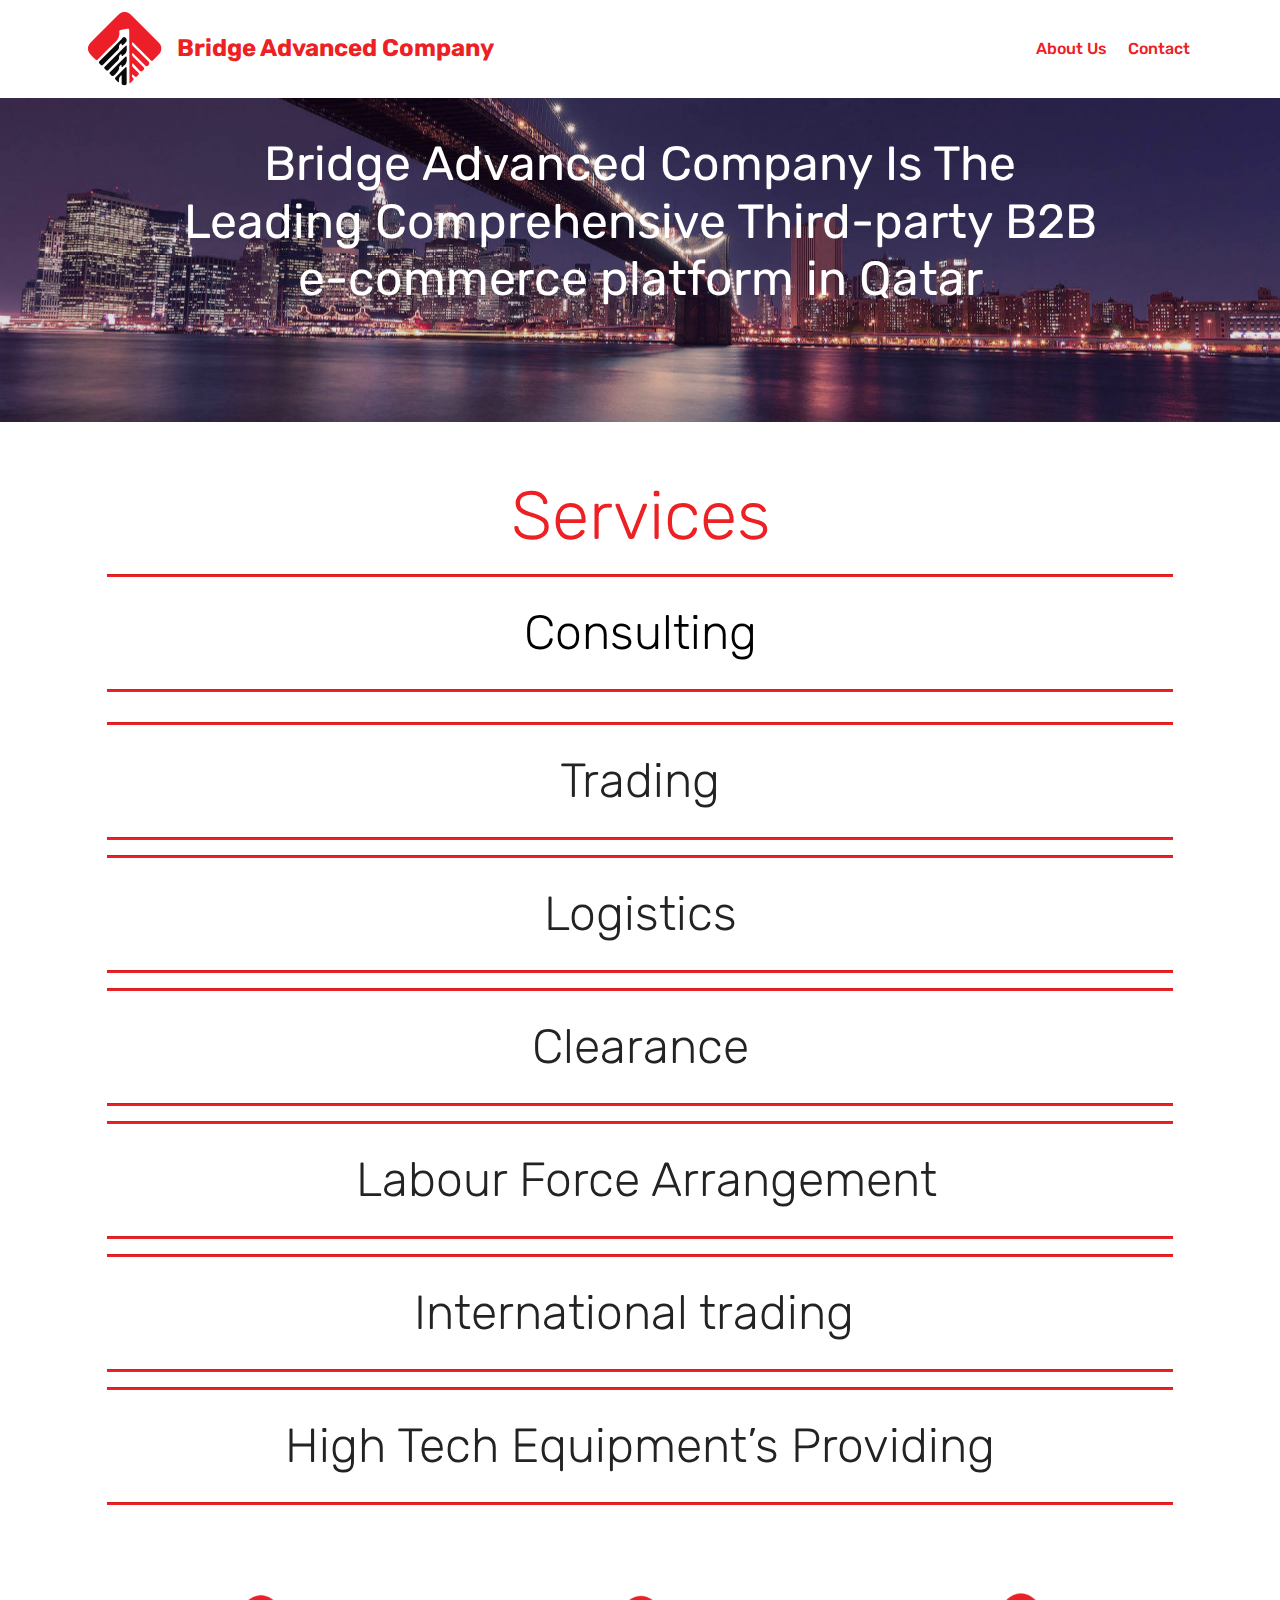
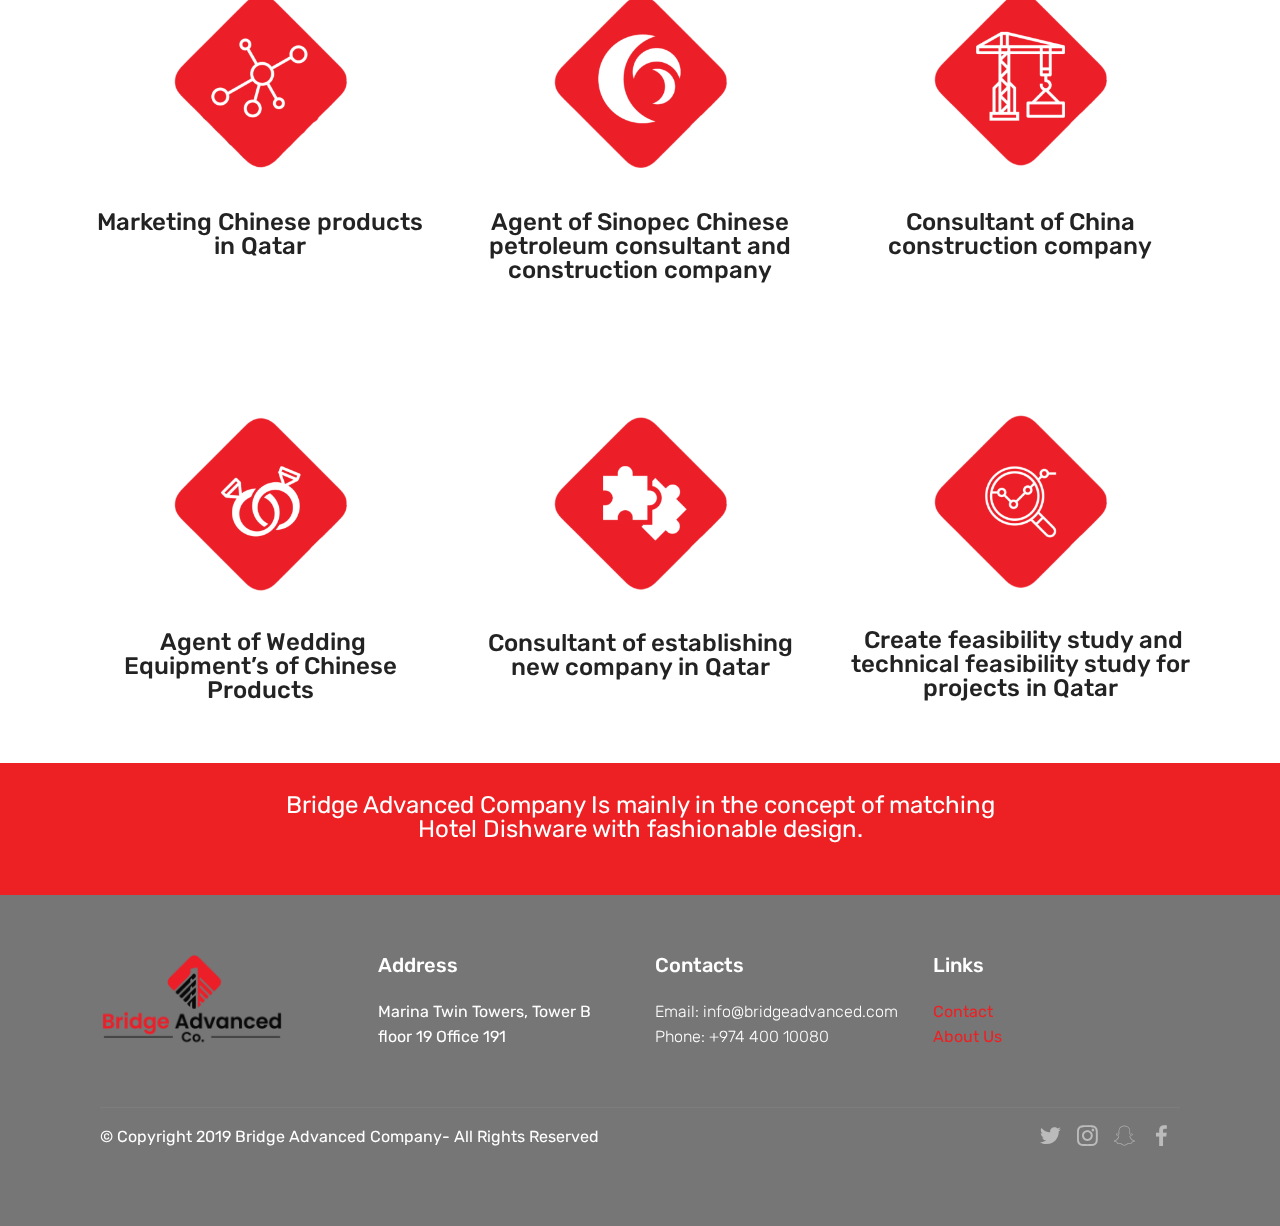
==== commit ea90477d: "contact" ====
--- a/index.html
+++ b/index.html
@@ -59,7 +59,7 @@
     </nav>
 </section>
 
-<section class="engine"><a href="https://mobirise.info/u">bootstrap website templates</a></section><section class="header1 cid-rIby3z4Hx0 mbr-parallax-background" id="header16-0">
+<section class="engine"><a href="https://mobirise.info/z">best html templates</a></section><section class="header1 cid-rIby3z4Hx0 mbr-parallax-background" id="header16-0">
 
     
 
@@ -140,21 +140,6 @@
         </div>
 </section>
 
-<section class="mbr-section article content9 cid-rLLIhPcjOa" id="content9-11">
-    
-     
-
-    <div class="container">
-        <div class="inner-container" style="width: 100%;">
-            <hr class="line" style="width: 96%;">
-            <div class="section-text align-center mbr-fonts-style display-2">
-                    Consulting
-                </div>
-            <hr class="line" style="width: 96%;">
-        </div>
-        </div>
-</section>
-
 <section class="mbr-section article content9 cid-rLLIiiZeJM" id="content9-12">
     
      
@@ -207,25 +192,6 @@
             <hr class="line" style="width: 96%;">
         </div>
         </div>
-</section>
-
-<section class="mbr-section content5 cid-rJ1Bb7yQmx mbr-parallax-background" id="content5-c">
-
-    
-
-    <div class="mbr-overlay" style="opacity: 0.7; background-color: rgb(35, 35, 35);">
-    </div>
-
-    <div class="container">
-        <div class="media-container-row">
-            <div class="title col-12 col-md-8">
-                <h2 class="align-center mbr-bold mbr-white pb-3 mbr-fonts-style display-5"><span style="font-weight: normal;">Bridge Advanced Company Is mainly in the concept of matching Hotel Dishware with fashionable design blocked creative style</span></h2>
-                
-                
-                
-            </div>
-        </div>
-    </div>
 </section>
 
 <section class="services1 cid-rLLIO2GP6e" id="services1-16">
@@ -348,6 +314,24 @@
             </div>
             <!--Card-4-->
             
+        </div>
+    </div>
+</section>
+
+<section class="mbr-section content5 cid-rJ1Bb7yQmx" id="content5-c">
+
+    
+
+    
+
+    <div class="container">
+        <div class="media-container-row">
+            <div class="title col-12 col-md-8">
+                <h2 class="align-center mbr-bold mbr-white pb-3 mbr-fonts-style display-5"><span style="font-weight: normal;">Bridge Advanced Company Is mainly in the concept of matching Hotel Dishware with fashionable design.</span></h2>
+                
+                
+                
+            </div>
         </div>
     </div>
 </section>
@@ -385,7 +369,7 @@
                 <h5 class="pb-3">
                     Links
                 </h5>
-                <p class="mbr-text"><a href="page2.html">Contact&nbsp;</a><br><a class="text-primary" href="page1.html">About Us</a><br><br></p>
+                <p class="mbr-text"><a href="page2.html" class="text-secondary">Contact&nbsp;</a><br><a class="text-secondary" href="page1.html">About Us</a><br><br></p>
             </div>
         </div>
         <div class="footer-lower">
--- a/assets/mobirise/css/mbr-additional.css
+++ b/assets/mobirise/css/mbr-additional.css
@@ -1214,29 +1214,6 @@
     width: 100% !important;
   }
 }
-.cid-rLLIhPcjOa {
-  padding-top: 0px;
-  padding-bottom: 15px;
-  background-color: #ffffff;
-}
-.cid-rLLIhPcjOa .line {
-  background-color: #ed2024;
-  color: #ed2024;
-  align: center;
-  height: 2px;
-  margin: 0 auto;
-}
-.cid-rLLIhPcjOa .section-text {
-  padding: 2rem 0;
-}
-.cid-rLLIhPcjOa .inner-container {
-  margin: 0 auto;
-}
-@media (max-width: 768px) {
-  .cid-rLLIhPcjOa .inner-container {
-    width: 100% !important;
-  }
-}
 .cid-rLLIiiZeJM {
   padding-top: 0px;
   padding-bottom: 15px;
@@ -1329,14 +1306,6 @@
     width: 100% !important;
   }
 }
-.cid-rJ1Bb7yQmx {
-  padding-top: 30px;
-  padding-bottom: 30px;
-  background-image: url("../../../assets/images/mbr-1920x1080.jpg");
-}
-.cid-rJ1Bb7yQmx H2 {
-  text-align: center;
-}
 .cid-rLLIO2GP6e {
   padding-top: 0px;
   padding-bottom: 45px;
@@ -1415,6 +1384,14 @@
   text-align: center;
 }
 .cid-rJ1ziLbHHy .card-title {
+  text-align: center;
+}
+.cid-rJ1Bb7yQmx {
+  padding-top: 30px;
+  padding-bottom: 30px;
+  background-color: #ed2024;
+}
+.cid-rJ1Bb7yQmx H2 {
   text-align: center;
 }
 .cid-rLLNVDi7jD {
@@ -2465,6 +2442,47 @@
 .cid-rJ1E5CGPDM .mbr-section-subtitle {
   text-align: center;
 }
+.cid-rLQDLK7qyE {
+  padding-top: 0px;
+  padding-bottom: 45px;
+  background-color: #ffffff;
+}
+.cid-rLQDLK7qyE h4 {
+  font-weight: 500;
+  margin-bottom: 0;
+  text-align: left;
+  padding-top: 2rem;
+}
+.cid-rLQDLK7qyE p {
+  margin-bottom: 0;
+  text-align: left;
+  padding-top: 1.5rem;
+  padding-top: 2rem;
+}
+.cid-rLQDLK7qyE .mbr-section-btn {
+  padding-top: 2.5rem;
+}
+.cid-rLQDLK7qyE .mbr-section-btn a {
+  margin: 0;
+}
+.cid-rLQDLK7qyE .mbr-text {
+  color: #767676;
+}
+.cid-rLQDLK7qyE .card-wrapper {
+  height: 100%;
+}
+@media (max-width: 767px) {
+  .cid-rLQDLK7qyE .card:not(.last-child) {
+    padding-bottom: 2rem;
+  }
+}
+.cid-rLQDLK7qyE H2 {
+  text-align: center;
+}
+.cid-rLQDLK7qyE .card-title {
+  text-align: center;
+  color: #000000;
+}
 .cid-rJ1Ej3Cm5P .google-map {
   height: 25rem;
   position: relative;
--- a/assets/mobirise/css/mbr-additional.css
+++ b/assets/mobirise/css/mbr-additional.css
@@ -1214,29 +1214,6 @@
     width: 100% !important;
   }
 }
-.cid-rLLIhPcjOa {
-  padding-top: 0px;
-  padding-bottom: 15px;
-  background-color: #ffffff;
-}
-.cid-rLLIhPcjOa .line {
-  background-color: #ed2024;
-  color: #ed2024;
-  align: center;
-  height: 2px;
-  margin: 0 auto;
-}
-.cid-rLLIhPcjOa .section-text {
-  padding: 2rem 0;
-}
-.cid-rLLIhPcjOa .inner-container {
-  margin: 0 auto;
-}
-@media (max-width: 768px) {
-  .cid-rLLIhPcjOa .inner-container {
-    width: 100% !important;
-  }
-}
 .cid-rLLIiiZeJM {
   padding-top: 0px;
   padding-bottom: 15px;
@@ -1329,14 +1306,6 @@
     width: 100% !important;
   }
 }
-.cid-rJ1Bb7yQmx {
-  padding-top: 30px;
-  padding-bottom: 30px;
-  background-image: url("../../../assets/images/mbr-1920x1080.jpg");
-}
-.cid-rJ1Bb7yQmx H2 {
-  text-align: center;
-}
 .cid-rLLIO2GP6e {
   padding-top: 0px;
   padding-bottom: 45px;
@@ -1415,6 +1384,14 @@
   text-align: center;
 }
 .cid-rJ1ziLbHHy .card-title {
+  text-align: center;
+}
+.cid-rJ1Bb7yQmx {
+  padding-top: 30px;
+  padding-bottom: 30px;
+  background-color: #ed2024;
+}
+.cid-rJ1Bb7yQmx H2 {
   text-align: center;
 }
 .cid-rLLNVDi7jD {
@@ -2465,6 +2442,47 @@
 .cid-rJ1E5CGPDM .mbr-section-subtitle {
   text-align: center;
 }
+.cid-rLQDLK7qyE {
+  padding-top: 0px;
+  padding-bottom: 45px;
+  background-color: #ffffff;
+}
+.cid-rLQDLK7qyE h4 {
+  font-weight: 500;
+  margin-bottom: 0;
+  text-align: left;
+  padding-top: 2rem;
+}
+.cid-rLQDLK7qyE p {
+  margin-bottom: 0;
+  text-align: left;
+  padding-top: 1.5rem;
+  padding-top: 2rem;
+}
+.cid-rLQDLK7qyE .mbr-section-btn {
+  padding-top: 2.5rem;
+}
+.cid-rLQDLK7qyE .mbr-section-btn a {
+  margin: 0;
+}
+.cid-rLQDLK7qyE .mbr-text {
+  color: #767676;
+}
+.cid-rLQDLK7qyE .card-wrapper {
+  height: 100%;
+}
+@media (max-width: 767px) {
+  .cid-rLQDLK7qyE .card:not(.last-child) {
+    padding-bottom: 2rem;
+  }
+}
+.cid-rLQDLK7qyE H2 {
+  text-align: center;
+}
+.cid-rLQDLK7qyE .card-title {
+  text-align: center;
+  color: #000000;
+}
 .cid-rJ1Ej3Cm5P .google-map {
   height: 25rem;
   position: relative;
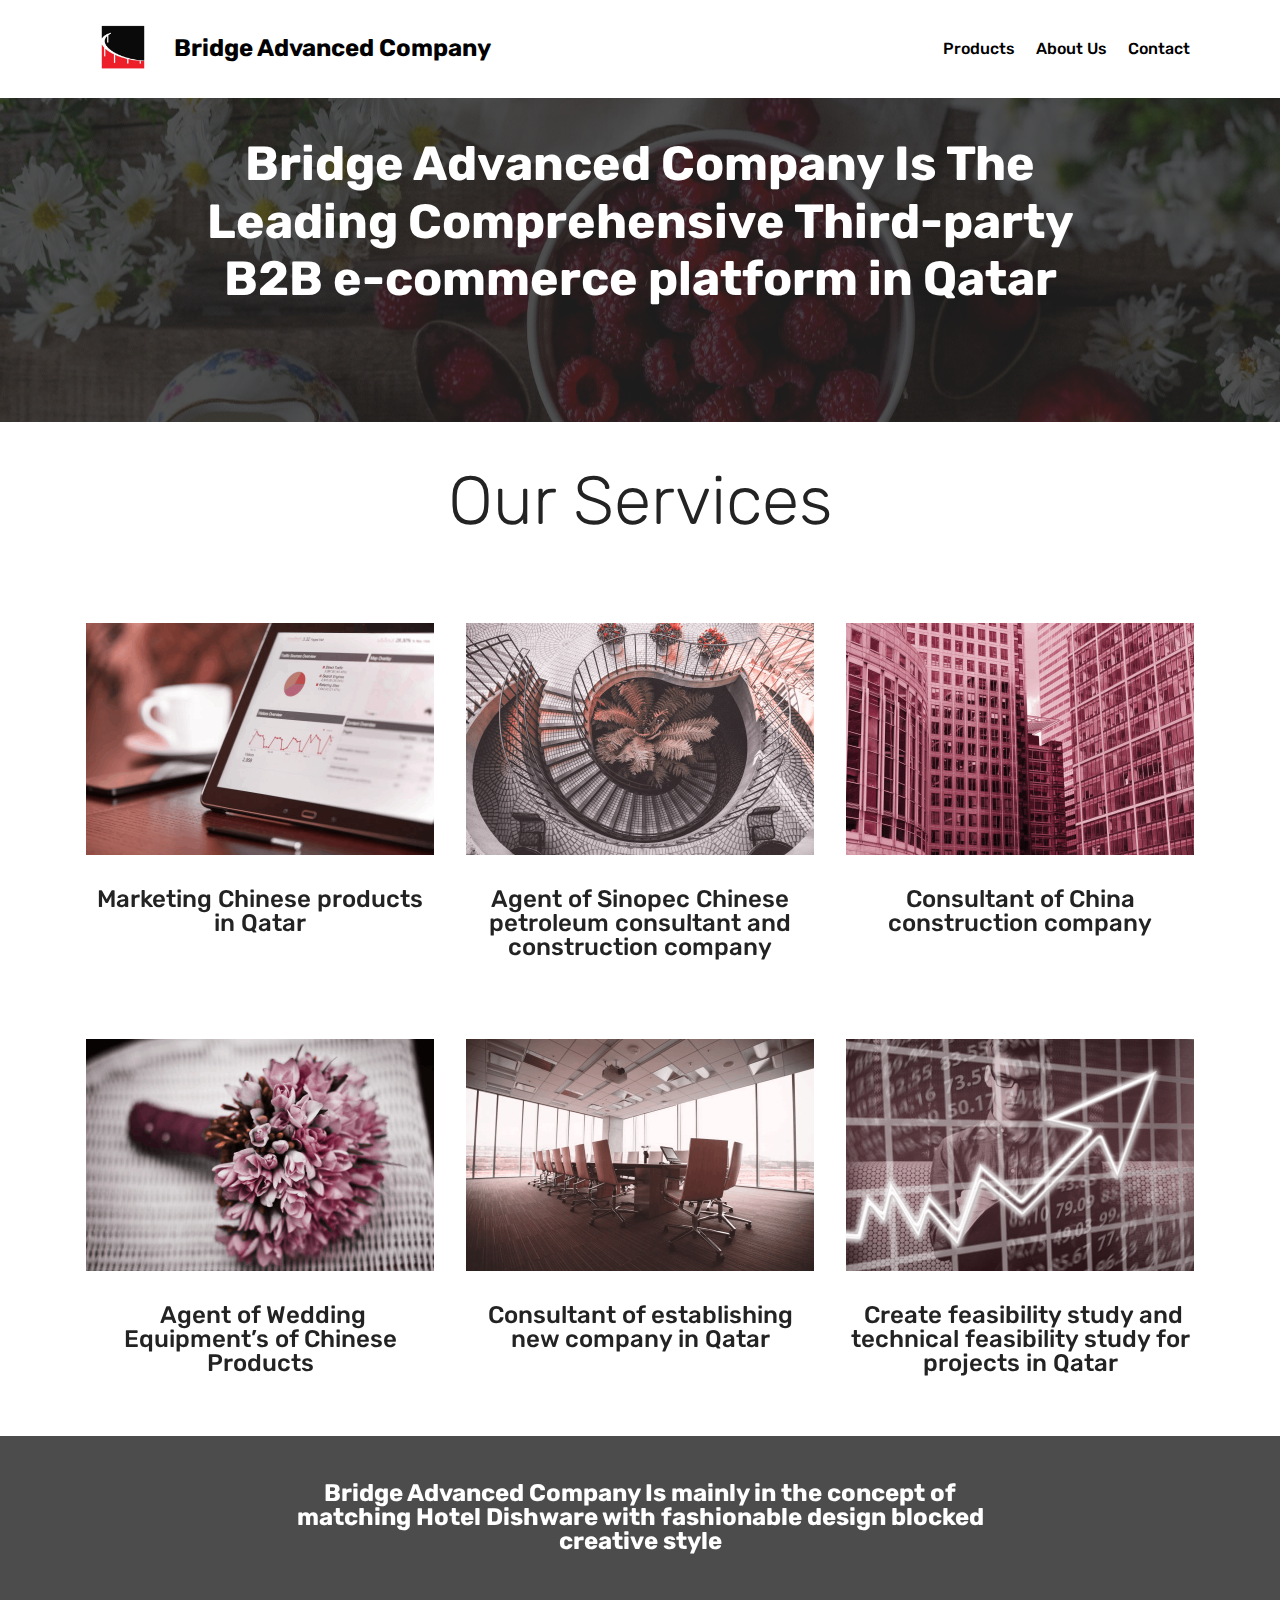
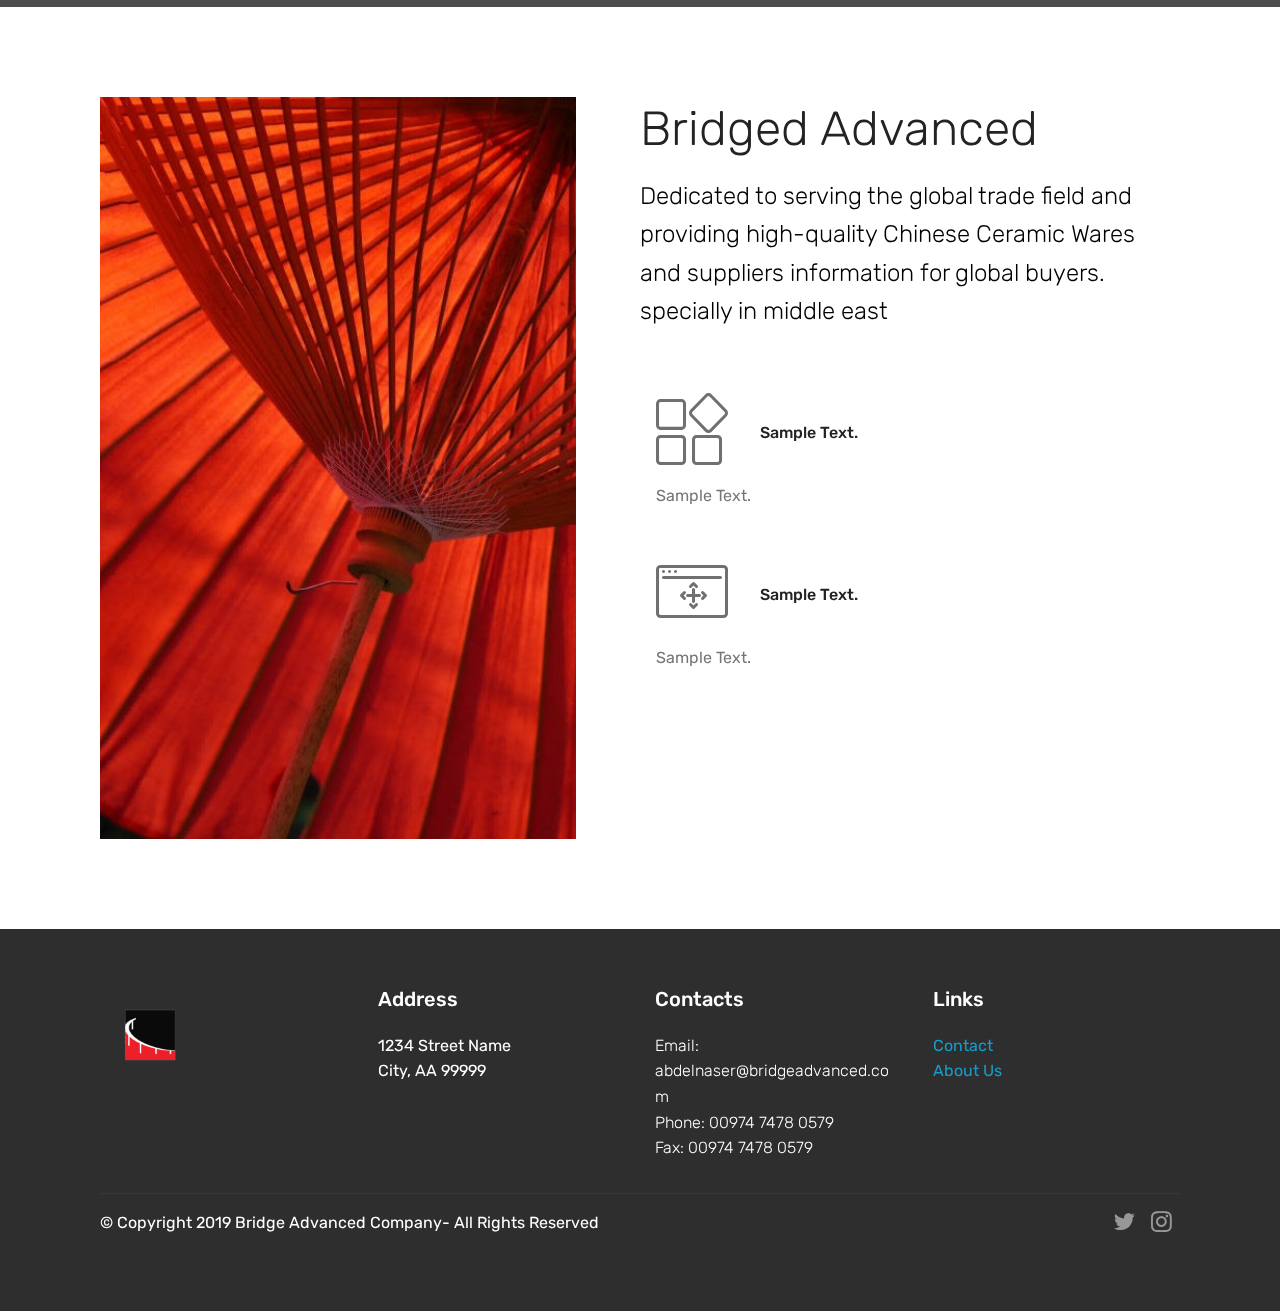
==== commit 345faa2e: "new image" ====
--- a/index.html
+++ b/index.html
@@ -6,7 +6,7 @@
   <meta http-equiv="X-UA-Compatible" content="IE=edge">
   <meta name="generator" content="Mobirise v4.11.4, mobirise.com">
   <meta name="viewport" content="width=device-width, initial-scale=1, minimum-scale=1">
-  <link rel="shortcut icon" href="assets/images/bridge-1-164x164.png" type="image/x-icon">
+  <link rel="shortcut icon" href="assets/images/menu-logo-144x144.png" type="image/x-icon">
   <meta name="description" content="">
   
   <title>Bridged Advanced Company</title>
@@ -41,160 +41,48 @@
             <div class="navbar-brand">
                 <span class="navbar-logo">
                     <a href="index.html">
-                        <img src="assets/images/bridge-1-164x164.png" alt="Mobirise" title="" style="height: 5.1rem;">
+                        <img src="assets/images/menu-logo-144x144.png" alt="Mobirise" title="" style="height: 5.1rem;">
                     </a>
                 </span>
-                <span class="navbar-caption-wrap"><a class="navbar-caption text-secondary display-5" href="index.html">Bridge Advanced Company</a></span>
+                <span class="navbar-caption-wrap"><a class="navbar-caption text-black display-5" href="index.html">Bridge Advanced Company</a></span>
             </div>
         </div>
         <div class="collapse navbar-collapse" id="navbarSupportedContent">
             <ul class="navbar-nav nav-dropdown nav-right" data-app-modern-menu="true"><li class="nav-item">
-                    <a class="nav-link link text-secondary display-4" href="page1.html">
+                    <a class="nav-link link text-black display-4" href="page3.html">
+                        Products</a>
+                </li><li class="nav-item">
+                    <a class="nav-link link text-black display-4" href="page1.html">
                         About Us
                     </a>
-                </li><li class="nav-item"><a class="nav-link link text-secondary display-4" href="page2.html">
+                </li><li class="nav-item"><a class="nav-link link text-black display-4" href="page2.html">
                         Contact</a></li></ul>
             
         </div>
     </nav>
 </section>
 
-<section class="engine"><a href="https://mobirise.info/z">best html templates</a></section><section class="header1 cid-rIby3z4Hx0 mbr-parallax-background" id="header16-0">
-
-    
-
-    <div class="mbr-overlay" style="opacity: 0.1; background-color: rgb(35, 35, 35);">
+<section class="engine"><a href="https://mobirise.info/v">free html templates</a></section><section class="header1 cid-rIby3z4Hx0 mbr-parallax-background" id="header16-0">
+
+    
+
+    <div class="mbr-overlay" style="opacity: 0.8; background-color: rgb(35, 35, 35);">
     </div>
 
     <div class="container">
         <div class="row justify-content-md-center">
             <div class="col-md-10 align-center">
-                <h1 class="mbr-section-title mbr-bold pb-3 mbr-fonts-style display-2"><span style="font-weight: normal;">Bridge Advanced Company Is The Leading Comprehensive Third-party B2B e-commerce platform in Qatar</span></h1>
-                
-                
-                
-            </div>
-        </div>
-    </div>
-
-</section>
-
-<section class="mbr-section content4 cid-rLLHPIytQI" id="content4-y">
-
-    
-
-    <div class="container">
-        <div class="media-container-row">
-            <div class="title col-12 col-md-8">
-                <h2 class="align-center pb-3 mbr-fonts-style display-1">
-                    Services</h2>
-                
-                
-            </div>
-        </div>
-    </div>
-</section>
-
-<section class="mbr-section article content9 cid-rLLHGFk8UX" id="content9-x">
-    
-     
-
-    <div class="container">
-        <div class="inner-container" style="width: 100%;">
-            <hr class="line" style="width: 96%;">
-            <div class="section-text align-center mbr-fonts-style display-2">
-                    Consulting
-                </div>
-            <hr class="line" style="width: 96%;">
-        </div>
-        </div>
-</section>
-
-<section class="mbr-section article content9 cid-rLLI6aHZsq" id="content9-z">
-    
-     
-
-    <div class="container">
-        <div class="inner-container" style="width: 100%;">
-            <hr class="line" style="width: 96%;">
-            <div class="section-text align-center mbr-fonts-style display-2">
-                    Trading
-                </div>
-            <hr class="line" style="width: 96%;">
-        </div>
-        </div>
-</section>
-
-<section class="mbr-section article content9 cid-rLLIacDSAz" id="content9-10">
-    
-     
-
-    <div class="container">
-        <div class="inner-container" style="width: 100%;">
-            <hr class="line" style="width: 96%;">
-            <div class="section-text align-center mbr-fonts-style display-2">
-                    Logistics
-                </div>
-            <hr class="line" style="width: 96%;">
-        </div>
-        </div>
-</section>
-
-<section class="mbr-section article content9 cid-rLLIiiZeJM" id="content9-12">
-    
-     
-
-    <div class="container">
-        <div class="inner-container" style="width: 100%;">
-            <hr class="line" style="width: 96%;">
-            <div class="section-text align-center mbr-fonts-style display-2">
-                    Clearance
-                </div>
-            <hr class="line" style="width: 96%;">
-        </div>
-        </div>
-</section>
-
-<section class="mbr-section article content9 cid-rLLIiHJtSf" id="content9-13">
-    
-     
-
-    <div class="container">
-        <div class="inner-container" style="width: 100%;">
-            <hr class="line" style="width: 96%;">
-            <div class="section-text align-center mbr-fonts-style display-2">&nbsp;Labour Force Arrangement</div>
-            <hr class="line" style="width: 96%;">
-        </div>
-        </div>
-</section>
-
-<section class="mbr-section article content9 cid-rLLIj6iaP4" id="content9-14">
-    
-     
-
-    <div class="container">
-        <div class="inner-container" style="width: 100%;">
-            <hr class="line" style="width: 96%;">
-            <div class="section-text align-center mbr-fonts-style display-2">International trading&nbsp;</div>
-            <hr class="line" style="width: 96%;">
-        </div>
-        </div>
-</section>
-
-<section class="mbr-section article content9 cid-rLLIsaMwDI" id="content9-15">
-    
-     
-
-    <div class="container">
-        <div class="inner-container" style="width: 100%;">
-            <hr class="line" style="width: 96%;">
-            <div class="section-text align-center mbr-fonts-style display-2">High Tech Equipment’s Providing</div>
-            <hr class="line" style="width: 96%;">
-        </div>
-        </div>
-</section>
-
-<section class="services1 cid-rLLIO2GP6e" id="services1-16">
+                <h1 class="mbr-section-title mbr-bold pb-3 mbr-fonts-style display-2">Bridge Advanced Company Is The Leading Comprehensive Third-party B2B e-commerce platform in Qatar</h1>
+                
+                
+                
+            </div>
+        </div>
+    </div>
+
+</section>
+
+<section class="services1 cid-rJ1ySS7m1K" id="services1-a">
     <!---->
     
     <!---->
@@ -205,14 +93,15 @@
         <div class="row justify-content-center">
             <!--Titles-->
             <div class="title pb-5 col-12">
-                
+                <h2 class="align-left pb-3 mbr-fonts-style display-1">
+                    Our Services</h2>
                 
             </div>
             <!--Card-1-->
             <div class="card col-12 col-md-6 p-3 col-lg-4">
                 <div class="card-wrapper">
                     <div class="card-img">
-                        <img src="assets/images/marketing-1-696x696.png" alt="Mobirise" title="">
+                        <img src="assets/images/1-696x464.png" alt="Mobirise" title="">
                     </div>
                     <div class="card-box">
                         <h4 class="card-title mbr-fonts-style display-5">Marketing Chinese products in Qatar</h4>
@@ -226,7 +115,7 @@
             <div class="card col-12 col-md-6 p-3 col-lg-4">
                 <div class="card-wrapper">
                     <div class="card-img">
-                        <img src="assets/images/agent-1-696x696.png" alt="Mobirise" title="">
+                        <img src="assets/images/2-696x464.png" alt="Mobirise" title="">
                     </div>
                     <div class="card-box">
                         <h4 class="card-title mbr-fonts-style display-5">Agent of Sinopec Chinese petroleum consultant and construction company</h4>
@@ -240,7 +129,7 @@
             <div class="card col-12 col-md-6 p-3 col-lg-4 last-child">
                 <div class="card-wrapper">
                     <div class="card-img">
-                        <img src="assets/images/construction-1-696x696.png" alt="Mobirise" title="">
+                        <img src="assets/images/3-696x464.png" alt="Mobirise" title="">
                     </div>
                     <div class="card-box">
                         <h4 class="card-title mbr-fonts-style display-5">Consultant of China construction company</h4>
@@ -274,7 +163,7 @@
             <div class="card col-12 col-md-6 p-3 col-lg-4">
                 <div class="card-wrapper">
                     <div class="card-img">
-                        <img src="assets/images/wedding-696x696.png" alt="Mobirise" title="">
+                        <img src="assets/images/4-696x464.png" alt="Mobirise" title="">
                     </div>
                     <div class="card-box">
                         <h4 class="card-title mbr-fonts-style display-5">&nbsp;Agent of Wedding Equipment’s of Chinese Products</h4>
@@ -288,7 +177,7 @@
             <div class="card col-12 col-md-6 p-3 col-lg-4">
                 <div class="card-wrapper">
                     <div class="card-img">
-                        <img src="assets/images/company-696x696.png" alt="Mobirise" title="">
+                        <img src="assets/images/5-696x464.png" alt="Mobirise" title="">
                     </div>
                     <div class="card-box">
                         <h4 class="card-title mbr-fonts-style display-5">Consultant of establishing new company in Qatar</h4>
@@ -302,7 +191,7 @@
             <div class="card col-12 col-md-6 p-3 col-lg-4 last-child">
                 <div class="card-wrapper">
                     <div class="card-img">
-                        <img src="assets/images/analysis-1-696x696.png" alt="Mobirise" title="">
+                        <img src="assets/images/6-696x464.png" alt="Mobirise" title="">
                     </div>
                     <div class="card-box">
                         <h4 class="card-title mbr-fonts-style display-5">&nbsp;Create feasibility study and technical feasibility study for projects in Qatar</h4>
@@ -318,25 +207,86 @@
     </div>
 </section>
 
-<section class="mbr-section content5 cid-rJ1Bb7yQmx" id="content5-c">
-
-    
-
-    
+<section class="mbr-section content5 cid-rJ1Bb7yQmx mbr-parallax-background" id="content5-c">
+
+    
+
+    <div class="mbr-overlay" style="opacity: 0.8; background-color: rgb(35, 35, 35);">
+    </div>
 
     <div class="container">
         <div class="media-container-row">
             <div class="title col-12 col-md-8">
-                <h2 class="align-center mbr-bold mbr-white pb-3 mbr-fonts-style display-5"><span style="font-weight: normal;">Bridge Advanced Company Is mainly in the concept of matching Hotel Dishware with fashionable design.</span></h2>
-                
-                
-                
-            </div>
-        </div>
-    </div>
-</section>
-
-<section class="cid-rLLNVDi7jD" id="footer1-1a">
+                <h2 class="align-center mbr-bold mbr-white pb-3 mbr-fonts-style display-5">Bridge Advanced Company Is mainly in the concept of matching Hotel Dishware with fashionable design blocked creative style</h2>
+                
+                
+                
+            </div>
+        </div>
+    </div>
+</section>
+
+<section class="features11 cid-rIbAseZ9lk" id="features11-7">
+
+    
+
+    
+
+    <div class="container">   
+        <div class="col-md-12">
+            <div class="media-container-row">
+                <div class="mbr-figure m-auto" style="width: 50%;">
+                    <img src="assets/images/mbr-952x714.jpeg" alt="Mobirise" title="">
+                </div>
+                <div class=" align-left aside-content">
+                    <h2 class="mbr-title pt-2 mbr-fonts-style display-2">
+                        Bridged Advanced</h2>
+                    <div class="mbr-section-text">
+                        <p class="mbr-text mb-5 pt-3 mbr-light mbr-fonts-style display-5">
+                         Dedicated to serving the global trade field and providing high-quality Chinese Ceramic Wares and suppliers information for global buyers. specially in middle east
+                        </p>
+                    </div>
+
+                    <div class="block-content">
+                        <div class="card p-3 pr-3">
+                            <div class="media">
+                                <div class=" align-self-center card-img pb-3">
+                                    <span class="mbri-extension mbr-iconfont"></span>
+                                </div>     
+                                <div class="media-body">
+                                    <h4 class="card-title mbr-fonts-style display-7">Sample Text.</h4>
+                                </div>
+                            </div>                
+
+                            <div class="card-box">
+                                <p class="block-text mbr-fonts-style display-7">Sample Text.</p>
+                            </div>
+                        </div>
+
+                        <div class="card p-3 pr-3">
+                            <div class="media">
+                                <div class="align-self-center card-img pb-3">
+                                    <span class="mbri-drag-n-drop2 mbr-iconfont"></span>
+                                </div>     
+                                <div class="media-body">
+                                    <h4 class="card-title mbr-fonts-style display-7">Sample Text.</h4>
+                                </div>
+                            </div>                
+
+                            <div class="card-box">
+                                <p class="block-text mbr-fonts-style display-7">
+                                    Sample Text.
+                                </p>
+                            </div>
+                        </div>
+                    </div>
+                </div>
+            </div>
+        </div> 
+    </div>          
+</section>
+
+<section class="cid-rJ1G8NZ6WA" id="footer1-o">
 
     
 
@@ -347,7 +297,7 @@
             <div class="col-12 col-md-3">
                 <div class="media-wrap">
                     <a href="index.html">
-                        <img src="assets/images/bridgeadvanced-1-192x192.png" alt="Mobirise" title="">
+                        <img src="assets/images/menu-logo-144x144.png" alt="Mobirise" title="">
                     </a>
                 </div>
             </div>
@@ -355,21 +305,26 @@
                 <h5 class="pb-3">
                     Address
                 </h5>
-                <p class="mbr-text">Marina Twin Towers, Tower B floor 19 Office 191</p>
+                <p class="mbr-text">
+                    1234 Street Name
+                    <br>City, AA 99999
+                </p>
             </div>
             <div class="col-12 col-md-3 mbr-fonts-style display-4">
                 <h5 class="pb-3">
                     Contacts
                 </h5>
                 <p class="mbr-text">
-                    Email: info@bridgeadvanced.com
-                    <br>Phone: +974 400 10080<br></p>
+                    Email: abdelnaser@bridgeadvanced.com
+                    <br>Phone: 00974 7478 0579
+                    <br>Fax: 00974 7478 0579
+                </p>
             </div>
             <div class="col-12 col-md-3 mbr-fonts-style display-7">
                 <h5 class="pb-3">
                     Links
                 </h5>
-                <p class="mbr-text"><a href="page2.html" class="text-secondary">Contact&nbsp;</a><br><a class="text-secondary" href="page1.html">About Us</a><br><br></p>
+                <p class="mbr-text"><a href="page2.html">Contact&nbsp;</a><br><a class="text-primary" href="page1.html">About Us</a><br><br></p>
             </div>
         </div>
         <div class="footer-lower">
@@ -396,16 +351,8 @@
                                 <span class="mbr-iconfont mbr-iconfont-social socicon-instagram socicon"></span>
                             </a>
                         </div>
-                        <div class="soc-item">
-                            <a href="http://www.snapchat.com/add/bridge_advanced" target="_blank">
-                                <span class="mbr-iconfont mbr-iconfont-social socicon-snapchat socicon"></span>
-                            </a>
-                        </div>
-                        <div class="soc-item">
-                            <a href="http://www.facebook.com/Bridge-Advanced-Company-103385367807085/" target="_blank">
-                                <span class="mbr-iconfont mbr-iconfont-social socicon-facebook socicon"></span>
-                            </a>
-                        </div>
+                        
+                        
                         
                         
                     </div>
--- a/assets/mobirise/css/mbr-additional.css
+++ b/assets/mobirise/css/mbr-additional.css
@@ -128,8 +128,8 @@
 }
 .btn-secondary,
 .btn-secondary:active {
-  background-color: #ed2024 !important;
-  border-color: #ed2024 !important;
+  background-color: #ff3366 !important;
+  border-color: #ff3366 !important;
   color: #ffffff !important;
 }
 .btn-secondary:hover,
@@ -137,14 +137,14 @@
 .btn-secondary.focus,
 .btn-secondary.active {
   color: #ffffff !important;
-  background-color: #b20e12 !important;
-  border-color: #b20e12 !important;
+  background-color: #e50039 !important;
+  border-color: #e50039 !important;
 }
 .btn-secondary.disabled,
 .btn-secondary:disabled {
   color: #ffffff !important;
-  background-color: #b20e12 !important;
-  border-color: #b20e12 !important;
+  background-color: #e50039 !important;
+  border-color: #e50039 !important;
 }
 .btn-info,
 .btn-info:active {
@@ -292,22 +292,22 @@
 .btn-secondary-outline,
 .btn-secondary-outline:active {
   background: none;
-  border-color: #9b0c0f;
-  color: #9b0c0f;
+  border-color: #cc0033;
+  color: #cc0033;
 }
 .btn-secondary-outline:hover,
 .btn-secondary-outline:focus,
 .btn-secondary-outline.focus,
 .btn-secondary-outline.active {
   color: #ffffff;
-  background-color: #ed2024;
-  border-color: #ed2024;
+  background-color: #ff3366;
+  border-color: #ff3366;
 }
 .btn-secondary-outline.disabled,
 .btn-secondary-outline:disabled {
   color: #ffffff !important;
-  background-color: #ed2024 !important;
-  border-color: #ed2024 !important;
+  background-color: #ff3366 !important;
+  border-color: #ff3366 !important;
 }
 .btn-info-outline,
 .btn-info-outline:active {
@@ -427,7 +427,7 @@
   color: #149dcc !important;
 }
 .text-secondary {
-  color: #ed2024 !important;
+  color: #ff3366 !important;
 }
 .text-success {
   color: #f7ed4a !important;
@@ -453,7 +453,7 @@
 }
 a.text-secondary:hover,
 a.text-secondary:focus {
-  color: #9b0c0f !important;
+  color: #cc0033 !important;
 }
 a.text-success:hover,
 a.text-success:focus {
@@ -682,7 +682,7 @@
 .xdsoft_datetimepicker .xdsoft_calendar td:hover,
 .xdsoft_datetimepicker .xdsoft_timepicker .xdsoft_time_box > div > div:hover {
   color: #ffffff !important;
-  background: #ed2024 !important;
+  background: #ff3366 !important;
   box-shadow: none !important;
 }
 .lazy-bg {
@@ -713,7 +713,7 @@
 .cid-rIby3z4Hx0 {
   padding-top: 135px;
   padding-bottom: 90px;
-  background-image: url("../../../assets/images/mbr-5-1920x1280.jpg");
+  background-image: url("../../../assets/images/mbr-3-1920x1280.jpg");
 }
 .cid-rIby3z4Hx0 P {
   color: #767676;
@@ -1133,217 +1133,43 @@
 .cid-rIbzZoSKvN .dropdown-item:hover {
   color: #ed2024 !important;
 }
-.cid-rLLHPIytQI {
-  padding-top: 60px;
+.cid-rJ1ySS7m1K {
+  padding-top: 45px;
   padding-bottom: 0px;
   background-color: #ffffff;
 }
-.cid-rLLHPIytQI .mbr-section-subtitle {
-  color: #767676;
-}
-.cid-rLLHPIytQI H2 {
-  color: #ed2024;
-}
-.cid-rLLHGFk8UX {
-  padding-top: 0px;
-  padding-bottom: 30px;
-  background-color: #ffffff;
-}
-.cid-rLLHGFk8UX .line {
-  background-color: #ed2024;
-  color: #ed2024;
-  align: center;
-  height: 2px;
-  margin: 0 auto;
-}
-.cid-rLLHGFk8UX .section-text {
-  padding: 2rem 0;
-  color: #000000;
-}
-.cid-rLLHGFk8UX .inner-container {
-  margin: 0 auto;
-}
-@media (max-width: 768px) {
-  .cid-rLLHGFk8UX .inner-container {
-    width: 100% !important;
-  }
-}
-.cid-rLLI6aHZsq {
-  padding-top: 0px;
-  padding-bottom: 15px;
-  background-color: #ffffff;
-}
-.cid-rLLI6aHZsq .line {
-  background-color: #ed2024;
-  color: #ed2024;
-  align: center;
-  height: 2px;
-  margin: 0 auto;
-}
-.cid-rLLI6aHZsq .section-text {
-  padding: 2rem 0;
-}
-.cid-rLLI6aHZsq .inner-container {
-  margin: 0 auto;
-}
-@media (max-width: 768px) {
-  .cid-rLLI6aHZsq .inner-container {
-    width: 100% !important;
-  }
-}
-.cid-rLLIacDSAz {
-  padding-top: 0px;
-  padding-bottom: 15px;
-  background-color: #ffffff;
-}
-.cid-rLLIacDSAz .line {
-  background-color: #ed2024;
-  color: #ed2024;
-  align: center;
-  height: 2px;
-  margin: 0 auto;
-}
-.cid-rLLIacDSAz .section-text {
-  padding: 2rem 0;
-}
-.cid-rLLIacDSAz .inner-container {
-  margin: 0 auto;
-}
-@media (max-width: 768px) {
-  .cid-rLLIacDSAz .inner-container {
-    width: 100% !important;
-  }
-}
-.cid-rLLIiiZeJM {
-  padding-top: 0px;
-  padding-bottom: 15px;
-  background-color: #ffffff;
-}
-.cid-rLLIiiZeJM .line {
-  background-color: #ed2024;
-  color: #ed2024;
-  align: center;
-  height: 2px;
-  margin: 0 auto;
-}
-.cid-rLLIiiZeJM .section-text {
-  padding: 2rem 0;
-}
-.cid-rLLIiiZeJM .inner-container {
-  margin: 0 auto;
-}
-@media (max-width: 768px) {
-  .cid-rLLIiiZeJM .inner-container {
-    width: 100% !important;
-  }
-}
-.cid-rLLIiHJtSf {
-  padding-top: 0px;
-  padding-bottom: 15px;
-  background-color: #ffffff;
-}
-.cid-rLLIiHJtSf .line {
-  background-color: #ed2024;
-  color: #ed2024;
-  align: center;
-  height: 2px;
-  margin: 0 auto;
-}
-.cid-rLLIiHJtSf .section-text {
-  padding: 2rem 0;
-}
-.cid-rLLIiHJtSf .inner-container {
-  margin: 0 auto;
-}
-@media (max-width: 768px) {
-  .cid-rLLIiHJtSf .inner-container {
-    width: 100% !important;
-  }
-}
-.cid-rLLIj6iaP4 {
-  padding-top: 0px;
-  padding-bottom: 15px;
-  background-color: #ffffff;
-}
-.cid-rLLIj6iaP4 .line {
-  background-color: #ed2024;
-  color: #ed2024;
-  align: center;
-  height: 2px;
-  margin: 0 auto;
-}
-.cid-rLLIj6iaP4 .section-text {
-  padding: 2rem 0;
-}
-.cid-rLLIj6iaP4 .inner-container {
-  margin: 0 auto;
-}
-@media (max-width: 768px) {
-  .cid-rLLIj6iaP4 .inner-container {
-    width: 100% !important;
-  }
-}
-.cid-rLLIsaMwDI {
-  padding-top: 0px;
-  padding-bottom: 15px;
-  background-color: #ffffff;
-}
-.cid-rLLIsaMwDI .line {
-  background-color: #ed2024;
-  color: #ed2024;
-  align: center;
-  height: 2px;
-  margin: 0 auto;
-}
-.cid-rLLIsaMwDI .section-text {
-  padding: 2rem 0;
-}
-.cid-rLLIsaMwDI .inner-container {
-  margin: 0 auto;
-}
-@media (max-width: 768px) {
-  .cid-rLLIsaMwDI .inner-container {
-    width: 100% !important;
-  }
-}
-.cid-rLLIO2GP6e {
-  padding-top: 0px;
-  padding-bottom: 45px;
-  background-color: #ffffff;
-}
-.cid-rLLIO2GP6e h4 {
+.cid-rJ1ySS7m1K h4 {
   font-weight: 500;
   margin-bottom: 0;
   text-align: left;
   padding-top: 2rem;
 }
-.cid-rLLIO2GP6e p {
+.cid-rJ1ySS7m1K p {
   margin-bottom: 0;
   text-align: left;
   padding-top: 1.5rem;
-  padding-top: 2rem;
-}
-.cid-rLLIO2GP6e .mbr-section-btn {
+}
+.cid-rJ1ySS7m1K .mbr-section-btn {
   padding-top: 2.5rem;
 }
-.cid-rLLIO2GP6e .mbr-section-btn a {
+.cid-rJ1ySS7m1K .mbr-section-btn a {
   margin: 0;
 }
-.cid-rLLIO2GP6e .mbr-text {
+.cid-rJ1ySS7m1K .mbr-text {
   color: #767676;
 }
-.cid-rLLIO2GP6e .card-wrapper {
+.cid-rJ1ySS7m1K .card-wrapper {
   height: 100%;
 }
 @media (max-width: 767px) {
-  .cid-rLLIO2GP6e .card:not(.last-child) {
+  .cid-rJ1ySS7m1K .card:not(.last-child) {
     padding-bottom: 2rem;
   }
 }
-.cid-rLLIO2GP6e H2 {
+.cid-rJ1ySS7m1K H2 {
   text-align: center;
 }
-.cid-rLLIO2GP6e .card-title {
+.cid-rJ1ySS7m1K .card-title {
   text-align: center;
 }
 .cid-rJ1ziLbHHy {
@@ -1387,50 +1213,115 @@
   text-align: center;
 }
 .cid-rJ1Bb7yQmx {
-  padding-top: 30px;
+  padding-top: 45px;
   padding-bottom: 30px;
-  background-color: #ed2024;
+  background-image: url("../../../assets/images/mbr-1920x1447.jpg");
 }
 .cid-rJ1Bb7yQmx H2 {
   text-align: center;
 }
-.cid-rLLNVDi7jD {
+.cid-rIbAseZ9lk {
+  padding-top: 90px;
+  padding-bottom: 90px;
+  background-color: #ffffff;
+}
+.cid-rIbAseZ9lk h2 {
+  text-align: left;
+}
+.cid-rIbAseZ9lk h4 {
+  text-align: left;
+  font-weight: 500;
+}
+.cid-rIbAseZ9lk p {
+  color: #767676;
+  text-align: left;
+}
+.cid-rIbAseZ9lk .aside-content {
+  flex-basis: 100%;
+  -webkit-flex-basis: 100%;
+}
+.cid-rIbAseZ9lk .block-content {
+  display: -webkit-flex;
+  flex-direction: column;
+  -webkit-flex-direction: column;
+  word-break: break-word;
+}
+.cid-rIbAseZ9lk .media {
+  margin: initial;
+  align-items: center;
+  -webkit-align-items: center;
+}
+.cid-rIbAseZ9lk .mbr-figure {
+  align-self: flex-start;
+  -webkit-align-self: flex-start;
+  -webkit-flex-shrink: 0;
+  flex-shrink: 0;
+}
+.cid-rIbAseZ9lk .card-img {
+  padding-right: 2rem;
+  width: auto;
+}
+.cid-rIbAseZ9lk .card-img span {
+  font-size: 72px;
+  color: #707070;
+}
+@media (min-width: 992px) {
+  .cid-rIbAseZ9lk .mbr-figure {
+    padding-right: 4rem;
+  }
+}
+@media (max-width: 991px) {
+  .cid-rIbAseZ9lk .mbr-figure {
+    padding-right: 0;
+    padding-bottom: 1rem;
+    margin-bottom: 2rem;
+  }
+}
+@media (max-width: 300px) {
+  .cid-rIbAseZ9lk .card-img span {
+    font-size: 40px !important;
+  }
+}
+.cid-rIbAseZ9lk .mbr-text {
+  color: #000000;
+}
+.cid-rJ1G8NZ6WA {
   padding-top: 60px;
   padding-bottom: 60px;
-  background-color: #767676;
+  background-color: #2e2e2e;
 }
 @media (max-width: 767px) {
-  .cid-rLLNVDi7jD .content {
+  .cid-rJ1G8NZ6WA .content {
     text-align: center;
   }
-  .cid-rLLNVDi7jD .content > div:not(:last-child) {
+  .cid-rJ1G8NZ6WA .content > div:not(:last-child) {
     margin-bottom: 2rem;
   }
 }
 @media (max-width: 767px) {
-  .cid-rLLNVDi7jD .media-wrap {
+  .cid-rJ1G8NZ6WA .media-wrap {
     margin-bottom: 1rem;
   }
 }
-.cid-rLLNVDi7jD .media-wrap .mbr-iconfont-logo {
+.cid-rJ1G8NZ6WA .media-wrap .mbr-iconfont-logo {
   font-size: 7.5rem;
   color: #f36;
 }
-.cid-rLLNVDi7jD .media-wrap img {
+.cid-rJ1G8NZ6WA .media-wrap img {
   height: 6rem;
 }
 @media (max-width: 767px) {
-  .cid-rLLNVDi7jD .footer-lower .copyright {
+  .cid-rJ1G8NZ6WA .footer-lower .copyright {
     margin-bottom: 1rem;
     text-align: center;
   }
 }
-.cid-rLLNVDi7jD .footer-lower hr {
+.cid-rJ1G8NZ6WA .footer-lower hr {
   margin: 1rem 0;
   border-color: #fff;
   opacity: .05;
 }
-.cid-rLLNVDi7jD .footer-lower .social-list {
+.cid-rJ1G8NZ6WA .footer-lower .social-list {
   padding-left: 0;
   margin-bottom: 0;
   list-style: none;
@@ -1440,24 +1331,24 @@
   -webkit-justify-content: flex-end;
   justify-content: flex-end;
 }
-.cid-rLLNVDi7jD .footer-lower .social-list .mbr-iconfont-social {
+.cid-rJ1G8NZ6WA .footer-lower .social-list .mbr-iconfont-social {
   font-size: 1.3rem;
   color: #fff;
 }
-.cid-rLLNVDi7jD .footer-lower .social-list .soc-item {
+.cid-rJ1G8NZ6WA .footer-lower .social-list .soc-item {
   margin: 0 .5rem;
 }
-.cid-rLLNVDi7jD .footer-lower .social-list a {
+.cid-rJ1G8NZ6WA .footer-lower .social-list a {
   margin: 0;
   opacity: .5;
   -webkit-transition: .2s linear;
   transition: .2s linear;
 }
-.cid-rLLNVDi7jD .footer-lower .social-list a:hover {
+.cid-rJ1G8NZ6WA .footer-lower .social-list a:hover {
   opacity: 1;
 }
 @media (max-width: 767px) {
-  .cid-rLLNVDi7jD .footer-lower .social-list {
+  .cid-rJ1G8NZ6WA .footer-lower .social-list {
     -webkit-justify-content: center;
     justify-content: center;
   }
@@ -1872,97 +1763,54 @@
 .cid-rJ1CHYVytP {
   padding-top: 120px;
   padding-bottom: 0px;
-  background-image: url("../../../assets/images/mbr-5-1920x1280.jpg");
+  background-image: url("../../../assets/images/mbr-1-1920x1280.jpg");
 }
 .cid-rJ1CHYVytP .mbr-section-subtitle {
   text-align: center;
 }
-.cid-rLLLmbmdzp {
-  padding-top: 60px;
-  padding-bottom: 60px;
+.cid-rJ1DnaU2qy {
+  padding-top: 45px;
+  padding-bottom: 0px;
   background-color: #ffffff;
 }
-.cid-rLLLmbmdzp .mbr-section-subtitle {
-  color: #000000;
-}
-.cid-rLLLmbmdzp H2 {
-  color: #ed2024;
-}
-.cid-rLLORv6rcQ {
-  padding-top: 90px;
-  padding-bottom: 90px;
-  background-color: #ffffff;
-}
-.cid-rLLORv6rcQ h2 {
+.cid-rJ1DnaU2qy h4 {
+  font-weight: 500;
+  margin-bottom: 0;
   text-align: left;
-}
-.cid-rLLORv6rcQ h4 {
+  padding-top: 2rem;
+}
+.cid-rJ1DnaU2qy p {
+  margin-bottom: 0;
   text-align: left;
-  font-weight: 500;
-}
-.cid-rLLORv6rcQ p {
+  padding-top: 1.5rem;
+}
+.cid-rJ1DnaU2qy .mbr-section-btn {
+  padding-top: 2.5rem;
+}
+.cid-rJ1DnaU2qy .mbr-section-btn a {
+  margin: 0;
+}
+.cid-rJ1DnaU2qy .mbr-text {
   color: #767676;
-  text-align: left;
-}
-.cid-rLLORv6rcQ .aside-content {
-  flex-basis: 100%;
-  -webkit-flex-basis: 100%;
-}
-.cid-rLLORv6rcQ .block-content {
-  display: -webkit-flex;
-  flex-direction: column;
-  -webkit-flex-direction: column;
-  word-break: break-word;
-}
-.cid-rLLORv6rcQ .media {
-  margin: initial;
-  align-items: center;
-  -webkit-align-items: center;
-}
-.cid-rLLORv6rcQ .mbr-figure {
-  align-self: flex-start;
-  -webkit-align-self: flex-start;
-  -webkit-flex-shrink: 0;
-  flex-shrink: 0;
-}
-.cid-rLLORv6rcQ .card-img {
-  padding-right: 2rem;
-  width: auto;
-}
-.cid-rLLORv6rcQ .card-img span {
-  font-size: 72px;
-  color: #707070;
-}
-@media (min-width: 992px) {
-  .cid-rLLORv6rcQ .mbr-figure {
-    padding-right: 4rem;
-  }
-}
-@media (max-width: 991px) {
-  .cid-rLLORv6rcQ .mbr-figure {
-    padding-right: 0;
-    padding-bottom: 1rem;
-    margin-bottom: 2rem;
-  }
-}
-@media (max-width: 300px) {
-  .cid-rLLORv6rcQ .card-img span {
-    font-size: 40px !important;
-  }
-}
-.cid-rLLORv6rcQ .mbr-text {
-  color: #000000;
-}
-.cid-rLLORv6rcQ P {
-  color: #000000;
-}
-.cid-rLLORv6rcQ H2 {
-  color: #ed2024;
+}
+.cid-rJ1DnaU2qy .card-wrapper {
+  height: 100%;
+}
+@media (max-width: 767px) {
+  .cid-rJ1DnaU2qy .card:not(.last-child) {
+    padding-bottom: 2rem;
+  }
+}
+.cid-rJ1DnaU2qy H2 {
+  text-align: center;
+}
+.cid-rJ1DnaU2qy .card-title {
+  text-align: center;
 }
 .cid-rJ1GWxgLR5 {
   padding-top: 60px;
   padding-bottom: 60px;
-  background-color: #767676;
+  background-color: #2e2e2e;
 }
 @media (max-width: 767px) {
   .cid-rJ1GWxgLR5 .content {
@@ -2436,52 +2284,11 @@
 }
 .cid-rJ1E5CGPDM {
   padding-top: 120px;
-  padding-bottom: 45px;
-  background-image: url("../../../assets/images/mbr-5-1920x1280.jpg");
+  padding-bottom: 0px;
+  background-image: url("../../../assets/images/mbr-2-1920x1280.jpg");
 }
 .cid-rJ1E5CGPDM .mbr-section-subtitle {
   text-align: center;
-}
-.cid-rLQDLK7qyE {
-  padding-top: 0px;
-  padding-bottom: 45px;
-  background-color: #ffffff;
-}
-.cid-rLQDLK7qyE h4 {
-  font-weight: 500;
-  margin-bottom: 0;
-  text-align: left;
-  padding-top: 2rem;
-}
-.cid-rLQDLK7qyE p {
-  margin-bottom: 0;
-  text-align: left;
-  padding-top: 1.5rem;
-  padding-top: 2rem;
-}
-.cid-rLQDLK7qyE .mbr-section-btn {
-  padding-top: 2.5rem;
-}
-.cid-rLQDLK7qyE .mbr-section-btn a {
-  margin: 0;
-}
-.cid-rLQDLK7qyE .mbr-text {
-  color: #767676;
-}
-.cid-rLQDLK7qyE .card-wrapper {
-  height: 100%;
-}
-@media (max-width: 767px) {
-  .cid-rLQDLK7qyE .card:not(.last-child) {
-    padding-bottom: 2rem;
-  }
-}
-.cid-rLQDLK7qyE H2 {
-  text-align: center;
-}
-.cid-rLQDLK7qyE .card-title {
-  text-align: center;
-  color: #000000;
 }
 .cid-rJ1Ej3Cm5P .google-map {
   height: 25rem;
@@ -2530,43 +2337,43 @@
 .cid-rJ1Elsn787 textarea.form-control {
   min-height: 188px;
 }
-.cid-rLLNT4dGCC {
+.cid-rJ1GT9W1vl {
   padding-top: 60px;
   padding-bottom: 60px;
-  background-color: #767676;
+  background-color: #2e2e2e;
 }
 @media (max-width: 767px) {
-  .cid-rLLNT4dGCC .content {
+  .cid-rJ1GT9W1vl .content {
     text-align: center;
   }
-  .cid-rLLNT4dGCC .content > div:not(:last-child) {
+  .cid-rJ1GT9W1vl .content > div:not(:last-child) {
     margin-bottom: 2rem;
   }
 }
 @media (max-width: 767px) {
-  .cid-rLLNT4dGCC .media-wrap {
+  .cid-rJ1GT9W1vl .media-wrap {
     margin-bottom: 1rem;
   }
 }
-.cid-rLLNT4dGCC .media-wrap .mbr-iconfont-logo {
+.cid-rJ1GT9W1vl .media-wrap .mbr-iconfont-logo {
   font-size: 7.5rem;
   color: #f36;
 }
-.cid-rLLNT4dGCC .media-wrap img {
+.cid-rJ1GT9W1vl .media-wrap img {
   height: 6rem;
 }
 @media (max-width: 767px) {
-  .cid-rLLNT4dGCC .footer-lower .copyright {
+  .cid-rJ1GT9W1vl .footer-lower .copyright {
     margin-bottom: 1rem;
     text-align: center;
   }
 }
-.cid-rLLNT4dGCC .footer-lower hr {
+.cid-rJ1GT9W1vl .footer-lower hr {
   margin: 1rem 0;
   border-color: #fff;
   opacity: .05;
 }
-.cid-rLLNT4dGCC .footer-lower .social-list {
+.cid-rJ1GT9W1vl .footer-lower .social-list {
   padding-left: 0;
   margin-bottom: 0;
   list-style: none;
@@ -2576,24 +2383,24 @@
   -webkit-justify-content: flex-end;
   justify-content: flex-end;
 }
-.cid-rLLNT4dGCC .footer-lower .social-list .mbr-iconfont-social {
+.cid-rJ1GT9W1vl .footer-lower .social-list .mbr-iconfont-social {
   font-size: 1.3rem;
   color: #fff;
 }
-.cid-rLLNT4dGCC .footer-lower .social-list .soc-item {
+.cid-rJ1GT9W1vl .footer-lower .social-list .soc-item {
   margin: 0 .5rem;
 }
-.cid-rLLNT4dGCC .footer-lower .social-list a {
+.cid-rJ1GT9W1vl .footer-lower .social-list a {
   margin: 0;
   opacity: .5;
   -webkit-transition: .2s linear;
   transition: .2s linear;
 }
-.cid-rLLNT4dGCC .footer-lower .social-list a:hover {
+.cid-rJ1GT9W1vl .footer-lower .social-list a:hover {
   opacity: 1;
 }
 @media (max-width: 767px) {
-  .cid-rLLNT4dGCC .footer-lower .social-list {
+  .cid-rJ1GT9W1vl .footer-lower .social-list {
     -webkit-justify-content: center;
     justify-content: center;
   }
--- a/assets/mobirise/css/mbr-additional.css
+++ b/assets/mobirise/css/mbr-additional.css
@@ -128,8 +128,8 @@
 }
 .btn-secondary,
 .btn-secondary:active {
-  background-color: #ed2024 !important;
-  border-color: #ed2024 !important;
+  background-color: #ff3366 !important;
+  border-color: #ff3366 !important;
   color: #ffffff !important;
 }
 .btn-secondary:hover,
@@ -137,14 +137,14 @@
 .btn-secondary.focus,
 .btn-secondary.active {
   color: #ffffff !important;
-  background-color: #b20e12 !important;
-  border-color: #b20e12 !important;
+  background-color: #e50039 !important;
+  border-color: #e50039 !important;
 }
 .btn-secondary.disabled,
 .btn-secondary:disabled {
   color: #ffffff !important;
-  background-color: #b20e12 !important;
-  border-color: #b20e12 !important;
+  background-color: #e50039 !important;
+  border-color: #e50039 !important;
 }
 .btn-info,
 .btn-info:active {
@@ -292,22 +292,22 @@
 .btn-secondary-outline,
 .btn-secondary-outline:active {
   background: none;
-  border-color: #9b0c0f;
-  color: #9b0c0f;
+  border-color: #cc0033;
+  color: #cc0033;
 }
 .btn-secondary-outline:hover,
 .btn-secondary-outline:focus,
 .btn-secondary-outline.focus,
 .btn-secondary-outline.active {
   color: #ffffff;
-  background-color: #ed2024;
-  border-color: #ed2024;
+  background-color: #ff3366;
+  border-color: #ff3366;
 }
 .btn-secondary-outline.disabled,
 .btn-secondary-outline:disabled {
   color: #ffffff !important;
-  background-color: #ed2024 !important;
-  border-color: #ed2024 !important;
+  background-color: #ff3366 !important;
+  border-color: #ff3366 !important;
 }
 .btn-info-outline,
 .btn-info-outline:active {
@@ -427,7 +427,7 @@
   color: #149dcc !important;
 }
 .text-secondary {
-  color: #ed2024 !important;
+  color: #ff3366 !important;
 }
 .text-success {
   color: #f7ed4a !important;
@@ -453,7 +453,7 @@
 }
 a.text-secondary:hover,
 a.text-secondary:focus {
-  color: #9b0c0f !important;
+  color: #cc0033 !important;
 }
 a.text-success:hover,
 a.text-success:focus {
@@ -682,7 +682,7 @@
 .xdsoft_datetimepicker .xdsoft_calendar td:hover,
 .xdsoft_datetimepicker .xdsoft_timepicker .xdsoft_time_box > div > div:hover {
   color: #ffffff !important;
-  background: #ed2024 !important;
+  background: #ff3366 !important;
   box-shadow: none !important;
 }
 .lazy-bg {
@@ -713,7 +713,7 @@
 .cid-rIby3z4Hx0 {
   padding-top: 135px;
   padding-bottom: 90px;
-  background-image: url("../../../assets/images/mbr-5-1920x1280.jpg");
+  background-image: url("../../../assets/images/mbr-3-1920x1280.jpg");
 }
 .cid-rIby3z4Hx0 P {
   color: #767676;
@@ -1133,217 +1133,43 @@
 .cid-rIbzZoSKvN .dropdown-item:hover {
   color: #ed2024 !important;
 }
-.cid-rLLHPIytQI {
-  padding-top: 60px;
+.cid-rJ1ySS7m1K {
+  padding-top: 45px;
   padding-bottom: 0px;
   background-color: #ffffff;
 }
-.cid-rLLHPIytQI .mbr-section-subtitle {
-  color: #767676;
-}
-.cid-rLLHPIytQI H2 {
-  color: #ed2024;
-}
-.cid-rLLHGFk8UX {
-  padding-top: 0px;
-  padding-bottom: 30px;
-  background-color: #ffffff;
-}
-.cid-rLLHGFk8UX .line {
-  background-color: #ed2024;
-  color: #ed2024;
-  align: center;
-  height: 2px;
-  margin: 0 auto;
-}
-.cid-rLLHGFk8UX .section-text {
-  padding: 2rem 0;
-  color: #000000;
-}
-.cid-rLLHGFk8UX .inner-container {
-  margin: 0 auto;
-}
-@media (max-width: 768px) {
-  .cid-rLLHGFk8UX .inner-container {
-    width: 100% !important;
-  }
-}
-.cid-rLLI6aHZsq {
-  padding-top: 0px;
-  padding-bottom: 15px;
-  background-color: #ffffff;
-}
-.cid-rLLI6aHZsq .line {
-  background-color: #ed2024;
-  color: #ed2024;
-  align: center;
-  height: 2px;
-  margin: 0 auto;
-}
-.cid-rLLI6aHZsq .section-text {
-  padding: 2rem 0;
-}
-.cid-rLLI6aHZsq .inner-container {
-  margin: 0 auto;
-}
-@media (max-width: 768px) {
-  .cid-rLLI6aHZsq .inner-container {
-    width: 100% !important;
-  }
-}
-.cid-rLLIacDSAz {
-  padding-top: 0px;
-  padding-bottom: 15px;
-  background-color: #ffffff;
-}
-.cid-rLLIacDSAz .line {
-  background-color: #ed2024;
-  color: #ed2024;
-  align: center;
-  height: 2px;
-  margin: 0 auto;
-}
-.cid-rLLIacDSAz .section-text {
-  padding: 2rem 0;
-}
-.cid-rLLIacDSAz .inner-container {
-  margin: 0 auto;
-}
-@media (max-width: 768px) {
-  .cid-rLLIacDSAz .inner-container {
-    width: 100% !important;
-  }
-}
-.cid-rLLIiiZeJM {
-  padding-top: 0px;
-  padding-bottom: 15px;
-  background-color: #ffffff;
-}
-.cid-rLLIiiZeJM .line {
-  background-color: #ed2024;
-  color: #ed2024;
-  align: center;
-  height: 2px;
-  margin: 0 auto;
-}
-.cid-rLLIiiZeJM .section-text {
-  padding: 2rem 0;
-}
-.cid-rLLIiiZeJM .inner-container {
-  margin: 0 auto;
-}
-@media (max-width: 768px) {
-  .cid-rLLIiiZeJM .inner-container {
-    width: 100% !important;
-  }
-}
-.cid-rLLIiHJtSf {
-  padding-top: 0px;
-  padding-bottom: 15px;
-  background-color: #ffffff;
-}
-.cid-rLLIiHJtSf .line {
-  background-color: #ed2024;
-  color: #ed2024;
-  align: center;
-  height: 2px;
-  margin: 0 auto;
-}
-.cid-rLLIiHJtSf .section-text {
-  padding: 2rem 0;
-}
-.cid-rLLIiHJtSf .inner-container {
-  margin: 0 auto;
-}
-@media (max-width: 768px) {
-  .cid-rLLIiHJtSf .inner-container {
-    width: 100% !important;
-  }
-}
-.cid-rLLIj6iaP4 {
-  padding-top: 0px;
-  padding-bottom: 15px;
-  background-color: #ffffff;
-}
-.cid-rLLIj6iaP4 .line {
-  background-color: #ed2024;
-  color: #ed2024;
-  align: center;
-  height: 2px;
-  margin: 0 auto;
-}
-.cid-rLLIj6iaP4 .section-text {
-  padding: 2rem 0;
-}
-.cid-rLLIj6iaP4 .inner-container {
-  margin: 0 auto;
-}
-@media (max-width: 768px) {
-  .cid-rLLIj6iaP4 .inner-container {
-    width: 100% !important;
-  }
-}
-.cid-rLLIsaMwDI {
-  padding-top: 0px;
-  padding-bottom: 15px;
-  background-color: #ffffff;
-}
-.cid-rLLIsaMwDI .line {
-  background-color: #ed2024;
-  color: #ed2024;
-  align: center;
-  height: 2px;
-  margin: 0 auto;
-}
-.cid-rLLIsaMwDI .section-text {
-  padding: 2rem 0;
-}
-.cid-rLLIsaMwDI .inner-container {
-  margin: 0 auto;
-}
-@media (max-width: 768px) {
-  .cid-rLLIsaMwDI .inner-container {
-    width: 100% !important;
-  }
-}
-.cid-rLLIO2GP6e {
-  padding-top: 0px;
-  padding-bottom: 45px;
-  background-color: #ffffff;
-}
-.cid-rLLIO2GP6e h4 {
+.cid-rJ1ySS7m1K h4 {
   font-weight: 500;
   margin-bottom: 0;
   text-align: left;
   padding-top: 2rem;
 }
-.cid-rLLIO2GP6e p {
+.cid-rJ1ySS7m1K p {
   margin-bottom: 0;
   text-align: left;
   padding-top: 1.5rem;
-  padding-top: 2rem;
-}
-.cid-rLLIO2GP6e .mbr-section-btn {
+}
+.cid-rJ1ySS7m1K .mbr-section-btn {
   padding-top: 2.5rem;
 }
-.cid-rLLIO2GP6e .mbr-section-btn a {
+.cid-rJ1ySS7m1K .mbr-section-btn a {
   margin: 0;
 }
-.cid-rLLIO2GP6e .mbr-text {
+.cid-rJ1ySS7m1K .mbr-text {
   color: #767676;
 }
-.cid-rLLIO2GP6e .card-wrapper {
+.cid-rJ1ySS7m1K .card-wrapper {
   height: 100%;
 }
 @media (max-width: 767px) {
-  .cid-rLLIO2GP6e .card:not(.last-child) {
+  .cid-rJ1ySS7m1K .card:not(.last-child) {
     padding-bottom: 2rem;
   }
 }
-.cid-rLLIO2GP6e H2 {
+.cid-rJ1ySS7m1K H2 {
   text-align: center;
 }
-.cid-rLLIO2GP6e .card-title {
+.cid-rJ1ySS7m1K .card-title {
   text-align: center;
 }
 .cid-rJ1ziLbHHy {
@@ -1387,50 +1213,115 @@
   text-align: center;
 }
 .cid-rJ1Bb7yQmx {
-  padding-top: 30px;
+  padding-top: 45px;
   padding-bottom: 30px;
-  background-color: #ed2024;
+  background-image: url("../../../assets/images/mbr-1920x1447.jpg");
 }
 .cid-rJ1Bb7yQmx H2 {
   text-align: center;
 }
-.cid-rLLNVDi7jD {
+.cid-rIbAseZ9lk {
+  padding-top: 90px;
+  padding-bottom: 90px;
+  background-color: #ffffff;
+}
+.cid-rIbAseZ9lk h2 {
+  text-align: left;
+}
+.cid-rIbAseZ9lk h4 {
+  text-align: left;
+  font-weight: 500;
+}
+.cid-rIbAseZ9lk p {
+  color: #767676;
+  text-align: left;
+}
+.cid-rIbAseZ9lk .aside-content {
+  flex-basis: 100%;
+  -webkit-flex-basis: 100%;
+}
+.cid-rIbAseZ9lk .block-content {
+  display: -webkit-flex;
+  flex-direction: column;
+  -webkit-flex-direction: column;
+  word-break: break-word;
+}
+.cid-rIbAseZ9lk .media {
+  margin: initial;
+  align-items: center;
+  -webkit-align-items: center;
+}
+.cid-rIbAseZ9lk .mbr-figure {
+  align-self: flex-start;
+  -webkit-align-self: flex-start;
+  -webkit-flex-shrink: 0;
+  flex-shrink: 0;
+}
+.cid-rIbAseZ9lk .card-img {
+  padding-right: 2rem;
+  width: auto;
+}
+.cid-rIbAseZ9lk .card-img span {
+  font-size: 72px;
+  color: #707070;
+}
+@media (min-width: 992px) {
+  .cid-rIbAseZ9lk .mbr-figure {
+    padding-right: 4rem;
+  }
+}
+@media (max-width: 991px) {
+  .cid-rIbAseZ9lk .mbr-figure {
+    padding-right: 0;
+    padding-bottom: 1rem;
+    margin-bottom: 2rem;
+  }
+}
+@media (max-width: 300px) {
+  .cid-rIbAseZ9lk .card-img span {
+    font-size: 40px !important;
+  }
+}
+.cid-rIbAseZ9lk .mbr-text {
+  color: #000000;
+}
+.cid-rJ1G8NZ6WA {
   padding-top: 60px;
   padding-bottom: 60px;
-  background-color: #767676;
+  background-color: #2e2e2e;
 }
 @media (max-width: 767px) {
-  .cid-rLLNVDi7jD .content {
+  .cid-rJ1G8NZ6WA .content {
     text-align: center;
   }
-  .cid-rLLNVDi7jD .content > div:not(:last-child) {
+  .cid-rJ1G8NZ6WA .content > div:not(:last-child) {
     margin-bottom: 2rem;
   }
 }
 @media (max-width: 767px) {
-  .cid-rLLNVDi7jD .media-wrap {
+  .cid-rJ1G8NZ6WA .media-wrap {
     margin-bottom: 1rem;
   }
 }
-.cid-rLLNVDi7jD .media-wrap .mbr-iconfont-logo {
+.cid-rJ1G8NZ6WA .media-wrap .mbr-iconfont-logo {
   font-size: 7.5rem;
   color: #f36;
 }
-.cid-rLLNVDi7jD .media-wrap img {
+.cid-rJ1G8NZ6WA .media-wrap img {
   height: 6rem;
 }
 @media (max-width: 767px) {
-  .cid-rLLNVDi7jD .footer-lower .copyright {
+  .cid-rJ1G8NZ6WA .footer-lower .copyright {
     margin-bottom: 1rem;
     text-align: center;
   }
 }
-.cid-rLLNVDi7jD .footer-lower hr {
+.cid-rJ1G8NZ6WA .footer-lower hr {
   margin: 1rem 0;
   border-color: #fff;
   opacity: .05;
 }
-.cid-rLLNVDi7jD .footer-lower .social-list {
+.cid-rJ1G8NZ6WA .footer-lower .social-list {
   padding-left: 0;
   margin-bottom: 0;
   list-style: none;
@@ -1440,24 +1331,24 @@
   -webkit-justify-content: flex-end;
   justify-content: flex-end;
 }
-.cid-rLLNVDi7jD .footer-lower .social-list .mbr-iconfont-social {
+.cid-rJ1G8NZ6WA .footer-lower .social-list .mbr-iconfont-social {
   font-size: 1.3rem;
   color: #fff;
 }
-.cid-rLLNVDi7jD .footer-lower .social-list .soc-item {
+.cid-rJ1G8NZ6WA .footer-lower .social-list .soc-item {
   margin: 0 .5rem;
 }
-.cid-rLLNVDi7jD .footer-lower .social-list a {
+.cid-rJ1G8NZ6WA .footer-lower .social-list a {
   margin: 0;
   opacity: .5;
   -webkit-transition: .2s linear;
   transition: .2s linear;
 }
-.cid-rLLNVDi7jD .footer-lower .social-list a:hover {
+.cid-rJ1G8NZ6WA .footer-lower .social-list a:hover {
   opacity: 1;
 }
 @media (max-width: 767px) {
-  .cid-rLLNVDi7jD .footer-lower .social-list {
+  .cid-rJ1G8NZ6WA .footer-lower .social-list {
     -webkit-justify-content: center;
     justify-content: center;
   }
@@ -1872,97 +1763,54 @@
 .cid-rJ1CHYVytP {
   padding-top: 120px;
   padding-bottom: 0px;
-  background-image: url("../../../assets/images/mbr-5-1920x1280.jpg");
+  background-image: url("../../../assets/images/mbr-1-1920x1280.jpg");
 }
 .cid-rJ1CHYVytP .mbr-section-subtitle {
   text-align: center;
 }
-.cid-rLLLmbmdzp {
-  padding-top: 60px;
-  padding-bottom: 60px;
+.cid-rJ1DnaU2qy {
+  padding-top: 45px;
+  padding-bottom: 0px;
   background-color: #ffffff;
 }
-.cid-rLLLmbmdzp .mbr-section-subtitle {
-  color: #000000;
-}
-.cid-rLLLmbmdzp H2 {
-  color: #ed2024;
-}
-.cid-rLLORv6rcQ {
-  padding-top: 90px;
-  padding-bottom: 90px;
-  background-color: #ffffff;
-}
-.cid-rLLORv6rcQ h2 {
+.cid-rJ1DnaU2qy h4 {
+  font-weight: 500;
+  margin-bottom: 0;
   text-align: left;
-}
-.cid-rLLORv6rcQ h4 {
+  padding-top: 2rem;
+}
+.cid-rJ1DnaU2qy p {
+  margin-bottom: 0;
   text-align: left;
-  font-weight: 500;
-}
-.cid-rLLORv6rcQ p {
+  padding-top: 1.5rem;
+}
+.cid-rJ1DnaU2qy .mbr-section-btn {
+  padding-top: 2.5rem;
+}
+.cid-rJ1DnaU2qy .mbr-section-btn a {
+  margin: 0;
+}
+.cid-rJ1DnaU2qy .mbr-text {
   color: #767676;
-  text-align: left;
-}
-.cid-rLLORv6rcQ .aside-content {
-  flex-basis: 100%;
-  -webkit-flex-basis: 100%;
-}
-.cid-rLLORv6rcQ .block-content {
-  display: -webkit-flex;
-  flex-direction: column;
-  -webkit-flex-direction: column;
-  word-break: break-word;
-}
-.cid-rLLORv6rcQ .media {
-  margin: initial;
-  align-items: center;
-  -webkit-align-items: center;
-}
-.cid-rLLORv6rcQ .mbr-figure {
-  align-self: flex-start;
-  -webkit-align-self: flex-start;
-  -webkit-flex-shrink: 0;
-  flex-shrink: 0;
-}
-.cid-rLLORv6rcQ .card-img {
-  padding-right: 2rem;
-  width: auto;
-}
-.cid-rLLORv6rcQ .card-img span {
-  font-size: 72px;
-  color: #707070;
-}
-@media (min-width: 992px) {
-  .cid-rLLORv6rcQ .mbr-figure {
-    padding-right: 4rem;
-  }
-}
-@media (max-width: 991px) {
-  .cid-rLLORv6rcQ .mbr-figure {
-    padding-right: 0;
-    padding-bottom: 1rem;
-    margin-bottom: 2rem;
-  }
-}
-@media (max-width: 300px) {
-  .cid-rLLORv6rcQ .card-img span {
-    font-size: 40px !important;
-  }
-}
-.cid-rLLORv6rcQ .mbr-text {
-  color: #000000;
-}
-.cid-rLLORv6rcQ P {
-  color: #000000;
-}
-.cid-rLLORv6rcQ H2 {
-  color: #ed2024;
+}
+.cid-rJ1DnaU2qy .card-wrapper {
+  height: 100%;
+}
+@media (max-width: 767px) {
+  .cid-rJ1DnaU2qy .card:not(.last-child) {
+    padding-bottom: 2rem;
+  }
+}
+.cid-rJ1DnaU2qy H2 {
+  text-align: center;
+}
+.cid-rJ1DnaU2qy .card-title {
+  text-align: center;
 }
 .cid-rJ1GWxgLR5 {
   padding-top: 60px;
   padding-bottom: 60px;
-  background-color: #767676;
+  background-color: #2e2e2e;
 }
 @media (max-width: 767px) {
   .cid-rJ1GWxgLR5 .content {
@@ -2436,52 +2284,11 @@
 }
 .cid-rJ1E5CGPDM {
   padding-top: 120px;
-  padding-bottom: 45px;
-  background-image: url("../../../assets/images/mbr-5-1920x1280.jpg");
+  padding-bottom: 0px;
+  background-image: url("../../../assets/images/mbr-2-1920x1280.jpg");
 }
 .cid-rJ1E5CGPDM .mbr-section-subtitle {
   text-align: center;
-}
-.cid-rLQDLK7qyE {
-  padding-top: 0px;
-  padding-bottom: 45px;
-  background-color: #ffffff;
-}
-.cid-rLQDLK7qyE h4 {
-  font-weight: 500;
-  margin-bottom: 0;
-  text-align: left;
-  padding-top: 2rem;
-}
-.cid-rLQDLK7qyE p {
-  margin-bottom: 0;
-  text-align: left;
-  padding-top: 1.5rem;
-  padding-top: 2rem;
-}
-.cid-rLQDLK7qyE .mbr-section-btn {
-  padding-top: 2.5rem;
-}
-.cid-rLQDLK7qyE .mbr-section-btn a {
-  margin: 0;
-}
-.cid-rLQDLK7qyE .mbr-text {
-  color: #767676;
-}
-.cid-rLQDLK7qyE .card-wrapper {
-  height: 100%;
-}
-@media (max-width: 767px) {
-  .cid-rLQDLK7qyE .card:not(.last-child) {
-    padding-bottom: 2rem;
-  }
-}
-.cid-rLQDLK7qyE H2 {
-  text-align: center;
-}
-.cid-rLQDLK7qyE .card-title {
-  text-align: center;
-  color: #000000;
 }
 .cid-rJ1Ej3Cm5P .google-map {
   height: 25rem;
@@ -2530,43 +2337,43 @@
 .cid-rJ1Elsn787 textarea.form-control {
   min-height: 188px;
 }
-.cid-rLLNT4dGCC {
+.cid-rJ1GT9W1vl {
   padding-top: 60px;
   padding-bottom: 60px;
-  background-color: #767676;
+  background-color: #2e2e2e;
 }
 @media (max-width: 767px) {
-  .cid-rLLNT4dGCC .content {
+  .cid-rJ1GT9W1vl .content {
     text-align: center;
   }
-  .cid-rLLNT4dGCC .content > div:not(:last-child) {
+  .cid-rJ1GT9W1vl .content > div:not(:last-child) {
     margin-bottom: 2rem;
   }
 }
 @media (max-width: 767px) {
-  .cid-rLLNT4dGCC .media-wrap {
+  .cid-rJ1GT9W1vl .media-wrap {
     margin-bottom: 1rem;
   }
 }
-.cid-rLLNT4dGCC .media-wrap .mbr-iconfont-logo {
+.cid-rJ1GT9W1vl .media-wrap .mbr-iconfont-logo {
   font-size: 7.5rem;
   color: #f36;
 }
-.cid-rLLNT4dGCC .media-wrap img {
+.cid-rJ1GT9W1vl .media-wrap img {
   height: 6rem;
 }
 @media (max-width: 767px) {
-  .cid-rLLNT4dGCC .footer-lower .copyright {
+  .cid-rJ1GT9W1vl .footer-lower .copyright {
     margin-bottom: 1rem;
     text-align: center;
   }
 }
-.cid-rLLNT4dGCC .footer-lower hr {
+.cid-rJ1GT9W1vl .footer-lower hr {
   margin: 1rem 0;
   border-color: #fff;
   opacity: .05;
 }
-.cid-rLLNT4dGCC .footer-lower .social-list {
+.cid-rJ1GT9W1vl .footer-lower .social-list {
   padding-left: 0;
   margin-bottom: 0;
   list-style: none;
@@ -2576,24 +2383,24 @@
   -webkit-justify-content: flex-end;
   justify-content: flex-end;
 }
-.cid-rLLNT4dGCC .footer-lower .social-list .mbr-iconfont-social {
+.cid-rJ1GT9W1vl .footer-lower .social-list .mbr-iconfont-social {
   font-size: 1.3rem;
   color: #fff;
 }
-.cid-rLLNT4dGCC .footer-lower .social-list .soc-item {
+.cid-rJ1GT9W1vl .footer-lower .social-list .soc-item {
   margin: 0 .5rem;
 }
-.cid-rLLNT4dGCC .footer-lower .social-list a {
+.cid-rJ1GT9W1vl .footer-lower .social-list a {
   margin: 0;
   opacity: .5;
   -webkit-transition: .2s linear;
   transition: .2s linear;
 }
-.cid-rLLNT4dGCC .footer-lower .social-list a:hover {
+.cid-rJ1GT9W1vl .footer-lower .social-list a:hover {
   opacity: 1;
 }
 @media (max-width: 767px) {
-  .cid-rLLNT4dGCC .footer-lower .social-list {
+  .cid-rJ1GT9W1vl .footer-lower .social-list {
     -webkit-justify-content: center;
     justify-content: center;
   }
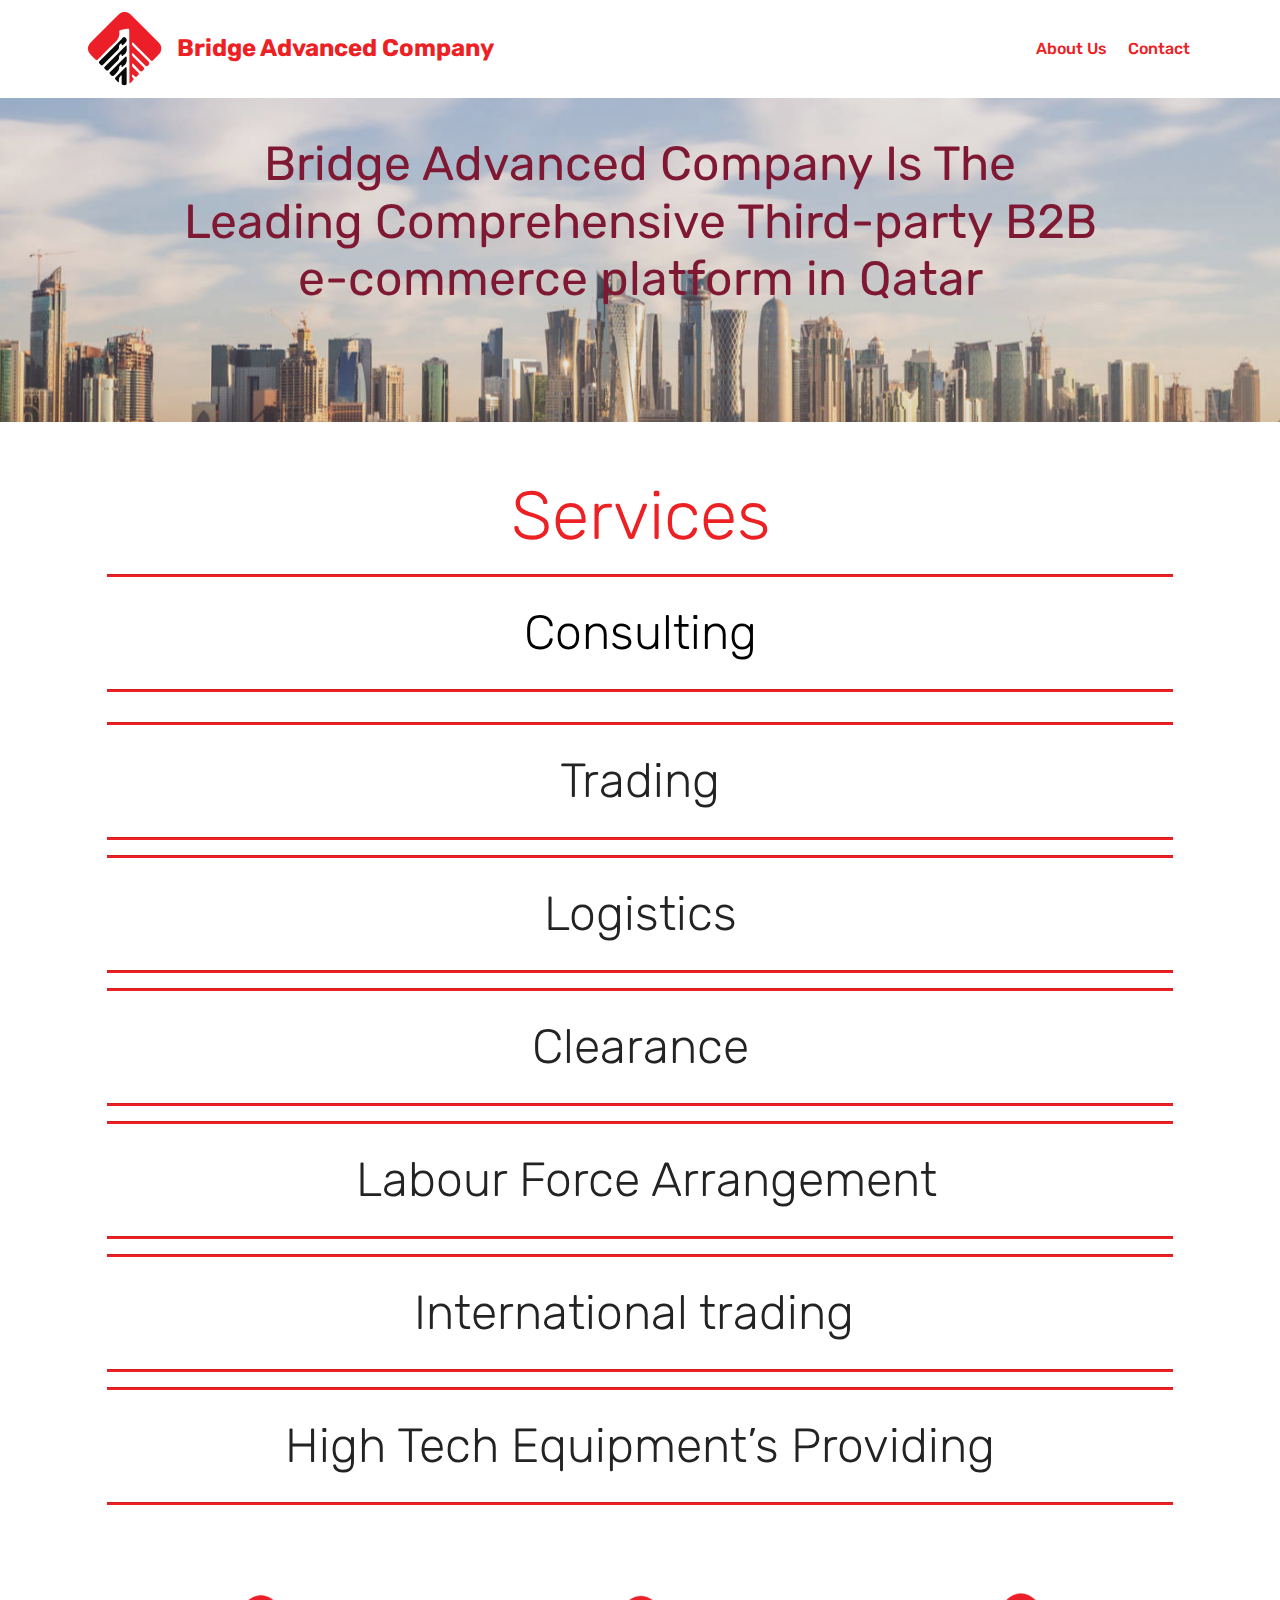
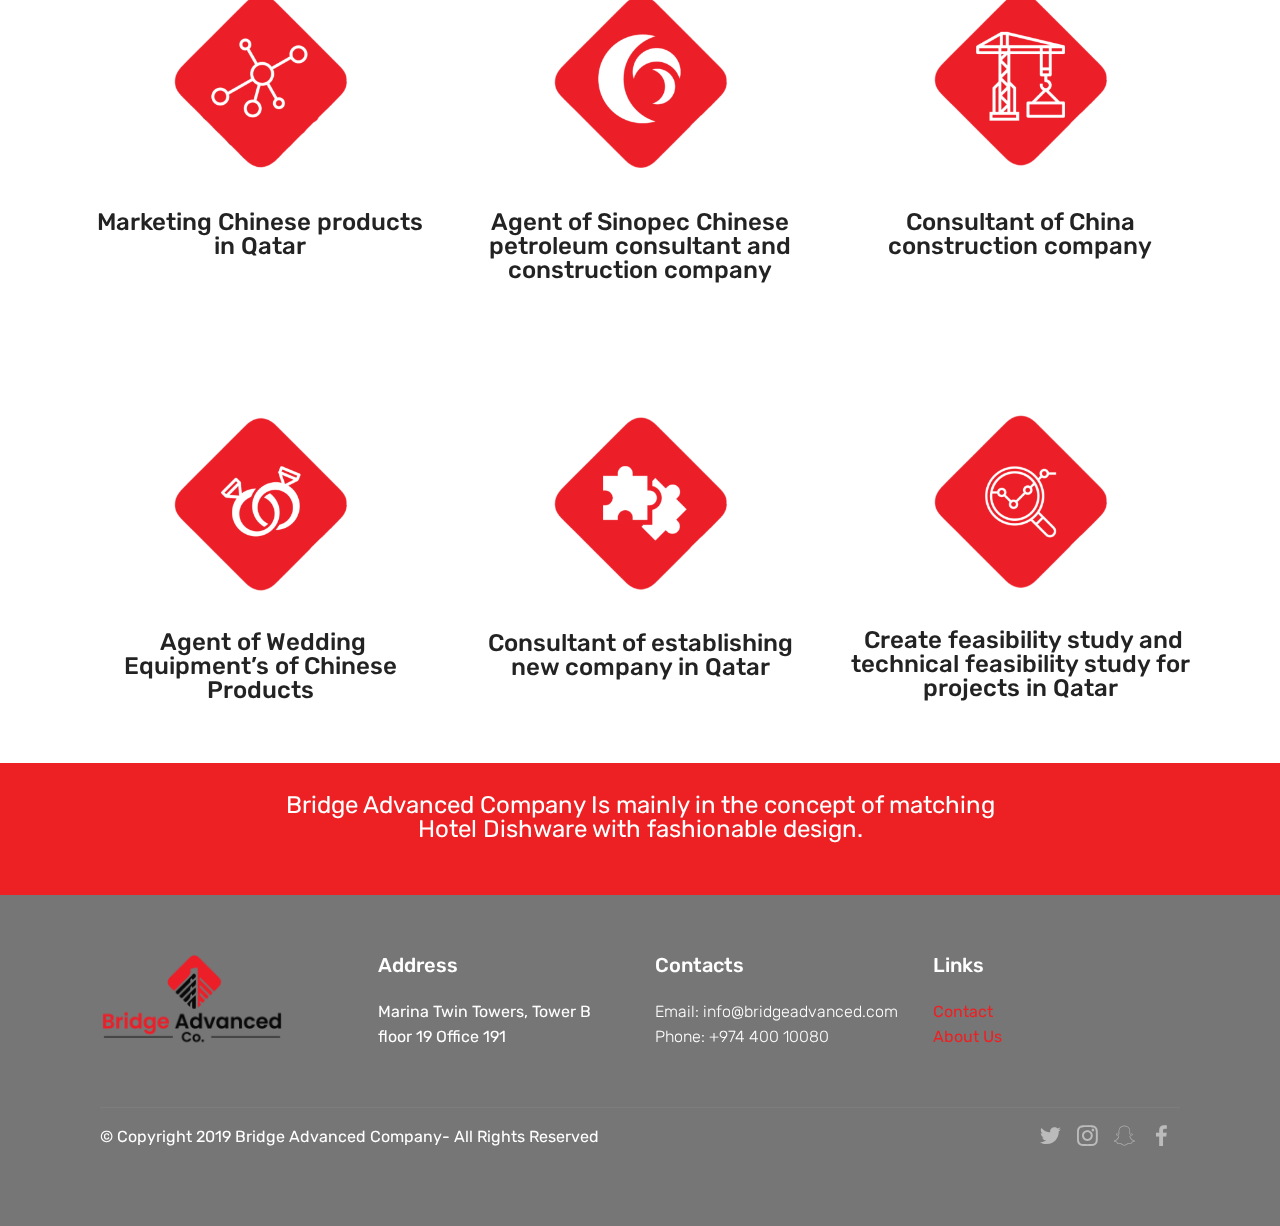
==== commit 5ad996d8: "new" ====
--- a/index.html
+++ b/index.html
@@ -6,7 +6,7 @@
   <meta http-equiv="X-UA-Compatible" content="IE=edge">
   <meta name="generator" content="Mobirise v4.11.4, mobirise.com">
   <meta name="viewport" content="width=device-width, initial-scale=1, minimum-scale=1">
-  <link rel="shortcut icon" href="assets/images/menu-logo-144x144.png" type="image/x-icon">
+  <link rel="shortcut icon" href="assets/images/bridge-1-164x164.png" type="image/x-icon">
   <meta name="description" content="">
   
   <title>Bridged Advanced Company</title>
@@ -41,48 +41,160 @@
             <div class="navbar-brand">
                 <span class="navbar-logo">
                     <a href="index.html">
-                        <img src="assets/images/menu-logo-144x144.png" alt="Mobirise" title="" style="height: 5.1rem;">
+                        <img src="assets/images/bridge-1-164x164.png" alt="Mobirise" title="" style="height: 5.1rem;">
                     </a>
                 </span>
-                <span class="navbar-caption-wrap"><a class="navbar-caption text-black display-5" href="index.html">Bridge Advanced Company</a></span>
+                <span class="navbar-caption-wrap"><a class="navbar-caption text-secondary display-5" href="index.html">Bridge Advanced Company</a></span>
             </div>
         </div>
         <div class="collapse navbar-collapse" id="navbarSupportedContent">
             <ul class="navbar-nav nav-dropdown nav-right" data-app-modern-menu="true"><li class="nav-item">
-                    <a class="nav-link link text-black display-4" href="page3.html">
-                        Products</a>
-                </li><li class="nav-item">
-                    <a class="nav-link link text-black display-4" href="page1.html">
+                    <a class="nav-link link text-secondary display-4" href="page1.html">
                         About Us
                     </a>
-                </li><li class="nav-item"><a class="nav-link link text-black display-4" href="page2.html">
+                </li><li class="nav-item"><a class="nav-link link text-secondary display-4" href="page2.html">
                         Contact</a></li></ul>
             
         </div>
     </nav>
 </section>
 
-<section class="engine"><a href="https://mobirise.info/v">free html templates</a></section><section class="header1 cid-rIby3z4Hx0 mbr-parallax-background" id="header16-0">
-
-    
-
-    <div class="mbr-overlay" style="opacity: 0.8; background-color: rgb(35, 35, 35);">
+<section class="engine"><a href="https://mobirise.info/e">how to make a website for free</a></section><section class="header1 cid-rIby3z4Hx0 mbr-parallax-background" id="header16-0">
+
+    
+
+    <div class="mbr-overlay" style="opacity: 0.1; background-color: rgb(35, 35, 35);">
     </div>
 
     <div class="container">
         <div class="row justify-content-md-center">
             <div class="col-md-10 align-center">
-                <h1 class="mbr-section-title mbr-bold pb-3 mbr-fonts-style display-2">Bridge Advanced Company Is The Leading Comprehensive Third-party B2B e-commerce platform in Qatar</h1>
-                
-                
-                
-            </div>
-        </div>
-    </div>
-
-</section>
-
-<section class="services1 cid-rJ1ySS7m1K" id="services1-a">
+                <h1 class="mbr-section-title mbr-bold pb-3 mbr-fonts-style display-2"><span style="font-weight: normal;">Bridge Advanced Company Is The Leading Comprehensive Third-party B2B e-commerce platform in Qatar</span></h1>
+                
+                
+                
+            </div>
+        </div>
+    </div>
+
+</section>
+
+<section class="mbr-section content4 cid-rLLHPIytQI" id="content4-y">
+
+    
+
+    <div class="container">
+        <div class="media-container-row">
+            <div class="title col-12 col-md-8">
+                <h2 class="align-center pb-3 mbr-fonts-style display-1">
+                    Services</h2>
+                
+                
+            </div>
+        </div>
+    </div>
+</section>
+
+<section class="mbr-section article content9 cid-rLLHGFk8UX" id="content9-x">
+    
+     
+
+    <div class="container">
+        <div class="inner-container" style="width: 100%;">
+            <hr class="line" style="width: 96%;">
+            <div class="section-text align-center mbr-fonts-style display-2">
+                    Consulting
+                </div>
+            <hr class="line" style="width: 96%;">
+        </div>
+        </div>
+</section>
+
+<section class="mbr-section article content9 cid-rLLI6aHZsq" id="content9-z">
+    
+     
+
+    <div class="container">
+        <div class="inner-container" style="width: 100%;">
+            <hr class="line" style="width: 96%;">
+            <div class="section-text align-center mbr-fonts-style display-2">
+                    Trading
+                </div>
+            <hr class="line" style="width: 96%;">
+        </div>
+        </div>
+</section>
+
+<section class="mbr-section article content9 cid-rLLIacDSAz" id="content9-10">
+    
+     
+
+    <div class="container">
+        <div class="inner-container" style="width: 100%;">
+            <hr class="line" style="width: 96%;">
+            <div class="section-text align-center mbr-fonts-style display-2">
+                    Logistics
+                </div>
+            <hr class="line" style="width: 96%;">
+        </div>
+        </div>
+</section>
+
+<section class="mbr-section article content9 cid-rLLIiiZeJM" id="content9-12">
+    
+     
+
+    <div class="container">
+        <div class="inner-container" style="width: 100%;">
+            <hr class="line" style="width: 96%;">
+            <div class="section-text align-center mbr-fonts-style display-2">
+                    Clearance
+                </div>
+            <hr class="line" style="width: 96%;">
+        </div>
+        </div>
+</section>
+
+<section class="mbr-section article content9 cid-rLLIiHJtSf" id="content9-13">
+    
+     
+
+    <div class="container">
+        <div class="inner-container" style="width: 100%;">
+            <hr class="line" style="width: 96%;">
+            <div class="section-text align-center mbr-fonts-style display-2">&nbsp;Labour Force Arrangement</div>
+            <hr class="line" style="width: 96%;">
+        </div>
+        </div>
+</section>
+
+<section class="mbr-section article content9 cid-rLLIj6iaP4" id="content9-14">
+    
+     
+
+    <div class="container">
+        <div class="inner-container" style="width: 100%;">
+            <hr class="line" style="width: 96%;">
+            <div class="section-text align-center mbr-fonts-style display-2">International trading&nbsp;</div>
+            <hr class="line" style="width: 96%;">
+        </div>
+        </div>
+</section>
+
+<section class="mbr-section article content9 cid-rLLIsaMwDI" id="content9-15">
+    
+     
+
+    <div class="container">
+        <div class="inner-container" style="width: 100%;">
+            <hr class="line" style="width: 96%;">
+            <div class="section-text align-center mbr-fonts-style display-2">High Tech Equipment’s Providing</div>
+            <hr class="line" style="width: 96%;">
+        </div>
+        </div>
+</section>
+
+<section class="services1 cid-rLLIO2GP6e" id="services1-16">
     <!---->
     
     <!---->
@@ -93,15 +205,14 @@
         <div class="row justify-content-center">
             <!--Titles-->
             <div class="title pb-5 col-12">
-                <h2 class="align-left pb-3 mbr-fonts-style display-1">
-                    Our Services</h2>
+                
                 
             </div>
             <!--Card-1-->
             <div class="card col-12 col-md-6 p-3 col-lg-4">
                 <div class="card-wrapper">
                     <div class="card-img">
-                        <img src="assets/images/1-696x464.png" alt="Mobirise" title="">
+                        <img src="assets/images/marketing-1-696x696.png" alt="Mobirise" title="">
                     </div>
                     <div class="card-box">
                         <h4 class="card-title mbr-fonts-style display-5">Marketing Chinese products in Qatar</h4>
@@ -115,7 +226,7 @@
             <div class="card col-12 col-md-6 p-3 col-lg-4">
                 <div class="card-wrapper">
                     <div class="card-img">
-                        <img src="assets/images/2-696x464.png" alt="Mobirise" title="">
+                        <img src="assets/images/agent-1-696x696.png" alt="Mobirise" title="">
                     </div>
                     <div class="card-box">
                         <h4 class="card-title mbr-fonts-style display-5">Agent of Sinopec Chinese petroleum consultant and construction company</h4>
@@ -129,7 +240,7 @@
             <div class="card col-12 col-md-6 p-3 col-lg-4 last-child">
                 <div class="card-wrapper">
                     <div class="card-img">
-                        <img src="assets/images/3-696x464.png" alt="Mobirise" title="">
+                        <img src="assets/images/construction-1-696x696.png" alt="Mobirise" title="">
                     </div>
                     <div class="card-box">
                         <h4 class="card-title mbr-fonts-style display-5">Consultant of China construction company</h4>
@@ -163,7 +274,7 @@
             <div class="card col-12 col-md-6 p-3 col-lg-4">
                 <div class="card-wrapper">
                     <div class="card-img">
-                        <img src="assets/images/4-696x464.png" alt="Mobirise" title="">
+                        <img src="assets/images/wedding-696x696.png" alt="Mobirise" title="">
                     </div>
                     <div class="card-box">
                         <h4 class="card-title mbr-fonts-style display-5">&nbsp;Agent of Wedding Equipment’s of Chinese Products</h4>
@@ -177,7 +288,7 @@
             <div class="card col-12 col-md-6 p-3 col-lg-4">
                 <div class="card-wrapper">
                     <div class="card-img">
-                        <img src="assets/images/5-696x464.png" alt="Mobirise" title="">
+                        <img src="assets/images/company-696x696.png" alt="Mobirise" title="">
                     </div>
                     <div class="card-box">
                         <h4 class="card-title mbr-fonts-style display-5">Consultant of establishing new company in Qatar</h4>
@@ -191,7 +302,7 @@
             <div class="card col-12 col-md-6 p-3 col-lg-4 last-child">
                 <div class="card-wrapper">
                     <div class="card-img">
-                        <img src="assets/images/6-696x464.png" alt="Mobirise" title="">
+                        <img src="assets/images/analysis-1-696x696.png" alt="Mobirise" title="">
                     </div>
                     <div class="card-box">
                         <h4 class="card-title mbr-fonts-style display-5">&nbsp;Create feasibility study and technical feasibility study for projects in Qatar</h4>
@@ -207,86 +318,25 @@
     </div>
 </section>
 
-<section class="mbr-section content5 cid-rJ1Bb7yQmx mbr-parallax-background" id="content5-c">
-
-    
-
-    <div class="mbr-overlay" style="opacity: 0.8; background-color: rgb(35, 35, 35);">
-    </div>
+<section class="mbr-section content5 cid-rJ1Bb7yQmx" id="content5-c">
+
+    
+
+    
 
     <div class="container">
         <div class="media-container-row">
             <div class="title col-12 col-md-8">
-                <h2 class="align-center mbr-bold mbr-white pb-3 mbr-fonts-style display-5">Bridge Advanced Company Is mainly in the concept of matching Hotel Dishware with fashionable design blocked creative style</h2>
-                
-                
-                
-            </div>
-        </div>
-    </div>
-</section>
-
-<section class="features11 cid-rIbAseZ9lk" id="features11-7">
-
-    
-
-    
-
-    <div class="container">   
-        <div class="col-md-12">
-            <div class="media-container-row">
-                <div class="mbr-figure m-auto" style="width: 50%;">
-                    <img src="assets/images/mbr-952x714.jpeg" alt="Mobirise" title="">
-                </div>
-                <div class=" align-left aside-content">
-                    <h2 class="mbr-title pt-2 mbr-fonts-style display-2">
-                        Bridged Advanced</h2>
-                    <div class="mbr-section-text">
-                        <p class="mbr-text mb-5 pt-3 mbr-light mbr-fonts-style display-5">
-                         Dedicated to serving the global trade field and providing high-quality Chinese Ceramic Wares and suppliers information for global buyers. specially in middle east
-                        </p>
-                    </div>
-
-                    <div class="block-content">
-                        <div class="card p-3 pr-3">
-                            <div class="media">
-                                <div class=" align-self-center card-img pb-3">
-                                    <span class="mbri-extension mbr-iconfont"></span>
-                                </div>     
-                                <div class="media-body">
-                                    <h4 class="card-title mbr-fonts-style display-7">Sample Text.</h4>
-                                </div>
-                            </div>                
-
-                            <div class="card-box">
-                                <p class="block-text mbr-fonts-style display-7">Sample Text.</p>
-                            </div>
-                        </div>
-
-                        <div class="card p-3 pr-3">
-                            <div class="media">
-                                <div class="align-self-center card-img pb-3">
-                                    <span class="mbri-drag-n-drop2 mbr-iconfont"></span>
-                                </div>     
-                                <div class="media-body">
-                                    <h4 class="card-title mbr-fonts-style display-7">Sample Text.</h4>
-                                </div>
-                            </div>                
-
-                            <div class="card-box">
-                                <p class="block-text mbr-fonts-style display-7">
-                                    Sample Text.
-                                </p>
-                            </div>
-                        </div>
-                    </div>
-                </div>
-            </div>
-        </div> 
-    </div>          
-</section>
-
-<section class="cid-rJ1G8NZ6WA" id="footer1-o">
+                <h2 class="align-center mbr-bold mbr-white pb-3 mbr-fonts-style display-5"><span style="font-weight: normal;">Bridge Advanced Company Is mainly in the concept of matching Hotel Dishware with fashionable design.</span></h2>
+                
+                
+                
+            </div>
+        </div>
+    </div>
+</section>
+
+<section class="cid-rLLNVDi7jD" id="footer1-1a">
 
     
 
@@ -297,7 +347,7 @@
             <div class="col-12 col-md-3">
                 <div class="media-wrap">
                     <a href="index.html">
-                        <img src="assets/images/menu-logo-144x144.png" alt="Mobirise" title="">
+                        <img src="assets/images/bridgeadvanced-1-192x192.png" alt="Mobirise" title="">
                     </a>
                 </div>
             </div>
@@ -305,26 +355,21 @@
                 <h5 class="pb-3">
                     Address
                 </h5>
-                <p class="mbr-text">
-                    1234 Street Name
-                    <br>City, AA 99999
-                </p>
+                <p class="mbr-text">Marina Twin Towers, Tower B floor 19 Office 191</p>
             </div>
             <div class="col-12 col-md-3 mbr-fonts-style display-4">
                 <h5 class="pb-3">
                     Contacts
                 </h5>
                 <p class="mbr-text">
-                    Email: abdelnaser@bridgeadvanced.com
-                    <br>Phone: 00974 7478 0579
-                    <br>Fax: 00974 7478 0579
-                </p>
+                    Email: info@bridgeadvanced.com
+                    <br>Phone: +974 400 10080<br></p>
             </div>
             <div class="col-12 col-md-3 mbr-fonts-style display-7">
                 <h5 class="pb-3">
                     Links
                 </h5>
-                <p class="mbr-text"><a href="page2.html">Contact&nbsp;</a><br><a class="text-primary" href="page1.html">About Us</a><br><br></p>
+                <p class="mbr-text"><a href="page2.html" class="text-secondary">Contact&nbsp;</a><br><a class="text-secondary" href="page1.html">About Us</a><br><br></p>
             </div>
         </div>
         <div class="footer-lower">
@@ -351,8 +396,16 @@
                                 <span class="mbr-iconfont mbr-iconfont-social socicon-instagram socicon"></span>
                             </a>
                         </div>
-                        
-                        
+                        <div class="soc-item">
+                            <a href="http://www.snapchat.com/add/bridge_advanced" target="_blank">
+                                <span class="mbr-iconfont mbr-iconfont-social socicon-snapchat socicon"></span>
+                            </a>
+                        </div>
+                        <div class="soc-item">
+                            <a href="http://www.facebook.com/Bridge-Advanced-Company-103385367807085/" target="_blank">
+                                <span class="mbr-iconfont mbr-iconfont-social socicon-facebook socicon"></span>
+                            </a>
+                        </div>
                         
                         
                     </div>
--- a/assets/mobirise/css/mbr-additional.css
+++ b/assets/mobirise/css/mbr-additional.css
@@ -128,8 +128,8 @@
 }
 .btn-secondary,
 .btn-secondary:active {
-  background-color: #ff3366 !important;
-  border-color: #ff3366 !important;
+  background-color: #ed2024 !important;
+  border-color: #ed2024 !important;
   color: #ffffff !important;
 }
 .btn-secondary:hover,
@@ -137,14 +137,14 @@
 .btn-secondary.focus,
 .btn-secondary.active {
   color: #ffffff !important;
-  background-color: #e50039 !important;
-  border-color: #e50039 !important;
+  background-color: #b20e12 !important;
+  border-color: #b20e12 !important;
 }
 .btn-secondary.disabled,
 .btn-secondary:disabled {
   color: #ffffff !important;
-  background-color: #e50039 !important;
-  border-color: #e50039 !important;
+  background-color: #b20e12 !important;
+  border-color: #b20e12 !important;
 }
 .btn-info,
 .btn-info:active {
@@ -292,22 +292,22 @@
 .btn-secondary-outline,
 .btn-secondary-outline:active {
   background: none;
-  border-color: #cc0033;
-  color: #cc0033;
+  border-color: #9b0c0f;
+  color: #9b0c0f;
 }
 .btn-secondary-outline:hover,
 .btn-secondary-outline:focus,
 .btn-secondary-outline.focus,
 .btn-secondary-outline.active {
   color: #ffffff;
-  background-color: #ff3366;
-  border-color: #ff3366;
+  background-color: #ed2024;
+  border-color: #ed2024;
 }
 .btn-secondary-outline.disabled,
 .btn-secondary-outline:disabled {
   color: #ffffff !important;
-  background-color: #ff3366 !important;
-  border-color: #ff3366 !important;
+  background-color: #ed2024 !important;
+  border-color: #ed2024 !important;
 }
 .btn-info-outline,
 .btn-info-outline:active {
@@ -427,7 +427,7 @@
   color: #149dcc !important;
 }
 .text-secondary {
-  color: #ff3366 !important;
+  color: #ed2024 !important;
 }
 .text-success {
   color: #f7ed4a !important;
@@ -453,7 +453,7 @@
 }
 a.text-secondary:hover,
 a.text-secondary:focus {
-  color: #cc0033 !important;
+  color: #9b0c0f !important;
 }
 a.text-success:hover,
 a.text-success:focus {
@@ -682,7 +682,7 @@
 .xdsoft_datetimepicker .xdsoft_calendar td:hover,
 .xdsoft_datetimepicker .xdsoft_timepicker .xdsoft_time_box > div > div:hover {
   color: #ffffff !important;
-  background: #ff3366 !important;
+  background: #ed2024 !important;
   box-shadow: none !important;
 }
 .lazy-bg {
@@ -713,13 +713,13 @@
 .cid-rIby3z4Hx0 {
   padding-top: 135px;
   padding-bottom: 90px;
-  background-image: url("../../../assets/images/mbr-3-1920x1280.jpg");
+  background-image: url("../../../assets/images/qatar-destination-2000x667.jpg");
 }
 .cid-rIby3z4Hx0 P {
   color: #767676;
 }
 .cid-rIby3z4Hx0 H1 {
-  color: #ffffff;
+  color: #7f1933;
   text-align: center;
 }
 .cid-rIby3z4Hx0 .mbr-text,
@@ -1133,43 +1133,217 @@
 .cid-rIbzZoSKvN .dropdown-item:hover {
   color: #ed2024 !important;
 }
-.cid-rJ1ySS7m1K {
-  padding-top: 45px;
+.cid-rLLHPIytQI {
+  padding-top: 60px;
   padding-bottom: 0px;
   background-color: #ffffff;
 }
-.cid-rJ1ySS7m1K h4 {
+.cid-rLLHPIytQI .mbr-section-subtitle {
+  color: #767676;
+}
+.cid-rLLHPIytQI H2 {
+  color: #ed2024;
+}
+.cid-rLLHGFk8UX {
+  padding-top: 0px;
+  padding-bottom: 30px;
+  background-color: #ffffff;
+}
+.cid-rLLHGFk8UX .line {
+  background-color: #ed2024;
+  color: #ed2024;
+  align: center;
+  height: 2px;
+  margin: 0 auto;
+}
+.cid-rLLHGFk8UX .section-text {
+  padding: 2rem 0;
+  color: #000000;
+}
+.cid-rLLHGFk8UX .inner-container {
+  margin: 0 auto;
+}
+@media (max-width: 768px) {
+  .cid-rLLHGFk8UX .inner-container {
+    width: 100% !important;
+  }
+}
+.cid-rLLI6aHZsq {
+  padding-top: 0px;
+  padding-bottom: 15px;
+  background-color: #ffffff;
+}
+.cid-rLLI6aHZsq .line {
+  background-color: #ed2024;
+  color: #ed2024;
+  align: center;
+  height: 2px;
+  margin: 0 auto;
+}
+.cid-rLLI6aHZsq .section-text {
+  padding: 2rem 0;
+}
+.cid-rLLI6aHZsq .inner-container {
+  margin: 0 auto;
+}
+@media (max-width: 768px) {
+  .cid-rLLI6aHZsq .inner-container {
+    width: 100% !important;
+  }
+}
+.cid-rLLIacDSAz {
+  padding-top: 0px;
+  padding-bottom: 15px;
+  background-color: #ffffff;
+}
+.cid-rLLIacDSAz .line {
+  background-color: #ed2024;
+  color: #ed2024;
+  align: center;
+  height: 2px;
+  margin: 0 auto;
+}
+.cid-rLLIacDSAz .section-text {
+  padding: 2rem 0;
+}
+.cid-rLLIacDSAz .inner-container {
+  margin: 0 auto;
+}
+@media (max-width: 768px) {
+  .cid-rLLIacDSAz .inner-container {
+    width: 100% !important;
+  }
+}
+.cid-rLLIiiZeJM {
+  padding-top: 0px;
+  padding-bottom: 15px;
+  background-color: #ffffff;
+}
+.cid-rLLIiiZeJM .line {
+  background-color: #ed2024;
+  color: #ed2024;
+  align: center;
+  height: 2px;
+  margin: 0 auto;
+}
+.cid-rLLIiiZeJM .section-text {
+  padding: 2rem 0;
+}
+.cid-rLLIiiZeJM .inner-container {
+  margin: 0 auto;
+}
+@media (max-width: 768px) {
+  .cid-rLLIiiZeJM .inner-container {
+    width: 100% !important;
+  }
+}
+.cid-rLLIiHJtSf {
+  padding-top: 0px;
+  padding-bottom: 15px;
+  background-color: #ffffff;
+}
+.cid-rLLIiHJtSf .line {
+  background-color: #ed2024;
+  color: #ed2024;
+  align: center;
+  height: 2px;
+  margin: 0 auto;
+}
+.cid-rLLIiHJtSf .section-text {
+  padding: 2rem 0;
+}
+.cid-rLLIiHJtSf .inner-container {
+  margin: 0 auto;
+}
+@media (max-width: 768px) {
+  .cid-rLLIiHJtSf .inner-container {
+    width: 100% !important;
+  }
+}
+.cid-rLLIj6iaP4 {
+  padding-top: 0px;
+  padding-bottom: 15px;
+  background-color: #ffffff;
+}
+.cid-rLLIj6iaP4 .line {
+  background-color: #ed2024;
+  color: #ed2024;
+  align: center;
+  height: 2px;
+  margin: 0 auto;
+}
+.cid-rLLIj6iaP4 .section-text {
+  padding: 2rem 0;
+}
+.cid-rLLIj6iaP4 .inner-container {
+  margin: 0 auto;
+}
+@media (max-width: 768px) {
+  .cid-rLLIj6iaP4 .inner-container {
+    width: 100% !important;
+  }
+}
+.cid-rLLIsaMwDI {
+  padding-top: 0px;
+  padding-bottom: 15px;
+  background-color: #ffffff;
+}
+.cid-rLLIsaMwDI .line {
+  background-color: #ed2024;
+  color: #ed2024;
+  align: center;
+  height: 2px;
+  margin: 0 auto;
+}
+.cid-rLLIsaMwDI .section-text {
+  padding: 2rem 0;
+}
+.cid-rLLIsaMwDI .inner-container {
+  margin: 0 auto;
+}
+@media (max-width: 768px) {
+  .cid-rLLIsaMwDI .inner-container {
+    width: 100% !important;
+  }
+}
+.cid-rLLIO2GP6e {
+  padding-top: 0px;
+  padding-bottom: 45px;
+  background-color: #ffffff;
+}
+.cid-rLLIO2GP6e h4 {
   font-weight: 500;
   margin-bottom: 0;
   text-align: left;
   padding-top: 2rem;
 }
-.cid-rJ1ySS7m1K p {
+.cid-rLLIO2GP6e p {
   margin-bottom: 0;
   text-align: left;
   padding-top: 1.5rem;
-}
-.cid-rJ1ySS7m1K .mbr-section-btn {
+  padding-top: 2rem;
+}
+.cid-rLLIO2GP6e .mbr-section-btn {
   padding-top: 2.5rem;
 }
-.cid-rJ1ySS7m1K .mbr-section-btn a {
+.cid-rLLIO2GP6e .mbr-section-btn a {
   margin: 0;
 }
-.cid-rJ1ySS7m1K .mbr-text {
+.cid-rLLIO2GP6e .mbr-text {
   color: #767676;
 }
-.cid-rJ1ySS7m1K .card-wrapper {
+.cid-rLLIO2GP6e .card-wrapper {
   height: 100%;
 }
 @media (max-width: 767px) {
-  .cid-rJ1ySS7m1K .card:not(.last-child) {
+  .cid-rLLIO2GP6e .card:not(.last-child) {
     padding-bottom: 2rem;
   }
 }
-.cid-rJ1ySS7m1K H2 {
+.cid-rLLIO2GP6e H2 {
   text-align: center;
 }
-.cid-rJ1ySS7m1K .card-title {
+.cid-rLLIO2GP6e .card-title {
   text-align: center;
 }
 .cid-rJ1ziLbHHy {
@@ -1213,115 +1387,50 @@
   text-align: center;
 }
 .cid-rJ1Bb7yQmx {
-  padding-top: 45px;
+  padding-top: 30px;
   padding-bottom: 30px;
-  background-image: url("../../../assets/images/mbr-1920x1447.jpg");
+  background-color: #ed2024;
 }
 .cid-rJ1Bb7yQmx H2 {
   text-align: center;
 }
-.cid-rIbAseZ9lk {
-  padding-top: 90px;
-  padding-bottom: 90px;
-  background-color: #ffffff;
-}
-.cid-rIbAseZ9lk h2 {
-  text-align: left;
-}
-.cid-rIbAseZ9lk h4 {
-  text-align: left;
-  font-weight: 500;
-}
-.cid-rIbAseZ9lk p {
-  color: #767676;
-  text-align: left;
-}
-.cid-rIbAseZ9lk .aside-content {
-  flex-basis: 100%;
-  -webkit-flex-basis: 100%;
-}
-.cid-rIbAseZ9lk .block-content {
-  display: -webkit-flex;
-  flex-direction: column;
-  -webkit-flex-direction: column;
-  word-break: break-word;
-}
-.cid-rIbAseZ9lk .media {
-  margin: initial;
-  align-items: center;
-  -webkit-align-items: center;
-}
-.cid-rIbAseZ9lk .mbr-figure {
-  align-self: flex-start;
-  -webkit-align-self: flex-start;
-  -webkit-flex-shrink: 0;
-  flex-shrink: 0;
-}
-.cid-rIbAseZ9lk .card-img {
-  padding-right: 2rem;
-  width: auto;
-}
-.cid-rIbAseZ9lk .card-img span {
-  font-size: 72px;
-  color: #707070;
-}
-@media (min-width: 992px) {
-  .cid-rIbAseZ9lk .mbr-figure {
-    padding-right: 4rem;
-  }
-}
-@media (max-width: 991px) {
-  .cid-rIbAseZ9lk .mbr-figure {
-    padding-right: 0;
-    padding-bottom: 1rem;
-    margin-bottom: 2rem;
-  }
-}
-@media (max-width: 300px) {
-  .cid-rIbAseZ9lk .card-img span {
-    font-size: 40px !important;
-  }
-}
-.cid-rIbAseZ9lk .mbr-text {
-  color: #000000;
-}
-.cid-rJ1G8NZ6WA {
+.cid-rLLNVDi7jD {
   padding-top: 60px;
   padding-bottom: 60px;
-  background-color: #2e2e2e;
+  background-color: #767676;
 }
 @media (max-width: 767px) {
-  .cid-rJ1G8NZ6WA .content {
+  .cid-rLLNVDi7jD .content {
     text-align: center;
   }
-  .cid-rJ1G8NZ6WA .content > div:not(:last-child) {
+  .cid-rLLNVDi7jD .content > div:not(:last-child) {
     margin-bottom: 2rem;
   }
 }
 @media (max-width: 767px) {
-  .cid-rJ1G8NZ6WA .media-wrap {
+  .cid-rLLNVDi7jD .media-wrap {
     margin-bottom: 1rem;
   }
 }
-.cid-rJ1G8NZ6WA .media-wrap .mbr-iconfont-logo {
+.cid-rLLNVDi7jD .media-wrap .mbr-iconfont-logo {
   font-size: 7.5rem;
   color: #f36;
 }
-.cid-rJ1G8NZ6WA .media-wrap img {
+.cid-rLLNVDi7jD .media-wrap img {
   height: 6rem;
 }
 @media (max-width: 767px) {
-  .cid-rJ1G8NZ6WA .footer-lower .copyright {
+  .cid-rLLNVDi7jD .footer-lower .copyright {
     margin-bottom: 1rem;
     text-align: center;
   }
 }
-.cid-rJ1G8NZ6WA .footer-lower hr {
+.cid-rLLNVDi7jD .footer-lower hr {
   margin: 1rem 0;
   border-color: #fff;
   opacity: .05;
 }
-.cid-rJ1G8NZ6WA .footer-lower .social-list {
+.cid-rLLNVDi7jD .footer-lower .social-list {
   padding-left: 0;
   margin-bottom: 0;
   list-style: none;
@@ -1331,24 +1440,24 @@
   -webkit-justify-content: flex-end;
   justify-content: flex-end;
 }
-.cid-rJ1G8NZ6WA .footer-lower .social-list .mbr-iconfont-social {
+.cid-rLLNVDi7jD .footer-lower .social-list .mbr-iconfont-social {
   font-size: 1.3rem;
   color: #fff;
 }
-.cid-rJ1G8NZ6WA .footer-lower .social-list .soc-item {
+.cid-rLLNVDi7jD .footer-lower .social-list .soc-item {
   margin: 0 .5rem;
 }
-.cid-rJ1G8NZ6WA .footer-lower .social-list a {
+.cid-rLLNVDi7jD .footer-lower .social-list a {
   margin: 0;
   opacity: .5;
   -webkit-transition: .2s linear;
   transition: .2s linear;
 }
-.cid-rJ1G8NZ6WA .footer-lower .social-list a:hover {
+.cid-rLLNVDi7jD .footer-lower .social-list a:hover {
   opacity: 1;
 }
 @media (max-width: 767px) {
-  .cid-rJ1G8NZ6WA .footer-lower .social-list {
+  .cid-rLLNVDi7jD .footer-lower .social-list {
     -webkit-justify-content: center;
     justify-content: center;
   }
@@ -1763,54 +1872,97 @@
 .cid-rJ1CHYVytP {
   padding-top: 120px;
   padding-bottom: 0px;
-  background-image: url("../../../assets/images/mbr-1-1920x1280.jpg");
+  background-image: url("../../../assets/images/mbr-5-1920x1280.jpg");
 }
 .cid-rJ1CHYVytP .mbr-section-subtitle {
   text-align: center;
 }
-.cid-rJ1DnaU2qy {
-  padding-top: 45px;
-  padding-bottom: 0px;
+.cid-rLLLmbmdzp {
+  padding-top: 60px;
+  padding-bottom: 60px;
   background-color: #ffffff;
 }
-.cid-rJ1DnaU2qy h4 {
+.cid-rLLLmbmdzp .mbr-section-subtitle {
+  color: #000000;
+}
+.cid-rLLLmbmdzp H2 {
+  color: #ed2024;
+}
+.cid-rLLORv6rcQ {
+  padding-top: 90px;
+  padding-bottom: 90px;
+  background-color: #ffffff;
+}
+.cid-rLLORv6rcQ h2 {
+  text-align: left;
+}
+.cid-rLLORv6rcQ h4 {
+  text-align: left;
   font-weight: 500;
-  margin-bottom: 0;
+}
+.cid-rLLORv6rcQ p {
+  color: #767676;
   text-align: left;
-  padding-top: 2rem;
-}
-.cid-rJ1DnaU2qy p {
-  margin-bottom: 0;
-  text-align: left;
-  padding-top: 1.5rem;
-}
-.cid-rJ1DnaU2qy .mbr-section-btn {
-  padding-top: 2.5rem;
-}
-.cid-rJ1DnaU2qy .mbr-section-btn a {
-  margin: 0;
-}
-.cid-rJ1DnaU2qy .mbr-text {
-  color: #767676;
-}
-.cid-rJ1DnaU2qy .card-wrapper {
-  height: 100%;
-}
-@media (max-width: 767px) {
-  .cid-rJ1DnaU2qy .card:not(.last-child) {
-    padding-bottom: 2rem;
-  }
-}
-.cid-rJ1DnaU2qy H2 {
-  text-align: center;
-}
-.cid-rJ1DnaU2qy .card-title {
-  text-align: center;
+}
+.cid-rLLORv6rcQ .aside-content {
+  flex-basis: 100%;
+  -webkit-flex-basis: 100%;
+}
+.cid-rLLORv6rcQ .block-content {
+  display: -webkit-flex;
+  flex-direction: column;
+  -webkit-flex-direction: column;
+  word-break: break-word;
+}
+.cid-rLLORv6rcQ .media {
+  margin: initial;
+  align-items: center;
+  -webkit-align-items: center;
+}
+.cid-rLLORv6rcQ .mbr-figure {
+  align-self: flex-start;
+  -webkit-align-self: flex-start;
+  -webkit-flex-shrink: 0;
+  flex-shrink: 0;
+}
+.cid-rLLORv6rcQ .card-img {
+  padding-right: 2rem;
+  width: auto;
+}
+.cid-rLLORv6rcQ .card-img span {
+  font-size: 72px;
+  color: #707070;
+}
+@media (min-width: 992px) {
+  .cid-rLLORv6rcQ .mbr-figure {
+    padding-right: 4rem;
+  }
+}
+@media (max-width: 991px) {
+  .cid-rLLORv6rcQ .mbr-figure {
+    padding-right: 0;
+    padding-bottom: 1rem;
+    margin-bottom: 2rem;
+  }
+}
+@media (max-width: 300px) {
+  .cid-rLLORv6rcQ .card-img span {
+    font-size: 40px !important;
+  }
+}
+.cid-rLLORv6rcQ .mbr-text {
+  color: #000000;
+}
+.cid-rLLORv6rcQ P {
+  color: #000000;
+}
+.cid-rLLORv6rcQ H2 {
+  color: #ed2024;
 }
 .cid-rJ1GWxgLR5 {
   padding-top: 60px;
   padding-bottom: 60px;
-  background-color: #2e2e2e;
+  background-color: #767676;
 }
 @media (max-width: 767px) {
   .cid-rJ1GWxgLR5 .content {
@@ -2284,11 +2436,52 @@
 }
 .cid-rJ1E5CGPDM {
   padding-top: 120px;
-  padding-bottom: 0px;
-  background-image: url("../../../assets/images/mbr-2-1920x1280.jpg");
+  padding-bottom: 45px;
+  background-image: url("../../../assets/images/mbr-5-1920x1280.jpg");
 }
 .cid-rJ1E5CGPDM .mbr-section-subtitle {
   text-align: center;
+}
+.cid-rLQDLK7qyE {
+  padding-top: 0px;
+  padding-bottom: 45px;
+  background-color: #ffffff;
+}
+.cid-rLQDLK7qyE h4 {
+  font-weight: 500;
+  margin-bottom: 0;
+  text-align: left;
+  padding-top: 2rem;
+}
+.cid-rLQDLK7qyE p {
+  margin-bottom: 0;
+  text-align: left;
+  padding-top: 1.5rem;
+  padding-top: 2rem;
+}
+.cid-rLQDLK7qyE .mbr-section-btn {
+  padding-top: 2.5rem;
+}
+.cid-rLQDLK7qyE .mbr-section-btn a {
+  margin: 0;
+}
+.cid-rLQDLK7qyE .mbr-text {
+  color: #767676;
+}
+.cid-rLQDLK7qyE .card-wrapper {
+  height: 100%;
+}
+@media (max-width: 767px) {
+  .cid-rLQDLK7qyE .card:not(.last-child) {
+    padding-bottom: 2rem;
+  }
+}
+.cid-rLQDLK7qyE H2 {
+  text-align: center;
+}
+.cid-rLQDLK7qyE .card-title {
+  text-align: center;
+  color: #000000;
 }
 .cid-rJ1Ej3Cm5P .google-map {
   height: 25rem;
@@ -2337,43 +2530,43 @@
 .cid-rJ1Elsn787 textarea.form-control {
   min-height: 188px;
 }
-.cid-rJ1GT9W1vl {
+.cid-rLLNT4dGCC {
   padding-top: 60px;
   padding-bottom: 60px;
-  background-color: #2e2e2e;
+  background-color: #767676;
 }
 @media (max-width: 767px) {
-  .cid-rJ1GT9W1vl .content {
+  .cid-rLLNT4dGCC .content {
     text-align: center;
   }
-  .cid-rJ1GT9W1vl .content > div:not(:last-child) {
+  .cid-rLLNT4dGCC .content > div:not(:last-child) {
     margin-bottom: 2rem;
   }
 }
 @media (max-width: 767px) {
-  .cid-rJ1GT9W1vl .media-wrap {
+  .cid-rLLNT4dGCC .media-wrap {
     margin-bottom: 1rem;
   }
 }
-.cid-rJ1GT9W1vl .media-wrap .mbr-iconfont-logo {
+.cid-rLLNT4dGCC .media-wrap .mbr-iconfont-logo {
   font-size: 7.5rem;
   color: #f36;
 }
-.cid-rJ1GT9W1vl .media-wrap img {
+.cid-rLLNT4dGCC .media-wrap img {
   height: 6rem;
 }
 @media (max-width: 767px) {
-  .cid-rJ1GT9W1vl .footer-lower .copyright {
+  .cid-rLLNT4dGCC .footer-lower .copyright {
     margin-bottom: 1rem;
     text-align: center;
   }
 }
-.cid-rJ1GT9W1vl .footer-lower hr {
+.cid-rLLNT4dGCC .footer-lower hr {
   margin: 1rem 0;
   border-color: #fff;
   opacity: .05;
 }
-.cid-rJ1GT9W1vl .footer-lower .social-list {
+.cid-rLLNT4dGCC .footer-lower .social-list {
   padding-left: 0;
   margin-bottom: 0;
   list-style: none;
@@ -2383,24 +2576,24 @@
   -webkit-justify-content: flex-end;
   justify-content: flex-end;
 }
-.cid-rJ1GT9W1vl .footer-lower .social-list .mbr-iconfont-social {
+.cid-rLLNT4dGCC .footer-lower .social-list .mbr-iconfont-social {
   font-size: 1.3rem;
   color: #fff;
 }
-.cid-rJ1GT9W1vl .footer-lower .social-list .soc-item {
+.cid-rLLNT4dGCC .footer-lower .social-list .soc-item {
   margin: 0 .5rem;
 }
-.cid-rJ1GT9W1vl .footer-lower .social-list a {
+.cid-rLLNT4dGCC .footer-lower .social-list a {
   margin: 0;
   opacity: .5;
   -webkit-transition: .2s linear;
   transition: .2s linear;
 }
-.cid-rJ1GT9W1vl .footer-lower .social-list a:hover {
+.cid-rLLNT4dGCC .footer-lower .social-list a:hover {
   opacity: 1;
 }
 @media (max-width: 767px) {
-  .cid-rJ1GT9W1vl .footer-lower .social-list {
+  .cid-rLLNT4dGCC .footer-lower .social-list {
     -webkit-justify-content: center;
     justify-content: center;
   }
--- a/assets/mobirise/css/mbr-additional.css
+++ b/assets/mobirise/css/mbr-additional.css
@@ -128,8 +128,8 @@
 }
 .btn-secondary,
 .btn-secondary:active {
-  background-color: #ff3366 !important;
-  border-color: #ff3366 !important;
+  background-color: #ed2024 !important;
+  border-color: #ed2024 !important;
   color: #ffffff !important;
 }
 .btn-secondary:hover,
@@ -137,14 +137,14 @@
 .btn-secondary.focus,
 .btn-secondary.active {
   color: #ffffff !important;
-  background-color: #e50039 !important;
-  border-color: #e50039 !important;
+  background-color: #b20e12 !important;
+  border-color: #b20e12 !important;
 }
 .btn-secondary.disabled,
 .btn-secondary:disabled {
   color: #ffffff !important;
-  background-color: #e50039 !important;
-  border-color: #e50039 !important;
+  background-color: #b20e12 !important;
+  border-color: #b20e12 !important;
 }
 .btn-info,
 .btn-info:active {
@@ -292,22 +292,22 @@
 .btn-secondary-outline,
 .btn-secondary-outline:active {
   background: none;
-  border-color: #cc0033;
-  color: #cc0033;
+  border-color: #9b0c0f;
+  color: #9b0c0f;
 }
 .btn-secondary-outline:hover,
 .btn-secondary-outline:focus,
 .btn-secondary-outline.focus,
 .btn-secondary-outline.active {
   color: #ffffff;
-  background-color: #ff3366;
-  border-color: #ff3366;
+  background-color: #ed2024;
+  border-color: #ed2024;
 }
 .btn-secondary-outline.disabled,
 .btn-secondary-outline:disabled {
   color: #ffffff !important;
-  background-color: #ff3366 !important;
-  border-color: #ff3366 !important;
+  background-color: #ed2024 !important;
+  border-color: #ed2024 !important;
 }
 .btn-info-outline,
 .btn-info-outline:active {
@@ -427,7 +427,7 @@
   color: #149dcc !important;
 }
 .text-secondary {
-  color: #ff3366 !important;
+  color: #ed2024 !important;
 }
 .text-success {
   color: #f7ed4a !important;
@@ -453,7 +453,7 @@
 }
 a.text-secondary:hover,
 a.text-secondary:focus {
-  color: #cc0033 !important;
+  color: #9b0c0f !important;
 }
 a.text-success:hover,
 a.text-success:focus {
@@ -682,7 +682,7 @@
 .xdsoft_datetimepicker .xdsoft_calendar td:hover,
 .xdsoft_datetimepicker .xdsoft_timepicker .xdsoft_time_box > div > div:hover {
   color: #ffffff !important;
-  background: #ff3366 !important;
+  background: #ed2024 !important;
   box-shadow: none !important;
 }
 .lazy-bg {
@@ -713,13 +713,13 @@
 .cid-rIby3z4Hx0 {
   padding-top: 135px;
   padding-bottom: 90px;
-  background-image: url("../../../assets/images/mbr-3-1920x1280.jpg");
+  background-image: url("../../../assets/images/qatar-destination-2000x667.jpg");
 }
 .cid-rIby3z4Hx0 P {
   color: #767676;
 }
 .cid-rIby3z4Hx0 H1 {
-  color: #ffffff;
+  color: #7f1933;
   text-align: center;
 }
 .cid-rIby3z4Hx0 .mbr-text,
@@ -1133,43 +1133,217 @@
 .cid-rIbzZoSKvN .dropdown-item:hover {
   color: #ed2024 !important;
 }
-.cid-rJ1ySS7m1K {
-  padding-top: 45px;
+.cid-rLLHPIytQI {
+  padding-top: 60px;
   padding-bottom: 0px;
   background-color: #ffffff;
 }
-.cid-rJ1ySS7m1K h4 {
+.cid-rLLHPIytQI .mbr-section-subtitle {
+  color: #767676;
+}
+.cid-rLLHPIytQI H2 {
+  color: #ed2024;
+}
+.cid-rLLHGFk8UX {
+  padding-top: 0px;
+  padding-bottom: 30px;
+  background-color: #ffffff;
+}
+.cid-rLLHGFk8UX .line {
+  background-color: #ed2024;
+  color: #ed2024;
+  align: center;
+  height: 2px;
+  margin: 0 auto;
+}
+.cid-rLLHGFk8UX .section-text {
+  padding: 2rem 0;
+  color: #000000;
+}
+.cid-rLLHGFk8UX .inner-container {
+  margin: 0 auto;
+}
+@media (max-width: 768px) {
+  .cid-rLLHGFk8UX .inner-container {
+    width: 100% !important;
+  }
+}
+.cid-rLLI6aHZsq {
+  padding-top: 0px;
+  padding-bottom: 15px;
+  background-color: #ffffff;
+}
+.cid-rLLI6aHZsq .line {
+  background-color: #ed2024;
+  color: #ed2024;
+  align: center;
+  height: 2px;
+  margin: 0 auto;
+}
+.cid-rLLI6aHZsq .section-text {
+  padding: 2rem 0;
+}
+.cid-rLLI6aHZsq .inner-container {
+  margin: 0 auto;
+}
+@media (max-width: 768px) {
+  .cid-rLLI6aHZsq .inner-container {
+    width: 100% !important;
+  }
+}
+.cid-rLLIacDSAz {
+  padding-top: 0px;
+  padding-bottom: 15px;
+  background-color: #ffffff;
+}
+.cid-rLLIacDSAz .line {
+  background-color: #ed2024;
+  color: #ed2024;
+  align: center;
+  height: 2px;
+  margin: 0 auto;
+}
+.cid-rLLIacDSAz .section-text {
+  padding: 2rem 0;
+}
+.cid-rLLIacDSAz .inner-container {
+  margin: 0 auto;
+}
+@media (max-width: 768px) {
+  .cid-rLLIacDSAz .inner-container {
+    width: 100% !important;
+  }
+}
+.cid-rLLIiiZeJM {
+  padding-top: 0px;
+  padding-bottom: 15px;
+  background-color: #ffffff;
+}
+.cid-rLLIiiZeJM .line {
+  background-color: #ed2024;
+  color: #ed2024;
+  align: center;
+  height: 2px;
+  margin: 0 auto;
+}
+.cid-rLLIiiZeJM .section-text {
+  padding: 2rem 0;
+}
+.cid-rLLIiiZeJM .inner-container {
+  margin: 0 auto;
+}
+@media (max-width: 768px) {
+  .cid-rLLIiiZeJM .inner-container {
+    width: 100% !important;
+  }
+}
+.cid-rLLIiHJtSf {
+  padding-top: 0px;
+  padding-bottom: 15px;
+  background-color: #ffffff;
+}
+.cid-rLLIiHJtSf .line {
+  background-color: #ed2024;
+  color: #ed2024;
+  align: center;
+  height: 2px;
+  margin: 0 auto;
+}
+.cid-rLLIiHJtSf .section-text {
+  padding: 2rem 0;
+}
+.cid-rLLIiHJtSf .inner-container {
+  margin: 0 auto;
+}
+@media (max-width: 768px) {
+  .cid-rLLIiHJtSf .inner-container {
+    width: 100% !important;
+  }
+}
+.cid-rLLIj6iaP4 {
+  padding-top: 0px;
+  padding-bottom: 15px;
+  background-color: #ffffff;
+}
+.cid-rLLIj6iaP4 .line {
+  background-color: #ed2024;
+  color: #ed2024;
+  align: center;
+  height: 2px;
+  margin: 0 auto;
+}
+.cid-rLLIj6iaP4 .section-text {
+  padding: 2rem 0;
+}
+.cid-rLLIj6iaP4 .inner-container {
+  margin: 0 auto;
+}
+@media (max-width: 768px) {
+  .cid-rLLIj6iaP4 .inner-container {
+    width: 100% !important;
+  }
+}
+.cid-rLLIsaMwDI {
+  padding-top: 0px;
+  padding-bottom: 15px;
+  background-color: #ffffff;
+}
+.cid-rLLIsaMwDI .line {
+  background-color: #ed2024;
+  color: #ed2024;
+  align: center;
+  height: 2px;
+  margin: 0 auto;
+}
+.cid-rLLIsaMwDI .section-text {
+  padding: 2rem 0;
+}
+.cid-rLLIsaMwDI .inner-container {
+  margin: 0 auto;
+}
+@media (max-width: 768px) {
+  .cid-rLLIsaMwDI .inner-container {
+    width: 100% !important;
+  }
+}
+.cid-rLLIO2GP6e {
+  padding-top: 0px;
+  padding-bottom: 45px;
+  background-color: #ffffff;
+}
+.cid-rLLIO2GP6e h4 {
   font-weight: 500;
   margin-bottom: 0;
   text-align: left;
   padding-top: 2rem;
 }
-.cid-rJ1ySS7m1K p {
+.cid-rLLIO2GP6e p {
   margin-bottom: 0;
   text-align: left;
   padding-top: 1.5rem;
-}
-.cid-rJ1ySS7m1K .mbr-section-btn {
+  padding-top: 2rem;
+}
+.cid-rLLIO2GP6e .mbr-section-btn {
   padding-top: 2.5rem;
 }
-.cid-rJ1ySS7m1K .mbr-section-btn a {
+.cid-rLLIO2GP6e .mbr-section-btn a {
   margin: 0;
 }
-.cid-rJ1ySS7m1K .mbr-text {
+.cid-rLLIO2GP6e .mbr-text {
   color: #767676;
 }
-.cid-rJ1ySS7m1K .card-wrapper {
+.cid-rLLIO2GP6e .card-wrapper {
   height: 100%;
 }
 @media (max-width: 767px) {
-  .cid-rJ1ySS7m1K .card:not(.last-child) {
+  .cid-rLLIO2GP6e .card:not(.last-child) {
     padding-bottom: 2rem;
   }
 }
-.cid-rJ1ySS7m1K H2 {
+.cid-rLLIO2GP6e H2 {
   text-align: center;
 }
-.cid-rJ1ySS7m1K .card-title {
+.cid-rLLIO2GP6e .card-title {
   text-align: center;
 }
 .cid-rJ1ziLbHHy {
@@ -1213,115 +1387,50 @@
   text-align: center;
 }
 .cid-rJ1Bb7yQmx {
-  padding-top: 45px;
+  padding-top: 30px;
   padding-bottom: 30px;
-  background-image: url("../../../assets/images/mbr-1920x1447.jpg");
+  background-color: #ed2024;
 }
 .cid-rJ1Bb7yQmx H2 {
   text-align: center;
 }
-.cid-rIbAseZ9lk {
-  padding-top: 90px;
-  padding-bottom: 90px;
-  background-color: #ffffff;
-}
-.cid-rIbAseZ9lk h2 {
-  text-align: left;
-}
-.cid-rIbAseZ9lk h4 {
-  text-align: left;
-  font-weight: 500;
-}
-.cid-rIbAseZ9lk p {
-  color: #767676;
-  text-align: left;
-}
-.cid-rIbAseZ9lk .aside-content {
-  flex-basis: 100%;
-  -webkit-flex-basis: 100%;
-}
-.cid-rIbAseZ9lk .block-content {
-  display: -webkit-flex;
-  flex-direction: column;
-  -webkit-flex-direction: column;
-  word-break: break-word;
-}
-.cid-rIbAseZ9lk .media {
-  margin: initial;
-  align-items: center;
-  -webkit-align-items: center;
-}
-.cid-rIbAseZ9lk .mbr-figure {
-  align-self: flex-start;
-  -webkit-align-self: flex-start;
-  -webkit-flex-shrink: 0;
-  flex-shrink: 0;
-}
-.cid-rIbAseZ9lk .card-img {
-  padding-right: 2rem;
-  width: auto;
-}
-.cid-rIbAseZ9lk .card-img span {
-  font-size: 72px;
-  color: #707070;
-}
-@media (min-width: 992px) {
-  .cid-rIbAseZ9lk .mbr-figure {
-    padding-right: 4rem;
-  }
-}
-@media (max-width: 991px) {
-  .cid-rIbAseZ9lk .mbr-figure {
-    padding-right: 0;
-    padding-bottom: 1rem;
-    margin-bottom: 2rem;
-  }
-}
-@media (max-width: 300px) {
-  .cid-rIbAseZ9lk .card-img span {
-    font-size: 40px !important;
-  }
-}
-.cid-rIbAseZ9lk .mbr-text {
-  color: #000000;
-}
-.cid-rJ1G8NZ6WA {
+.cid-rLLNVDi7jD {
   padding-top: 60px;
   padding-bottom: 60px;
-  background-color: #2e2e2e;
+  background-color: #767676;
 }
 @media (max-width: 767px) {
-  .cid-rJ1G8NZ6WA .content {
+  .cid-rLLNVDi7jD .content {
     text-align: center;
   }
-  .cid-rJ1G8NZ6WA .content > div:not(:last-child) {
+  .cid-rLLNVDi7jD .content > div:not(:last-child) {
     margin-bottom: 2rem;
   }
 }
 @media (max-width: 767px) {
-  .cid-rJ1G8NZ6WA .media-wrap {
+  .cid-rLLNVDi7jD .media-wrap {
     margin-bottom: 1rem;
   }
 }
-.cid-rJ1G8NZ6WA .media-wrap .mbr-iconfont-logo {
+.cid-rLLNVDi7jD .media-wrap .mbr-iconfont-logo {
   font-size: 7.5rem;
   color: #f36;
 }
-.cid-rJ1G8NZ6WA .media-wrap img {
+.cid-rLLNVDi7jD .media-wrap img {
   height: 6rem;
 }
 @media (max-width: 767px) {
-  .cid-rJ1G8NZ6WA .footer-lower .copyright {
+  .cid-rLLNVDi7jD .footer-lower .copyright {
     margin-bottom: 1rem;
     text-align: center;
   }
 }
-.cid-rJ1G8NZ6WA .footer-lower hr {
+.cid-rLLNVDi7jD .footer-lower hr {
   margin: 1rem 0;
   border-color: #fff;
   opacity: .05;
 }
-.cid-rJ1G8NZ6WA .footer-lower .social-list {
+.cid-rLLNVDi7jD .footer-lower .social-list {
   padding-left: 0;
   margin-bottom: 0;
   list-style: none;
@@ -1331,24 +1440,24 @@
   -webkit-justify-content: flex-end;
   justify-content: flex-end;
 }
-.cid-rJ1G8NZ6WA .footer-lower .social-list .mbr-iconfont-social {
+.cid-rLLNVDi7jD .footer-lower .social-list .mbr-iconfont-social {
   font-size: 1.3rem;
   color: #fff;
 }
-.cid-rJ1G8NZ6WA .footer-lower .social-list .soc-item {
+.cid-rLLNVDi7jD .footer-lower .social-list .soc-item {
   margin: 0 .5rem;
 }
-.cid-rJ1G8NZ6WA .footer-lower .social-list a {
+.cid-rLLNVDi7jD .footer-lower .social-list a {
   margin: 0;
   opacity: .5;
   -webkit-transition: .2s linear;
   transition: .2s linear;
 }
-.cid-rJ1G8NZ6WA .footer-lower .social-list a:hover {
+.cid-rLLNVDi7jD .footer-lower .social-list a:hover {
   opacity: 1;
 }
 @media (max-width: 767px) {
-  .cid-rJ1G8NZ6WA .footer-lower .social-list {
+  .cid-rLLNVDi7jD .footer-lower .social-list {
     -webkit-justify-content: center;
     justify-content: center;
   }
@@ -1763,54 +1872,97 @@
 .cid-rJ1CHYVytP {
   padding-top: 120px;
   padding-bottom: 0px;
-  background-image: url("../../../assets/images/mbr-1-1920x1280.jpg");
+  background-image: url("../../../assets/images/mbr-5-1920x1280.jpg");
 }
 .cid-rJ1CHYVytP .mbr-section-subtitle {
   text-align: center;
 }
-.cid-rJ1DnaU2qy {
-  padding-top: 45px;
-  padding-bottom: 0px;
+.cid-rLLLmbmdzp {
+  padding-top: 60px;
+  padding-bottom: 60px;
   background-color: #ffffff;
 }
-.cid-rJ1DnaU2qy h4 {
+.cid-rLLLmbmdzp .mbr-section-subtitle {
+  color: #000000;
+}
+.cid-rLLLmbmdzp H2 {
+  color: #ed2024;
+}
+.cid-rLLORv6rcQ {
+  padding-top: 90px;
+  padding-bottom: 90px;
+  background-color: #ffffff;
+}
+.cid-rLLORv6rcQ h2 {
+  text-align: left;
+}
+.cid-rLLORv6rcQ h4 {
+  text-align: left;
   font-weight: 500;
-  margin-bottom: 0;
+}
+.cid-rLLORv6rcQ p {
+  color: #767676;
   text-align: left;
-  padding-top: 2rem;
-}
-.cid-rJ1DnaU2qy p {
-  margin-bottom: 0;
-  text-align: left;
-  padding-top: 1.5rem;
-}
-.cid-rJ1DnaU2qy .mbr-section-btn {
-  padding-top: 2.5rem;
-}
-.cid-rJ1DnaU2qy .mbr-section-btn a {
-  margin: 0;
-}
-.cid-rJ1DnaU2qy .mbr-text {
-  color: #767676;
-}
-.cid-rJ1DnaU2qy .card-wrapper {
-  height: 100%;
-}
-@media (max-width: 767px) {
-  .cid-rJ1DnaU2qy .card:not(.last-child) {
-    padding-bottom: 2rem;
-  }
-}
-.cid-rJ1DnaU2qy H2 {
-  text-align: center;
-}
-.cid-rJ1DnaU2qy .card-title {
-  text-align: center;
+}
+.cid-rLLORv6rcQ .aside-content {
+  flex-basis: 100%;
+  -webkit-flex-basis: 100%;
+}
+.cid-rLLORv6rcQ .block-content {
+  display: -webkit-flex;
+  flex-direction: column;
+  -webkit-flex-direction: column;
+  word-break: break-word;
+}
+.cid-rLLORv6rcQ .media {
+  margin: initial;
+  align-items: center;
+  -webkit-align-items: center;
+}
+.cid-rLLORv6rcQ .mbr-figure {
+  align-self: flex-start;
+  -webkit-align-self: flex-start;
+  -webkit-flex-shrink: 0;
+  flex-shrink: 0;
+}
+.cid-rLLORv6rcQ .card-img {
+  padding-right: 2rem;
+  width: auto;
+}
+.cid-rLLORv6rcQ .card-img span {
+  font-size: 72px;
+  color: #707070;
+}
+@media (min-width: 992px) {
+  .cid-rLLORv6rcQ .mbr-figure {
+    padding-right: 4rem;
+  }
+}
+@media (max-width: 991px) {
+  .cid-rLLORv6rcQ .mbr-figure {
+    padding-right: 0;
+    padding-bottom: 1rem;
+    margin-bottom: 2rem;
+  }
+}
+@media (max-width: 300px) {
+  .cid-rLLORv6rcQ .card-img span {
+    font-size: 40px !important;
+  }
+}
+.cid-rLLORv6rcQ .mbr-text {
+  color: #000000;
+}
+.cid-rLLORv6rcQ P {
+  color: #000000;
+}
+.cid-rLLORv6rcQ H2 {
+  color: #ed2024;
 }
 .cid-rJ1GWxgLR5 {
   padding-top: 60px;
   padding-bottom: 60px;
-  background-color: #2e2e2e;
+  background-color: #767676;
 }
 @media (max-width: 767px) {
   .cid-rJ1GWxgLR5 .content {
@@ -2284,11 +2436,52 @@
 }
 .cid-rJ1E5CGPDM {
   padding-top: 120px;
-  padding-bottom: 0px;
-  background-image: url("../../../assets/images/mbr-2-1920x1280.jpg");
+  padding-bottom: 45px;
+  background-image: url("../../../assets/images/mbr-5-1920x1280.jpg");
 }
 .cid-rJ1E5CGPDM .mbr-section-subtitle {
   text-align: center;
+}
+.cid-rLQDLK7qyE {
+  padding-top: 0px;
+  padding-bottom: 45px;
+  background-color: #ffffff;
+}
+.cid-rLQDLK7qyE h4 {
+  font-weight: 500;
+  margin-bottom: 0;
+  text-align: left;
+  padding-top: 2rem;
+}
+.cid-rLQDLK7qyE p {
+  margin-bottom: 0;
+  text-align: left;
+  padding-top: 1.5rem;
+  padding-top: 2rem;
+}
+.cid-rLQDLK7qyE .mbr-section-btn {
+  padding-top: 2.5rem;
+}
+.cid-rLQDLK7qyE .mbr-section-btn a {
+  margin: 0;
+}
+.cid-rLQDLK7qyE .mbr-text {
+  color: #767676;
+}
+.cid-rLQDLK7qyE .card-wrapper {
+  height: 100%;
+}
+@media (max-width: 767px) {
+  .cid-rLQDLK7qyE .card:not(.last-child) {
+    padding-bottom: 2rem;
+  }
+}
+.cid-rLQDLK7qyE H2 {
+  text-align: center;
+}
+.cid-rLQDLK7qyE .card-title {
+  text-align: center;
+  color: #000000;
 }
 .cid-rJ1Ej3Cm5P .google-map {
   height: 25rem;
@@ -2337,43 +2530,43 @@
 .cid-rJ1Elsn787 textarea.form-control {
   min-height: 188px;
 }
-.cid-rJ1GT9W1vl {
+.cid-rLLNT4dGCC {
   padding-top: 60px;
   padding-bottom: 60px;
-  background-color: #2e2e2e;
+  background-color: #767676;
 }
 @media (max-width: 767px) {
-  .cid-rJ1GT9W1vl .content {
+  .cid-rLLNT4dGCC .content {
     text-align: center;
   }
-  .cid-rJ1GT9W1vl .content > div:not(:last-child) {
+  .cid-rLLNT4dGCC .content > div:not(:last-child) {
     margin-bottom: 2rem;
   }
 }
 @media (max-width: 767px) {
-  .cid-rJ1GT9W1vl .media-wrap {
+  .cid-rLLNT4dGCC .media-wrap {
     margin-bottom: 1rem;
   }
 }
-.cid-rJ1GT9W1vl .media-wrap .mbr-iconfont-logo {
+.cid-rLLNT4dGCC .media-wrap .mbr-iconfont-logo {
   font-size: 7.5rem;
   color: #f36;
 }
-.cid-rJ1GT9W1vl .media-wrap img {
+.cid-rLLNT4dGCC .media-wrap img {
   height: 6rem;
 }
 @media (max-width: 767px) {
-  .cid-rJ1GT9W1vl .footer-lower .copyright {
+  .cid-rLLNT4dGCC .footer-lower .copyright {
     margin-bottom: 1rem;
     text-align: center;
   }
 }
-.cid-rJ1GT9W1vl .footer-lower hr {
+.cid-rLLNT4dGCC .footer-lower hr {
   margin: 1rem 0;
   border-color: #fff;
   opacity: .05;
 }
-.cid-rJ1GT9W1vl .footer-lower .social-list {
+.cid-rLLNT4dGCC .footer-lower .social-list {
   padding-left: 0;
   margin-bottom: 0;
   list-style: none;
@@ -2383,24 +2576,24 @@
   -webkit-justify-content: flex-end;
   justify-content: flex-end;
 }
-.cid-rJ1GT9W1vl .footer-lower .social-list .mbr-iconfont-social {
+.cid-rLLNT4dGCC .footer-lower .social-list .mbr-iconfont-social {
   font-size: 1.3rem;
   color: #fff;
 }
-.cid-rJ1GT9W1vl .footer-lower .social-list .soc-item {
+.cid-rLLNT4dGCC .footer-lower .social-list .soc-item {
   margin: 0 .5rem;
 }
-.cid-rJ1GT9W1vl .footer-lower .social-list a {
+.cid-rLLNT4dGCC .footer-lower .social-list a {
   margin: 0;
   opacity: .5;
   -webkit-transition: .2s linear;
   transition: .2s linear;
 }
-.cid-rJ1GT9W1vl .footer-lower .social-list a:hover {
+.cid-rLLNT4dGCC .footer-lower .social-list a:hover {
   opacity: 1;
 }
 @media (max-width: 767px) {
-  .cid-rJ1GT9W1vl .footer-lower .social-list {
+  .cid-rLLNT4dGCC .footer-lower .social-list {
     -webkit-justify-content: center;
     justify-content: center;
   }
